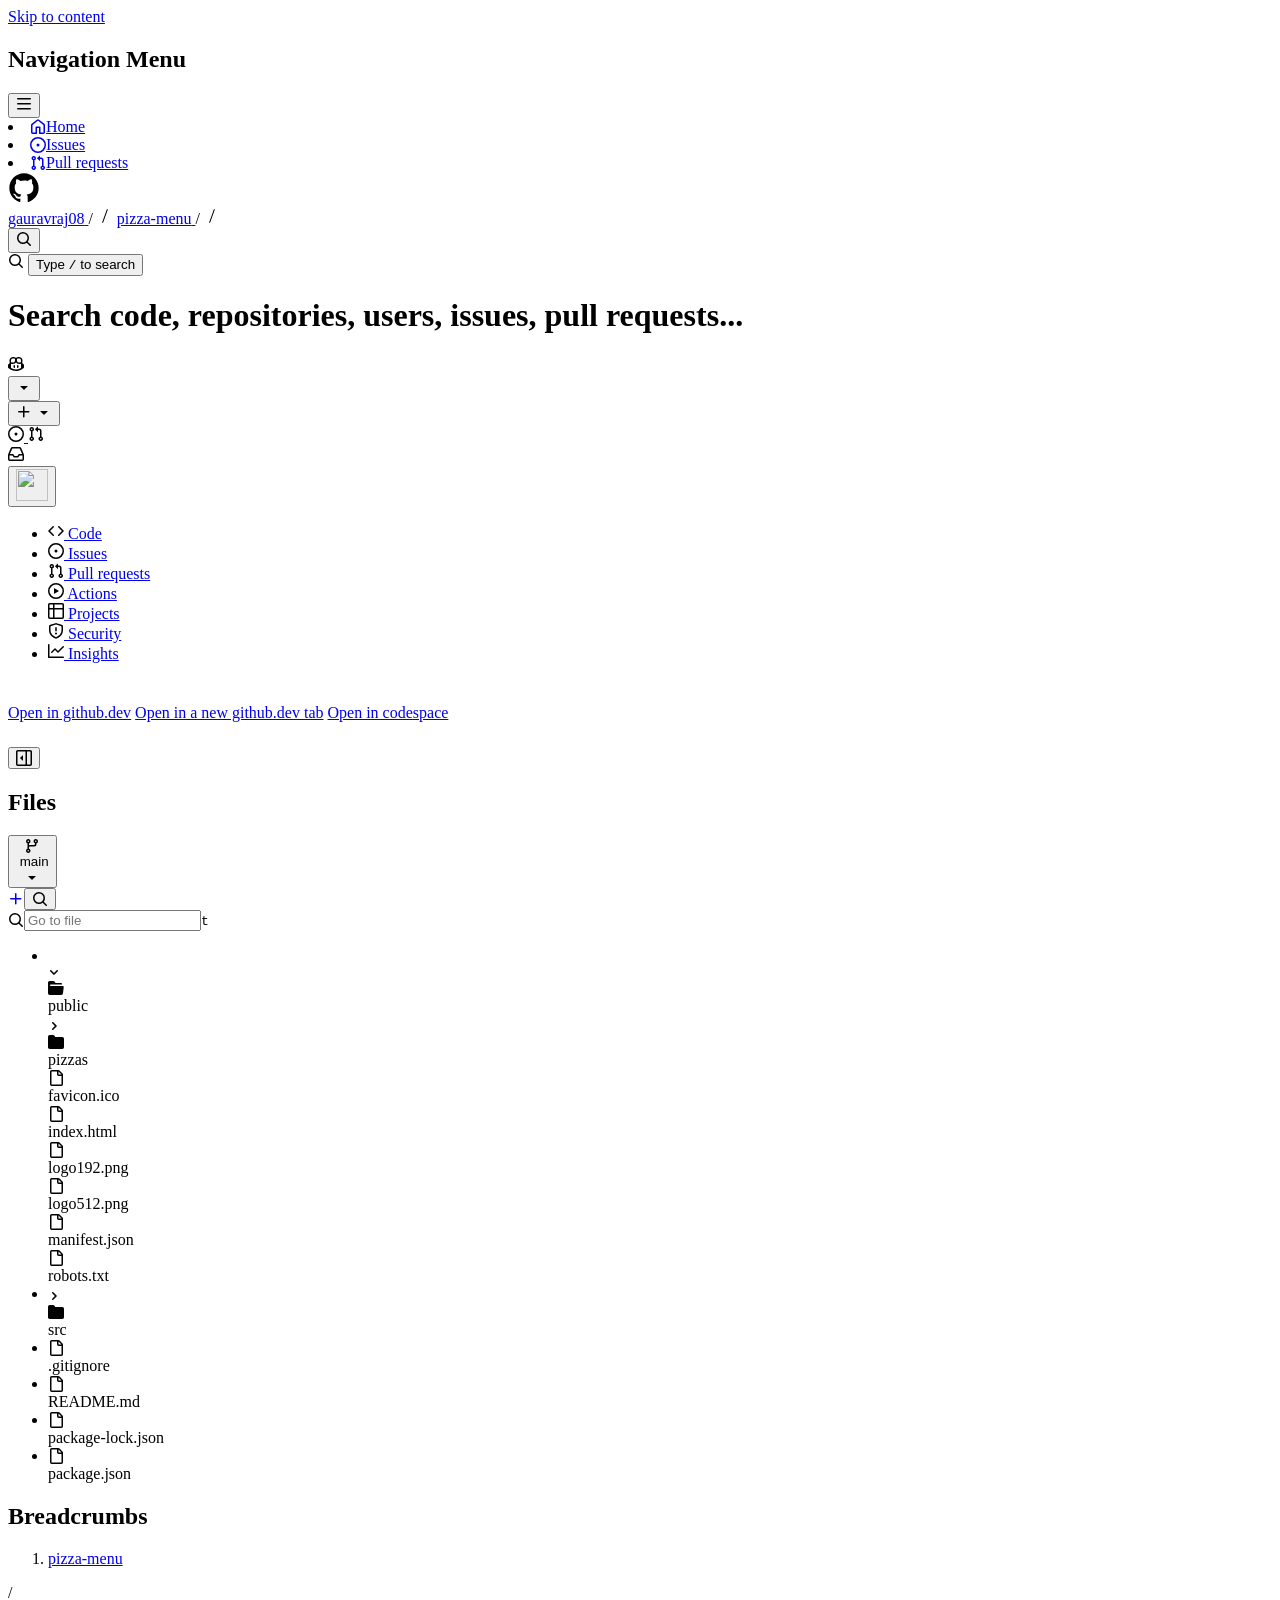
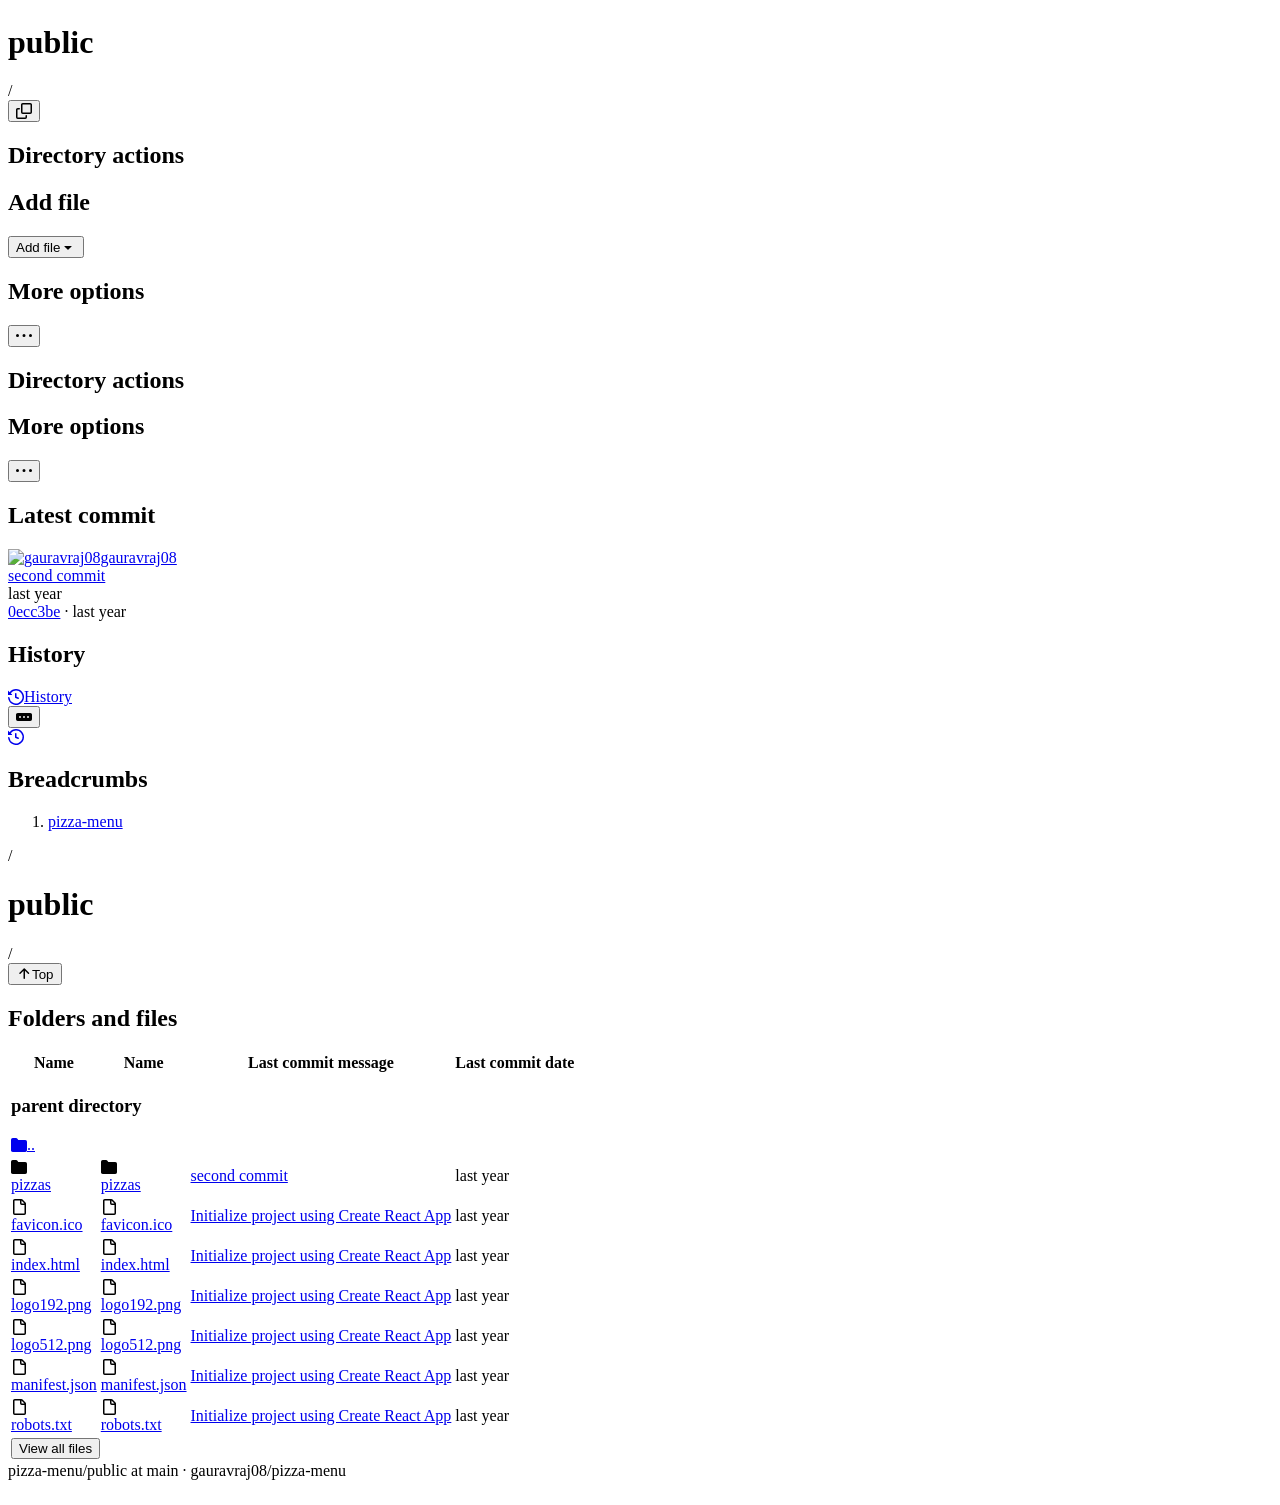
==== pizza-menu_public at main · yash_pizza-menu.html @ 79b6e25c "Add files via upload" ====
<!DOCTYPE html>
<!-- saved from url=(0058)https://github.com/gauravraj08/pizza-menu/tree/main/public -->
<html lang="en" data-color-mode="auto" data-light-theme="light" data-dark-theme="dark" data-a11y-animated-images="system" data-a11y-link-underlines="true" data-js-focus-visible="" data-turbo-loaded=""><head><meta http-equiv="Content-Type" content="text/html; charset=UTF-8"><style type="text/css">.turbo-progress-bar {
  position: fixed;
  display: block;
  top: 0;
  left: 0;
  height: 3px;
  background: #0076ff;
  z-index: 2147483647;
  transition:
    width 300ms ease-out,
    opacity 150ms 150ms ease-in;
  transform: translate3d(0, 0, 0);
}
</style><style>
:root {
  --fontStack-monospace: "Monaspace Neon", ui-monospace, SFMono-Regular, SF Mono, Menlo, Consolas, Liberation Mono, monospace !important;
}
</style>




  
    
  
  
  
  
  
  

  

  <link crossorigin="anonymous" media="all" rel="stylesheet" href="./pizza-menu_public at main · gauravraj08_pizza-menu_files/light-8e973f836952.css"><link crossorigin="anonymous" media="all" rel="stylesheet" href="./pizza-menu_public at main · gauravraj08_pizza-menu_files/dark-4bce7af39e21.css"><link data-color-theme="light_high_contrast" crossorigin="anonymous" media="all" rel="stylesheet" data-href="https://github.githubassets.com/assets/light_high_contrast-34b642d57214.css"><link data-color-theme="light_colorblind" crossorigin="anonymous" media="all" rel="stylesheet" data-href="https://github.githubassets.com/assets/light_colorblind-54be93e666a7.css"><link data-color-theme="light_colorblind_high_contrast" crossorigin="anonymous" media="all" rel="stylesheet" data-href="https://github.githubassets.com/assets/light_colorblind_high_contrast-8ae7edf5489c.css"><link data-color-theme="light_tritanopia" crossorigin="anonymous" media="all" rel="stylesheet" data-href="https://github.githubassets.com/assets/light_tritanopia-84d50df427c0.css"><link data-color-theme="light_tritanopia_high_contrast" crossorigin="anonymous" media="all" rel="stylesheet" data-href="https://github.githubassets.com/assets/light_tritanopia_high_contrast-a80873375146.css"><link data-color-theme="dark_high_contrast" crossorigin="anonymous" media="all" rel="stylesheet" data-href="https://github.githubassets.com/assets/dark_high_contrast-ad512d3e2f3b.css"><link data-color-theme="dark_colorblind" crossorigin="anonymous" media="all" rel="stylesheet" data-href="https://github.githubassets.com/assets/dark_colorblind-d152d6cd6879.css"><link data-color-theme="dark_colorblind_high_contrast" crossorigin="anonymous" media="all" rel="stylesheet" data-href="https://github.githubassets.com/assets/dark_colorblind_high_contrast-fa4060c1a9da.css"><link data-color-theme="dark_tritanopia" crossorigin="anonymous" media="all" rel="stylesheet" data-href="https://github.githubassets.com/assets/dark_tritanopia-d7bad0fb00bb.css"><link data-color-theme="dark_tritanopia_high_contrast" crossorigin="anonymous" media="all" rel="stylesheet" data-href="https://github.githubassets.com/assets/dark_tritanopia_high_contrast-4a0107c0f60c.css"><link data-color-theme="dark_dimmed" crossorigin="anonymous" media="all" rel="stylesheet" data-href="https://github.githubassets.com/assets/dark_dimmed-045e6b6ac094.css"><link data-color-theme="dark_dimmed_high_contrast" crossorigin="anonymous" media="all" rel="stylesheet" data-href="https://github.githubassets.com/assets/dark_dimmed_high_contrast-5de537db5e79.css">

  <style type="text/css">
    :root {
      --tab-size-preference: 4;
    }

    pre, code {
      tab-size: var(--tab-size-preference);
    }
  </style>

    <link crossorigin="anonymous" media="all" rel="stylesheet" href="./pizza-menu_public at main · gauravraj08_pizza-menu_files/primer-primitives-15839d47b75d.css">
    <link crossorigin="anonymous" media="all" rel="stylesheet" href="./pizza-menu_public at main · gauravraj08_pizza-menu_files/primer-a5c85403da8c.css">
    <link crossorigin="anonymous" media="all" rel="stylesheet" href="./pizza-menu_public at main · gauravraj08_pizza-menu_files/global-abde950b7df1.css">
    <link crossorigin="anonymous" media="all" rel="stylesheet" href="./pizza-menu_public at main · gauravraj08_pizza-menu_files/github-490b3f68bf33.css">
  <link crossorigin="anonymous" media="all" rel="stylesheet" href="./pizza-menu_public at main · gauravraj08_pizza-menu_files/repository-5d735668c600.css">
<link crossorigin="anonymous" media="all" rel="stylesheet" href="./pizza-menu_public at main · gauravraj08_pizza-menu_files/code-9c9b8dc61e74.css">

  

  <script type="application/json" id="client-env">{"locale":"en","featureFlags":["actions_custom_images_public_preview_visibility","actions_custom_images_storage_billing_ui_visibility","actions_enable_snapshot_keyword","actions_image_version_event","alternate_user_config_repo","api_insights_show_missing_data_banner","attestations_filtering","attestations_sorting","automated_review_comment_simplification","billing_hard_budget_limits_for_licenses","billing_split_pru_skus","billing_split_pru_skus","client_version_header","codespaces_prebuild_region_target_update","contentful_lp_footnotes","copilot_agent_cli_public_preview","copilot_agent_task_list_v2","copilot_agent_tasks_btn_code_nav","copilot_agent_tasks_btn_code_view","copilot_agent_tasks_btn_code_view_lines","copilot_agent_tasks_btn_repo","copilot_api_agentic_issue_marshal_yaml","copilot_api_draft_issues_with_dependencies","copilot_api_github_draft_update_issue_skill","copilot_chat_agents_empty_state","copilot_chat_attach_multiple_images","copilot_chat_disable_model_picker_while_streaming","copilot_chat_file_redirect","copilot_chat_input_commands","copilot_chat_opening_thread_switch","copilot_chat_reduce_quota_checks","copilot_chat_search_bar_redirect","copilot_chat_selection_attachments","copilot_chat_vision_in_claude","copilot_coding_agent_task_response","copilot_custom_copilots","copilot_custom_copilots_feature_preview","copilot_duplicate_thread","copilot_extensions_hide_in_dotcom_chat","copilot_extensions_removal_on_marketplace","copilot_features_raycast_logo","copilot_file_block_ref_matching","copilot_free_to_paid_telem","copilot_ftp_hyperspace_upgrade_prompt","copilot_ftp_settings_upgrade","copilot_ftp_upgrade_to_pro_from_models","copilot_ftp_your_copilot_settings","copilot_immersive_structured_model_picker","copilot_immersive_task_hyperlinking","copilot_immersive_task_within_chat_thread","copilot_insights_column_chart_axis_legibility_fix","copilot_insights_public_preview","copilot_insights_usage_export_ndjson","copilot_issue_list_show_more","copilot_no_floating_button","copilot_org_policy_page_focus_mode","copilot_pipes_github_graphql_nodes","copilot_premium_request_quotas","copilot_read_shared_conversation","copilot_security_alert_assignee_options","copilot_share_active_subthread","copilot_spaces_as_attachments","copilot_spaces_ga","copilot_spark_empty_state","copilot_spark_loading_webgl","copilot_spark_progressive_error_handling","copilot_spark_use_billing_headers","copilot_stable_conversation_view","copilot_swe_agent_progress_commands","copilot_swe_agent_use_subagents","copilot_workbench_agent_seed_tool","copilot_workbench_agent_user_edit_awareness","copilot_workbench_cache","copilot_workbench_preview_analytics","copilot_workbench_use_single_prompt","deployment_record_api","direct_to_salesforce","disable_dashboard_universe_2025_private_preview","dotcom_chat_client_side_skills","failbot_report_error_react_apps_on_page","fgpat_permissions_selector_redesign","ghost_pilot_confidence_truncation_25","ghost_pilot_confidence_truncation_40","github_models_scheduled_hydro_events","global_search_multi_orgs","global_sso_banner","global_sso_banner_dismiss_dialog","hpc_improve_dom_insertion_observer","hyperspace_2025_logged_out_batch_1","hyperspace_nudges_universe25","hyperspace_nudges_universe25_post_event","initial_per_page_pagination_updates","inp_reduced_threshold","insert_before_patch","issue_fields_report_usage","issues_expanded_file_types","issues_react_blur_item_picker_on_close","issues_react_bots_timeline_pagination","issues_react_include_bots_in_pickers","issues_react_prohibit_title_fallback","issues_react_remove_placeholders","issues_report_sidebar_interactions","issues_sticky_sidebar","item_picker_issue_type_tsq_migration","item_picker_search_cancellation","kb_convert_to_space","kb_semantic_api_migration","lifecycle_label_name_updates","link_contact_sales_swp_marketo","marketing_pages_search_explore_provider","mcp_registry_install","memex_default_issue_create_repository","memex_grouped_by_edit_route","memex_mwl_filter_field_delimiter","memex_roadmap_drag_style","new_traffic_page_banner","open_agent_session_in_vscode_insiders","pinned_issue_fields","pr_sfv_new_diff_fetch","primer_react_segmented_control_tooltip","primer_react_unified_portal_root","primer_react_use_styled_react_theming","projects_assignee_max_limit","react_fetch_graphql_filter_sensitive_data","react_fetch_graphql_rate_limit_error_handling","react_fetch_graphql_validate_base_url","record_sso_banner_metrics","remove_child_patch","repos_insights_remove_new_url","repository_suggester_elastic_search","ruleset_deletion_confirmation","sample_network_conn_type","scheduled_reminders_updated_limits","site_features_copilot_universe","site_homepage_collaborate_video","site_homepage_contentful","site_homepage_eyebrow_banner","site_homepage_universe_animations","site_msbuild_webgl_hero","spark_agent_max_output_tokens_error","spark_fix_rename","spark_force_push_after_checkout","spark_improve_image_upload","spark_kv_encocoded_keys","spark_show_data_access_on_publish","spark_sync_repository_after_iteration","viewscreen_sandbox","webp_support","workbench_store_readonly"],"login":"YashChotu","copilotApiOverrideUrl":"https://api.individual.githubcopilot.com"}</script>
<script crossorigin="anonymous" type="application/javascript" src="./pizza-menu_public at main · gauravraj08_pizza-menu_files/wp-runtime-8c1cc72fdee9.js.download" defer="defer"></script>
<script crossorigin="anonymous" type="application/javascript" src="./pizza-menu_public at main · gauravraj08_pizza-menu_files/vendors-node_modules_oddbird_popover-polyfill_dist_popover-fn_js-392bf0ab720a.js.download" defer="defer"></script>
<script crossorigin="anonymous" type="application/javascript" src="./pizza-menu_public at main · gauravraj08_pizza-menu_files/vendors-node_modules_stacktrace-parser_dist_stack-trace-parser_esm_js-node_modules_github_bro-2f4e04-ebb51d646f4d.js.download" defer="defer"></script>
<script crossorigin="anonymous" type="application/javascript" src="./pizza-menu_public at main · gauravraj08_pizza-menu_files/environment-18c386dc8ed3.js.download" defer="defer"></script>
<script crossorigin="anonymous" type="application/javascript" src="./pizza-menu_public at main · gauravraj08_pizza-menu_files/vendors-node_modules_primer_behaviors_dist_esm_index_mjs-1b15302f2da0.js.download" defer="defer"></script>
<script crossorigin="anonymous" type="application/javascript" src="./pizza-menu_public at main · gauravraj08_pizza-menu_files/vendors-node_modules_github_selector-observer_dist_index_esm_js-9ab93471824e.js.download" defer="defer"></script>
<script crossorigin="anonymous" type="application/javascript" src="./pizza-menu_public at main · gauravraj08_pizza-menu_files/vendors-node_modules_github_relative-time-element_dist_index_js-15c8a75d3ef5.js.download" defer="defer"></script>
<script crossorigin="anonymous" type="application/javascript" src="./pizza-menu_public at main · gauravraj08_pizza-menu_files/vendors-node_modules_github_auto-complete-element_dist_index_js-node_modules_github_catalyst_-0d7d60-a999b98ae398.js.download" defer="defer"></script>
<script crossorigin="anonymous" type="application/javascript" src="./pizza-menu_public at main · gauravraj08_pizza-menu_files/vendors-node_modules_github_text-expander-element_dist_index_js-69eb26872f2d.js.download" defer="defer"></script>
<script crossorigin="anonymous" type="application/javascript" src="./pizza-menu_public at main · gauravraj08_pizza-menu_files/vendors-node_modules_github_filter-input-element_dist_index_js-node_modules_github_remote-inp-665e70-6080d4c6306d.js.download" defer="defer"></script>
<script crossorigin="anonymous" type="application/javascript" src="./pizza-menu_public at main · gauravraj08_pizza-menu_files/vendors-node_modules_github_markdown-toolbar-element_dist_index_js-b03ed9e33b62.js.download" defer="defer"></script>
<script crossorigin="anonymous" type="application/javascript" src="./pizza-menu_public at main · gauravraj08_pizza-menu_files/vendors-node_modules_github_file-attachment-element_dist_index_js-node_modules_primer_view-co-777ce2-fc39771b9382.js.download" defer="defer"></script>
<script crossorigin="anonymous" type="application/javascript" src="./pizza-menu_public at main · gauravraj08_pizza-menu_files/github-elements-8b4cb7594bb7.js.download" defer="defer"></script>
<script crossorigin="anonymous" type="application/javascript" src="./pizza-menu_public at main · gauravraj08_pizza-menu_files/element-registry-296ceaeed213.js.download" defer="defer"></script>
<script crossorigin="anonymous" type="application/javascript" src="./pizza-menu_public at main · gauravraj08_pizza-menu_files/vendors-node_modules_braintree_browser-detection_dist_browser-detection_js-node_modules_githu-bb80ec-4e1c4d231e25.js.download" defer="defer"></script>
<script crossorigin="anonymous" type="application/javascript" src="./pizza-menu_public at main · gauravraj08_pizza-menu_files/vendors-node_modules_lit-html_lit-html_js-0bb805df324c.js.download" defer="defer"></script>
<script crossorigin="anonymous" type="application/javascript" src="./pizza-menu_public at main · gauravraj08_pizza-menu_files/vendors-node_modules_github_mini-throttle_dist_index_js-node_modules_morphdom_dist_morphdom-e-c1896e-ba47f43192a8.js.download" defer="defer"></script>
<script crossorigin="anonymous" type="application/javascript" src="./pizza-menu_public at main · gauravraj08_pizza-menu_files/vendors-node_modules_github_remote-form_dist_index_js-node_modules_delegated-events_dist_inde-893f9f-25a564a55564.js.download" defer="defer"></script>
<script crossorigin="anonymous" type="application/javascript" src="./pizza-menu_public at main · gauravraj08_pizza-menu_files/vendors-node_modules_github_turbo_dist_turbo_es2017-esm_js-b9d3c573623e.js.download" defer="defer"></script>
<script crossorigin="anonymous" type="application/javascript" src="./pizza-menu_public at main · gauravraj08_pizza-menu_files/vendors-node_modules_github_hotkey_dist_index_js-node_modules_github_hydro-analytics-client_d-502318-5215461ac705.js.download" defer="defer"></script>
<script crossorigin="anonymous" type="application/javascript" src="./pizza-menu_public at main · gauravraj08_pizza-menu_files/vendors-node_modules_github_quote-selection_dist_index_js-node_modules_github_session-resume_-7154bb-5d699c37a4cf.js.download" defer="defer"></script>
<script crossorigin="anonymous" type="application/javascript" src="./pizza-menu_public at main · gauravraj08_pizza-menu_files/packages_document-metadata_document-metadata_ts-packages_failbot_failbot_ts-54754da9db3d.js.download" defer="defer"></script>
<script crossorigin="anonymous" type="application/javascript" src="./pizza-menu_public at main · gauravraj08_pizza-menu_files/packages_updatable-content_updatable-content_ts-38f5e2f7c2a7.js.download" defer="defer"></script>
<script crossorigin="anonymous" type="application/javascript" src="./pizza-menu_public at main · gauravraj08_pizza-menu_files/app_assets_modules_github_behaviors_ajax-error_ts-app_assets_modules_github_behaviors_details-6493f1-48f516987b6b.js.download" defer="defer"></script>
<script crossorigin="anonymous" type="application/javascript" src="./pizza-menu_public at main · gauravraj08_pizza-menu_files/app_assets_modules_github_behaviors_task-list_ts-app_assets_modules_github_throttled-input_ts-047775-c6f476084254.js.download" defer="defer"></script>
<script crossorigin="anonymous" type="application/javascript" src="./pizza-menu_public at main · gauravraj08_pizza-menu_files/app_assets_modules_github_behaviors_commenting_edit_ts-app_assets_modules_github_behaviors_ht-83c235-d8c5bfe37d1d.js.download" defer="defer"></script>
<script crossorigin="anonymous" type="application/javascript" src="./pizza-menu_public at main · gauravraj08_pizza-menu_files/behaviors-d0668d6c9939.js.download" defer="defer"></script>
<script crossorigin="anonymous" type="application/javascript" src="./pizza-menu_public at main · gauravraj08_pizza-menu_files/vendors-node_modules_delegated-events_dist_index_js-node_modules_github_catalyst_lib_index_js-ef6d0f-af7473406ffd.js.download" defer="defer"></script>
<script crossorigin="anonymous" type="application/javascript" src="./pizza-menu_public at main · gauravraj08_pizza-menu_files/notifications-global-54d9bcff2c38.js.download" defer="defer"></script>
<script crossorigin="anonymous" type="application/javascript" src="./pizza-menu_public at main · gauravraj08_pizza-menu_files/vendors-node_modules_virtualized-list_es_index_js-node_modules_github_template-parts_lib_inde-f69fd1-d11f6dba4250.js.download" defer="defer"></script>
<script crossorigin="anonymous" type="application/javascript" src="./pizza-menu_public at main · gauravraj08_pizza-menu_files/vendors-node_modules_github_remote-form_dist_index_js-node_modules_delegated-events_dist_inde-0d71a9-0f8d3e460099.js.download" defer="defer"></script>
<script crossorigin="anonymous" type="application/javascript" src="./pizza-menu_public at main · gauravraj08_pizza-menu_files/app_assets_modules_github_ref-selector_ts-ac9e5838e83c.js.download" defer="defer"></script>
<script crossorigin="anonymous" type="application/javascript" src="./pizza-menu_public at main · gauravraj08_pizza-menu_files/codespaces-194005f3d568.js.download" defer="defer"></script>
<script crossorigin="anonymous" type="application/javascript" src="./pizza-menu_public at main · gauravraj08_pizza-menu_files/vendors-node_modules_github_filter-input-element_dist_index_js-node_modules_github_remote-inp-3eebbd-27c3c9a5e9d5.js.download" defer="defer"></script>
<script crossorigin="anonymous" type="application/javascript" src="./pizza-menu_public at main · gauravraj08_pizza-menu_files/vendors-node_modules_github_mini-throttle_dist_decorators_js-node_modules_delegated-events_di-e161aa-b6027876f4ac.js.download" defer="defer"></script>
<script crossorigin="anonymous" type="application/javascript" src="./pizza-menu_public at main · gauravraj08_pizza-menu_files/vendors-node_modules_github_file-attachment-element_dist_index_js-node_modules_github_remote--abdaf7-3c17801dfcb5.js.download" defer="defer"></script>
<script crossorigin="anonymous" type="application/javascript" src="./pizza-menu_public at main · gauravraj08_pizza-menu_files/repositories-d0d4fc51ced6.js.download" defer="defer"></script>
<script crossorigin="anonymous" type="application/javascript" src="./pizza-menu_public at main · gauravraj08_pizza-menu_files/vendors-node_modules_github_mini-throttle_dist_index_js-node_modules_github_catalyst_lib_inde-96937f-55dff362c2cc.js.download" defer="defer"></script>
<script crossorigin="anonymous" type="application/javascript" src="./pizza-menu_public at main · gauravraj08_pizza-menu_files/code-menu-79e3f1125b29.js.download" defer="defer"></script>
  
  <link crossorigin="anonymous" media="all" rel="stylesheet" href="./pizza-menu_public at main · gauravraj08_pizza-menu_files/primer-react.2ed7297523f7a189873b.module.css">
<link crossorigin="anonymous" media="all" rel="stylesheet" href="./pizza-menu_public at main · gauravraj08_pizza-menu_files/notifications-subscriptions-menu.bab8822ac328fb95c70d.module.css">


  



  
  
  
  

    
  


  


    


  
  

  
  

    



  

  




    

  

    

    

      

      

    
    
    

      
  
  


      
      


      


      
      
      

        


  <meta http-equiv="x-pjax-version" content="4a8dedc97886065d8a37d6b8dbdd9474c22e46eb53fbab3dc2329cba8cf6bbf1" data-turbo-track="reload">
  <meta http-equiv="x-pjax-csp-version" content="21a43568025709b66240454fc92d4f09335a96863f8ab1c46b4a07f6a5b67102" data-turbo-track="reload">
  <meta http-equiv="x-pjax-css-version" content="64aa48ca69ddc4d1267863e96c8a5c11e0cb33842931f16e1441b54a84bcc1ad" data-turbo-track="reload">
  <meta http-equiv="x-pjax-js-version" content="bf7d03bfccd237b38a49d5c5444c77a20a9c78a2e1e79253b453f145bb355236" data-turbo-track="reload">

  

      
  

  



      


    


  

  

  
  

  
  
  





  

  <link rel="stylesheet" type="text/css" href="./pizza-menu_public at main · gauravraj08_pizza-menu_files/lazy-react-partial-repos-overview.163b1668fe15f05c225e.module.css" crossorigin="anonymous"><link rel="stylesheet" type="text/css" href="./pizza-menu_public at main · gauravraj08_pizza-menu_files/lazy-react-partial-keyboard-shortcuts-dialog.2de9c7d6456a311fce49.module.css" crossorigin="anonymous"><link rel="stylesheet" type="text/css" href="./pizza-menu_public at main · gauravraj08_pizza-menu_files/lazy-react-partial-notifications-subscriptions-menu.bab8822ac328fb95c70d.module.css" crossorigin="anonymous"><style data-styled="active" data-styled-version="5.3.11"></style><link rel="stylesheet" type="text/css" href="./pizza-menu_public at main · gauravraj08_pizza-menu_files/lazy-react-partial-global-nav-menu.43ab5c1dcebcc6cbb986.module.css" crossorigin="anonymous"><link rel="stylesheet" type="text/css" href="./pizza-menu_public at main · gauravraj08_pizza-menu_files/lazy-react-partial-global-copilot-menu.e8b96f8e81aaf397c759.module.css" crossorigin="anonymous"><link rel="stylesheet" type="text/css" href="./pizza-menu_public at main · gauravraj08_pizza-menu_files/lazy-react-partial-global-create-menu.4d24ecb322134c573644.module.css" crossorigin="anonymous"><link rel="stylesheet" type="text/css" href="./pizza-menu_public at main · gauravraj08_pizza-menu_files/lazy-react-partial-global-user-nav-drawer.22186bcbcdaf1bc8b4ab.module.css" crossorigin="anonymous"><link rel="stylesheet" type="text/css" href="./pizza-menu_public at main · gauravraj08_pizza-menu_files/packages_code-view-shared_components_files-search_FileResultsList_tsx.b19b01413b9b7d1dd458.module.css" crossorigin="anonymous"><style id="ms-consent-banner-main-styles">.w8hcgFksdo30C8w-bygqu{color:#000}.ydkKdaztSS0AeHWIeIHsQ a{color:#0067B8}.erL690_8JwUW-R4bJRcfl{background-color:#EBEBEB;border:none;color:#000}.erL690_8JwUW-R4bJRcfl:enabled:hover{color:#000;background-color:#DBDBDB;box-shadow:0px 4px 10px rgba(0,0,0,0.25);border:none}.erL690_8JwUW-R4bJRcfl:enabled:focus{background-color:#DBDBDB;box-shadow:0px 4px 10px rgba(0,0,0,0.25);border:2px solid #000}.erL690_8JwUW-R4bJRcfl:disabled{opacity:1;color:rgba(0,0,0,0.2);background-color:rgba(0,0,0,0.2);border:none}._1zNQOqxpBFSokeCLGi_hGr{border:none;background-color:#0067B8;color:#fff}._1zNQOqxpBFSokeCLGi_hGr:enabled:hover{color:#fff;background-color:#0067B8;box-shadow:0px 4px 10px rgba(0,0,0,0.25);border:none}._1zNQOqxpBFSokeCLGi_hGr:enabled:focus{background-color:#0067B8;box-shadow:0px 4px 10px rgba(0,0,0,0.25);border:2px solid #000}._1zNQOqxpBFSokeCLGi_hGr:disabled{opacity:1;color:rgba(0,0,0,0.2);background-color:rgba(0,120,215,0.2);border:none}._23tra1HsiiP6cT-Cka-ycB{position:relative;display:flex;z-index:9999;width:100%;background-color:#F2F2F2;justify-content:space-between;text-align:left}div[dir="rtl"]._23tra1HsiiP6cT-Cka-ycB{text-align:right}._1Upc2NjY8AlDn177YoVj0y{margin:0;padding-left:5%;padding-top:8px;padding-bottom:8px}div[dir="rtl"] ._1Upc2NjY8AlDn177YoVj0y{margin:0;padding:8px 5% 8px 0;float:none}._23tra1HsiiP6cT-Cka-ycB svg{fill:none;max-width:none;max-height:none}._1V_hlU-7jdtPiooHMu89BB{display:table-cell;padding:12px;width:24px;height:24px;font-family:Segoe UI, SegoeUI, Arial, sans-serif;font-style:normal;font-weight:normal;font-size:24px;line-height:0}.f6QKJD7fhSbnJLarTL-W-{display:table-cell;vertical-align:middle;padding:0;font-family:Segoe UI, SegoeUI, Arial, sans-serif;font-style:normal;font-weight:normal;font-size:13px;line-height:16px}.f6QKJD7fhSbnJLarTL-W- a{text-decoration:underline}._2j0fmugLb1FgYz6KPuB91w{display:inline-block;margin-left:5%;margin-right:5%;min-width:40%;min-width:calc((150px + 3 * 4px) * 2 + 150px);min-width:-webkit-fit-content;min-width:-moz-fit-content;min-width:fit-content;align-self:center;position:relative}._1XuCi2WhiqeWRUVp3pnFG3{margin:4px;padding:5px;min-width:150px;min-height:36px;vertical-align:top;cursor:pointer;font-family:Segoe UI, SegoeUI, Arial, sans-serif;font-style:normal;font-weight:normal;font-size:15px;line-height:20px;text-align:center}._1XuCi2WhiqeWRUVp3pnFG3:focus{box-sizing:border-box}._1XuCi2WhiqeWRUVp3pnFG3:disabled{cursor:not-allowed}._2bvsb3ubApyZ0UGoQA9O9T{display:block;position:fixed;z-index:10000;top:0;left:0;width:100%;height:100%;background-color:rgba(255,255,255,0.6);overflow:auto;text-align:left}div[dir="rtl"]._2bvsb3ubApyZ0UGoQA9O9T{text-align:right}div[dir="rtl"] ._2bvsb3ubApyZ0UGoQA9O9T{left:auto;right:0}.AFsJE948muYyzCMktdzuk{position:relative;top:8%;margin-bottom:40px;margin-left:auto;margin-right:auto;box-sizing:border-box;width:640px;background-color:#fff;border:1px solid #0067B8}._3kWyBRbW_dgnMiEyx06Fu4{float:right;z-index:1;margin:2px;padding:12px;border:none;cursor:pointer;font-family:Segoe UI, SegoeUI, Arial, sans-serif;font-style:normal;font-weight:normal;font-size:13px;line-height:13px;display:flex;align-items:center;text-align:center;color:#666;background-color:#fff}div[dir="rtl"] ._3kWyBRbW_dgnMiEyx06Fu4{margin:2px;padding:12px;float:left}.uCYvKvHXrhjNgflv1VqdD{position:static;margin-top:36px;margin-left:36px;margin-right:36px}._17pX1m9O_W--iZbDt3Ta5r{margin-top:0;margin-bottom:12px;font-family:Segoe UI, SegoeUI, Arial, sans-serif;font-style:normal;font-weight:600;font-size:20px;line-height:24px;text-transform:none}._1kBkHQ1V1wu3kl-YcLgUr6{height:446px;overflow:auto}._20_nXDf6uFs9Q6wxRXG-I-{margin-top:0;font-family:Segoe UI, SegoeUI, Arial, sans-serif;font-style:normal;font-weight:normal;font-size:15px;line-height:20px}._20_nXDf6uFs9Q6wxRXG-I- a{text-decoration:underline}dl._2a0NH_GDQEQe5Ynfo7suVH{margin-top:36px;margin-bottom:0;padding:0;list-style:none;text-transform:none}dt._3j_LCPv7fyXv3A8FIXVwZ4{margin-top:20px;float:none;font-family:Segoe UI, SegoeUI, Arial, sans-serif;font-style:normal;font-weight:600;font-size:18px;line-height:24px;list-style:none}.k-vxTGFbdq1aOZB2HHpjh{margin:0;padding:0;border:none}._2Bucyy75c_ogoU1g-liB5R{margin:0;padding:0;border-bottom:none;font-family:Segoe UI, SegoeUI, Arial, sans-serif;font-style:normal;font-weight:600;font-size:18px;line-height:24px;text-transform:none}._63gwfzV8dclrsl2cfd90r{display:inline-block;margin-top:0;margin-bottom:13px;font-family:Segoe UI, SegoeUI, Arial, sans-serif;font-style:normal;font-weight:normal;font-size:15px;line-height:20px}._1l8wM_4mRYGz3Iu7l3BZR7{display:block}._2UE03QS02aZGkslegN_F-i{display:inline-block;position:relative;left:5px;margin-bottom:13px;margin-right:34px;padding:3px}div[dir="rtl"] ._2UE03QS02aZGkslegN_F-i{margin:0 0 13px 34px;padding:3px;float:none}div[dir="rtl"] ._2UE03QS02aZGkslegN_F-i{left:auto;right:5px}._23tra1HsiiP6cT-Cka-ycB *::before,._2bvsb3ubApyZ0UGoQA9O9T *::before,._23tra1HsiiP6cT-Cka-ycB *::after,._2bvsb3ubApyZ0UGoQA9O9T *::after{box-sizing:inherit}._1HSFn0HzGo6w4ADApV8-c4{outline:2px solid rgba(0,0,0,0.8)}input[type="radio"]._1dp8Vp5m3HwAqGx8qBmFV2{display:inline-block;position:relative;margin-top:0;margin-left:0;margin-right:0;height:0;width:0;border-radius:0;cursor:pointer;outline:none;box-sizing:border-box;-webkit-appearance:none;-moz-appearance:none;appearance:none}input[type="radio"]._1dp8Vp5m3HwAqGx8qBmFV2+label::before{display:block;position:absolute;top:5px;left:3px;height:19px;width:19px;content:"";border-radius:50%;border:1px solid #000;background-color:#fff}div[dir="rtl"] input[type="radio"]._1dp8Vp5m3HwAqGx8qBmFV2+label::before{left:auto;right:3px}input[type="radio"]._1dp8Vp5m3HwAqGx8qBmFV2:not(:disabled)+label:hover::before{border:1px solid #0067B8}input[type="radio"]._1dp8Vp5m3HwAqGx8qBmFV2:not(:disabled)+label:hover::after{display:block;position:absolute;top:10px;left:8px;height:9px;width:9px;content:"";border-radius:50%;background-color:rgba(0,0,0,0.8)}div[dir="rtl"] input[type="radio"]._1dp8Vp5m3HwAqGx8qBmFV2:not(:disabled)+label:hover::after{left:auto;right:8px}input[type="radio"]._1dp8Vp5m3HwAqGx8qBmFV2:not(:disabled)+label:focus::before{border:1px solid #0067B8}input[type="radio"]._1dp8Vp5m3HwAqGx8qBmFV2:not(:disabled)+label:focus::after{display:block;position:absolute;top:10px;left:8px;height:9px;width:9px;content:"";border-radius:50%;background-color:#000}div[dir="rtl"] input[type="radio"]._1dp8Vp5m3HwAqGx8qBmFV2:not(:disabled)+label:focus::after{left:auto;right:8px}input[type="radio"]._1dp8Vp5m3HwAqGx8qBmFV2:checked+label::after{display:block;position:absolute;top:10px;left:8px;height:9px;width:9px;content:"";border-radius:50%;background-color:#000}div[dir="rtl"] input[type="radio"]._1dp8Vp5m3HwAqGx8qBmFV2:checked+label::after{left:auto;right:8px}input[type="radio"]._1dp8Vp5m3HwAqGx8qBmFV2:disabled+label{cursor:not-allowed}input[type="radio"]._1dp8Vp5m3HwAqGx8qBmFV2:disabled+label::before{border:1px solid rgba(0,0,0,0.2);background-color:rgba(0,0,0,0.2)}._3RJzeL3l9Rl_lAQEm6VwdX{display:block;position:static;float:right;margin-top:0;margin-bottom:0;margin-left:19px;margin-right:0;padding-top:0;padding-bottom:0;padding-left:8px;padding-right:0;width:80%;width:calc(100% - 19px);font-family:Segoe UI, SegoeUI, Arial, sans-serif;font-style:normal;font-weight:normal;font-size:15px;line-height:20px;text-transform:none;cursor:pointer;box-sizing:border-box}div[dir="rtl"] ._3RJzeL3l9Rl_lAQEm6VwdX{margin:0 19px 0 0;padding:0 8px 0 0;float:left}.nohp3sIG12ZBhzcMnPala{margin-top:20px;margin-bottom:48px}._2uhaEsmeotZ3P-M0AXo2kF{padding:0;width:278px;height:36px;cursor:pointer;font-family:Segoe UI, SegoeUI, Arial, sans-serif;font-style:normal;font-weight:normal;font-size:15px;line-height:20px;text-align:center}._2uhaEsmeotZ3P-M0AXo2kF:focus{box-sizing:border-box}._2uhaEsmeotZ3P-M0AXo2kF:disabled{cursor:not-allowed}._3tOu1FJ59c_xz_PmI1lKV5{float:right;padding:0;width:278px;height:36px;cursor:pointer;font-family:Segoe UI, SegoeUI, Arial, sans-serif;font-style:normal;font-weight:normal;font-size:15px;line-height:20px;text-align:center}._3tOu1FJ59c_xz_PmI1lKV5:focus{box-sizing:border-box}._3tOu1FJ59c_xz_PmI1lKV5:disabled{cursor:not-allowed}div[dir="rtl"] ._3tOu1FJ59c_xz_PmI1lKV5{margin:0;padding:0;float:left}@media only screen and (max-width: 768px){._2j0fmugLb1FgYz6KPuB91w,._1Upc2NjY8AlDn177YoVj0y{padding-top:8px;padding-bottom:12px;padding-left:3.75%;padding-right:3.75%;margin:0;width:92.5%}._23tra1HsiiP6cT-Cka-ycB{display:block}._1XuCi2WhiqeWRUVp3pnFG3{margin-bottom:8px;margin-left:0;margin-right:0;width:100%}._2bvsb3ubApyZ0UGoQA9O9T{overflow:hidden}.AFsJE948muYyzCMktdzuk{top:1.8%;width:93.33%;height:96.4%;overflow:hidden}.uCYvKvHXrhjNgflv1VqdD{margin-top:24px;margin-left:24px;margin-right:24px;height:100%}._1kBkHQ1V1wu3kl-YcLgUr6{height:62%;height:calc(100% - 188px);min-height:50%}._2uhaEsmeotZ3P-M0AXo2kF{width:100%}._3tOu1FJ59c_xz_PmI1lKV5{margin-bottom:12px;margin-left:0;width:100%}div[dir="rtl"] ._3tOu1FJ59c_xz_PmI1lKV5{margin:0 0 12px 0;padding:0;float:none}}@media only screen and (max-width: 768px) and (orientation: landscape), only screen and (max-height: 260px), only screen and (max-width: 340px){.AFsJE948muYyzCMktdzuk{overflow:auto}}@media only screen and (max-height: 260px), only screen and (max-width: 340px){._1XuCi2WhiqeWRUVp3pnFG3{min-width:0}._3kWyBRbW_dgnMiEyx06Fu4{padding:3%}.uCYvKvHXrhjNgflv1VqdD{margin-top:3%;margin-left:3%;margin-right:3%}._17pX1m9O_W--iZbDt3Ta5r{margin-bottom:3%}._1kBkHQ1V1wu3kl-YcLgUr6{height:calc(79% - 64px)}.nohp3sIG12ZBhzcMnPala{margin-top:5%;margin-bottom:10%}._3tOu1FJ59c_xz_PmI1lKV5{margin-bottom:3%}div[dir="rtl"] ._3tOu1FJ59c_xz_PmI1lKV5{margin:0 0 3% 0;padding:0;float:none}}
</style><style type="text/css" id="ms-consent-banner-theme-styles">._23tra1HsiiP6cT-Cka-ycB {
            background-color: #24292f !important;
        }.w8hcgFksdo30C8w-bygqu {
            color: #ffffff !important;
        }.ydkKdaztSS0AeHWIeIHsQ a {
            color: #d8b9ff !important;
        }._2bvsb3ubApyZ0UGoQA9O9T {
            background-color: rgba(23, 23, 23, 0.8) !important;
        }.AFsJE948muYyzCMktdzuk {
            background-color: #24292f !important;
            border: 1px solid #d8b9ff !important;
        }._3kWyBRbW_dgnMiEyx06Fu4 {
            color: #d8b9ff !important;
            background-color: #24292f !important;
        }._1zNQOqxpBFSokeCLGi_hGr {
            border: 1px solid #ffffff !important;
            background-color: #ffffff !important;
            color: #1f2328 !important;
        }._1zNQOqxpBFSokeCLGi_hGr:enabled:hover {
            color: #1f2328 !important;
            background-color: #d8b9ff !important;
            box-shadow: none !important;
            border: 1px solid transparent !important;
        }._1zNQOqxpBFSokeCLGi_hGr:enabled:focus {
            background-color: #d8b9ff !important;
            box-shadow: none !important;
            border: 2px solid #ffffff !important;
        }._1zNQOqxpBFSokeCLGi_hGr:disabled {
            opacity: 0.5 !important;
            color: #1f2328 !important;
            background-color: #ffffff !important;
            border: 1px solid transparent !important;
        }.erL690_8JwUW-R4bJRcfl {
            border: 1px solid #eaeef2 !important;
            background-color: #32383f !important;
            color: #ffffff !important;
        }.erL690_8JwUW-R4bJRcfl:enabled:hover {
            color: #ffffff !important;
            background-color: #24292f !important;
            box-shadow: none !important;
            border: 1px solid #ffffff !important;
        }.erL690_8JwUW-R4bJRcfl:enabled:focus {
            background-color: #24292f !important;
            box-shadow: none !important;
            border: 2px solid #6e7781 !important;
        }.erL690_8JwUW-R4bJRcfl:disabled {
            opacity: 0.5 !important;
            color: #ffffff !important;
            background-color: #424a53 !important;
            border: 1px solid #6e7781 !important;
        }input[type="radio"]._1dp8Vp5m3HwAqGx8qBmFV2 + label::before {
            border: 1px solid #d8b9ff !important;
            background-color: #24292f !important;
        }._1HSFn0HzGo6w4ADApV8-c4 {
            outline: 2px solid #ffffff !important;
        }input[type="radio"]._1dp8Vp5m3HwAqGx8qBmFV2:checked + label::after {
            background-color: #d8b9ff !important;
        }input[type="radio"]._1dp8Vp5m3HwAqGx8qBmFV2 + label:hover::before {
            border: 1px solid #ffffff !important;
        }input[type="radio"]._1dp8Vp5m3HwAqGx8qBmFV2 + label:hover::after {
            background-color: #ffffff !important;
        }input[type="radio"]._1dp8Vp5m3HwAqGx8qBmFV2 + label:focus::before {
            border: 1px solid #ffffff !important;
        }input[type="radio"]._1dp8Vp5m3HwAqGx8qBmFV2 + label:focus::after {
            background-color: #d8b9ff !important;
        }input[type="radio"]._1dp8Vp5m3HwAqGx8qBmFV2:disabled + label::before {
            border: 1px solid rgba(227, 227, 227, 0.2) !important;
            background-color: rgba(227, 227, 227, 0.2) !important;
        }</style><link rel="stylesheet" type="text/css" href="./pizza-menu_public at main · gauravraj08_pizza-menu_files/lazy-react-partial-copilot-chat.2fdcf5f34df6f25dd05c.module.css" crossorigin="anonymous"><link crossorigin="anonymous" media="all" rel="stylesheet" href="./pizza-menu_public at main · gauravraj08_pizza-menu_files/react-code-view.ac30f17fe1d7554bba41.module.css"><script type="application/json" id="client-env">{"locale":"en","featureFlags":["actions_custom_images_public_preview_visibility","actions_custom_images_storage_billing_ui_visibility","actions_enable_snapshot_keyword","actions_image_version_event","alternate_user_config_repo","api_insights_show_missing_data_banner","attestations_filtering","attestations_sorting","automated_review_comment_simplification","billing_hard_budget_limits_for_licenses","billing_split_pru_skus","billing_split_pru_skus","client_version_header","codespaces_prebuild_region_target_update","contentful_lp_footnotes","copilot_agent_cli_public_preview","copilot_agent_task_list_v2","copilot_agent_tasks_btn_code_nav","copilot_agent_tasks_btn_code_view","copilot_agent_tasks_btn_code_view_lines","copilot_agent_tasks_btn_repo","copilot_api_agentic_issue_marshal_yaml","copilot_api_draft_issues_with_dependencies","copilot_api_github_draft_update_issue_skill","copilot_chat_agents_empty_state","copilot_chat_attach_multiple_images","copilot_chat_disable_model_picker_while_streaming","copilot_chat_file_redirect","copilot_chat_input_commands","copilot_chat_opening_thread_switch","copilot_chat_reduce_quota_checks","copilot_chat_search_bar_redirect","copilot_chat_selection_attachments","copilot_chat_vision_in_claude","copilot_coding_agent_task_response","copilot_custom_copilots","copilot_custom_copilots_feature_preview","copilot_duplicate_thread","copilot_extensions_hide_in_dotcom_chat","copilot_extensions_removal_on_marketplace","copilot_features_raycast_logo","copilot_file_block_ref_matching","copilot_free_to_paid_telem","copilot_ftp_hyperspace_upgrade_prompt","copilot_ftp_settings_upgrade","copilot_ftp_upgrade_to_pro_from_models","copilot_ftp_your_copilot_settings","copilot_immersive_structured_model_picker","copilot_immersive_task_hyperlinking","copilot_immersive_task_within_chat_thread","copilot_insights_column_chart_axis_legibility_fix","copilot_insights_public_preview","copilot_insights_usage_export_ndjson","copilot_issue_list_show_more","copilot_no_floating_button","copilot_org_policy_page_focus_mode","copilot_pipes_github_graphql_nodes","copilot_premium_request_quotas","copilot_read_shared_conversation","copilot_security_alert_assignee_options","copilot_share_active_subthread","copilot_spaces_as_attachments","copilot_spaces_ga","copilot_spark_empty_state","copilot_spark_loading_webgl","copilot_spark_progressive_error_handling","copilot_spark_use_billing_headers","copilot_stable_conversation_view","copilot_swe_agent_progress_commands","copilot_swe_agent_use_subagents","copilot_workbench_agent_seed_tool","copilot_workbench_agent_user_edit_awareness","copilot_workbench_cache","copilot_workbench_preview_analytics","copilot_workbench_use_single_prompt","deployment_record_api","direct_to_salesforce","disable_dashboard_universe_2025_private_preview","dotcom_chat_client_side_skills","failbot_report_error_react_apps_on_page","fgpat_permissions_selector_redesign","ghost_pilot_confidence_truncation_25","ghost_pilot_confidence_truncation_40","github_models_scheduled_hydro_events","global_search_multi_orgs","global_sso_banner","global_sso_banner_dismiss_dialog","hpc_improve_dom_insertion_observer","hyperspace_2025_logged_out_batch_1","hyperspace_nudges_universe25","hyperspace_nudges_universe25_post_event","initial_per_page_pagination_updates","inp_reduced_threshold","insert_before_patch","issue_fields_report_usage","issues_expanded_file_types","issues_react_blur_item_picker_on_close","issues_react_bots_timeline_pagination","issues_react_include_bots_in_pickers","issues_react_prohibit_title_fallback","issues_react_remove_placeholders","issues_report_sidebar_interactions","issues_sticky_sidebar","item_picker_issue_type_tsq_migration","item_picker_search_cancellation","kb_convert_to_space","kb_semantic_api_migration","lifecycle_label_name_updates","link_contact_sales_swp_marketo","marketing_pages_search_explore_provider","mcp_registry_install","memex_default_issue_create_repository","memex_grouped_by_edit_route","memex_mwl_filter_field_delimiter","memex_roadmap_drag_style","new_traffic_page_banner","open_agent_session_in_vscode_insiders","pinned_issue_fields","pr_sfv_new_diff_fetch","primer_react_segmented_control_tooltip","primer_react_unified_portal_root","primer_react_use_styled_react_theming","projects_assignee_max_limit","react_fetch_graphql_filter_sensitive_data","react_fetch_graphql_rate_limit_error_handling","react_fetch_graphql_validate_base_url","record_sso_banner_metrics","remove_child_patch","report_hydro_web_vitals","repos_insights_remove_new_url","repository_suggester_elastic_search","ruleset_deletion_confirmation","sample_network_conn_type","scheduled_reminders_updated_limits","site_features_copilot_universe","site_homepage_collaborate_video","site_homepage_contentful","site_homepage_eyebrow_banner","site_homepage_universe_animations","site_msbuild_webgl_hero","spark_agent_max_output_tokens_error","spark_fix_rename","spark_force_push_after_checkout","spark_improve_image_upload","spark_kv_encocoded_keys","spark_show_data_access_on_publish","spark_sync_repository_after_iteration","viewscreen_sandbox","webp_support","workbench_store_readonly"],"login":"YashChotu","copilotApiOverrideUrl":"https://api.individual.githubcopilot.com"}</script><script crossorigin="anonymous" type="application/javascript" src="./pizza-menu_public at main · gauravraj08_pizza-menu_files/primer-react-dcabe9866f25.js.download" defer="defer"></script><script crossorigin="anonymous" type="application/javascript" src="./pizza-menu_public at main · gauravraj08_pizza-menu_files/react-lib-15cc174d9050.js.download" defer="defer"></script><script crossorigin="anonymous" type="application/javascript" src="./pizza-menu_public at main · gauravraj08_pizza-menu_files/react-core-6e95c9f14659.js.download" defer="defer"></script><script crossorigin="anonymous" type="application/javascript" src="./pizza-menu_public at main · gauravraj08_pizza-menu_files/octicons-react-dfcd3f5e8531.js.download" defer="defer"></script><script crossorigin="anonymous" type="application/javascript" src="./pizza-menu_public at main · gauravraj08_pizza-menu_files/vendors-node_modules_emotion_is-prop-valid_dist_emotion-is-prop-valid_esm_js-node_modules_emo-825c28-671ba6d91712.js.download" defer="defer"></script><script crossorigin="anonymous" type="application/javascript" src="./pizza-menu_public at main · gauravraj08_pizza-menu_files/vendors-node_modules_github_mini-throttle_dist_index_js-node_modules_github_hydro-analytics-c-c228f9-ee0085693179.js.download" defer="defer"></script><script crossorigin="anonymous" type="application/javascript" src="./pizza-menu_public at main · gauravraj08_pizza-menu_files/vendors-node_modules_tanstack_query-core_build_modern_mutation_js-node_modules_tanstack_query-9bf7e4-aae5b6d19426.js.download" defer="defer"></script><script crossorigin="anonymous" type="application/javascript" src="./pizza-menu_public at main · gauravraj08_pizza-menu_files/vendors-node_modules_swc_helpers_esm__class_private_method_get_js-node_modules_swc_helpers_es-d6b1a6-670f1fbb1e13.js.download" defer="defer"></script><script crossorigin="anonymous" type="application/javascript" src="./pizza-menu_public at main · gauravraj08_pizza-menu_files/vendors-node_modules_dompurify_dist_purify_es_mjs-12a4d18af39e.js.download" defer="defer"></script><script crossorigin="anonymous" type="application/javascript" src="./pizza-menu_public at main · gauravraj08_pizza-menu_files/vendors-node_modules_lodash-es__Stack_js-node_modules_lodash-es__Uint8Array_js-node_modules_l-4faaa6-21ea919d8246.js.download" defer="defer"></script><script crossorigin="anonymous" type="application/javascript" src="./pizza-menu_public at main · gauravraj08_pizza-menu_files/vendors-node_modules_swc_helpers_esm__define_property_js-node_modules_lodash-es__getAllKeys_j-86c8c2-3b06edfd6c7e.js.download" defer="defer"></script><script crossorigin="anonymous" type="application/javascript" src="./pizza-menu_public at main · gauravraj08_pizza-menu_files/vendors-node_modules_tanstack_react-virtual_dist_esm_index_js-c95233575fa5.js.download" defer="defer"></script><script crossorigin="anonymous" type="application/javascript" src="./pizza-menu_public at main · gauravraj08_pizza-menu_files/vendors-node_modules_github_catalyst_lib_index_js-node_modules_swc_helpers_esm__class_static_-71393d0-3559bc8b4d6a.js.download" defer="defer"></script><script crossorigin="anonymous" type="application/javascript" src="./pizza-menu_public at main · gauravraj08_pizza-menu_files/vendors-node_modules_github_mini-throttle_dist_decorators_js-node_modules_fzy_js_index_js-nod-12c706-d011d5576a0a.js.download" defer="defer"></script><script crossorigin="anonymous" type="application/javascript" src="./pizza-menu_public at main · gauravraj08_pizza-menu_files/packages_paths_index_ts-7d3b92011126.js.download" defer="defer"></script><script crossorigin="anonymous" type="application/javascript" src="./pizza-menu_public at main · gauravraj08_pizza-menu_files/packages_history_history_ts-packages_promise-with-resolvers-polyfill_promise-with-resolvers-p-2cdd04-a13a722d5075.js.download" defer="defer"></script><script crossorigin="anonymous" type="application/javascript" src="./pizza-menu_public at main · gauravraj08_pizza-menu_files/packages_copilot-chat_utils_copilot-chat-helpers_ts-packages_verified-fetch_verified-fetch_ts-73314a93732c.js.download" defer="defer"></script><script crossorigin="anonymous" type="application/javascript" src="./pizza-menu_public at main · gauravraj08_pizza-menu_files/packages_ref-selector_RefSelector_tsx-f5e0fe1ec458.js.download" defer="defer"></script><script crossorigin="anonymous" type="application/javascript" src="./pizza-menu_public at main · gauravraj08_pizza-menu_files/packages_copilot-chat_utils_language-info_ts-packages_copy-to-clipboard_CopyToClipboardButton_tsx-70d1205b1532.js.download" defer="defer"></script><script crossorigin="anonymous" type="application/javascript" src="./pizza-menu_public at main · gauravraj08_pizza-menu_files/packages_diffs_diff-parts_ts-e460b02d9716.js.download" defer="defer"></script><script crossorigin="anonymous" type="application/javascript" src="./pizza-menu_public at main · gauravraj08_pizza-menu_files/packages_commit-attribution_index_ts-packages_commit-checks-status_index_ts-packages_current--18e2dc-e1c90a31ac89.js.download" defer="defer"></script><script crossorigin="anonymous" type="application/javascript" src="./pizza-menu_public at main · gauravraj08_pizza-menu_files/packages_copilot-chat_utils_copilot-chat-events_ts-packages_copilot-chat_utils_copilot-local--b6b4c2-d643edd8fe4f.js.download" defer="defer"></script><script crossorigin="anonymous" type="application/javascript" src="./pizza-menu_public at main · gauravraj08_pizza-menu_files/packages_code-view-shared_hooks_use-canonical-object_ts-packages_code-view-shared_hooks_use-f-11e2e7-85a2388c9788.js.download" defer="defer"></script><script crossorigin="anonymous" type="application/javascript" src="./pizza-menu_public at main · gauravraj08_pizza-menu_files/packages_app-uuid_app-uuid_ts-packages_repos-file-tree-view_repos-file-tree-view_ts-3e2cf15dbf1f.js.download" defer="defer"></script><script crossorigin="anonymous" type="application/javascript" src="./pizza-menu_public at main · gauravraj08_pizza-menu_files/app_assets_modules_react-code-view_utilities_lines_ts-56c91d3ae68c.js.download" defer="defer"></script><script crossorigin="anonymous" type="application/javascript" src="./pizza-menu_public at main · gauravraj08_pizza-menu_files/react-code-view-a42dbcc5aadf.js.download" defer="defer"></script><link rel="dns-prefetch" href="https://github.githubassets.com/"><link rel="dns-prefetch" href="https://avatars.githubusercontent.com/"><link rel="dns-prefetch" href="https://github-cloud.s3.amazonaws.com/"><link rel="dns-prefetch" href="https://user-images.githubusercontent.com/"><link rel="preconnect" href="https://github.githubassets.com/" crossorigin=""><link rel="preconnect" href="https://avatars.githubusercontent.com/"><title>pizza-menu/public at main · gauravraj08/pizza-menu</title><meta name="route-pattern" content="/:user_id/:repository/tree/*name(/*path)" data-turbo-transient=""><meta name="route-controller" content="files" data-turbo-transient=""><meta name="route-action" content="disambiguate" data-turbo-transient=""><meta name="fetch-nonce" content="v2:29063ad0-5cf8-07ad-8526-adfdd8432645"><meta name="current-catalog-service-hash" content="f3abb0cc802f3d7b95fc8762b94bdcb13bf39634c40c357301c4aa1d67a256fb"><meta name="request-id" content="D808:29350F:14B8893:18BB024:6912DEF6" data-turbo-transient="true"><meta name="html-safe-nonce" content="a1a60c3864eb5d2d3f8f91e717a2d4e59c2c31a8f31947485f7b8bbea216ce3b" data-turbo-transient="true"><meta name="visitor-payload" content="[base64]" data-turbo-transient="true"><meta name="visitor-hmac" content="d194cf057aa6a073dbb67c664a25a54357ebc745709ea622cd1ca1b1bba11f08" data-turbo-transient="true"><meta name="hovercard-subject-tag" content="repository:852352597" data-turbo-transient=""><meta name="github-keyboard-shortcuts" content="repository,source-code,file-tree,copilot" data-turbo-transient="true"><meta name="selected-link" value="repo_source" data-turbo-transient=""><link rel="assets" href="https://github.githubassets.com/"><meta name="google-site-verification" content="Apib7-x98H0j5cPqHWwSMm6dNU4GmODRoqxLiDzdx9I"><meta name="octolytics-url" content="https://collector.github.com/github/collect"><meta name="octolytics-actor-id" content="157227000"><meta name="octolytics-actor-login" content="YashChotu"><meta name="octolytics-actor-hash" content="53fc91d1c8be7d7fd63ead050bef0a476db391ab59e112969d98433ec8a935e5"><meta name="analytics-location" content="/&lt;user-name&gt;/&lt;repo-name&gt;/files/disambiguate" data-turbo-transient="true"><meta name="user-login" content="YashChotu"><link rel="sudo-modal" href="https://github.com/sessions/sudo_modal"><meta name="turbo-cache-control" content="no-preview" data-turbo-transient=""><meta name="turbo-cache-control" content="no-cache" data-turbo-transient=""><meta data-hydrostats="publish"><meta name="go-import" content="github.com/gauravraj08/pizza-menu git https://github.com/gauravraj08/pizza-menu.git"><meta name="octolytics-dimension-user_id" content="136689227"><meta name="octolytics-dimension-user_login" content="gauravraj08"><meta name="octolytics-dimension-repository_id" content="852352597"><meta name="octolytics-dimension-repository_nwo" content="gauravraj08/pizza-menu"><meta name="octolytics-dimension-repository_public" content="true"><meta name="octolytics-dimension-repository_is_fork" content="false"><meta name="octolytics-dimension-repository_network_root_id" content="852352597"><meta name="octolytics-dimension-repository_network_root_nwo" content="gauravraj08/pizza-menu"><meta name="turbo-body-classes" content="logged-in env-production page-responsive"><meta name="browser-stats-url" content="https://api.github.com/_private/browser/stats"><meta name="browser-errors-url" content="https://api.github.com/_private/browser/errors"><meta name="release" content="d76399bb5c73eceb904f1fbebeeb8461aadb6783"><meta name="ui-target" content="full"><link rel="mask-icon" href="https://github.githubassets.com/assets/pinned-octocat-093da3e6fa40.svg" color="#000000"><link rel="alternate icon" class="js-site-favicon" type="image/png" href="https://github.githubassets.com/favicons/favicon-dark.png"><link rel="icon" class="js-site-favicon" type="image/svg+xml" href="https://github.githubassets.com/favicons/favicon-dark.svg" data-base-href="https://github.githubassets.com/favicons/favicon"><meta name="theme-color" content="#1e2327"><meta name="color-scheme" content="light dark"><link rel="manifest" href="https://github.com/manifest.json" crossorigin="use-credentials"><style type="text/css" id="ms-consent-banner-theme-styles"></style></head>

  <body class="logged-in env-production page-responsive" style="overflow-wrap: break-word; --dialog-scrollgutter: 15px;">
    <div data-turbo-body="" class="logged-in env-production page-responsive" style="word-wrap: break-word;">
        <div id="__primerPortalRoot__" role="region" style="z-index: 1000; position: absolute; width: 100%;" data-turbo-permanent=""></div>
      



    <div class="position-relative header-wrapper js-header-wrapper ">
      <a href="https://github.com/gauravraj08/pizza-menu/tree/main/public#start-of-content" data-skip-target-assigned="false" class="p-3 color-bg-accent-emphasis color-fg-on-emphasis show-on-focus js-skip-to-content">Skip to content</a>

      <span data-view-component="true" class="progress-pjax-loader Progress position-fixed width-full">
    <span style="width: 0%;" data-view-component="true" class="Progress-item progress-pjax-loader-bar left-0 top-0 color-bg-accent-emphasis"></span>
</span>      
      
      <link crossorigin="anonymous" media="all" rel="stylesheet" href="./pizza-menu_public at main · gauravraj08_pizza-menu_files/primer-react.2ed7297523f7a189873b.module.css">
<link crossorigin="anonymous" media="all" rel="stylesheet" href="./pizza-menu_public at main · gauravraj08_pizza-menu_files/keyboard-shortcuts-dialog.2de9c7d6456a311fce49.module.css">

<react-partial partial-name="keyboard-shortcuts-dialog" data-ssr="false" data-attempted-ssr="false" data-react-profiling="false" data-catalyst="" class="loaded">
  
  <script type="application/json" data-target="react-partial.embeddedData">{"props":{"docsUrl":"https://docs.github.com/get-started/accessibility/keyboard-shortcuts"}}</script>
  <div data-target="react-partial.reactRoot"><div class="d-none"></div><script type="application/json" id="__PRIMER_DATA_:r13:__">{"resolvedServerColorMode":"night"}</script></div>
</react-partial>





      

          

                  <header class="AppHeader" role="banner">
      <h2 class="sr-only">Navigation Menu</h2>


        

        <div class="AppHeader-globalBar pb-2  js-global-bar">
          <div class="AppHeader-globalBar-start responsive-context-region">
            <div class="">
                      <react-partial-anchor data-catalyst="">
        <button data-target="react-partial-anchor.anchor" aria-label="Open global navigation menu" show_tooltip="false" type="button" data-view-component="true" class="AppHeader-button Button--secondary Button--medium Button p-0 color-fg-muted" aria-expanded="false" aria-haspopup="true">  <span class="Button-content">
    <span class="Button-label"><svg aria-hidden="true" height="16" viewBox="0 0 16 16" version="1.1" width="16" data-view-component="true" class="octicon octicon-three-bars">
    <path d="M1 2.75A.75.75 0 0 1 1.75 2h12.5a.75.75 0 0 1 0 1.5H1.75A.75.75 0 0 1 1 2.75Zm0 5A.75.75 0 0 1 1.75 7h12.5a.75.75 0 0 1 0 1.5H1.75A.75.75 0 0 1 1 7.75ZM1.75 12h12.5a.75.75 0 0 1 0 1.5H1.75a.75.75 0 0 1 0-1.5Z"></path>
</svg></span>
  </span>
</button>
        
      
          <link crossorigin="anonymous" media="all" rel="stylesheet" href="./pizza-menu_public at main · gauravraj08_pizza-menu_files/primer-react.2ed7297523f7a189873b.module.css">
<link crossorigin="anonymous" media="all" rel="stylesheet" href="./pizza-menu_public at main · gauravraj08_pizza-menu_files/packages_filter-picker_TokenizedQuery_module_css-packages_filter-picker_components_PickerDial-8e7629.43ab5c1dcebcc6cbb986.module.css">

<react-partial partial-name="global-nav-menu" data-ssr="false" data-attempted-ssr="false" data-react-profiling="false" data-catalyst="" class="loaded">
  
  <script type="application/json" data-target="react-partial.embeddedData">{"props":{"home":{"href":"/dashboard","hotkey":"g d"},"feed":{"show":false,"href":"/feed"},"issues":{"href":"/issues","hotkey":"g i"},"pulls":{"href":"/pulls","hotkey":"g p"},"contributedRepos":{"show":false,"href":null,"hotkey":null},"projects":{"href":"/projects"},"discussions":{"show":true,"href":"/discussions"},"codespaces":{"show":true,"href":"https://github.com/codespaces"},"copilot":{"show":true,"href":"/copilot"},"spark":{"show":false,"href":null},"marketplace":{"show":true,"href":"/marketplace"},"mcp":{"show":true,"href":"https://github.com/mcp"},"explore":{"show":true,"href":"/explore"},"richContent":{"enabled":true,"contentUrl":"/_side-panels/global.json","repositoriesSearchUrl":"/_side-panel-items/global/repositories.json","teamsSearchUrl":"/_side-panel-items/global/teams.json"}}}</script>
  <div data-target="react-partial.reactRoot"><div class="d-none"><li data-has-description="false" class="prc-ActionList-ActionListItem-uq6I7"><a class="prc-ActionList-ActionListContent-sg9-x prc-Link-Link-85e08" tabindex="0" aria-labelledby=":r2q:--label  " id=":r2q:" data-size="medium" href="https://github.com/dashboard" data-testid="side-nav-menu-item-HOME" style="--subitem-depth: 0;"><span class="prc-ActionList-Spacer-dydlX"></span><span class="prc-ActionList-LeadingVisual-dxXxW prc-ActionList-VisualWrap-rfjV-"><svg aria-hidden="true" focusable="false" class="octicon octicon-home" viewBox="0 0 16 16" width="16" height="16" fill="currentColor" display="inline-block" overflow="visible" style="vertical-align: text-bottom;"><path d="M6.906.664a1.749 1.749 0 0 1 2.187 0l5.25 4.2c.415.332.657.835.657 1.367v7.019A1.75 1.75 0 0 1 13.25 15h-3.5a.75.75 0 0 1-.75-.75V9H7v5.25a.75.75 0 0 1-.75.75h-3.5A1.75 1.75 0 0 1 1 13.25V6.23c0-.531.242-1.034.657-1.366l5.25-4.2Zm1.25 1.171a.25.25 0 0 0-.312 0l-5.25 4.2a.25.25 0 0 0-.094.196v7.019c0 .138.112.25.25.25H5.5V8.25a.75.75 0 0 1 .75-.75h3.5a.75.75 0 0 1 .75.75v5.25h2.75a.25.25 0 0 0 .25-.25V6.23a.25.25 0 0 0-.094-.195Z"></path></svg></span><span class="prc-ActionList-ActionListSubContent-lP9xj" data-component="ActionList.Item--DividerContainer"><span id=":r2q:--label" class="prc-ActionList-ItemLabel-TmBhn">Home</span></span></a></li><li data-has-description="false" class="prc-ActionList-ActionListItem-uq6I7"><a class="prc-ActionList-ActionListContent-sg9-x prc-Link-Link-85e08" tabindex="0" aria-labelledby=":r2r:--label  " id=":r2r:" data-size="medium" href="https://github.com/issues" data-testid="side-nav-menu-item-ISSUES" style="--subitem-depth: 0;"><span class="prc-ActionList-Spacer-dydlX"></span><span class="prc-ActionList-LeadingVisual-dxXxW prc-ActionList-VisualWrap-rfjV-"><svg aria-hidden="true" focusable="false" class="octicon octicon-issue-opened" viewBox="0 0 16 16" width="16" height="16" fill="currentColor" display="inline-block" overflow="visible" style="vertical-align: text-bottom;"><path d="M8 9.5a1.5 1.5 0 1 0 0-3 1.5 1.5 0 0 0 0 3Z"></path><path d="M8 0a8 8 0 1 1 0 16A8 8 0 0 1 8 0ZM1.5 8a6.5 6.5 0 1 0 13 0 6.5 6.5 0 0 0-13 0Z"></path></svg></span><span class="prc-ActionList-ActionListSubContent-lP9xj" data-component="ActionList.Item--DividerContainer"><span id=":r2r:--label" class="prc-ActionList-ItemLabel-TmBhn">Issues</span></span></a></li><li data-has-description="false" class="prc-ActionList-ActionListItem-uq6I7"><a class="prc-ActionList-ActionListContent-sg9-x prc-Link-Link-85e08" tabindex="0" aria-labelledby=":r2s:--label  " id=":r2s:" data-size="medium" href="https://github.com/pulls" data-testid="side-nav-menu-item-PULL_REQUESTS" style="--subitem-depth: 0;"><span class="prc-ActionList-Spacer-dydlX"></span><span class="prc-ActionList-LeadingVisual-dxXxW prc-ActionList-VisualWrap-rfjV-"><svg aria-hidden="true" focusable="false" class="octicon octicon-git-pull-request" viewBox="0 0 16 16" width="16" height="16" fill="currentColor" display="inline-block" overflow="visible" style="vertical-align: text-bottom;"><path d="M1.5 3.25a2.25 2.25 0 1 1 3 2.122v5.256a2.251 2.251 0 1 1-1.5 0V5.372A2.25 2.25 0 0 1 1.5 3.25Zm5.677-.177L9.573.677A.25.25 0 0 1 10 .854V2.5h1A2.5 2.5 0 0 1 13.5 5v5.628a2.251 2.251 0 1 1-1.5 0V5a1 1 0 0 0-1-1h-1v1.646a.25.25 0 0 1-.427.177L7.177 3.427a.25.25 0 0 1 0-.354ZM3.75 2.5a.75.75 0 1 0 0 1.5.75.75 0 0 0 0-1.5Zm0 9.5a.75.75 0 1 0 0 1.5.75.75 0 0 0 0-1.5Zm8.25.75a.75.75 0 1 0 1.5 0 .75.75 0 0 0-1.5 0Z"></path></svg></span><span class="prc-ActionList-ActionListSubContent-lP9xj" data-component="ActionList.Item--DividerContainer"><span id=":r2s:--label" class="prc-ActionList-ItemLabel-TmBhn">Pull requests</span></span></a></li></div><script type="application/json" id="__PRIMER_DATA_:r2p:__">{"resolvedServerColorMode":"night"}</script></div>
</react-partial>


        </react-partial-anchor>

            </div>

            <a class="AppHeader-logo ml-1 " href="https://github.com/" data-hotkey="g d" aria-label="Homepage " data-turbo="false" data-analytics-event="{&quot;category&quot;:&quot;Header&quot;,&quot;action&quot;:&quot;go to dashboard&quot;,&quot;label&quot;:&quot;icon:logo&quot;}">
              <svg height="32" aria-hidden="true" viewBox="0 0 24 24" version="1.1" width="32" data-view-component="true" class="octicon octicon-mark-github v-align-middle">
    <path d="M12 1C5.923 1 1 5.923 1 12c0 4.867 3.149 8.979 7.521 10.436.55.096.756-.233.756-.522 0-.262-.013-1.128-.013-2.049-2.764.509-3.479-.674-3.699-1.292-.124-.317-.66-1.293-1.127-1.554-.385-.207-.936-.715-.014-.729.866-.014 1.485.797 1.691 1.128.99 1.663 2.571 1.196 3.204.907.096-.715.385-1.196.701-1.471-2.448-.275-5.005-1.224-5.005-5.432 0-1.196.426-2.186 1.128-2.956-.111-.275-.496-1.402.11-2.915 0 0 .921-.288 3.024 1.128a10.193 10.193 0 0 1 2.75-.371c.936 0 1.871.123 2.75.371 2.104-1.43 3.025-1.128 3.025-1.128.605 1.513.221 2.64.111 2.915.701.77 1.127 1.747 1.127 2.956 0 4.222-2.571 5.157-5.019 5.432.399.344.743 1.004.743 2.035 0 1.471-.014 2.654-.014 3.025 0 .289.206.632.756.522C19.851 20.979 23 16.854 23 12c0-6.077-4.922-11-11-11Z"></path>
</svg>
            </a>

              <context-region-controller class="AppHeader-context responsive-context-region" data-max-items="5" data-catalyst="">
  <div class="AppHeader-context-full">
    <nav role="navigation" aria-label="GitHub Breadcrumb">
      
<context-region data-target="context-region-controller.contextRegion" role="list" data-action="context-region-changed:context-region-controller#crumbsChanged" data-catalyst="">
    <context-region-crumb data-crumb-id="contextregion-usercrumb-gauravraj08" data-targets="context-region.crumbs" data-label="gauravraj08" data-href="/gauravraj08" data-pre-rendered="" role="listitem" data-catalyst="">
      <a data-target="context-region-crumb.linkElement" data-analytics-event="{&quot;category&quot;:&quot;SiteHeaderComponent&quot;,&quot;action&quot;:&quot;context_region_crumb&quot;,&quot;label&quot;:&quot;gauravraj08&quot;,&quot;screen_size&quot;:&quot;full&quot;}" data-hovercard-type="user" data-hovercard-url="/users/gauravraj08/hovercard" data-octo-click="hovercard-link-click" data-octo-dimensions="link_type:self" href="https://github.com/gauravraj08" id="contextregion-usercrumb-gauravraj08-link" data-view-component="true" class="AppHeader-context-item" aria-keyshortcuts="Alt+ArrowUp">
        <span data-target="context-region-crumb.labelElement" class="AppHeader-context-item-label ">gauravraj08</span>

</a><tool-tip data-target="context-region-crumb.tooltip" for="contextregion-usercrumb-gauravraj08-link" popover="manual" class="sr-only" position="absolute" data-type="label" data-direction="s" hidden="" role="tooltip"><template shadowrootmode="open"><style>
      :host {
        --tooltip-top: var(--tool-tip-position-top, 0);
        --tooltip-left: var(--tool-tip-position-left, 0);
        padding: var(--overlay-paddingBlock-condensed) var(--overlay-padding-condensed) !important;
        font: var(--text-body-shorthand-small);
        color: var(--tooltip-fgColor, var(--fgColor-onEmphasis)) !important;
        text-align: center;
        text-decoration: none;
        text-shadow: none;
        text-transform: none;
        letter-spacing: normal;
        word-wrap: break-word;
        white-space: pre;
        background: var(--tooltip-bgColor, var(--bgColor-emphasis)) !important;
        border-radius: var(--borderRadius-medium);
        border: 0 !important;
        opacity: 0;
        max-width: var(--overlay-width-small);
        word-wrap: break-word;
        white-space: normal;
        width: max-content !important;
        inset: var(--tooltip-top) auto auto var(--tooltip-left) !important;
        overflow: visible !important;
        text-wrap: balance;
      }

      :host(:is(.tooltip-n, .tooltip-nw, .tooltip-ne)) {
        --tooltip-top: calc(var(--tool-tip-position-top, 0) - var(--overlay-offset, 0.25rem));
        --tooltip-left: var(--tool-tip-position-left);
      }

      :host(:is(.tooltip-s, .tooltip-sw, .tooltip-se)) {
        --tooltip-top: calc(var(--tool-tip-position-top, 0) + var(--overlay-offset, 0.25rem));
        --tooltip-left: var(--tool-tip-position-left);
      }

      :host(.tooltip-w) {
        --tooltip-top: var(--tool-tip-position-top);
        --tooltip-left: calc(var(--tool-tip-position-left, 0) - var(--overlay-offset, 0.25rem));
      }

      :host(.tooltip-e) {
        --tooltip-top: var(--tool-tip-position-top);
        --tooltip-left: calc(var(--tool-tip-position-left, 0) + var(--overlay-offset, 0.25rem));
      }

      :host:after{
        position: absolute;
        display: block;
        right: 0;
        left: 0;
        height: var(--overlay-offset, 0.25rem);
        content: "";
      }

      :host(.tooltip-s):after,
      :host(.tooltip-se):after,
      :host(.tooltip-sw):after {
        bottom: 100%
      }

      :host(.tooltip-n):after,
      :host(.tooltip-ne):after,
      :host(.tooltip-nw):after {
        top: 100%;
      }

      @keyframes tooltip-appear {
        from {
          opacity: 0;
        }
        to {
          opacity: 1;
        }
      }

      :host(:popover-open),
      :host(:popover-open):before {
        animation-name: tooltip-appear;
        animation-duration: .1s;
        animation-fill-mode: forwards;
        animation-timing-function: ease-in;
      }

      :host(.\:popover-open) {
        animation-name: tooltip-appear;
        animation-duration: .1s;
        animation-fill-mode: forwards;
        animation-timing-function: ease-in;
      }

      @media (forced-colors: active) {
        :host {
          outline: solid 1px transparent;
        }

        :host:before {
          display: none;
        }
      }
    </style><slot></slot></template>
          gauravraj08
        </tool-tip>
      <context-region-divider data-target="context-region-crumb.dividerElement" data-pre-rendered="" data-catalyst="">
  <span class="AppHeader-context-item-separator">
    <span class="sr-only">/</span>
    <svg width="16" height="16" viewBox="0 0 16 16" xmlns="http://www.w3.org/2000/svg" aria-hidden="true">
      <path d="M10.956 1.27994L6.06418 14.7201L5 14.7201L9.89181 1.27994L10.956 1.27994Z" fill="currentcolor"></path>
    </svg>
  </span>
</context-region-divider>

    
        
      </context-region-crumb>

      <li data-target="context-region-controller.overflowMenuContainer context-region.overflowMenuContainer" role="listitem" hidden="">
        <action-menu data-target="context-region-controller.overflowActionMenu" data-select-variant="none" data-view-component="true" data-catalyst="" data-ready="true">
  <focus-group direction="vertical" mnemonics="" retain="">
    <button id="action-menu-713ae987-5e25-4ad6-bddb-030114d6a645-button" popovertarget="action-menu-713ae987-5e25-4ad6-bddb-030114d6a645-overlay" aria-controls="action-menu-713ae987-5e25-4ad6-bddb-030114d6a645-list" aria-haspopup="true" aria-labelledby="tooltip-7eb584b0-88d8-4a91-ac17-19650faf219a" type="button" data-view-component="true" class="Button Button--iconOnly Button--secondary Button--medium">  <svg aria-hidden="true" height="16" viewBox="0 0 16 16" version="1.1" width="16" data-view-component="true" class="octicon octicon-kebab-horizontal Button-visual">
    <path d="M8 9a1.5 1.5 0 1 0 0-3 1.5 1.5 0 0 0 0 3ZM1.5 9a1.5 1.5 0 1 0 0-3 1.5 1.5 0 0 0 0 3Zm13 0a1.5 1.5 0 1 0 0-3 1.5 1.5 0 0 0 0 3Z"></path>
</svg>
</button><tool-tip id="tooltip-7eb584b0-88d8-4a91-ac17-19650faf219a" for="action-menu-713ae987-5e25-4ad6-bddb-030114d6a645-button" popover="manual" data-direction="s" data-type="label" data-view-component="true" class="sr-only position-absolute" aria-hidden="true" role="tooltip"><template shadowrootmode="open"><style>
      :host {
        --tooltip-top: var(--tool-tip-position-top, 0);
        --tooltip-left: var(--tool-tip-position-left, 0);
        padding: var(--overlay-paddingBlock-condensed) var(--overlay-padding-condensed) !important;
        font: var(--text-body-shorthand-small);
        color: var(--tooltip-fgColor, var(--fgColor-onEmphasis)) !important;
        text-align: center;
        text-decoration: none;
        text-shadow: none;
        text-transform: none;
        letter-spacing: normal;
        word-wrap: break-word;
        white-space: pre;
        background: var(--tooltip-bgColor, var(--bgColor-emphasis)) !important;
        border-radius: var(--borderRadius-medium);
        border: 0 !important;
        opacity: 0;
        max-width: var(--overlay-width-small);
        word-wrap: break-word;
        white-space: normal;
        width: max-content !important;
        inset: var(--tooltip-top) auto auto var(--tooltip-left) !important;
        overflow: visible !important;
        text-wrap: balance;
      }

      :host(:is(.tooltip-n, .tooltip-nw, .tooltip-ne)) {
        --tooltip-top: calc(var(--tool-tip-position-top, 0) - var(--overlay-offset, 0.25rem));
        --tooltip-left: var(--tool-tip-position-left);
      }

      :host(:is(.tooltip-s, .tooltip-sw, .tooltip-se)) {
        --tooltip-top: calc(var(--tool-tip-position-top, 0) + var(--overlay-offset, 0.25rem));
        --tooltip-left: var(--tool-tip-position-left);
      }

      :host(.tooltip-w) {
        --tooltip-top: var(--tool-tip-position-top);
        --tooltip-left: calc(var(--tool-tip-position-left, 0) - var(--overlay-offset, 0.25rem));
      }

      :host(.tooltip-e) {
        --tooltip-top: var(--tool-tip-position-top);
        --tooltip-left: calc(var(--tool-tip-position-left, 0) + var(--overlay-offset, 0.25rem));
      }

      :host:after{
        position: absolute;
        display: block;
        right: 0;
        left: 0;
        height: var(--overlay-offset, 0.25rem);
        content: "";
      }

      :host(.tooltip-s):after,
      :host(.tooltip-se):after,
      :host(.tooltip-sw):after {
        bottom: 100%
      }

      :host(.tooltip-n):after,
      :host(.tooltip-ne):after,
      :host(.tooltip-nw):after {
        top: 100%;
      }

      @keyframes tooltip-appear {
        from {
          opacity: 0;
        }
        to {
          opacity: 1;
        }
      }

      :host(:popover-open),
      :host(:popover-open):before {
        animation-name: tooltip-appear;
        animation-duration: .1s;
        animation-fill-mode: forwards;
        animation-timing-function: ease-in;
      }

      :host(.\:popover-open) {
        animation-name: tooltip-appear;
        animation-duration: .1s;
        animation-fill-mode: forwards;
        animation-timing-function: ease-in;
      }

      @media (forced-colors: active) {
        :host {
          outline: solid 1px transparent;
        }

        :host:before {
          display: none;
        }
      }
    </style><slot></slot></template>Show more breadcrumb items</tool-tip>


<anchored-position data-target="action-menu.overlay" id="action-menu-713ae987-5e25-4ad6-bddb-030114d6a645-overlay" anchor="action-menu-713ae987-5e25-4ad6-bddb-030114d6a645-button" align="start" side="outside-bottom" anchor-offset="normal" popover="auto" data-view-component="true" style="inset: 4px auto auto 0px;">
  <div data-view-component="true" class="Overlay Overlay--size-auto">
    
      <div data-view-component="true" class="Overlay-body Overlay-body--paddingNone">          <action-list data-catalyst="">
  <div data-view-component="true">
    <ul aria-labelledby="action-menu-713ae987-5e25-4ad6-bddb-030114d6a645-button" id="action-menu-713ae987-5e25-4ad6-bddb-030114d6a645-list" role="menu" data-view-component="true" class="ActionListWrap--inset ActionListWrap">
        <li hidden="true" data-crumb-id="contextregion-usercrumb-gauravraj08" data-targets="context-region.overflowCrumbs action-list.items" data-analytics-event="{&quot;category&quot;:&quot;SiteHeaderComponent&quot;,&quot;action&quot;:&quot;context_region_overflow_menu_crumb&quot;,&quot;label&quot;:&quot;global-navigation&quot;}" role="none" data-view-component="true" class="ActionListItem">
    
    
    <a tabindex="-1" id="item-6c785e77-6d8d-472b-b348-fc0b3a90ebc2" href="https://github.com/gauravraj08" role="menuitem" data-view-component="true" class="ActionListContent">
      
        <span data-view-component="true" class="ActionListItem-label">
          gauravraj08
</span>      
</a>
  
</li>
        <li hidden="true" data-crumb-id="contextregion-repositorycrumb-pizza-menu" data-targets="context-region.overflowCrumbs action-list.items" data-analytics-event="{&quot;category&quot;:&quot;SiteHeaderComponent&quot;,&quot;action&quot;:&quot;context_region_overflow_menu_crumb&quot;,&quot;label&quot;:&quot;global-navigation&quot;}" role="none" data-view-component="true" class="ActionListItem">
    
    
    <a tabindex="-1" id="item-f9d9125e-0f63-4a3c-b776-1b6f1c86fbb5" href="https://github.com/gauravraj08/pizza-menu" role="menuitem" data-view-component="true" class="ActionListContent">
      
        <span data-view-component="true" class="ActionListItem-label">
          pizza-menu
</span>      
</a>
  
</li>
</ul>    
</div></action-list>


</div>
      
</div></anchored-position>  </focus-group>
</action-menu>
  <context-region-divider data-target="context-region-crumb.dividerElement" data-pre-rendered="" data-catalyst="">
  <span class="AppHeader-context-item-separator">
    <span class="sr-only">/</span>
    <svg width="16" height="16" viewBox="0 0 16 16" xmlns="http://www.w3.org/2000/svg" aria-hidden="true">
      <path d="M10.956 1.27994L6.06418 14.7201L5 14.7201L9.89181 1.27994L10.956 1.27994Z" fill="currentcolor"></path>
    </svg>
  </span>
</context-region-divider>


      </li>
    <context-region-crumb data-crumb-id="contextregion-repositorycrumb-pizza-menu" data-targets="context-region.crumbs" data-label="pizza-menu" data-href="/gauravraj08/pizza-menu" data-pre-rendered="" role="listitem" data-catalyst="">
      <a data-target="context-region-crumb.linkElement" data-analytics-event="{&quot;category&quot;:&quot;SiteHeaderComponent&quot;,&quot;action&quot;:&quot;context_region_crumb&quot;,&quot;label&quot;:&quot;pizza-menu&quot;,&quot;screen_size&quot;:&quot;full&quot;}" href="https://github.com/gauravraj08/pizza-menu" id="contextregion-repositorycrumb-pizza-menu-link" data-view-component="true" class="AppHeader-context-item">
        <span data-target="context-region-crumb.labelElement" class="AppHeader-context-item-label ">pizza-menu</span>

</a><tool-tip data-target="context-region-crumb.tooltip" for="contextregion-repositorycrumb-pizza-menu-link" popover="manual" class="sr-only" position="absolute" data-type="label" data-direction="s" hidden="true" role="tooltip"><template shadowrootmode="open"><style>
      :host {
        --tooltip-top: var(--tool-tip-position-top, 0);
        --tooltip-left: var(--tool-tip-position-left, 0);
        padding: var(--overlay-paddingBlock-condensed) var(--overlay-padding-condensed) !important;
        font: var(--text-body-shorthand-small);
        color: var(--tooltip-fgColor, var(--fgColor-onEmphasis)) !important;
        text-align: center;
        text-decoration: none;
        text-shadow: none;
        text-transform: none;
        letter-spacing: normal;
        word-wrap: break-word;
        white-space: pre;
        background: var(--tooltip-bgColor, var(--bgColor-emphasis)) !important;
        border-radius: var(--borderRadius-medium);
        border: 0 !important;
        opacity: 0;
        max-width: var(--overlay-width-small);
        word-wrap: break-word;
        white-space: normal;
        width: max-content !important;
        inset: var(--tooltip-top) auto auto var(--tooltip-left) !important;
        overflow: visible !important;
        text-wrap: balance;
      }

      :host(:is(.tooltip-n, .tooltip-nw, .tooltip-ne)) {
        --tooltip-top: calc(var(--tool-tip-position-top, 0) - var(--overlay-offset, 0.25rem));
        --tooltip-left: var(--tool-tip-position-left);
      }

      :host(:is(.tooltip-s, .tooltip-sw, .tooltip-se)) {
        --tooltip-top: calc(var(--tool-tip-position-top, 0) + var(--overlay-offset, 0.25rem));
        --tooltip-left: var(--tool-tip-position-left);
      }

      :host(.tooltip-w) {
        --tooltip-top: var(--tool-tip-position-top);
        --tooltip-left: calc(var(--tool-tip-position-left, 0) - var(--overlay-offset, 0.25rem));
      }

      :host(.tooltip-e) {
        --tooltip-top: var(--tool-tip-position-top);
        --tooltip-left: calc(var(--tool-tip-position-left, 0) + var(--overlay-offset, 0.25rem));
      }

      :host:after{
        position: absolute;
        display: block;
        right: 0;
        left: 0;
        height: var(--overlay-offset, 0.25rem);
        content: "";
      }

      :host(.tooltip-s):after,
      :host(.tooltip-se):after,
      :host(.tooltip-sw):after {
        bottom: 100%
      }

      :host(.tooltip-n):after,
      :host(.tooltip-ne):after,
      :host(.tooltip-nw):after {
        top: 100%;
      }

      @keyframes tooltip-appear {
        from {
          opacity: 0;
        }
        to {
          opacity: 1;
        }
      }

      :host(:popover-open),
      :host(:popover-open):before {
        animation-name: tooltip-appear;
        animation-duration: .1s;
        animation-fill-mode: forwards;
        animation-timing-function: ease-in;
      }

      :host(.\:popover-open) {
        animation-name: tooltip-appear;
        animation-duration: .1s;
        animation-fill-mode: forwards;
        animation-timing-function: ease-in;
      }

      @media (forced-colors: active) {
        :host {
          outline: solid 1px transparent;
        }

        :host:before {
          display: none;
        }
      }
    </style><slot></slot></template>
          pizza-menu
        </tool-tip>
      <context-region-divider data-target="context-region-crumb.dividerElement" data-pre-rendered="" data-catalyst="">
  <span class="AppHeader-context-item-separator">
    <span class="sr-only">/</span>
    <svg width="16" height="16" viewBox="0 0 16 16" xmlns="http://www.w3.org/2000/svg" aria-hidden="true">
      <path d="M10.956 1.27994L6.06418 14.7201L5 14.7201L9.89181 1.27994L10.956 1.27994Z" fill="currentcolor"></path>
    </svg>
  </span>
</context-region-divider>

    
        
      </context-region-crumb>

</context-region>

    </nav>
  </div>
</context-region-controller>

          </div>
          <div class="AppHeader-globalBar-end">
              <div class="AppHeader-search">
                  


<qbsearch-input class="search-input" data-scope="repo:gauravraj08/pizza-menu" data-custom-scopes-path="/search/custom_scopes" data-delete-custom-scopes-csrf="Y0omMW3SJldBthq7rXVIJSbYEiLoNaHfDPqeD38y1ArLYggiqFXCGMOMiNlEN766Apqfrx_0FTffPDvedzCRtw" data-max-custom-scopes="10" data-header-redesign-enabled="true" data-initial-value="" data-blackbird-suggestions-path="/search/suggestions" data-jump-to-suggestions-path="/_graphql/GetSuggestedNavigationDestinations" data-current-repository="gauravraj08/pizza-menu" data-current-org="" data-current-owner="gauravraj08" data-logged-in="true" data-copilot-chat-enabled="true" data-nl-search-enabled="false" data-catalyst="">
  <div class="search-input-container search-with-dialog position-relative d-flex flex-row flex-items-center height-auto color-bg-transparent border-0 color-fg-subtle mx-0" data-action="click:qbsearch-input#searchInputContainerClicked">
        
              <button type="button" data-action="click:qbsearch-input#handleExpand" class="AppHeader-button AppHeader-search-whenNarrow" aria-label="Search or jump to…" aria-expanded="false" aria-haspopup="dialog">
              <svg aria-hidden="true" height="16" viewBox="0 0 16 16" version="1.1" width="16" data-view-component="true" class="octicon octicon-search">
    <path d="M10.68 11.74a6 6 0 0 1-7.922-8.982 6 6 0 0 1 8.982 7.922l3.04 3.04a.749.749 0 0 1-.326 1.275.749.749 0 0 1-.734-.215ZM11.5 7a4.499 4.499 0 1 0-8.997 0A4.499 4.499 0 0 0 11.5 7Z"></path>
</svg>
            </button>


<div class="AppHeader-search-whenRegular">
  <div class="AppHeader-search-wrap AppHeader-search-wrap--hasTrailing">
    <div class="AppHeader-search-control AppHeader-search-control-overflow">
      <label for="AppHeader-searchInput" aria-label="Search or jump to…" class="AppHeader-search-visual--leading">
        <svg aria-hidden="true" height="16" viewBox="0 0 16 16" version="1.1" width="16" data-view-component="true" class="octicon octicon-search">
    <path d="M10.68 11.74a6 6 0 0 1-7.922-8.982 6 6 0 0 1 8.982 7.922l3.04 3.04a.749.749 0 0 1-.326 1.275.749.749 0 0 1-.734-.215ZM11.5 7a4.499 4.499 0 1 0-8.997 0A4.499 4.499 0 0 0 11.5 7Z"></path>
</svg>
      </label>

                  <button type="button" data-target="qbsearch-input.inputButton" data-action="click:qbsearch-input#handleExpand" class="AppHeader-searchButton form-control text-left color-fg-subtle no-wrap placeholder" data-hotkey="s,/" data-analytics-event="{&quot;location&quot;:&quot;navbar&quot;,&quot;action&quot;:&quot;searchbar&quot;,&quot;context&quot;:&quot;global&quot;,&quot;tag&quot;:&quot;input&quot;,&quot;label&quot;:&quot;searchbar_input_global_navbar&quot;}" aria-describedby="search-error-message-flash">
              <div class="overflow-hidden">
                <span id="qb-input-query" data-target="qbsearch-input.inputButtonText">
                    Type <kbd class="AppHeader-search-kbd">/</kbd> to search
                </span>
              </div>
            </button>

    </div>


  </div>
</div>

    <input type="hidden" name="type" class="js-site-search-type-field">

    
<div class="Overlay--hidden " data-modal-dialog-overlay="">
  <modal-dialog data-action="close:qbsearch-input#handleClose cancel:qbsearch-input#handleClose" data-target="qbsearch-input.searchSuggestionsDialog" role="dialog" id="search-suggestions-dialog" aria-modal="true" aria-labelledby="search-suggestions-dialog-header" data-view-component="true" class="Overlay Overlay--width-medium Overlay--height-auto">
      <h1 id="search-suggestions-dialog-header" class="sr-only">Search code, repositories, users, issues, pull requests...</h1>
    <div class="Overlay-body Overlay-body--paddingNone">
      
          <div data-view-component="true">        <div class="search-suggestions position-absolute width-full color-shadow-large border color-fg-default color-bg-default overflow-hidden d-flex flex-column query-builder-container" style="border-radius: 12px;" data-target="qbsearch-input.queryBuilderContainer" hidden="">
          <!-- '"` --><!-- </textarea></xmp> --><form id="query-builder-test-form" action="https://github.com/gauravraj08/pizza-menu/tree/main/public" accept-charset="UTF-8" method="get">
  <query-builder data-target="qbsearch-input.queryBuilder" id="query-builder-query-builder-test" data-filter-key=":" data-view-component="true" class="QueryBuilder search-query-builder" data-min-width="300" data-catalyst="">
    <div class="FormControl FormControl--fullWidth">
      <label id="query-builder-test-label" for="query-builder-test" class="FormControl-label sr-only">
        Search
      </label>
      <div class="QueryBuilder-StyledInput width-fit " data-target="query-builder.styledInput">
          <span id="query-builder-test-leadingvisual-wrap" class="FormControl-input-leadingVisualWrap QueryBuilder-leadingVisualWrap">
            <svg aria-hidden="true" height="16" viewBox="0 0 16 16" version="1.1" width="16" data-view-component="true" class="octicon octicon-search FormControl-input-leadingVisual">
    <path d="M10.68 11.74a6 6 0 0 1-7.922-8.982 6 6 0 0 1 8.982 7.922l3.04 3.04a.749.749 0 0 1-.326 1.275.749.749 0 0 1-.734-.215ZM11.5 7a4.499 4.499 0 1 0-8.997 0A4.499 4.499 0 0 0 11.5 7Z"></path>
</svg>
          </span>
        <div data-target="query-builder.styledInputContainer" class="QueryBuilder-StyledInputContainer">
          <div aria-hidden="true" class="QueryBuilder-StyledInputContent" data-target="query-builder.styledInputContent"></div>
          <div class="QueryBuilder-InputWrapper">
            <div aria-hidden="true" class="QueryBuilder-Sizer" data-target="query-builder.sizer"><span></span></div>
            <input id="query-builder-test" name="query-builder-test" value="" autocomplete="off" type="text" role="combobox" spellcheck="false" aria-expanded="false" aria-describedby="validation-2abbb158-00b7-4e91-9b36-c1f90ecb5415" data-target="query-builder.input" data-action="
          input:query-builder#inputChange
          blur:query-builder#inputBlur
          keydown:query-builder#inputKeydown
          focus:query-builder#inputFocus
        " data-view-component="true" class="FormControl-input QueryBuilder-Input FormControl-medium" aria-controls="query-builder-test-results" aria-autocomplete="list" aria-haspopup="listbox" style="width: 300px;">
          </div>
        </div>
          <span class="sr-only" id="query-builder-test-clear">Clear</span>
          <button role="button" id="query-builder-test-clear-button" aria-labelledby="query-builder-test-clear query-builder-test-label" data-target="query-builder.clearButton" data-action="
                click:query-builder#clear
                focus:query-builder#clearButtonFocus
                blur:query-builder#clearButtonBlur
              " variant="small" hidden="" type="button" data-view-component="true" class="Button Button--iconOnly Button--invisible Button--medium mr-1 px-2 py-0 d-flex flex-items-center rounded-1 color-fg-muted">  <svg aria-hidden="true" height="16" viewBox="0 0 16 16" version="1.1" width="16" data-view-component="true" class="octicon octicon-x-circle-fill Button-visual">
    <path d="M2.343 13.657A8 8 0 1 1 13.658 2.343 8 8 0 0 1 2.343 13.657ZM6.03 4.97a.751.751 0 0 0-1.042.018.751.751 0 0 0-.018 1.042L6.94 8 4.97 9.97a.749.749 0 0 0 .326 1.275.749.749 0 0 0 .734-.215L8 9.06l1.97 1.97a.749.749 0 0 0 1.275-.326.749.749 0 0 0-.215-.734L9.06 8l1.97-1.97a.749.749 0 0 0-.326-1.275.749.749 0 0 0-.734.215L8 6.94Z"></path>
</svg>
</button>

      </div>
      <template id="search-icon"></template>

<template id="code-icon"></template>

<template id="file-code-icon"></template>

<template id="history-icon"></template>

<template id="repo-icon"></template>

<template id="bookmark-icon"></template>

<template id="plus-circle-icon"></template>

<template id="circle-icon"></template>

<template id="trash-icon"></template>

<template id="team-icon"></template>

<template id="project-icon"></template>

<template id="pencil-icon"></template>

<template id="copilot-icon"></template>

<template id="copilot-error-icon"></template>

<template id="workflow-icon"></template>

<template id="book-icon"></template>

<template id="code-review-icon"></template>

<template id="codespaces-icon"></template>

<template id="comment-icon"></template>

<template id="comment-discussion-icon"></template>

<template id="organization-icon"></template>

<template id="rocket-icon"></template>

<template id="shield-check-icon"></template>

<template id="heart-icon"></template>

<template id="server-icon"></template>

<template id="globe-icon"></template>

<template id="issue-opened-icon"></template>

<template id="device-mobile-icon"></template>

<template id="package-icon"></template>

<template id="credit-card-icon"></template>

<template id="play-icon"></template>

<template id="gift-icon"></template>

<template id="code-square-icon"></template>

<template id="device-desktop-icon"></template>

        <div class="position-relative">
                <ul role="listbox" class="ActionListWrap QueryBuilder-ListWrap" aria-label="Suggestions" data-action="
                    combobox-commit:query-builder#comboboxCommit
                    mousedown:query-builder#resultsMousedown
                  " data-target="query-builder.resultsList" data-persist-list="false" id="query-builder-test-results" tabindex="-1"></ul>
        </div>
      <div class="FormControl-inlineValidation" id="validation-2abbb158-00b7-4e91-9b36-c1f90ecb5415" hidden="hidden">
        <span class="FormControl-inlineValidation--visual">
          <svg aria-hidden="true" height="12" viewBox="0 0 12 12" version="1.1" width="12" data-view-component="true" class="octicon octicon-alert-fill">
    <path d="M4.855.708c.5-.896 1.79-.896 2.29 0l4.675 8.351a1.312 1.312 0 0 1-1.146 1.954H1.33A1.313 1.313 0 0 1 .183 9.058ZM7 7V3H5v4Zm-1 3a1 1 0 1 0 0-2 1 1 0 0 0 0 2Z"></path>
</svg>
        </span>
        <span></span>
</div>    </div>
    <div data-target="query-builder.screenReaderFeedback" aria-live="polite" aria-atomic="true" class="sr-only">0 suggestions.</div>
</query-builder></form>
          <div class="d-flex flex-row color-fg-muted px-3 text-small color-bg-default search-feedback-prompt">
            <a target="_blank" href="https://docs.github.com/search-github/github-code-search/understanding-github-code-search-syntax" data-view-component="true" class="Link color-fg-accent text-normal ml-2">Search syntax tips</a>            <div class="d-flex flex-1"></div>
              <button data-action="click:qbsearch-input#showFeedbackDialog" type="button" data-view-component="true" class="Button--link Button--medium Button color-fg-accent text-normal ml-2">  <span class="Button-content">
    <span class="Button-label">Give feedback</span>
  </span>
</button>
          </div>
        </div>
</div>

    </div>
</modal-dialog></div>
  </div>
  <div data-action="click:qbsearch-input#retract" class="dark-backdrop position-fixed" hidden="" data-target="qbsearch-input.darkBackdrop"></div>
  <div class="color-fg-default">
    
<dialog-helper>
  <dialog data-target="qbsearch-input.feedbackDialog" data-action="close:qbsearch-input#handleDialogClose cancel:qbsearch-input#handleDialogClose" id="feedback-dialog" aria-modal="true" aria-labelledby="feedback-dialog-title" aria-describedby="feedback-dialog-description" data-view-component="true" class="Overlay Overlay-whenNarrow Overlay--size-medium Overlay--motion-scaleFade Overlay--disableScroll">
    <div data-view-component="true" class="Overlay-header">
  <div class="Overlay-headerContentWrap">
    <div class="Overlay-titleWrap">
      <h1 class="Overlay-title " id="feedback-dialog-title">
        Provide feedback
      </h1>
        
    </div>
    <div class="Overlay-actionWrap">
      <button data-close-dialog-id="feedback-dialog" aria-label="Close" type="button" data-view-component="true" class="close-button Overlay-closeButton"><svg aria-hidden="true" height="16" viewBox="0 0 16 16" version="1.1" width="16" data-view-component="true" class="octicon octicon-x">
    <path d="M3.72 3.72a.75.75 0 0 1 1.06 0L8 6.94l3.22-3.22a.749.749 0 0 1 1.275.326.749.749 0 0 1-.215.734L9.06 8l3.22 3.22a.749.749 0 0 1-.326 1.275.749.749 0 0 1-.734-.215L8 9.06l-3.22 3.22a.751.751 0 0 1-1.042-.018.751.751 0 0 1-.018-1.042L6.94 8 3.72 4.78a.75.75 0 0 1 0-1.06Z"></path>
</svg></button>
    </div>
  </div>
  
</div>
      <scrollable-region data-labelled-by="feedback-dialog-title" data-catalyst="" style="overflow: auto;">
        <div data-view-component="true" class="Overlay-body">        <!-- '"` --><!-- </textarea></xmp> --><form id="code-search-feedback-form" data-turbo="false" action="https://github.com/search/feedback" accept-charset="UTF-8" method="post"><input type="hidden" name="authenticity_token" value="6Q4r22VWn0oW9gkuJrBto63j7Et9ZXy53REZVCDZubJQttbsivFaCZT0aipaAacxArjHlCmbFLhQtyNe9LqpTA">
          <p>We read every piece of feedback, and take your input very seriously.</p>
          <textarea name="feedback" class="form-control width-full mb-2" style="height: 120px" id="feedback"></textarea>
          <input name="include_email" id="include_email" aria-label="Include my email address so I can be contacted" class="form-control mr-2" type="checkbox">
          <label for="include_email" style="font-weight: normal">Include my email address so I can be contacted</label>
</form></div>
      </scrollable-region>
      <div data-view-component="true" class="Overlay-footer Overlay-footer--alignEnd">          <button data-close-dialog-id="feedback-dialog" type="button" data-view-component="true" class="btn">    Cancel
</button>
          <button form="code-search-feedback-form" data-action="click:qbsearch-input#submitFeedback" type="submit" data-view-component="true" class="btn-primary btn">    Submit feedback
</button>
</div>
</dialog></dialog-helper>

    <custom-scopes data-target="qbsearch-input.customScopesManager" data-catalyst="">
    
<dialog-helper>
  <dialog data-target="custom-scopes.customScopesModalDialog" data-action="close:qbsearch-input#handleDialogClose cancel:qbsearch-input#handleDialogClose" id="custom-scopes-dialog" aria-modal="true" aria-labelledby="custom-scopes-dialog-title" aria-describedby="custom-scopes-dialog-description" data-view-component="true" class="Overlay Overlay-whenNarrow Overlay--size-medium Overlay--motion-scaleFade Overlay--disableScroll">
    <div data-view-component="true" class="Overlay-header Overlay-header--divided">
  <div class="Overlay-headerContentWrap">
    <div class="Overlay-titleWrap">
      <h1 class="Overlay-title " id="custom-scopes-dialog-title">
        Saved searches
      </h1>
        <h2 id="custom-scopes-dialog-description" class="Overlay-description">Use saved searches to filter your results more quickly</h2>
    </div>
    <div class="Overlay-actionWrap">
      <button data-close-dialog-id="custom-scopes-dialog" aria-label="Close" type="button" data-view-component="true" class="close-button Overlay-closeButton"><svg aria-hidden="true" height="16" viewBox="0 0 16 16" version="1.1" width="16" data-view-component="true" class="octicon octicon-x">
    <path d="M3.72 3.72a.75.75 0 0 1 1.06 0L8 6.94l3.22-3.22a.749.749 0 0 1 1.275.326.749.749 0 0 1-.215.734L9.06 8l3.22 3.22a.749.749 0 0 1-.326 1.275.749.749 0 0 1-.734-.215L8 9.06l-3.22 3.22a.751.751 0 0 1-1.042-.018.751.751 0 0 1-.018-1.042L6.94 8 3.72 4.78a.75.75 0 0 1 0-1.06Z"></path>
</svg></button>
    </div>
  </div>
  
</div>
      <scrollable-region data-labelled-by="custom-scopes-dialog-title" data-catalyst="" style="overflow: auto;">
        <div data-view-component="true" class="Overlay-body">        <div data-target="custom-scopes.customScopesModalDialogFlash"></div>

        <div hidden="" class="create-custom-scope-form" data-target="custom-scopes.createCustomScopeForm">
        <!-- '"` --><!-- </textarea></xmp> --><form id="custom-scopes-dialog-form" data-turbo="false" action="https://github.com/search/custom_scopes" accept-charset="UTF-8" method="post"><input type="hidden" name="authenticity_token" value="HhYMLsXsbO4fnPYqN73pMAhSdU2go3qwnkcmMiu4FTt7rrXR_sEPdzK_QcXsb8fnRyBl9J60MQuY8_t78N3n2Q">
          <div data-target="custom-scopes.customScopesModalDialogFlash"></div>

          <input type="hidden" id="custom_scope_id" name="custom_scope_id" data-target="custom-scopes.customScopesIdField">

          <div class="form-group">
            <label for="custom_scope_name">Name</label>
            <auto-check src="/search/custom_scopes/check_name" required="">
              <input type="text" name="custom_scope_name" id="custom_scope_name" data-target="custom-scopes.customScopesNameField" class="form-control" autocomplete="off" placeholder="github-ruby" required="" maxlength="50" spellcheck="false">
              <input type="hidden" value="7neB8wedJbYOhbGEiRe8GP9aYe611E6fqcg28Udjm1a5B13Qb71HL9QwTz1w4bGDDM80ZZhGvnuqa4zojuVHnA" data-csrf="true">
            </auto-check>
          </div>

          <div class="form-group">
            <label for="custom_scope_query">Query</label>
            <input type="text" name="custom_scope_query" id="custom_scope_query" data-target="custom-scopes.customScopesQueryField" class="form-control" autocomplete="off" placeholder="(repo:mona/a OR repo:mona/b) AND lang:python" required="" maxlength="500">
          </div>

          <p class="text-small color-fg-muted">
            To see all available qualifiers, see our <a class="Link--inTextBlock" href="https://docs.github.com/search-github/github-code-search/understanding-github-code-search-syntax">documentation</a>.
          </p>
</form>        </div>

        <div data-target="custom-scopes.manageCustomScopesForm">
          <div data-target="custom-scopes.list"></div>
        </div>

</div>
      </scrollable-region>
      <div data-view-component="true" class="Overlay-footer Overlay-footer--alignEnd Overlay-footer--divided">          <button data-action="click:custom-scopes#customScopesCancel" type="button" data-view-component="true" class="btn">    Cancel
</button>
          <button form="custom-scopes-dialog-form" data-action="click:custom-scopes#customScopesSubmit" data-target="custom-scopes.customScopesSubmitButton" type="submit" data-view-component="true" class="btn-primary btn">    Create saved search
</button>
</div>
</dialog></dialog-helper>
    </custom-scopes>
  </div>
</qbsearch-input>  <input type="hidden" value="jP-KhWLUbHzECFtB1jA4_Or_kcJLDGIu23mApwGu4CfV7gqNLniKrnxfY-mnii2t5meCNxtF8c-mwNeic4ZrxA" data-csrf="true" class="js-data-jump-to-suggestions-path-csrf">


              </div>

            
              <div class="AppHeader-CopilotChat hide-sm hide-md">
  <div class="d-flex">
    <react-partial-anchor data-catalyst="">
        <a href="https://github.com/copilot" data-target="react-partial-anchor.anchor" id="copilot-chat-header-button" aria-labelledby="tooltip-6cafe98c-134b-4bb9-84d8-a257fbb49bd4" data-view-component="true" class="Button Button--iconOnly Button--secondary Button--medium AppHeader-button AppHeader-buttonLeft">  <svg aria-hidden="true" height="16" viewBox="0 0 16 16" version="1.1" width="16" data-view-component="true" class="octicon octicon-copilot Button-visual">
    <path d="M7.998 15.035c-4.562 0-7.873-2.914-7.998-3.749V9.338c.085-.628.677-1.686 1.588-2.065.013-.07.024-.143.036-.218.029-.183.06-.384.126-.612-.201-.508-.254-1.084-.254-1.656 0-.87.128-1.769.693-2.484.579-.733 1.494-1.124 2.724-1.261 1.206-.134 2.262.034 2.944.765.05.053.096.108.139.165.044-.057.094-.112.143-.165.682-.731 1.738-.899 2.944-.765 1.23.137 2.145.528 2.724 1.261.566.715.693 1.614.693 2.484 0 .572-.053 1.148-.254 1.656.066.228.098.429.126.612.012.076.024.148.037.218.924.385 1.522 1.471 1.591 2.095v1.872c0 .766-3.351 3.795-8.002 3.795Zm0-1.485c2.28 0 4.584-1.11 5.002-1.433V7.862l-.023-.116c-.49.21-1.075.291-1.727.291-1.146 0-2.059-.327-2.71-.991A3.222 3.222 0 0 1 8 6.303a3.24 3.24 0 0 1-.544.743c-.65.664-1.563.991-2.71.991-.652 0-1.236-.081-1.727-.291l-.023.116v4.255c.419.323 2.722 1.433 5.002 1.433ZM6.762 2.83c-.193-.206-.637-.413-1.682-.297-1.019.113-1.479.404-1.713.7-.247.312-.369.789-.369 1.554 0 .793.129 1.171.308 1.371.162.181.519.379 1.442.379.853 0 1.339-.235 1.638-.54.315-.322.527-.827.617-1.553.117-.935-.037-1.395-.241-1.614Zm4.155-.297c-1.044-.116-1.488.091-1.681.297-.204.219-.359.679-.242 1.614.091.726.303 1.231.618 1.553.299.305.784.54 1.638.54.922 0 1.28-.198 1.442-.379.179-.2.308-.578.308-1.371 0-.765-.123-1.242-.37-1.554-.233-.296-.693-.587-1.713-.7Z"></path><path d="M6.25 9.037a.75.75 0 0 1 .75.75v1.501a.75.75 0 0 1-1.5 0V9.787a.75.75 0 0 1 .75-.75Zm4.25.75v1.501a.75.75 0 0 1-1.5 0V9.787a.75.75 0 0 1 1.5 0Z"></path>
</svg>
</a><tool-tip id="tooltip-6cafe98c-134b-4bb9-84d8-a257fbb49bd4" for="copilot-chat-header-button" popover="manual" data-direction="s" data-type="label" data-view-component="true" class="sr-only position-absolute" aria-hidden="true" role="tooltip"><template shadowrootmode="open"><style>
      :host {
        --tooltip-top: var(--tool-tip-position-top, 0);
        --tooltip-left: var(--tool-tip-position-left, 0);
        padding: var(--overlay-paddingBlock-condensed) var(--overlay-padding-condensed) !important;
        font: var(--text-body-shorthand-small);
        color: var(--tooltip-fgColor, var(--fgColor-onEmphasis)) !important;
        text-align: center;
        text-decoration: none;
        text-shadow: none;
        text-transform: none;
        letter-spacing: normal;
        word-wrap: break-word;
        white-space: pre;
        background: var(--tooltip-bgColor, var(--bgColor-emphasis)) !important;
        border-radius: var(--borderRadius-medium);
        border: 0 !important;
        opacity: 0;
        max-width: var(--overlay-width-small);
        word-wrap: break-word;
        white-space: normal;
        width: max-content !important;
        inset: var(--tooltip-top) auto auto var(--tooltip-left) !important;
        overflow: visible !important;
        text-wrap: balance;
      }

      :host(:is(.tooltip-n, .tooltip-nw, .tooltip-ne)) {
        --tooltip-top: calc(var(--tool-tip-position-top, 0) - var(--overlay-offset, 0.25rem));
        --tooltip-left: var(--tool-tip-position-left);
      }

      :host(:is(.tooltip-s, .tooltip-sw, .tooltip-se)) {
        --tooltip-top: calc(var(--tool-tip-position-top, 0) + var(--overlay-offset, 0.25rem));
        --tooltip-left: var(--tool-tip-position-left);
      }

      :host(.tooltip-w) {
        --tooltip-top: var(--tool-tip-position-top);
        --tooltip-left: calc(var(--tool-tip-position-left, 0) - var(--overlay-offset, 0.25rem));
      }

      :host(.tooltip-e) {
        --tooltip-top: var(--tool-tip-position-top);
        --tooltip-left: calc(var(--tool-tip-position-left, 0) + var(--overlay-offset, 0.25rem));
      }

      :host:after{
        position: absolute;
        display: block;
        right: 0;
        left: 0;
        height: var(--overlay-offset, 0.25rem);
        content: "";
      }

      :host(.tooltip-s):after,
      :host(.tooltip-se):after,
      :host(.tooltip-sw):after {
        bottom: 100%
      }

      :host(.tooltip-n):after,
      :host(.tooltip-ne):after,
      :host(.tooltip-nw):after {
        top: 100%;
      }

      @keyframes tooltip-appear {
        from {
          opacity: 0;
        }
        to {
          opacity: 1;
        }
      }

      :host(:popover-open),
      :host(:popover-open):before {
        animation-name: tooltip-appear;
        animation-duration: .1s;
        animation-fill-mode: forwards;
        animation-timing-function: ease-in;
      }

      :host(.\:popover-open) {
        animation-name: tooltip-appear;
        animation-duration: .1s;
        animation-fill-mode: forwards;
        animation-timing-function: ease-in;
      }

      @media (forced-colors: active) {
        :host {
          outline: solid 1px transparent;
        }

        :host:before {
          display: none;
        }
      }
    </style><slot></slot></template>Chat with Copilot</tool-tip>

      
    
        <script crossorigin="anonymous" type="application/javascript" src="./pizza-menu_public at main · gauravraj08_pizza-menu_files/vendors-node_modules_react-relay_index_js-a308d7b32591.js.download" defer="defer"></script>
<script crossorigin="anonymous" type="application/javascript" src="./pizza-menu_public at main · gauravraj08_pizza-menu_files/vendors-node_modules_comma-separated-tokens_index_js-node_modules_mdast-util-from-markdown_li-6db53e-0587fc59d1c2.js.download" defer="defer"></script>
<script crossorigin="anonymous" type="application/javascript" src="./pizza-menu_public at main · gauravraj08_pizza-menu_files/vendors-node_modules_tanstack_react-query_build_modern_useQuery_js-node_modules_diff_lib_index_mjs-de9af6031975.js.download" defer="defer"></script>
<script crossorigin="anonymous" type="application/javascript" src="./pizza-menu_public at main · gauravraj08_pizza-menu_files/vendors-node_modules_hastscript_lib_index_js-node_modules_mdast-util-gfm_lib_index_js-node_mo-2895d2-4595bd500443.js.download" defer="defer"></script>
<script crossorigin="anonymous" type="application/javascript" src="./pizza-menu_public at main · gauravraj08_pizza-menu_files/vendors-node_modules_github_mini-throttle_dist_decorators_js-node_modules_accname_dist_access-ce77c7-46250e72df93.js.download" defer="defer"></script>
<script crossorigin="anonymous" type="application/javascript" src="./pizza-menu_public at main · gauravraj08_pizza-menu_files/vendors-node_modules_remark-parse_lib_index_js-node_modules_unified_lib_index_js-6982f15de8cd.js.download" defer="defer"></script>
<script crossorigin="anonymous" type="application/javascript" src="./pizza-menu_public at main · gauravraj08_pizza-menu_files/vendors-node_modules_lowlight_lib_all_js-node_modules_react-markdown_lib_index_js-node_module-5ac2ea-960a087f0f0f.js.download" defer="defer"></script>
<script crossorigin="anonymous" type="application/javascript" src="./pizza-menu_public at main · gauravraj08_pizza-menu_files/vendors-node_modules_emoji-regex_index_js-node_modules_fzy_js_index_js-node_modules_primer_st-8d576a-e33a7d6ff2f6.js.download" defer="defer"></script>
<script crossorigin="anonymous" type="application/javascript" src="./pizza-menu_public at main · gauravraj08_pizza-menu_files/vendors-node_modules_github_hotkey_dist_index_js-node_modules_github_hydro-analytics-client_d-e0836c-c658b2552ab8.js.download" defer="defer"></script>
<script crossorigin="anonymous" type="application/javascript" src="./pizza-menu_public at main · gauravraj08_pizza-menu_files/packages_copilot-chat_components_tracing_TraceProvider_tsx-d1b31bb31658.js.download" defer="defer"></script>
<script crossorigin="anonymous" type="application/javascript" src="./pizza-menu_public at main · gauravraj08_pizza-menu_files/packages_relay-environment_relay-environment_ts-c3835c592158.js.download" defer="defer"></script>
<script crossorigin="anonymous" type="application/javascript" src="./pizza-menu_public at main · gauravraj08_pizza-menu_files/packages_copilot-chat_utils_CopilotChatContext_tsx-b3093b0acea9.js.download" defer="defer"></script>
<script crossorigin="anonymous" type="application/javascript" src="./pizza-menu_public at main · gauravraj08_pizza-menu_files/packages_item-picker_components_RepositoryPicker_tsx-317c2969d61c.js.download" defer="defer"></script>
<script crossorigin="anonymous" type="application/javascript" src="./pizza-menu_public at main · gauravraj08_pizza-menu_files/packages_history_history_ts-packages_soft-nav_state_ts-packages_copilot-chat_components_repo--fba696-bdf238654a8b.js.download" defer="defer"></script>
<script crossorigin="anonymous" type="application/javascript" src="./pizza-menu_public at main · gauravraj08_pizza-menu_files/packages_copilot-markdown_MarkdownRenderer_tsx-02012af32d83.js.download" defer="defer"></script>
<script crossorigin="anonymous" type="application/javascript" src="./pizza-menu_public at main · gauravraj08_pizza-menu_files/packages_code-view-shared_hooks_use-repos-analytics_ts-packages_code-view-shared_hooks_use-tr-fbe81a-a102bdff940c.js.download" defer="defer"></script>
<script crossorigin="anonymous" type="application/javascript" src="./pizza-menu_public at main · gauravraj08_pizza-menu_files/packages_copilot-chat_components_ModelPicker_tsx-packages_copilot-byok_providers_assets_anthr-a21467-db2bcd0bc30b.js.download" defer="defer"></script>
<script crossorigin="anonymous" type="application/javascript" src="./pizza-menu_public at main · gauravraj08_pizza-menu_files/packages_copilot-chat_components_CopilotIconAnimation_tsx-8ba95e84007c.js.download" defer="defer"></script>
<script crossorigin="anonymous" type="application/javascript" src="./pizza-menu_public at main · gauravraj08_pizza-menu_files/packages_copilot-chat_hooks_use-active-plugin_ts-packages_copilot-chat_components_ChatMessage-aba353-280f69ed639f.js.download" defer="defer"></script>
<script crossorigin="anonymous" type="application/javascript" src="./pizza-menu_public at main · gauravraj08_pizza-menu_files/packages_copilot-chat_hooks_use-chat-message-behavior_ts-packages_copilot-chat_hooks_use-grou-d552cd-6c14433b651d.js.download" defer="defer"></script>
<script crossorigin="anonymous" type="application/javascript" src="./pizza-menu_public at main · gauravraj08_pizza-menu_files/packages_noop_noop_ts-packages_promise-with-resolvers-polyfill_promise-with-resolvers-polyfil-dc8883-5aa76cb033ee.js.download" defer="defer"></script>
<script crossorigin="anonymous" type="application/javascript" src="./pizza-menu_public at main · gauravraj08_pizza-menu_files/copilot-chat-6800e82b473d.js.download" defer="defer"></script>
<link crossorigin="anonymous" media="all" rel="stylesheet" href="./pizza-menu_public at main · gauravraj08_pizza-menu_files/primer-react.2ed7297523f7a189873b.module.css">
<link crossorigin="anonymous" media="all" rel="stylesheet" href="./pizza-menu_public at main · gauravraj08_pizza-menu_files/packages_noop_noop_ts-packages_promise-with-resolvers-polyfill_promise-with-resolvers-polyfil-dc8883.1b2456595f0445993bae.module.css">
<link crossorigin="anonymous" media="all" rel="stylesheet" href="./pizza-menu_public at main · gauravraj08_pizza-menu_files/copilot-chat.2fdcf5f34df6f25dd05c.module.css">
        <link crossorigin="anonymous" media="all" rel="stylesheet" href="./pizza-menu_public at main · gauravraj08_pizza-menu_files/copilot-markdown-rendering-ddd978d4a7c0.css">
        <link crossorigin="anonymous" media="all" rel="stylesheet" href="./pizza-menu_public at main · gauravraj08_pizza-menu_files/primer-react.2ed7297523f7a189873b.module.css">
<link crossorigin="anonymous" media="all" rel="stylesheet" href="./pizza-menu_public at main · gauravraj08_pizza-menu_files/packages_noop_noop_ts-packages_promise-with-resolvers-polyfill_promise-with-resolvers-polyfil-dc8883.1b2456595f0445993bae.module.css">
<link crossorigin="anonymous" media="all" rel="stylesheet" href="./pizza-menu_public at main · gauravraj08_pizza-menu_files/copilot-chat.2fdcf5f34df6f25dd05c.module.css">

<react-partial partial-name="copilot-chat" data-ssr="false" data-attempted-ssr="false" data-react-profiling="false" data-catalyst="" class="loaded">
  
  <script type="application/json" data-target="react-partial.embeddedData">{"props":{"currentTopic":{"id":852352597,"name":"pizza-menu","ownerLogin":"gauravraj08","ownerType":"User","readmePath":"README.md","description":null,"commitOID":"84220d972b8c210a7a820d2a3a95965898f240be","ref":"refs/heads/main","refInfo":{"name":"main","type":"branch"},"visibility":"public","languages":[{"name":"CSS","percent":43.5},{"name":"JavaScript","percent":29.5},{"name":"HTML","percent":27.0}],"customInstructions":[],"defaultBranch":"main","ownerAvatarUrl":"https://avatars.githubusercontent.com/u/136689227?v=4"},"findFileWorkerPath":"/assets-cdn/worker/find-file-worker-0cea8c6113ab.js","renderPopover":false,"renderBetaLabel":false,"chatIsVisible":true,"chatVisibleSettingPath":"/users/YashChotu/copilot_chat/settings/copilot_chat_visibility","ssoOrganizations":[],"apiVersion":"2025-05-01","agentsPath":"/github-copilot/chat/agents","apiURL":"https://api.individual.githubcopilot.com","currentUserLogin":"YashChotu","customInstructions":null,"renderKnowledgeBases":false,"customCopilotsEnabled":true,"optedInToPreviewFeatures":false,"optedInToUserFeedback":true,"renderAttachKnowledgeBaseHerePopover":true,"renderKnowledgeBaseAttachedToChatPopover":true,"personalInstructions":null,"graphqlApiUrl":"/copilot/loops/loops_execution","loopsClientUrl":"/copilot/loops/client","reviewLab":false,"realIp":null,"scrollToTop":false,"hasCEorCBAccess":false,"licenseType":"licensed_limited","plan":"free","quotas":{"limits":{"premiumInteractions":0},"remaining":{"chat":500,"completions":4000,"premiumInteractions":0,"chatPercentage":100.0,"premiumInteractionsPercentage":0.0},"resetDate":"2025-11-28","overagesEnabled":false},"icebreakers":[{"type":"functional","data":[{"id":"create-bug-issue","message":"Hi Copilot! Could you please start a draft issue for a bug? Once you've created the draft issue, if you need more information, ask me 1-2 key questions. If you also think I should upload any information or images that would help write the bug issue, let me know.","titleHtml":"Create an issue for a bug","icon":"issue-opened","color":"var(--display-green-fgColor)"},{"id":"summarize-pulls","message":"Hi Copilot! Could you help summarize a pull request? I'd like to know its purpose and the key changes made. Please include details about the problem it solves, new features or functionality introduced, any breaking changes, testing done, and documentation updates. Thank you!","titleHtml":"Summarize a pull request","icon":"git-pull-request","color":"var(--display-green-fgColor)"},{"id":"code-feedback","message":"Hi Copilot! Please review my code for best practices, readability, performance, and potential bugs. First, prompt me to provide the link to the relevant GitHub repository or file. Then, offer concrete suggestions for improvement, explain any issues you discover, and provide example corrections where appropriate.","titleHtml":"Get code feedback","icon":"code","color":"var(--display-gray-fgColor)"},{"id":"next-steps-issue","message":"Hi Copilot! Could you suggest the next actionable steps for an issue, based on either the provided issue link or a copy pasted description?","titleHtml":"Suggest next steps for an issue","icon":"issue-opened","color":"var(--display-green-fgColor)"},{"id":"understand-arch-diagram","message":"Hi Copilot! Could you please help me interpret this architecture diagram?","titleHtml":"Interpret an architecture diagram","icon":"eye","color":"var(--display-purple-fgColor)"},{"id":"create-profile-readme","message":"Hi Copilot! Please create a standout profile README for $$USERNAME$$. Ask me for any key details (such as my profession, top skills, favorite projects, or social links) that would help you personalize it.","titleHtml":"Create a profile README for me","icon":"rocket","color":"var(--display-pink-fgColor)"},{"id":"my-open-pulls","message":"Hi Copilot! Can you please find my open pull requests?","titleHtml":"My open pull requests","icon":"git-pull-request","color":"var(--display-green-fgColor)"},{"id":"make-pong","message":"Hi Copilot! Could you generate a simple Pong game utilizing HTML, CSS, and JavaScript? The player should control the left paddle with their mouse, and the right paddle should be controlled automatically by a basic AI. Make sure the game includes a bouncing ball and collision detection for paddles and walls. Please provide the code for all three components: the HTML file, the CSS file, and the JavaScript file directly within the chat window. Thanks!","titleHtml":"Make a Pong game","icon":"code","color":"var(--display-gray-fgColor)"}]},{"type":"instructional","data":[]},{"type":"interactional","data":[{"id":"to-do-app-local-storage","message":"Create a to-do list application with local storage functionality.","titleHtml":"To-do list with local storage","icon":"code","color":"var(--display-gray-fgColor)"},{"id":"digital-clock-time-zones","message":"Create a digital clock that displays the current time in different time zones.","titleHtml":"A digital time zone clock","icon":"code","color":"var(--display-gray-fgColor)"},{"id":"weather-dashboard-app","message":"Develop a weather dashboard that fetches data from a public weather API.","titleHtml":"Develop a weather dashboard","icon":"code","color":"var(--display-gray-fgColor)"},{"id":"create-joke-generator","message":"Create a random joke generator using an external API.","titleHtml":"Create a joke generator","icon":"code","color":"var(--display-gray-fgColor)"}]}],"canShareThread":true,"thirdPartyMcpAllowed":true}}</script>
  <div data-target="react-partial.reactRoot"><div class="CopilotChat-module__CopilotChatContainer--fWXmM"></div><div class="PortalContainerUtils-module__chatPortalContainer--Otmle"></div><script type="application/json" id="__PRIMER_DATA_:r37:__">{"resolvedServerColorMode":"night"}</script></div>
</react-partial>



      </react-partial-anchor>
    <div class="position-relative">
      
        <react-partial-anchor data-catalyst="">
          <button id="global-copilot-menu-button" data-target="react-partial-anchor.anchor" aria-expanded="false" aria-labelledby="tooltip-0b61d502-3ea5-40e1-9b9d-b37ad7a0ea4d" type="button" data-view-component="true" class="Button Button--iconOnly Button--secondary Button--medium AppHeader-button AppHeader-buttonRight" aria-haspopup="true">  <svg aria-hidden="true" height="16" viewBox="0 0 16 16" version="1.1" width="16" data-view-component="true" class="octicon octicon-triangle-down Button-visual">
    <path d="m4.427 7.427 3.396 3.396a.25.25 0 0 0 .354 0l3.396-3.396A.25.25 0 0 0 11.396 7H4.604a.25.25 0 0 0-.177.427Z"></path>
</svg>
</button><tool-tip id="tooltip-0b61d502-3ea5-40e1-9b9d-b37ad7a0ea4d" for="global-copilot-menu-button" popover="manual" data-direction="s" data-type="label" data-view-component="true" class="sr-only position-absolute" aria-hidden="true" role="tooltip"><template shadowrootmode="open"><style>
      :host {
        --tooltip-top: var(--tool-tip-position-top, 0);
        --tooltip-left: var(--tool-tip-position-left, 0);
        padding: var(--overlay-paddingBlock-condensed) var(--overlay-padding-condensed) !important;
        font: var(--text-body-shorthand-small);
        color: var(--tooltip-fgColor, var(--fgColor-onEmphasis)) !important;
        text-align: center;
        text-decoration: none;
        text-shadow: none;
        text-transform: none;
        letter-spacing: normal;
        word-wrap: break-word;
        white-space: pre;
        background: var(--tooltip-bgColor, var(--bgColor-emphasis)) !important;
        border-radius: var(--borderRadius-medium);
        border: 0 !important;
        opacity: 0;
        max-width: var(--overlay-width-small);
        word-wrap: break-word;
        white-space: normal;
        width: max-content !important;
        inset: var(--tooltip-top) auto auto var(--tooltip-left) !important;
        overflow: visible !important;
        text-wrap: balance;
      }

      :host(:is(.tooltip-n, .tooltip-nw, .tooltip-ne)) {
        --tooltip-top: calc(var(--tool-tip-position-top, 0) - var(--overlay-offset, 0.25rem));
        --tooltip-left: var(--tool-tip-position-left);
      }

      :host(:is(.tooltip-s, .tooltip-sw, .tooltip-se)) {
        --tooltip-top: calc(var(--tool-tip-position-top, 0) + var(--overlay-offset, 0.25rem));
        --tooltip-left: var(--tool-tip-position-left);
      }

      :host(.tooltip-w) {
        --tooltip-top: var(--tool-tip-position-top);
        --tooltip-left: calc(var(--tool-tip-position-left, 0) - var(--overlay-offset, 0.25rem));
      }

      :host(.tooltip-e) {
        --tooltip-top: var(--tool-tip-position-top);
        --tooltip-left: calc(var(--tool-tip-position-left, 0) + var(--overlay-offset, 0.25rem));
      }

      :host:after{
        position: absolute;
        display: block;
        right: 0;
        left: 0;
        height: var(--overlay-offset, 0.25rem);
        content: "";
      }

      :host(.tooltip-s):after,
      :host(.tooltip-se):after,
      :host(.tooltip-sw):after {
        bottom: 100%
      }

      :host(.tooltip-n):after,
      :host(.tooltip-ne):after,
      :host(.tooltip-nw):after {
        top: 100%;
      }

      @keyframes tooltip-appear {
        from {
          opacity: 0;
        }
        to {
          opacity: 1;
        }
      }

      :host(:popover-open),
      :host(:popover-open):before {
        animation-name: tooltip-appear;
        animation-duration: .1s;
        animation-fill-mode: forwards;
        animation-timing-function: ease-in;
      }

      :host(.\:popover-open) {
        animation-name: tooltip-appear;
        animation-duration: .1s;
        animation-fill-mode: forwards;
        animation-timing-function: ease-in;
      }

      @media (forced-colors: active) {
        :host {
          outline: solid 1px transparent;
        }

        :host:before {
          display: none;
        }
      }
    </style><slot></slot></template>Open Copilot…</tool-tip>

          
        
            <link crossorigin="anonymous" media="all" rel="stylesheet" href="./pizza-menu_public at main · gauravraj08_pizza-menu_files/primer-react.2ed7297523f7a189873b.module.css">
<link crossorigin="anonymous" media="all" rel="stylesheet" href="./pizza-menu_public at main · gauravraj08_pizza-menu_files/global-copilot-menu.e8b96f8e81aaf397c759.module.css">

<react-partial partial-name="global-copilot-menu" data-ssr="false" data-attempted-ssr="false" data-react-profiling="false" data-catalyst="" class="loaded">
  
  <script type="application/json" data-target="react-partial.embeddedData">{"props":{"repository":{"id":852352597,"name":"pizza-menu","ownerLogin":"gauravraj08"}}}</script>
  <div data-target="react-partial.reactRoot"><div class="d-none"></div><script type="application/json" id="__PRIMER_DATA_:r2t:__">{"resolvedServerColorMode":"night"}</script></div>
</react-partial>


          </react-partial-anchor>
    </div>
  </div>
</div>


            <div class="AppHeader-actions position-relative">
                 <react-partial-anchor data-catalyst="">
      <button id="global-create-menu-anchor" aria-label="Create something new" data-target="react-partial-anchor.anchor" type="button" data-view-component="true" class="AppHeader-button AppHeader-button--dropdown global-create-button Button--secondary Button--medium Button width-auto color-fg-muted" aria-describedby="tooltip-2a3dda22-19ac-4376-8305-4f952ca180d5" aria-expanded="false" aria-haspopup="true">  <span class="Button-content">
      <span class="Button-visual Button-leadingVisual">
        <svg aria-hidden="true" height="16" viewBox="0 0 16 16" version="1.1" width="16" data-view-component="true" class="octicon octicon-plus">
    <path d="M7.75 2a.75.75 0 0 1 .75.75V7h4.25a.75.75 0 0 1 0 1.5H8.5v4.25a.75.75 0 0 1-1.5 0V8.5H2.75a.75.75 0 0 1 0-1.5H7V2.75A.75.75 0 0 1 7.75 2Z"></path>
</svg>
      </span>
    <span class="Button-label"><svg aria-hidden="true" height="16" viewBox="0 0 16 16" version="1.1" width="16" data-view-component="true" class="octicon octicon-triangle-down">
    <path d="m4.427 7.427 3.396 3.396a.25.25 0 0 0 .354 0l3.396-3.396A.25.25 0 0 0 11.396 7H4.604a.25.25 0 0 0-.177.427Z"></path>
</svg></span>
  </span>
</button><tool-tip id="tooltip-2a3dda22-19ac-4376-8305-4f952ca180d5" for="global-create-menu-anchor" popover="manual" data-direction="s" data-type="description" data-view-component="true" class="sr-only position-absolute" role="tooltip"><template shadowrootmode="open"><style>
      :host {
        --tooltip-top: var(--tool-tip-position-top, 0);
        --tooltip-left: var(--tool-tip-position-left, 0);
        padding: var(--overlay-paddingBlock-condensed) var(--overlay-padding-condensed) !important;
        font: var(--text-body-shorthand-small);
        color: var(--tooltip-fgColor, var(--fgColor-onEmphasis)) !important;
        text-align: center;
        text-decoration: none;
        text-shadow: none;
        text-transform: none;
        letter-spacing: normal;
        word-wrap: break-word;
        white-space: pre;
        background: var(--tooltip-bgColor, var(--bgColor-emphasis)) !important;
        border-radius: var(--borderRadius-medium);
        border: 0 !important;
        opacity: 0;
        max-width: var(--overlay-width-small);
        word-wrap: break-word;
        white-space: normal;
        width: max-content !important;
        inset: var(--tooltip-top) auto auto var(--tooltip-left) !important;
        overflow: visible !important;
        text-wrap: balance;
      }

      :host(:is(.tooltip-n, .tooltip-nw, .tooltip-ne)) {
        --tooltip-top: calc(var(--tool-tip-position-top, 0) - var(--overlay-offset, 0.25rem));
        --tooltip-left: var(--tool-tip-position-left);
      }

      :host(:is(.tooltip-s, .tooltip-sw, .tooltip-se)) {
        --tooltip-top: calc(var(--tool-tip-position-top, 0) + var(--overlay-offset, 0.25rem));
        --tooltip-left: var(--tool-tip-position-left);
      }

      :host(.tooltip-w) {
        --tooltip-top: var(--tool-tip-position-top);
        --tooltip-left: calc(var(--tool-tip-position-left, 0) - var(--overlay-offset, 0.25rem));
      }

      :host(.tooltip-e) {
        --tooltip-top: var(--tool-tip-position-top);
        --tooltip-left: calc(var(--tool-tip-position-left, 0) + var(--overlay-offset, 0.25rem));
      }

      :host:after{
        position: absolute;
        display: block;
        right: 0;
        left: 0;
        height: var(--overlay-offset, 0.25rem);
        content: "";
      }

      :host(.tooltip-s):after,
      :host(.tooltip-se):after,
      :host(.tooltip-sw):after {
        bottom: 100%
      }

      :host(.tooltip-n):after,
      :host(.tooltip-ne):after,
      :host(.tooltip-nw):after {
        top: 100%;
      }

      @keyframes tooltip-appear {
        from {
          opacity: 0;
        }
        to {
          opacity: 1;
        }
      }

      :host(:popover-open),
      :host(:popover-open):before {
        animation-name: tooltip-appear;
        animation-duration: .1s;
        animation-fill-mode: forwards;
        animation-timing-function: ease-in;
      }

      :host(.\:popover-open) {
        animation-name: tooltip-appear;
        animation-duration: .1s;
        animation-fill-mode: forwards;
        animation-timing-function: ease-in;
      }

      @media (forced-colors: active) {
        :host {
          outline: solid 1px transparent;
        }

        :host:before {
          display: none;
        }
      }
    </style><slot></slot></template>Create new…</tool-tip>

      
    
        <link crossorigin="anonymous" media="all" rel="stylesheet" href="./pizza-menu_public at main · gauravraj08_pizza-menu_files/primer-react.2ed7297523f7a189873b.module.css">
<link crossorigin="anonymous" media="all" rel="stylesheet" href="./pizza-menu_public at main · gauravraj08_pizza-menu_files/global-create-menu.4d24ecb322134c573644.module.css">

<react-partial partial-name="global-create-menu" data-ssr="false" data-attempted-ssr="false" data-react-profiling="false" data-catalyst="" class="loaded">
  
  <script type="application/json" data-target="react-partial.embeddedData">{"props":{"showCreateRepo":true,"showImportRepo":true,"showCodespaces":true,"showSpark":false,"showCodingAgent":false,"showGist":true,"showCreateOrg":true,"showCreateProject":false,"showCreateLegacyProject":false,"showCreateIssue":true,"createProjectUrl":"/YashChotu?tab=projects","org":null,"owner":"gauravraj08","repo":"pizza-menu"}}</script>
  <div data-target="react-partial.reactRoot"><script type="application/json" id="__PRIMER_DATA_:r31:__">{"resolvedServerColorMode":"night"}</script></div>
</react-partial>


      </react-partial-anchor>


                <a href="https://github.com/issues" data-analytics-event="{&quot;category&quot;:&quot;Global navigation&quot;,&quot;action&quot;:&quot;ISSUES_HEADER&quot;,&quot;label&quot;:null}" id="icon-button-4deb870f-6c99-44be-9b6a-d9a8dc888ac6" aria-labelledby="tooltip-f60929dc-c370-4bef-8bde-0faa4b3223e1" data-view-component="true" class="Button Button--iconOnly Button--secondary Button--medium AppHeader-button color-fg-muted">  <svg aria-hidden="true" height="16" viewBox="0 0 16 16" version="1.1" width="16" data-view-component="true" class="octicon octicon-issue-opened Button-visual">
    <path d="M8 9.5a1.5 1.5 0 1 0 0-3 1.5 1.5 0 0 0 0 3Z"></path><path d="M8 0a8 8 0 1 1 0 16A8 8 0 0 1 8 0ZM1.5 8a6.5 6.5 0 1 0 13 0 6.5 6.5 0 0 0-13 0Z"></path>
</svg>
</a><tool-tip id="tooltip-f60929dc-c370-4bef-8bde-0faa4b3223e1" for="icon-button-4deb870f-6c99-44be-9b6a-d9a8dc888ac6" popover="manual" data-direction="s" data-type="label" data-view-component="true" class="sr-only position-absolute" aria-hidden="true" role="tooltip"><template shadowrootmode="open"><style>
      :host {
        --tooltip-top: var(--tool-tip-position-top, 0);
        --tooltip-left: var(--tool-tip-position-left, 0);
        padding: var(--overlay-paddingBlock-condensed) var(--overlay-padding-condensed) !important;
        font: var(--text-body-shorthand-small);
        color: var(--tooltip-fgColor, var(--fgColor-onEmphasis)) !important;
        text-align: center;
        text-decoration: none;
        text-shadow: none;
        text-transform: none;
        letter-spacing: normal;
        word-wrap: break-word;
        white-space: pre;
        background: var(--tooltip-bgColor, var(--bgColor-emphasis)) !important;
        border-radius: var(--borderRadius-medium);
        border: 0 !important;
        opacity: 0;
        max-width: var(--overlay-width-small);
        word-wrap: break-word;
        white-space: normal;
        width: max-content !important;
        inset: var(--tooltip-top) auto auto var(--tooltip-left) !important;
        overflow: visible !important;
        text-wrap: balance;
      }

      :host(:is(.tooltip-n, .tooltip-nw, .tooltip-ne)) {
        --tooltip-top: calc(var(--tool-tip-position-top, 0) - var(--overlay-offset, 0.25rem));
        --tooltip-left: var(--tool-tip-position-left);
      }

      :host(:is(.tooltip-s, .tooltip-sw, .tooltip-se)) {
        --tooltip-top: calc(var(--tool-tip-position-top, 0) + var(--overlay-offset, 0.25rem));
        --tooltip-left: var(--tool-tip-position-left);
      }

      :host(.tooltip-w) {
        --tooltip-top: var(--tool-tip-position-top);
        --tooltip-left: calc(var(--tool-tip-position-left, 0) - var(--overlay-offset, 0.25rem));
      }

      :host(.tooltip-e) {
        --tooltip-top: var(--tool-tip-position-top);
        --tooltip-left: calc(var(--tool-tip-position-left, 0) + var(--overlay-offset, 0.25rem));
      }

      :host:after{
        position: absolute;
        display: block;
        right: 0;
        left: 0;
        height: var(--overlay-offset, 0.25rem);
        content: "";
      }

      :host(.tooltip-s):after,
      :host(.tooltip-se):after,
      :host(.tooltip-sw):after {
        bottom: 100%
      }

      :host(.tooltip-n):after,
      :host(.tooltip-ne):after,
      :host(.tooltip-nw):after {
        top: 100%;
      }

      @keyframes tooltip-appear {
        from {
          opacity: 0;
        }
        to {
          opacity: 1;
        }
      }

      :host(:popover-open),
      :host(:popover-open):before {
        animation-name: tooltip-appear;
        animation-duration: .1s;
        animation-fill-mode: forwards;
        animation-timing-function: ease-in;
      }

      :host(.\:popover-open) {
        animation-name: tooltip-appear;
        animation-duration: .1s;
        animation-fill-mode: forwards;
        animation-timing-function: ease-in;
      }

      @media (forced-colors: active) {
        :host {
          outline: solid 1px transparent;
        }

        :host:before {
          display: none;
        }
      }
    </style><slot></slot></template>Your issues</tool-tip>

                <a href="https://github.com/pulls" data-analytics-event="{&quot;category&quot;:&quot;Global navigation&quot;,&quot;action&quot;:&quot;PULL_REQUESTS_HEADER&quot;,&quot;label&quot;:null}" id="icon-button-73feb111-f75f-4ff0-ad54-0aed9540b076" aria-labelledby="tooltip-671a576e-0b35-4c9b-84fd-6b856e17b1be" data-view-component="true" class="Button Button--iconOnly Button--secondary Button--medium AppHeader-button color-fg-muted">  <svg aria-hidden="true" height="16" viewBox="0 0 16 16" version="1.1" width="16" data-view-component="true" class="octicon octicon-git-pull-request Button-visual">
    <path d="M1.5 3.25a2.25 2.25 0 1 1 3 2.122v5.256a2.251 2.251 0 1 1-1.5 0V5.372A2.25 2.25 0 0 1 1.5 3.25Zm5.677-.177L9.573.677A.25.25 0 0 1 10 .854V2.5h1A2.5 2.5 0 0 1 13.5 5v5.628a2.251 2.251 0 1 1-1.5 0V5a1 1 0 0 0-1-1h-1v1.646a.25.25 0 0 1-.427.177L7.177 3.427a.25.25 0 0 1 0-.354ZM3.75 2.5a.75.75 0 1 0 0 1.5.75.75 0 0 0 0-1.5Zm0 9.5a.75.75 0 1 0 0 1.5.75.75 0 0 0 0-1.5Zm8.25.75a.75.75 0 1 0 1.5 0 .75.75 0 0 0-1.5 0Z"></path>
</svg>
</a><tool-tip id="tooltip-671a576e-0b35-4c9b-84fd-6b856e17b1be" for="icon-button-73feb111-f75f-4ff0-ad54-0aed9540b076" popover="manual" data-direction="s" data-type="label" data-view-component="true" class="sr-only position-absolute" aria-hidden="true" role="tooltip"><template shadowrootmode="open"><style>
      :host {
        --tooltip-top: var(--tool-tip-position-top, 0);
        --tooltip-left: var(--tool-tip-position-left, 0);
        padding: var(--overlay-paddingBlock-condensed) var(--overlay-padding-condensed) !important;
        font: var(--text-body-shorthand-small);
        color: var(--tooltip-fgColor, var(--fgColor-onEmphasis)) !important;
        text-align: center;
        text-decoration: none;
        text-shadow: none;
        text-transform: none;
        letter-spacing: normal;
        word-wrap: break-word;
        white-space: pre;
        background: var(--tooltip-bgColor, var(--bgColor-emphasis)) !important;
        border-radius: var(--borderRadius-medium);
        border: 0 !important;
        opacity: 0;
        max-width: var(--overlay-width-small);
        word-wrap: break-word;
        white-space: normal;
        width: max-content !important;
        inset: var(--tooltip-top) auto auto var(--tooltip-left) !important;
        overflow: visible !important;
        text-wrap: balance;
      }

      :host(:is(.tooltip-n, .tooltip-nw, .tooltip-ne)) {
        --tooltip-top: calc(var(--tool-tip-position-top, 0) - var(--overlay-offset, 0.25rem));
        --tooltip-left: var(--tool-tip-position-left);
      }

      :host(:is(.tooltip-s, .tooltip-sw, .tooltip-se)) {
        --tooltip-top: calc(var(--tool-tip-position-top, 0) + var(--overlay-offset, 0.25rem));
        --tooltip-left: var(--tool-tip-position-left);
      }

      :host(.tooltip-w) {
        --tooltip-top: var(--tool-tip-position-top);
        --tooltip-left: calc(var(--tool-tip-position-left, 0) - var(--overlay-offset, 0.25rem));
      }

      :host(.tooltip-e) {
        --tooltip-top: var(--tool-tip-position-top);
        --tooltip-left: calc(var(--tool-tip-position-left, 0) + var(--overlay-offset, 0.25rem));
      }

      :host:after{
        position: absolute;
        display: block;
        right: 0;
        left: 0;
        height: var(--overlay-offset, 0.25rem);
        content: "";
      }

      :host(.tooltip-s):after,
      :host(.tooltip-se):after,
      :host(.tooltip-sw):after {
        bottom: 100%
      }

      :host(.tooltip-n):after,
      :host(.tooltip-ne):after,
      :host(.tooltip-nw):after {
        top: 100%;
      }

      @keyframes tooltip-appear {
        from {
          opacity: 0;
        }
        to {
          opacity: 1;
        }
      }

      :host(:popover-open),
      :host(:popover-open):before {
        animation-name: tooltip-appear;
        animation-duration: .1s;
        animation-fill-mode: forwards;
        animation-timing-function: ease-in;
      }

      :host(.\:popover-open) {
        animation-name: tooltip-appear;
        animation-duration: .1s;
        animation-fill-mode: forwards;
        animation-timing-function: ease-in;
      }

      @media (forced-colors: active) {
        :host {
          outline: solid 1px transparent;
        }

        :host:before {
          display: none;
        }
      }
    </style><slot></slot></template>Your pull requests</tool-tip>

            </div>

              <notification-indicator data-channel="eyJjIjoibm90aWZpY2F0aW9uLWNoYW5nZWQ6MTU3MjI3MDAwIiwidCI6MTc2Mjg0NDQwOX0=--00effaf6efca5e65c158d5a14602647b33a02b6eec006b3e242b7e4bd17e69c6" data-indicator-mode="none" data-tooltip-global="You have unread notifications" data-tooltip-unavailable="Notifications are unavailable at the moment." data-tooltip-none="You have no unread notifications" data-header-redesign-enabled="true" data-fetch-indicator-src="/notifications/indicator" data-fetch-indicator-enabled="true" data-view-component="true" class="js-socket-channel" data-fetch-retry-delay-time="500" data-catalyst="">
    <a id="AppHeader-notifications-button" href="https://github.com/notifications" aria-labelledby="notification-indicator-tooltip" data-hotkey="g n" data-target="notification-indicator.link" data-analytics-event="{&quot;category&quot;:&quot;Global navigation&quot;,&quot;action&quot;:&quot;NOTIFICATIONS_HEADER&quot;,&quot;label&quot;:&quot;icon:read&quot;}" data-view-component="true" class="Button Button--iconOnly Button--secondary Button--medium AppHeader-button color-fg-muted">  <svg aria-hidden="true" height="16" viewBox="0 0 16 16" version="1.1" width="16" data-view-component="true" class="octicon octicon-inbox Button-visual">
    <path d="M2.8 2.06A1.75 1.75 0 0 1 4.41 1h7.18c.7 0 1.333.417 1.61 1.06l2.74 6.395c.04.093.06.194.06.295v4.5A1.75 1.75 0 0 1 14.25 15H1.75A1.75 1.75 0 0 1 0 13.25v-4.5c0-.101.02-.202.06-.295Zm1.61.44a.25.25 0 0 0-.23.152L1.887 8H4.75a.75.75 0 0 1 .6.3L6.625 10h2.75l1.275-1.7a.75.75 0 0 1 .6-.3h2.863L11.82 2.652a.25.25 0 0 0-.23-.152Zm10.09 7h-2.875l-1.275 1.7a.75.75 0 0 1-.6.3h-3.5a.75.75 0 0 1-.6-.3L4.375 9.5H1.5v3.75c0 .138.112.25.25.25h12.5a.25.25 0 0 0 .25-.25Z"></path>
</svg>
</a>

    <tool-tip id="notification-indicator-tooltip" data-target="notification-indicator.tooltip" for="AppHeader-notifications-button" popover="manual" data-direction="s" data-type="label" data-view-component="true" class="sr-only position-absolute" aria-hidden="true" role="tooltip"><template shadowrootmode="open"><style>
      :host {
        --tooltip-top: var(--tool-tip-position-top, 0);
        --tooltip-left: var(--tool-tip-position-left, 0);
        padding: var(--overlay-paddingBlock-condensed) var(--overlay-padding-condensed) !important;
        font: var(--text-body-shorthand-small);
        color: var(--tooltip-fgColor, var(--fgColor-onEmphasis)) !important;
        text-align: center;
        text-decoration: none;
        text-shadow: none;
        text-transform: none;
        letter-spacing: normal;
        word-wrap: break-word;
        white-space: pre;
        background: var(--tooltip-bgColor, var(--bgColor-emphasis)) !important;
        border-radius: var(--borderRadius-medium);
        border: 0 !important;
        opacity: 0;
        max-width: var(--overlay-width-small);
        word-wrap: break-word;
        white-space: normal;
        width: max-content !important;
        inset: var(--tooltip-top) auto auto var(--tooltip-left) !important;
        overflow: visible !important;
        text-wrap: balance;
      }

      :host(:is(.tooltip-n, .tooltip-nw, .tooltip-ne)) {
        --tooltip-top: calc(var(--tool-tip-position-top, 0) - var(--overlay-offset, 0.25rem));
        --tooltip-left: var(--tool-tip-position-left);
      }

      :host(:is(.tooltip-s, .tooltip-sw, .tooltip-se)) {
        --tooltip-top: calc(var(--tool-tip-position-top, 0) + var(--overlay-offset, 0.25rem));
        --tooltip-left: var(--tool-tip-position-left);
      }

      :host(.tooltip-w) {
        --tooltip-top: var(--tool-tip-position-top);
        --tooltip-left: calc(var(--tool-tip-position-left, 0) - var(--overlay-offset, 0.25rem));
      }

      :host(.tooltip-e) {
        --tooltip-top: var(--tool-tip-position-top);
        --tooltip-left: calc(var(--tool-tip-position-left, 0) + var(--overlay-offset, 0.25rem));
      }

      :host:after{
        position: absolute;
        display: block;
        right: 0;
        left: 0;
        height: var(--overlay-offset, 0.25rem);
        content: "";
      }

      :host(.tooltip-s):after,
      :host(.tooltip-se):after,
      :host(.tooltip-sw):after {
        bottom: 100%
      }

      :host(.tooltip-n):after,
      :host(.tooltip-ne):after,
      :host(.tooltip-nw):after {
        top: 100%;
      }

      @keyframes tooltip-appear {
        from {
          opacity: 0;
        }
        to {
          opacity: 1;
        }
      }

      :host(:popover-open),
      :host(:popover-open):before {
        animation-name: tooltip-appear;
        animation-duration: .1s;
        animation-fill-mode: forwards;
        animation-timing-function: ease-in;
      }

      :host(.\:popover-open) {
        animation-name: tooltip-appear;
        animation-duration: .1s;
        animation-fill-mode: forwards;
        animation-timing-function: ease-in;
      }

      @media (forced-colors: active) {
        :host {
          outline: solid 1px transparent;
        }

        :host:before {
          display: none;
        }
      }
    </style><slot></slot></template>You have no unread notifications</tool-tip>
</notification-indicator>

            <div class="AppHeader-user">
              <deferred-side-panel data-url="/_side-panels/user?repository_id=852352597" data-catalyst="">
  <include-fragment data-target="deferred-side-panel.fragment" data-nonce="v2:29063ad0-5cf8-07ad-8526-adfdd8432645" data-view-component="true"><template shadowrootmode="open"><style>:host {display: block;}</style><slot></slot></template>
  
    <react-partial-anchor data-catalyst="">
  <button data-target="react-partial-anchor.anchor" data-login="YashChotu" aria-label="Open user navigation menu" type="button" data-view-component="true" class="Button--invisible Button--medium Button Button--invisible-noVisuals color-bg-transparent p-0" aria-expanded="false" aria-haspopup="true">  <span class="Button-content">
    <span class="Button-label"><img src="./pizza-menu_public at main · gauravraj08_pizza-menu_files/157227000" alt="" size="32" height="32" width="32" data-view-component="true" class="avatar circle"></span>
  </span>
</button>
  

    <link crossorigin="anonymous" media="all" rel="stylesheet" href="./pizza-menu_public at main · gauravraj08_pizza-menu_files/primer-react.2ed7297523f7a189873b.module.css">
<link crossorigin="anonymous" media="all" rel="stylesheet" href="./pizza-menu_public at main · gauravraj08_pizza-menu_files/global-user-nav-drawer.22186bcbcdaf1bc8b4ab.module.css">

<react-partial partial-name="global-user-nav-drawer" data-ssr="false" data-attempted-ssr="false" data-react-profiling="false" data-catalyst="" class="loaded">
  
  <script type="application/json" data-target="react-partial.embeddedData">{"props":{"owner":{"login":"YashChotu","name":"Yash Shekhar","avatarUrl":"https://avatars.githubusercontent.com/u/157227000?v=4"},"drawerId":"global-user-nav-drawer","lazyLoadItemDataFetchUrl":"/_side-panels/user.json","canAddAccount":true,"addAccountPath":"/login?add_account=1\u0026return_to=https%3A%2F%2Fgithub.com%2Fgauravraj08%2Fpizza-menu%2Ftree%2Fmain%2Fpublic","switchAccountPath":"/switch_account","loginAccountPath":"/login?add_account=1","projectsPath":"/YashChotu?tab=projects","gistsUrl":"https://gist.github.com/mine","docsUrl":"https://docs.github.com","yourEnterpriseUrl":null,"enterpriseSettingsUrl":null,"supportUrl":"https://support.github.com","showAccountSwitcher":true,"showCopilot":true,"showEnterprises":true,"showEnterprise":false,"showGists":true,"showOrganizations":true,"showSponsors":true,"showUpgrade":true,"showFeaturesPreviews":true,"showEnterpriseSettings":false}}</script>
  <div data-target="react-partial.reactRoot"><script type="application/json" id="__PRIMER_DATA_:r34:__">{"resolvedServerColorMode":"night"}</script></div>
</react-partial>


  </react-partial-anchor>


  <div data-show-on-forbidden-error="" hidden="">
    <div class="Box">
  <div class="blankslate-container">
    <div data-view-component="true" class="blankslate blankslate-spacious color-bg-default rounded-2">
      

      <h3 data-view-component="true" class="blankslate-heading">        Uh oh!
</h3>
      <p data-view-component="true">        </p><p class="color-fg-muted my-2 mb-2 ws-normal">There was an error while loading. <a class="Link--inTextBlock" data-turbo="false" href="https://github.com/gauravraj08/pizza-menu/tree/main/public" aria-label="Please reload this page">Please reload this page</a>.</p>
<p></p>

</div>  </div>
</div>  </div>
</include-fragment></deferred-side-panel>
            </div>

            <div class="position-absolute mt-2">
                
<site-header-logged-in-user-menu data-catalyst="">

</site-header-logged-in-user-menu>

            </div>
          </div>
        </div>


        
            <div class="AppHeader-localBar">
              <nav data-pjax="#js-repo-pjax-container" aria-label="Repository" data-view-component="true" class="js-repo-nav js-sidenav-container-pjax js-responsive-underlinenav overflow-hidden UnderlineNav">

  <ul data-view-component="true" class="UnderlineNav-body list-style-none">
      <li data-view-component="true" class="d-inline-flex">
  <a id="code-tab" href="https://github.com/gauravraj08/pizza-menu" data-tab-item="i0code-tab" data-selected-links="repo_source repo_downloads repo_commits repo_releases repo_tags repo_branches repo_packages repo_deployments repo_attestations /gauravraj08/pizza-menu" data-pjax="#repo-content-pjax-container" data-turbo-frame="repo-content-turbo-frame" data-hotkey="g c" data-analytics-event="{&quot;category&quot;:&quot;Underline navbar&quot;,&quot;action&quot;:&quot;Click tab&quot;,&quot;label&quot;:&quot;Code&quot;,&quot;target&quot;:&quot;UNDERLINE_NAV.TAB&quot;}" data-view-component="true" class="UnderlineNav-item no-wrap js-responsive-underlinenav-item js-selected-navigation-item selected" aria-current="page">
    
              <svg aria-hidden="true" height="16" viewBox="0 0 16 16" version="1.1" width="16" data-view-component="true" class="octicon octicon-code UnderlineNav-octicon d-none d-sm-inline">
    <path d="m11.28 3.22 4.25 4.25a.75.75 0 0 1 0 1.06l-4.25 4.25a.749.749 0 0 1-1.275-.326.749.749 0 0 1 .215-.734L13.94 8l-3.72-3.72a.749.749 0 0 1 .326-1.275.749.749 0 0 1 .734.215Zm-6.56 0a.751.751 0 0 1 1.042.018.751.751 0 0 1 .018 1.042L2.06 8l3.72 3.72a.749.749 0 0 1-.326 1.275.749.749 0 0 1-.734-.215L.47 8.53a.75.75 0 0 1 0-1.06Z"></path>
</svg>
        <span data-content="Code">Code</span>
          <span id="code-repo-tab-count" data-pjax-replace="" data-turbo-replace="" title="Not available" data-view-component="true" class="Counter"></span>


    
</a></li>
      <li data-view-component="true" class="d-inline-flex">
  <a id="issues-tab" href="https://github.com/gauravraj08/pizza-menu/issues" data-tab-item="i1issues-tab" data-selected-links="repo_issues repo_labels repo_milestones /gauravraj08/pizza-menu/issues" data-pjax="#repo-content-pjax-container" data-turbo-frame="repo-content-turbo-frame" data-hotkey="g i" data-analytics-event="{&quot;category&quot;:&quot;Underline navbar&quot;,&quot;action&quot;:&quot;Click tab&quot;,&quot;label&quot;:&quot;Issues&quot;,&quot;target&quot;:&quot;UNDERLINE_NAV.TAB&quot;}" data-view-component="true" class="UnderlineNav-item no-wrap js-responsive-underlinenav-item js-selected-navigation-item">
    
              <svg aria-hidden="true" height="16" viewBox="0 0 16 16" version="1.1" width="16" data-view-component="true" class="octicon octicon-issue-opened UnderlineNav-octicon d-none d-sm-inline">
    <path d="M8 9.5a1.5 1.5 0 1 0 0-3 1.5 1.5 0 0 0 0 3Z"></path><path d="M8 0a8 8 0 1 1 0 16A8 8 0 0 1 8 0ZM1.5 8a6.5 6.5 0 1 0 13 0 6.5 6.5 0 0 0-13 0Z"></path>
</svg>
        <span data-content="Issues">Issues</span>
          <span id="issues-repo-tab-count" data-pjax-replace="" data-turbo-replace="" title="0" hidden="hidden" data-view-component="true" class="Counter">0</span>


    
</a></li>
      <li data-view-component="true" class="d-inline-flex">
  <a id="pull-requests-tab" href="https://github.com/gauravraj08/pizza-menu/pulls" data-tab-item="i2pull-requests-tab" data-selected-links="repo_pulls checks /gauravraj08/pizza-menu/pulls" data-pjax="#repo-content-pjax-container" data-turbo-frame="repo-content-turbo-frame" data-hotkey="g p" data-analytics-event="{&quot;category&quot;:&quot;Underline navbar&quot;,&quot;action&quot;:&quot;Click tab&quot;,&quot;label&quot;:&quot;Pull requests&quot;,&quot;target&quot;:&quot;UNDERLINE_NAV.TAB&quot;}" data-view-component="true" class="UnderlineNav-item no-wrap js-responsive-underlinenav-item js-selected-navigation-item">
    
              <svg aria-hidden="true" height="16" viewBox="0 0 16 16" version="1.1" width="16" data-view-component="true" class="octicon octicon-git-pull-request UnderlineNav-octicon d-none d-sm-inline">
    <path d="M1.5 3.25a2.25 2.25 0 1 1 3 2.122v5.256a2.251 2.251 0 1 1-1.5 0V5.372A2.25 2.25 0 0 1 1.5 3.25Zm5.677-.177L9.573.677A.25.25 0 0 1 10 .854V2.5h1A2.5 2.5 0 0 1 13.5 5v5.628a2.251 2.251 0 1 1-1.5 0V5a1 1 0 0 0-1-1h-1v1.646a.25.25 0 0 1-.427.177L7.177 3.427a.25.25 0 0 1 0-.354ZM3.75 2.5a.75.75 0 1 0 0 1.5.75.75 0 0 0 0-1.5Zm0 9.5a.75.75 0 1 0 0 1.5.75.75 0 0 0 0-1.5Zm8.25.75a.75.75 0 1 0 1.5 0 .75.75 0 0 0-1.5 0Z"></path>
</svg>
        <span data-content="Pull requests">Pull requests</span>
          <span id="pull-requests-repo-tab-count" data-pjax-replace="" data-turbo-replace="" title="0" hidden="hidden" data-view-component="true" class="Counter">0</span>


    
</a></li>
      <li data-view-component="true" class="d-inline-flex">
  <a id="actions-tab" href="https://github.com/gauravraj08/pizza-menu/actions" data-tab-item="i3actions-tab" data-selected-links="repo_actions /gauravraj08/pizza-menu/actions" data-pjax="#repo-content-pjax-container" data-turbo-frame="repo-content-turbo-frame" data-hotkey="g a" data-analytics-event="{&quot;category&quot;:&quot;Underline navbar&quot;,&quot;action&quot;:&quot;Click tab&quot;,&quot;label&quot;:&quot;Actions&quot;,&quot;target&quot;:&quot;UNDERLINE_NAV.TAB&quot;}" data-view-component="true" class="UnderlineNav-item no-wrap js-responsive-underlinenav-item js-selected-navigation-item">
    
              <svg aria-hidden="true" height="16" viewBox="0 0 16 16" version="1.1" width="16" data-view-component="true" class="octicon octicon-play UnderlineNav-octicon d-none d-sm-inline">
    <path d="M8 0a8 8 0 1 1 0 16A8 8 0 0 1 8 0ZM1.5 8a6.5 6.5 0 1 0 13 0 6.5 6.5 0 0 0-13 0Zm4.879-2.773 4.264 2.559a.25.25 0 0 1 0 .428l-4.264 2.559A.25.25 0 0 1 6 10.559V5.442a.25.25 0 0 1 .379-.215Z"></path>
</svg>
        <span data-content="Actions">Actions</span>
          <span id="actions-repo-tab-count" data-pjax-replace="" data-turbo-replace="" title="Not available" data-view-component="true" class="Counter"></span>


    
</a></li>
      <li data-view-component="true" class="d-inline-flex">
  <a id="projects-tab" href="https://github.com/gauravraj08/pizza-menu/projects" data-tab-item="i4projects-tab" data-selected-links="repo_projects new_repo_project repo_project /gauravraj08/pizza-menu/projects" data-pjax="#repo-content-pjax-container" data-turbo-frame="repo-content-turbo-frame" data-hotkey="g b" data-analytics-event="{&quot;category&quot;:&quot;Underline navbar&quot;,&quot;action&quot;:&quot;Click tab&quot;,&quot;label&quot;:&quot;Projects&quot;,&quot;target&quot;:&quot;UNDERLINE_NAV.TAB&quot;}" data-view-component="true" class="UnderlineNav-item no-wrap js-responsive-underlinenav-item js-selected-navigation-item">
    
              <svg aria-hidden="true" height="16" viewBox="0 0 16 16" version="1.1" width="16" data-view-component="true" class="octicon octicon-table UnderlineNav-octicon d-none d-sm-inline">
    <path d="M0 1.75C0 .784.784 0 1.75 0h12.5C15.216 0 16 .784 16 1.75v12.5A1.75 1.75 0 0 1 14.25 16H1.75A1.75 1.75 0 0 1 0 14.25ZM6.5 6.5v8h7.75a.25.25 0 0 0 .25-.25V6.5Zm8-1.5V1.75a.25.25 0 0 0-.25-.25H6.5V5Zm-13 1.5v7.75c0 .138.112.25.25.25H5v-8ZM5 5V1.5H1.75a.25.25 0 0 0-.25.25V5Z"></path>
</svg>
        <span data-content="Projects">Projects</span>
          <span id="projects-repo-tab-count" data-pjax-replace="" data-turbo-replace="" title="0" hidden="hidden" data-view-component="true" class="Counter">0</span>


    
</a></li>
      <li data-view-component="true" class="d-inline-flex">
  <a id="security-tab" href="https://github.com/gauravraj08/pizza-menu/security" data-tab-item="i5security-tab" data-selected-links="security overview alerts policy token_scanning code_scanning /gauravraj08/pizza-menu/security" data-pjax="#repo-content-pjax-container" data-turbo-frame="repo-content-turbo-frame" data-hotkey="g s" data-analytics-event="{&quot;category&quot;:&quot;Underline navbar&quot;,&quot;action&quot;:&quot;Click tab&quot;,&quot;label&quot;:&quot;Security&quot;,&quot;target&quot;:&quot;UNDERLINE_NAV.TAB&quot;}" data-view-component="true" class="UnderlineNav-item no-wrap js-responsive-underlinenav-item js-selected-navigation-item">
    
              <svg aria-hidden="true" height="16" viewBox="0 0 16 16" version="1.1" width="16" data-view-component="true" class="octicon octicon-shield UnderlineNav-octicon d-none d-sm-inline">
    <path d="M7.467.133a1.748 1.748 0 0 1 1.066 0l5.25 1.68A1.75 1.75 0 0 1 15 3.48V7c0 1.566-.32 3.182-1.303 4.682-.983 1.498-2.585 2.813-5.032 3.855a1.697 1.697 0 0 1-1.33 0c-2.447-1.042-4.049-2.357-5.032-3.855C1.32 10.182 1 8.566 1 7V3.48a1.75 1.75 0 0 1 1.217-1.667Zm.61 1.429a.25.25 0 0 0-.153 0l-5.25 1.68a.25.25 0 0 0-.174.238V7c0 1.358.275 2.666 1.057 3.86.784 1.194 2.121 2.34 4.366 3.297a.196.196 0 0 0 .154 0c2.245-.956 3.582-2.104 4.366-3.298C13.225 9.666 13.5 8.36 13.5 7V3.48a.251.251 0 0 0-.174-.237l-5.25-1.68ZM8.75 4.75v3a.75.75 0 0 1-1.5 0v-3a.75.75 0 0 1 1.5 0ZM9 10.5a1 1 0 1 1-2 0 1 1 0 0 1 2 0Z"></path>
</svg>
        <span data-content="Security">Security</span>
          </a><div data-show-on-forbidden-error="" hidden=""><a id="security-tab" href="https://github.com/gauravraj08/pizza-menu/security" data-tab-item="i5security-tab" data-selected-links="security overview alerts policy token_scanning code_scanning /gauravraj08/pizza-menu/security" data-pjax="#repo-content-pjax-container" data-turbo-frame="repo-content-turbo-frame" data-hotkey="g s" data-analytics-event="{&quot;category&quot;:&quot;Underline navbar&quot;,&quot;action&quot;:&quot;Click tab&quot;,&quot;label&quot;:&quot;Security&quot;,&quot;target&quot;:&quot;UNDERLINE_NAV.TAB&quot;}" data-view-component="true" class="UnderlineNav-item no-wrap js-responsive-underlinenav-item js-selected-navigation-item">
    </a><div class="Box"><a id="security-tab" href="https://github.com/gauravraj08/pizza-menu/security" data-tab-item="i5security-tab" data-selected-links="security overview alerts policy token_scanning code_scanning /gauravraj08/pizza-menu/security" data-pjax="#repo-content-pjax-container" data-turbo-frame="repo-content-turbo-frame" data-hotkey="g s" data-analytics-event="{&quot;category&quot;:&quot;Underline navbar&quot;,&quot;action&quot;:&quot;Click tab&quot;,&quot;label&quot;:&quot;Security&quot;,&quot;target&quot;:&quot;UNDERLINE_NAV.TAB&quot;}" data-view-component="true" class="UnderlineNav-item no-wrap js-responsive-underlinenav-item js-selected-navigation-item">
  </a><div class="blankslate-container"><a id="security-tab" href="https://github.com/gauravraj08/pizza-menu/security" data-tab-item="i5security-tab" data-selected-links="security overview alerts policy token_scanning code_scanning /gauravraj08/pizza-menu/security" data-pjax="#repo-content-pjax-container" data-turbo-frame="repo-content-turbo-frame" data-hotkey="g s" data-analytics-event="{&quot;category&quot;:&quot;Underline navbar&quot;,&quot;action&quot;:&quot;Click tab&quot;,&quot;label&quot;:&quot;Security&quot;,&quot;target&quot;:&quot;UNDERLINE_NAV.TAB&quot;}" data-view-component="true" class="UnderlineNav-item no-wrap js-responsive-underlinenav-item js-selected-navigation-item">
    </a><div data-view-component="true" class="blankslate blankslate-spacious color-bg-default rounded-2"><a id="security-tab" href="https://github.com/gauravraj08/pizza-menu/security" data-tab-item="i5security-tab" data-selected-links="security overview alerts policy token_scanning code_scanning /gauravraj08/pizza-menu/security" data-pjax="#repo-content-pjax-container" data-turbo-frame="repo-content-turbo-frame" data-hotkey="g s" data-analytics-event="{&quot;category&quot;:&quot;Underline navbar&quot;,&quot;action&quot;:&quot;Click tab&quot;,&quot;label&quot;:&quot;Security&quot;,&quot;target&quot;:&quot;UNDERLINE_NAV.TAB&quot;}" data-view-component="true" class="UnderlineNav-item no-wrap js-responsive-underlinenav-item js-selected-navigation-item">
      

      <h3 data-view-component="true" class="blankslate-heading">        Uh oh!
</h3>
      <p data-view-component="true">        </p></a><p class="color-fg-muted my-2 mb-2 ws-normal"><a id="security-tab" href="https://github.com/gauravraj08/pizza-menu/security" data-tab-item="i5security-tab" data-selected-links="security overview alerts policy token_scanning code_scanning /gauravraj08/pizza-menu/security" data-pjax="#repo-content-pjax-container" data-turbo-frame="repo-content-turbo-frame" data-hotkey="g s" data-analytics-event="{&quot;category&quot;:&quot;Underline navbar&quot;,&quot;action&quot;:&quot;Click tab&quot;,&quot;label&quot;:&quot;Security&quot;,&quot;target&quot;:&quot;UNDERLINE_NAV.TAB&quot;}" data-view-component="true" class="UnderlineNav-item no-wrap js-responsive-underlinenav-item js-selected-navigation-item">There was an error while loading. </a><a class="Link--inTextBlock" data-turbo="false" href="https://github.com/gauravraj08/pizza-menu/tree/main/public" aria-label="Please reload this page">Please reload this page</a>.</p>
<p></p>

</div>  </div>
</div>  </div>


    
</li>
      <li data-view-component="true" class="d-inline-flex">
  <a id="insights-tab" href="https://github.com/gauravraj08/pizza-menu/pulse" data-tab-item="i6insights-tab" data-selected-links="repo_graphs repo_contributors dependency_graph dependabot_updates pulse people community /gauravraj08/pizza-menu/pulse" data-pjax="#repo-content-pjax-container" data-turbo-frame="repo-content-turbo-frame" data-analytics-event="{&quot;category&quot;:&quot;Underline navbar&quot;,&quot;action&quot;:&quot;Click tab&quot;,&quot;label&quot;:&quot;Insights&quot;,&quot;target&quot;:&quot;UNDERLINE_NAV.TAB&quot;}" data-view-component="true" class="UnderlineNav-item no-wrap js-responsive-underlinenav-item js-selected-navigation-item">
    
              <svg aria-hidden="true" height="16" viewBox="0 0 16 16" version="1.1" width="16" data-view-component="true" class="octicon octicon-graph UnderlineNav-octicon d-none d-sm-inline">
    <path d="M1.5 1.75V13.5h13.75a.75.75 0 0 1 0 1.5H.75a.75.75 0 0 1-.75-.75V1.75a.75.75 0 0 1 1.5 0Zm14.28 2.53-5.25 5.25a.75.75 0 0 1-1.06 0L7 7.06 4.28 9.78a.751.751 0 0 1-1.042-.018.751.751 0 0 1-.018-1.042l3.25-3.25a.75.75 0 0 1 1.06 0L10 7.94l4.72-4.72a.751.751 0 0 1 1.042.018.751.751 0 0 1 .018 1.042Z"></path>
</svg>
        <span data-content="Insights">Insights</span>
          <span id="insights-repo-tab-count" data-pjax-replace="" data-turbo-replace="" title="Not available" data-view-component="true" class="Counter"></span>


    
</a></li>
</ul>
    <div style="visibility:hidden;" data-view-component="true" class="UnderlineNav-actions js-responsive-underlinenav-overflow position-absolute pr-3 pr-md-4 pr-lg-5 right-0">      <action-menu data-select-variant="none" data-view-component="true" data-catalyst="" data-ready="true">
  <focus-group direction="vertical" mnemonics="" retain="">
    <button id="action-menu-d8952a13-e8c6-4117-830f-9cf77060f2b9-button" popovertarget="action-menu-d8952a13-e8c6-4117-830f-9cf77060f2b9-overlay" aria-controls="action-menu-d8952a13-e8c6-4117-830f-9cf77060f2b9-list" aria-haspopup="true" aria-labelledby="tooltip-fe61e386-46a8-4cae-b4dd-0353ff25dfe3" type="button" data-view-component="true" class="Button Button--iconOnly Button--secondary Button--medium UnderlineNav-item">  <svg aria-hidden="true" height="16" viewBox="0 0 16 16" version="1.1" width="16" data-view-component="true" class="octicon octicon-kebab-horizontal Button-visual">
    <path d="M8 9a1.5 1.5 0 1 0 0-3 1.5 1.5 0 0 0 0 3ZM1.5 9a1.5 1.5 0 1 0 0-3 1.5 1.5 0 0 0 0 3Zm13 0a1.5 1.5 0 1 0 0-3 1.5 1.5 0 0 0 0 3Z"></path>
</svg>
</button><tool-tip id="tooltip-fe61e386-46a8-4cae-b4dd-0353ff25dfe3" for="action-menu-d8952a13-e8c6-4117-830f-9cf77060f2b9-button" popover="manual" data-direction="s" data-type="label" data-view-component="true" class="sr-only position-absolute" aria-hidden="true" role="tooltip"><template shadowrootmode="open"><style>
      :host {
        --tooltip-top: var(--tool-tip-position-top, 0);
        --tooltip-left: var(--tool-tip-position-left, 0);
        padding: var(--overlay-paddingBlock-condensed) var(--overlay-padding-condensed) !important;
        font: var(--text-body-shorthand-small);
        color: var(--tooltip-fgColor, var(--fgColor-onEmphasis)) !important;
        text-align: center;
        text-decoration: none;
        text-shadow: none;
        text-transform: none;
        letter-spacing: normal;
        word-wrap: break-word;
        white-space: pre;
        background: var(--tooltip-bgColor, var(--bgColor-emphasis)) !important;
        border-radius: var(--borderRadius-medium);
        border: 0 !important;
        opacity: 0;
        max-width: var(--overlay-width-small);
        word-wrap: break-word;
        white-space: normal;
        width: max-content !important;
        inset: var(--tooltip-top) auto auto var(--tooltip-left) !important;
        overflow: visible !important;
        text-wrap: balance;
      }

      :host(:is(.tooltip-n, .tooltip-nw, .tooltip-ne)) {
        --tooltip-top: calc(var(--tool-tip-position-top, 0) - var(--overlay-offset, 0.25rem));
        --tooltip-left: var(--tool-tip-position-left);
      }

      :host(:is(.tooltip-s, .tooltip-sw, .tooltip-se)) {
        --tooltip-top: calc(var(--tool-tip-position-top, 0) + var(--overlay-offset, 0.25rem));
        --tooltip-left: var(--tool-tip-position-left);
      }

      :host(.tooltip-w) {
        --tooltip-top: var(--tool-tip-position-top);
        --tooltip-left: calc(var(--tool-tip-position-left, 0) - var(--overlay-offset, 0.25rem));
      }

      :host(.tooltip-e) {
        --tooltip-top: var(--tool-tip-position-top);
        --tooltip-left: calc(var(--tool-tip-position-left, 0) + var(--overlay-offset, 0.25rem));
      }

      :host:after{
        position: absolute;
        display: block;
        right: 0;
        left: 0;
        height: var(--overlay-offset, 0.25rem);
        content: "";
      }

      :host(.tooltip-s):after,
      :host(.tooltip-se):after,
      :host(.tooltip-sw):after {
        bottom: 100%
      }

      :host(.tooltip-n):after,
      :host(.tooltip-ne):after,
      :host(.tooltip-nw):after {
        top: 100%;
      }

      @keyframes tooltip-appear {
        from {
          opacity: 0;
        }
        to {
          opacity: 1;
        }
      }

      :host(:popover-open),
      :host(:popover-open):before {
        animation-name: tooltip-appear;
        animation-duration: .1s;
        animation-fill-mode: forwards;
        animation-timing-function: ease-in;
      }

      :host(.\:popover-open) {
        animation-name: tooltip-appear;
        animation-duration: .1s;
        animation-fill-mode: forwards;
        animation-timing-function: ease-in;
      }

      @media (forced-colors: active) {
        :host {
          outline: solid 1px transparent;
        }

        :host:before {
          display: none;
        }
      }
    </style><slot></slot></template>Additional navigation options</tool-tip>


<anchored-position data-target="action-menu.overlay" id="action-menu-d8952a13-e8c6-4117-830f-9cf77060f2b9-overlay" anchor="action-menu-d8952a13-e8c6-4117-830f-9cf77060f2b9-button" align="start" side="outside-bottom" anchor-offset="normal" popover="auto" data-view-component="true" style="inset: 36px auto auto 0px;">
  <div data-view-component="true" class="Overlay Overlay--size-auto">
    
      <div data-view-component="true" class="Overlay-body Overlay-body--paddingNone">          <action-list data-catalyst="">
  <div data-view-component="true">
    <ul aria-labelledby="action-menu-d8952a13-e8c6-4117-830f-9cf77060f2b9-button" id="action-menu-d8952a13-e8c6-4117-830f-9cf77060f2b9-list" role="menu" data-view-component="true" class="ActionListWrap--inset ActionListWrap">
        <li hidden="" data-menu-item="i0code-tab" data-targets="action-list.items" role="none" data-view-component="true" class="ActionListItem">
    
    
    <a tabindex="-1" id="item-b01bfeba-035a-467b-92dc-279f758a4fc3" href="https://github.com/gauravraj08/pizza-menu" role="menuitem" data-view-component="true" class="ActionListContent ActionListContent--visual16">
        <span class="ActionListItem-visual ActionListItem-visual--leading">
          <svg aria-hidden="true" height="16" viewBox="0 0 16 16" version="1.1" width="16" data-view-component="true" class="octicon octicon-code">
    <path d="m11.28 3.22 4.25 4.25a.75.75 0 0 1 0 1.06l-4.25 4.25a.749.749 0 0 1-1.275-.326.749.749 0 0 1 .215-.734L13.94 8l-3.72-3.72a.749.749 0 0 1 .326-1.275.749.749 0 0 1 .734.215Zm-6.56 0a.751.751 0 0 1 1.042.018.751.751 0 0 1 .018 1.042L2.06 8l3.72 3.72a.749.749 0 0 1-.326 1.275.749.749 0 0 1-.734-.215L.47 8.53a.75.75 0 0 1 0-1.06Z"></path>
</svg>
        </span>
      
        <span data-view-component="true" class="ActionListItem-label">
          Code
</span>      
</a>
  
</li>
        <li hidden="" data-menu-item="i1issues-tab" data-targets="action-list.items" role="none" data-view-component="true" class="ActionListItem">
    
    
    <a tabindex="-1" id="item-7b807933-3fcd-4880-a13c-97c7c8eea0f7" href="https://github.com/gauravraj08/pizza-menu/issues" role="menuitem" data-view-component="true" class="ActionListContent ActionListContent--visual16">
        <span class="ActionListItem-visual ActionListItem-visual--leading">
          <svg aria-hidden="true" height="16" viewBox="0 0 16 16" version="1.1" width="16" data-view-component="true" class="octicon octicon-issue-opened">
    <path d="M8 9.5a1.5 1.5 0 1 0 0-3 1.5 1.5 0 0 0 0 3Z"></path><path d="M8 0a8 8 0 1 1 0 16A8 8 0 0 1 8 0ZM1.5 8a6.5 6.5 0 1 0 13 0 6.5 6.5 0 0 0-13 0Z"></path>
</svg>
        </span>
      
        <span data-view-component="true" class="ActionListItem-label">
          Issues
</span>      
</a>
  
</li>
        <li hidden="" data-menu-item="i2pull-requests-tab" data-targets="action-list.items" role="none" data-view-component="true" class="ActionListItem">
    
    
    <a tabindex="-1" id="item-c5da1cf6-b5a5-4d09-a57a-83ba24651ec8" href="https://github.com/gauravraj08/pizza-menu/pulls" role="menuitem" data-view-component="true" class="ActionListContent ActionListContent--visual16">
        <span class="ActionListItem-visual ActionListItem-visual--leading">
          <svg aria-hidden="true" height="16" viewBox="0 0 16 16" version="1.1" width="16" data-view-component="true" class="octicon octicon-git-pull-request">
    <path d="M1.5 3.25a2.25 2.25 0 1 1 3 2.122v5.256a2.251 2.251 0 1 1-1.5 0V5.372A2.25 2.25 0 0 1 1.5 3.25Zm5.677-.177L9.573.677A.25.25 0 0 1 10 .854V2.5h1A2.5 2.5 0 0 1 13.5 5v5.628a2.251 2.251 0 1 1-1.5 0V5a1 1 0 0 0-1-1h-1v1.646a.25.25 0 0 1-.427.177L7.177 3.427a.25.25 0 0 1 0-.354ZM3.75 2.5a.75.75 0 1 0 0 1.5.75.75 0 0 0 0-1.5Zm0 9.5a.75.75 0 1 0 0 1.5.75.75 0 0 0 0-1.5Zm8.25.75a.75.75 0 1 0 1.5 0 .75.75 0 0 0-1.5 0Z"></path>
</svg>
        </span>
      
        <span data-view-component="true" class="ActionListItem-label">
          Pull requests
</span>      
</a>
  
</li>
        <li hidden="" data-menu-item="i3actions-tab" data-targets="action-list.items" role="none" data-view-component="true" class="ActionListItem">
    
    
    <a tabindex="-1" id="item-960489e1-b510-4596-8370-8b66f9c59f77" href="https://github.com/gauravraj08/pizza-menu/actions" role="menuitem" data-view-component="true" class="ActionListContent ActionListContent--visual16">
        <span class="ActionListItem-visual ActionListItem-visual--leading">
          <svg aria-hidden="true" height="16" viewBox="0 0 16 16" version="1.1" width="16" data-view-component="true" class="octicon octicon-play">
    <path d="M8 0a8 8 0 1 1 0 16A8 8 0 0 1 8 0ZM1.5 8a6.5 6.5 0 1 0 13 0 6.5 6.5 0 0 0-13 0Zm4.879-2.773 4.264 2.559a.25.25 0 0 1 0 .428l-4.264 2.559A.25.25 0 0 1 6 10.559V5.442a.25.25 0 0 1 .379-.215Z"></path>
</svg>
        </span>
      
        <span data-view-component="true" class="ActionListItem-label">
          Actions
</span>      
</a>
  
</li>
        <li hidden="" data-menu-item="i4projects-tab" data-targets="action-list.items" role="none" data-view-component="true" class="ActionListItem">
    
    
    <a tabindex="-1" id="item-246d3b84-474e-4264-aee7-08f77cf4fa54" href="https://github.com/gauravraj08/pizza-menu/projects" role="menuitem" data-view-component="true" class="ActionListContent ActionListContent--visual16">
        <span class="ActionListItem-visual ActionListItem-visual--leading">
          <svg aria-hidden="true" height="16" viewBox="0 0 16 16" version="1.1" width="16" data-view-component="true" class="octicon octicon-table">
    <path d="M0 1.75C0 .784.784 0 1.75 0h12.5C15.216 0 16 .784 16 1.75v12.5A1.75 1.75 0 0 1 14.25 16H1.75A1.75 1.75 0 0 1 0 14.25ZM6.5 6.5v8h7.75a.25.25 0 0 0 .25-.25V6.5Zm8-1.5V1.75a.25.25 0 0 0-.25-.25H6.5V5Zm-13 1.5v7.75c0 .138.112.25.25.25H5v-8ZM5 5V1.5H1.75a.25.25 0 0 0-.25.25V5Z"></path>
</svg>
        </span>
      
        <span data-view-component="true" class="ActionListItem-label">
          Projects
</span>      
</a>
  
</li>
        <li hidden="" data-menu-item="i5security-tab" data-targets="action-list.items" role="none" data-view-component="true" class="ActionListItem">
    
    
    <a tabindex="-1" id="item-c0271ab4-6f95-4871-9253-af4dc79ac494" href="https://github.com/gauravraj08/pizza-menu/security" role="menuitem" data-view-component="true" class="ActionListContent ActionListContent--visual16">
        <span class="ActionListItem-visual ActionListItem-visual--leading">
          <svg aria-hidden="true" height="16" viewBox="0 0 16 16" version="1.1" width="16" data-view-component="true" class="octicon octicon-shield">
    <path d="M7.467.133a1.748 1.748 0 0 1 1.066 0l5.25 1.68A1.75 1.75 0 0 1 15 3.48V7c0 1.566-.32 3.182-1.303 4.682-.983 1.498-2.585 2.813-5.032 3.855a1.697 1.697 0 0 1-1.33 0c-2.447-1.042-4.049-2.357-5.032-3.855C1.32 10.182 1 8.566 1 7V3.48a1.75 1.75 0 0 1 1.217-1.667Zm.61 1.429a.25.25 0 0 0-.153 0l-5.25 1.68a.25.25 0 0 0-.174.238V7c0 1.358.275 2.666 1.057 3.86.784 1.194 2.121 2.34 4.366 3.297a.196.196 0 0 0 .154 0c2.245-.956 3.582-2.104 4.366-3.298C13.225 9.666 13.5 8.36 13.5 7V3.48a.251.251 0 0 0-.174-.237l-5.25-1.68ZM8.75 4.75v3a.75.75 0 0 1-1.5 0v-3a.75.75 0 0 1 1.5 0ZM9 10.5a1 1 0 1 1-2 0 1 1 0 0 1 2 0Z"></path>
</svg>
        </span>
      
        <span data-view-component="true" class="ActionListItem-label">
          Security
</span>      
</a>
  
</li>
        <li hidden="" data-menu-item="i6insights-tab" data-targets="action-list.items" role="none" data-view-component="true" class="ActionListItem">
    
    
    <a tabindex="-1" id="item-7cb5ce57-10e3-4207-8c03-d410f5aff1d5" href="https://github.com/gauravraj08/pizza-menu/pulse" role="menuitem" data-view-component="true" class="ActionListContent ActionListContent--visual16">
        <span class="ActionListItem-visual ActionListItem-visual--leading">
          <svg aria-hidden="true" height="16" viewBox="0 0 16 16" version="1.1" width="16" data-view-component="true" class="octicon octicon-graph">
    <path d="M1.5 1.75V13.5h13.75a.75.75 0 0 1 0 1.5H.75a.75.75 0 0 1-.75-.75V1.75a.75.75 0 0 1 1.5 0Zm14.28 2.53-5.25 5.25a.75.75 0 0 1-1.06 0L7 7.06 4.28 9.78a.751.751 0 0 1-1.042-.018.751.751 0 0 1-.018-1.042l3.25-3.25a.75.75 0 0 1 1.06 0L10 7.94l4.72-4.72a.751.751 0 0 1 1.042.018.751.751 0 0 1 .018 1.042Z"></path>
</svg>
        </span>
      
        <span data-view-component="true" class="ActionListItem-label">
          Insights
</span>      
</a>
  
</li>
</ul>    
</div></action-list>


</div>
      
</div></anchored-position>  </focus-group>
</action-menu></div>
</nav>
              
            </div>
    </header>


      <div hidden="hidden" data-view-component="true" class="js-stale-session-flash stale-session-flash flash flash-warn flash-full">
  
        <svg aria-hidden="true" height="16" viewBox="0 0 16 16" version="1.1" width="16" data-view-component="true" class="octicon octicon-alert">
    <path d="M6.457 1.047c.659-1.234 2.427-1.234 3.086 0l6.082 11.378A1.75 1.75 0 0 1 14.082 15H1.918a1.75 1.75 0 0 1-1.543-2.575Zm1.763.707a.25.25 0 0 0-.44 0L1.698 13.132a.25.25 0 0 0 .22.368h12.164a.25.25 0 0 0 .22-.368Zm.53 3.996v2.5a.75.75 0 0 1-1.5 0v-2.5a.75.75 0 0 1 1.5 0ZM9 11a1 1 0 1 1-2 0 1 1 0 0 1 2 0Z"></path>
</svg>
        <span class="js-stale-session-flash-signed-in" hidden="">You signed in with another tab or window. <a class="Link--inTextBlock" href="https://github.com/gauravraj08/pizza-menu/tree/main/public">Reload</a> to refresh your session.</span>
        <span class="js-stale-session-flash-signed-out" hidden="">You signed out in another tab or window. <a class="Link--inTextBlock" href="https://github.com/gauravraj08/pizza-menu/tree/main/public">Reload</a> to refresh your session.</span>
        <span class="js-stale-session-flash-switched" hidden="">You switched accounts on another tab or window. <a class="Link--inTextBlock" href="https://github.com/gauravraj08/pizza-menu/tree/main/public">Reload</a> to refresh your session.</span>

    <button id="icon-button-09dc0aac-f050-4ad2-b0a3-6cd8daf5b02c" aria-labelledby="tooltip-f185f8e8-1bf4-4ee3-85cc-2061a3bb8968" type="button" data-view-component="true" class="Button Button--iconOnly Button--invisible Button--medium flash-close js-flash-close">  <svg aria-hidden="true" height="16" viewBox="0 0 16 16" version="1.1" width="16" data-view-component="true" class="octicon octicon-x Button-visual">
    <path d="M3.72 3.72a.75.75 0 0 1 1.06 0L8 6.94l3.22-3.22a.749.749 0 0 1 1.275.326.749.749 0 0 1-.215.734L9.06 8l3.22 3.22a.749.749 0 0 1-.326 1.275.749.749 0 0 1-.734-.215L8 9.06l-3.22 3.22a.751.751 0 0 1-1.042-.018.751.751 0 0 1-.018-1.042L6.94 8 3.72 4.78a.75.75 0 0 1 0-1.06Z"></path>
</svg>
</button><tool-tip id="tooltip-f185f8e8-1bf4-4ee3-85cc-2061a3bb8968" for="icon-button-09dc0aac-f050-4ad2-b0a3-6cd8daf5b02c" popover="manual" data-direction="s" data-type="label" data-view-component="true" class="sr-only position-absolute" aria-hidden="true" role="tooltip"><template shadowrootmode="open"><style>
      :host {
        --tooltip-top: var(--tool-tip-position-top, 0);
        --tooltip-left: var(--tool-tip-position-left, 0);
        padding: var(--overlay-paddingBlock-condensed) var(--overlay-padding-condensed) !important;
        font: var(--text-body-shorthand-small);
        color: var(--tooltip-fgColor, var(--fgColor-onEmphasis)) !important;
        text-align: center;
        text-decoration: none;
        text-shadow: none;
        text-transform: none;
        letter-spacing: normal;
        word-wrap: break-word;
        white-space: pre;
        background: var(--tooltip-bgColor, var(--bgColor-emphasis)) !important;
        border-radius: var(--borderRadius-medium);
        border: 0 !important;
        opacity: 0;
        max-width: var(--overlay-width-small);
        word-wrap: break-word;
        white-space: normal;
        width: max-content !important;
        inset: var(--tooltip-top) auto auto var(--tooltip-left) !important;
        overflow: visible !important;
        text-wrap: balance;
      }

      :host(:is(.tooltip-n, .tooltip-nw, .tooltip-ne)) {
        --tooltip-top: calc(var(--tool-tip-position-top, 0) - var(--overlay-offset, 0.25rem));
        --tooltip-left: var(--tool-tip-position-left);
      }

      :host(:is(.tooltip-s, .tooltip-sw, .tooltip-se)) {
        --tooltip-top: calc(var(--tool-tip-position-top, 0) + var(--overlay-offset, 0.25rem));
        --tooltip-left: var(--tool-tip-position-left);
      }

      :host(.tooltip-w) {
        --tooltip-top: var(--tool-tip-position-top);
        --tooltip-left: calc(var(--tool-tip-position-left, 0) - var(--overlay-offset, 0.25rem));
      }

      :host(.tooltip-e) {
        --tooltip-top: var(--tool-tip-position-top);
        --tooltip-left: calc(var(--tool-tip-position-left, 0) + var(--overlay-offset, 0.25rem));
      }

      :host:after{
        position: absolute;
        display: block;
        right: 0;
        left: 0;
        height: var(--overlay-offset, 0.25rem);
        content: "";
      }

      :host(.tooltip-s):after,
      :host(.tooltip-se):after,
      :host(.tooltip-sw):after {
        bottom: 100%
      }

      :host(.tooltip-n):after,
      :host(.tooltip-ne):after,
      :host(.tooltip-nw):after {
        top: 100%;
      }

      @keyframes tooltip-appear {
        from {
          opacity: 0;
        }
        to {
          opacity: 1;
        }
      }

      :host(:popover-open),
      :host(:popover-open):before {
        animation-name: tooltip-appear;
        animation-duration: .1s;
        animation-fill-mode: forwards;
        animation-timing-function: ease-in;
      }

      :host(.\:popover-open) {
        animation-name: tooltip-appear;
        animation-duration: .1s;
        animation-fill-mode: forwards;
        animation-timing-function: ease-in;
      }

      @media (forced-colors: active) {
        :host {
          outline: solid 1px transparent;
        }

        :host:before {
          display: none;
        }
      }
    </style><slot></slot></template>Dismiss alert</tool-tip>


  
</div>
        
          
    </div>

  <div id="start-of-content" class="show-on-focus"></div>








    <div id="js-flash-container" class="flash-container" data-turbo-replace="">




  <template class="js-flash-template"></template>
</div>


    
  <notification-shelf-watcher data-base-url="https://github.com/notifications/beta/shelf" data-channel="eyJjIjoibm90aWZpY2F0aW9uLWNoYW5nZWQ6MTU3MjI3MDAwIiwidCI6MTc2Mjg0NDQwOX0=--00effaf6efca5e65c158d5a14602647b33a02b6eec006b3e242b7e4bd17e69c6" data-view-component="true" class="js-socket-channel" data-refresh-delay="500" data-catalyst="" data-throttle-delay="5000"></notification-shelf-watcher>
  <div hidden="" data-initial="" data-target="notification-shelf-watcher.placeholder"></div>






  <div class="application-main " data-commit-hovercards-enabled="" data-discussion-hovercards-enabled="" data-issue-and-pr-hovercards-enabled="" data-project-hovercards-enabled="">
        <div itemscope="" itemtype="http://schema.org/SoftwareSourceCode" class="">
    <main id="js-repo-pjax-container">
      
      






    
  <div id="repository-container-header" data-turbo-replace="" hidden=""></div>




<turbo-frame id="repo-content-turbo-frame" target="_top" data-turbo-action="advance" class="">
    <div id="repo-content-pjax-container" class="repository-content ">
      <a href="https://github.dev/" class="d-none js-github-dev-shortcut" data-hotkey=".,Mod+Alt+.">Open in github.dev</a>
  <a href="https://github.dev/" class="d-none js-github-dev-new-tab-shortcut" data-hotkey="Shift+.,Shift+&gt;,&gt;" target="_blank" rel="noopener noreferrer">Open in a new github.dev tab</a>
    <a class="d-none" data-hotkey=",,Mod+Alt+," target="_blank" href="https://github.com/codespaces/new/gauravraj08/pizza-menu/tree/main?resume=1">Open in codespace</a>




    
      
    








<react-app app-name="react-code-view" initial-path="/gauravraj08/pizza-menu/tree/main/public" style="display: block; min-height: calc(100vh - 64px);" data-attempted-ssr="true" data-ssr="true" data-lazy="false" data-alternate="false" data-data-router-enabled="false" data-react-profiling="false" data-catalyst="" class="loaded">
  
  <script type="application/json" data-target="react-app.embeddedData">{"payload":{"allShortcutsEnabled":true,"path":"public","repo":{"id":852352597,"defaultBranch":"main","name":"pizza-menu","ownerLogin":"gauravraj08","currentUserCanPush":false,"isFork":false,"isEmpty":false,"createdAt":"2024-09-04T22:25:54.000+05:30","ownerAvatar":"https://avatars.githubusercontent.com/u/136689227?v=4","public":true,"private":false,"isOrgOwned":false},"currentUser":{"id":157227000,"login":"YashChotu","userEmail":"yashshekhar500@gmail.com"},"refInfo":{"name":"main","listCacheKey":"v0:1725468999.0","canEdit":true,"refType":"branch","currentOid":"84220d972b8c210a7a820d2a3a95965898f240be"},"tree":{"items":[{"name":"pizzas","path":"public/pizzas","contentType":"directory"},{"name":"favicon.ico","path":"public/favicon.ico","contentType":"file"},{"name":"index.html","path":"public/index.html","contentType":"file"},{"name":"logo192.png","path":"public/logo192.png","contentType":"file"},{"name":"logo512.png","path":"public/logo512.png","contentType":"file"},{"name":"manifest.json","path":"public/manifest.json","contentType":"file"},{"name":"robots.txt","path":"public/robots.txt","contentType":"file"}],"templateDirectorySuggestionUrl":null,"readme":null,"totalCount":7,"showBranchInfobar":false},"fileTree":{"":{"items":[{"name":"public","path":"public","contentType":"directory"},{"name":"src","path":"src","contentType":"directory"},{"name":".gitignore","path":".gitignore","contentType":"file"},{"name":"README.md","path":"README.md","contentType":"file"},{"name":"package-lock.json","path":"package-lock.json","contentType":"file"},{"name":"package.json","path":"package.json","contentType":"file"}],"totalCount":6}},"fileTreeProcessingTime":2.329448,"foldersToFetch":[],"treeExpanded":true,"symbolsExpanded":false,"copilotSWEAgentEnabled":false,"csrf_tokens":{"/gauravraj08/pizza-menu/branches":{"post":"PWq5tverLB5csASUqXuzwPTloAESil1VTmKy4MRbP7xXbe3RJdtljt_mfGqdkqh4PoFgr65pA2HZezNd31wW8Q"},"/gauravraj08/pizza-menu/branches/fetch_and_merge/main":{"post":"R32cZdh3zfiysm-sa6mwT2WoC83kn-cmbrlKa_Asw3D3PxYIU0fKKxhtnFcVbrIz26k2DZvtSTmn2hQGzmE22Q"},"/gauravraj08/pizza-menu/branches/fetch_and_merge/main?discard_changes=true":{"post":"q1E3WyBw9YtFkp1MT7_-CibiisPDtZBt5Vrq-eLjV7IbE702q0DyWO9NbrcxePx2mOO3A7zHPnIsObSU3K6iGw"}}},"title":"pizza-menu/public at main · gauravraj08/pizza-menu","appPayload":{"helpUrl":"https://docs.github.com","findFileWorkerPath":"/assets-cdn/worker/find-file-worker-0cea8c6113ab.js","findInFileWorkerPath":"/assets-cdn/worker/find-in-file-worker-105a4a160ddd.js","githubDevUrl":"https://github.dev/","enabled_features":{"code_nav_ui_events":false,"react_blob_overlay":true,"accessible_code_button":true}}}</script>
  <div data-target="react-app.reactRoot"><meta data-hydrostats="publish"> <!-- --> <!-- --> <button hidden="" data-testid="header-permalink-button" data-hotkey-scope="read-only-cursor-text-area" data-hotkey="y,Shift+Y"></button><button hidden="" data-hotkey="y,Shift+Y"></button><div><div style="--spacing:var(--spacing-none)" class="prc-PageLayout-PageLayoutRoot-1zlEO"><div class="prc-PageLayout-PageLayoutWrapper-s2ao4" data-width="full"><div class="prc-PageLayout-PageLayoutContent-jzDMn"><div tabindex="0" class="Box-sc-62in7e-0 jmjlbk"><div class="prc-PageLayout-PaneWrapper-nGO0U ReposFileTreePane-module__Pane--D26Sw ReposFileTreePane-module__HidePane--a07q8" style="--offset-header:0px;--spacing-row:var(--spacing-none);--spacing-column:var(--spacing-none)" data-is-hidden="false" data-position="start" data-sticky="true"><div class="prc-PageLayout-HorizontalDivider-CYLp5 prc-PageLayout-PaneHorizontalDivider-4exOb" data-variant-regular="none" data-variant-narrow="none" data-position="start" style="--spacing-divider:var(--spacing-none);--spacing:var(--spacing-none)"></div><div class="prc-PageLayout-Pane-Vl5LI" data-resizable="true" style="--spacing:var(--spacing-none);--pane-min-width:256px;--pane-max-width:calc(100vw - var(--pane-max-width-diff));--pane-width-size:var(--pane-width-large);--pane-width:320px"><div><div id="repos-file-tree" class="Box-sc-62in7e-0 kLUbuG"><div class="ReposFileTreePane-module__Box_1--ZT_4S"><div class="Box-sc-62in7e-0 fvNWEZ"><h2 class="use-tree-pane-module__Heading--iI_ad prc-Heading-Heading-6CmGO"><button data-component="IconButton" type="button" data-testid="collapse-file-tree-button" aria-expanded="true" aria-controls="repos-file-tree" class="prc-Button-ButtonBase-c50BI position-relative ExpandFileTreeButton-module__expandButton--oKI1R fgColor-muted prc-Button-IconButton-szpyj" data-loading="false" data-no-visuals="true" data-size="medium" data-variant="invisible" aria-describedby=":R756mplab:-loading-announcement" aria-labelledby=":R156mplab:" data-hotkey="Control+b"><svg aria-hidden="true" focusable="false" class="octicon octicon-sidebar-expand" viewBox="0 0 16 16" width="16" height="16" fill="currentColor" display="inline-block" overflow="visible" style="vertical-align:text-bottom"><path d="m4.177 7.823 2.396-2.396A.25.25 0 0 1 7 5.604v4.792a.25.25 0 0 1-.427.177L4.177 8.177a.25.25 0 0 1 0-.354Z"></path><path d="M0 1.75C0 .784.784 0 1.75 0h12.5C15.216 0 16 .784 16 1.75v12.5A1.75 1.75 0 0 1 14.25 16H1.75A1.75 1.75 0 0 1 0 14.25Zm1.75-.25a.25.25 0 0 0-.25.25v12.5c0 .138.112.25.25.25H9.5v-13Zm12.5 13a.25.25 0 0 0 .25-.25V1.75a.25.25 0 0 0-.25-.25H11v13Z"></path></svg></button><span class="prc-TooltipV2-Tooltip-cYMVY" data-direction="se" aria-hidden="true" id=":R156mplab:" popover="auto">Collapse file tree</span><button hidden="" data-testid="" data-hotkey-scope="read-only-cursor-text-area" data-hotkey="Control+b"></button></h2><h2 class="Heading-sc-1vc165i-0 dWfbpP">Files</h2></div><div class="ReposFileTreePane-module__Box_2--RgzGf"><div class="ReposFileTreePane-module__Box_3--XDLn8"><button type="button" aria-haspopup="true" aria-expanded="false" tabindex="0" style="min-width:0" aria-label="main branch" data-testid="anchor-button" class="prc-Button-ButtonBase-c50BI react-repos-tree-pane-ref-selector width-full ref-selector-class RefSelectorAnchoredOverlay-module__RefSelectorOverlayBtn--D34zl" data-loading="false" data-size="medium" data-variant="default" aria-describedby="ref-picker-repos-header-ref-selector-loading-announcement" id="ref-picker-repos-header-ref-selector" data-hotkey="w"><span data-component="buttonContent" data-align="center" class="prc-Button-ButtonContent-HKbr-"><span data-component="text" class="prc-Button-Label-pTQ3x"><div class="RefSelectorAnchoredOverlay-module__RefSelectorOverlayContainer--mCbv8"><div class="RefSelectorAnchoredOverlay-module__RefSelectorOverlayHeader--D4cnZ"><svg aria-hidden="true" focusable="false" class="octicon octicon-git-branch" viewBox="0 0 16 16" width="16" height="16" fill="currentColor" display="inline-block" overflow="visible" style="vertical-align:text-bottom"><path d="M9.5 3.25a2.25 2.25 0 1 1 3 2.122V6A2.5 2.5 0 0 1 10 8.5H6a1 1 0 0 0-1 1v1.128a2.251 2.251 0 1 1-1.5 0V5.372a2.25 2.25 0 1 1 1.5 0v1.836A2.493 2.493 0 0 1 6 7h4a1 1 0 0 0 1-1v-.628A2.25 2.25 0 0 1 9.5 3.25Zm-6 0a.75.75 0 1 0 1.5 0 .75.75 0 0 0-1.5 0Zm8.25-.75a.75.75 0 1 0 0 1.5.75.75 0 0 0 0-1.5ZM4.25 12a.75.75 0 1 0 0 1.5.75.75 0 0 0 0-1.5Z"></path></svg></div><div class="ref-selector-button-text-container RefSelectorAnchoredOverlay-module__RefSelectorBtnTextContainer--yO402"><span class="RefSelectorAnchoredOverlay-module__RefSelectorText--bxVhQ">&nbsp;<!-- -->main</span></div></div></span><span data-component="trailingVisual" class="prc-Button-Visual-2epfX prc-Button-VisualWrap-Db-eB"><svg aria-hidden="true" focusable="false" class="octicon octicon-triangle-down" viewBox="0 0 16 16" width="16" height="16" fill="currentColor" display="inline-block" overflow="visible" style="vertical-align:text-bottom"><path d="m4.427 7.427 3.396 3.396a.25.25 0 0 0 .354 0l3.396-3.396A.25.25 0 0 0 11.396 7H4.604a.25.25 0 0 0-.177.427Z"></path></svg></span></span></button><button hidden="" data-testid="ref-selector-hotkey-button" data-hotkey-scope="read-only-cursor-text-area" data-hotkey="w"></button></div><div class="ReposFileTreePane-module__Box_4--TLAAU"><a data-component="IconButton" type="button" class="prc-Button-ButtonBase-c50BI ReposFileTreePane-module__IconButton--fpuBk prc-Button-IconButton-szpyj" data-loading="false" data-no-visuals="true" data-size="medium" data-variant="default" aria-describedby=":R6q6mplab:-loading-announcement" aria-labelledby=":Rq6mplab:" href="https://github.com/gauravraj08/pizza-menu/new/main/public" data-discover="true"><svg aria-hidden="true" focusable="false" class="octicon octicon-plus" viewBox="0 0 16 16" width="16" height="16" fill="currentColor" display="inline-block" overflow="visible" style="vertical-align:text-bottom"><path d="M7.75 2a.75.75 0 0 1 .75.75V7h4.25a.75.75 0 0 1 0 1.5H8.5v4.25a.75.75 0 0 1-1.5 0V8.5H2.75a.75.75 0 0 1 0-1.5H7V2.75A.75.75 0 0 1 7.75 2Z"></path></svg></a><span class="prc-TooltipV2-Tooltip-cYMVY" data-direction="n" aria-hidden="true" id=":Rq6mplab:" popover="auto">Add file</span><button data-component="IconButton" type="button" class="prc-Button-ButtonBase-c50BI IconButton__StyledIconButton-sc-i53dt6-0 bWhDnA SearchButton-module__IconButton--kxA3Q prc-Button-IconButton-szpyj" data-loading="false" data-no-visuals="true" data-size="medium" data-variant="default" aria-describedby=":Rra6mplab:-loading-announcement" aria-labelledby=":R3a6mplab:" data-hotkey="/"><svg aria-hidden="true" focusable="false" class="octicon octicon-search" viewBox="0 0 16 16" width="16" height="16" fill="currentColor" display="inline-block" overflow="visible" style="vertical-align:text-bottom"><path d="M10.68 11.74a6 6 0 0 1-7.922-8.982 6 6 0 0 1 8.982 7.922l3.04 3.04a.749.749 0 0 1-.326 1.275.749.749 0 0 1-.734-.215ZM11.5 7a4.499 4.499 0 1 0-8.997 0A4.499 4.499 0 0 0 11.5 7Z"></path></svg></button><span class="prc-TooltipV2-Tooltip-cYMVY" data-direction="nw" aria-hidden="true" id=":R3a6mplab:" popover="auto">Search this repository</span><button hidden="" data-testid="" data-hotkey-scope="read-only-cursor-text-area" data-hotkey="/"></button></div></div></div><div class="Box-sc-62in7e-0 ReposFileTreePane-module__FileResultsList--YEf_n"><span class="TextInput__StyledTextInput-sc-ttxlvl-0 d-flex FileResultsList-module__FilesSearchBox--fSAh3 TextInput-wrapper prc-components-TextInputWrapper-i1ofR prc-components-TextInputBaseWrapper-ueK9q" data-leading-visual="true" data-trailing-visual="true" aria-busy="false"><span class="TextInput-icon" id=":R5amplab:" aria-hidden="true"><svg aria-hidden="true" focusable="false" class="octicon octicon-search" viewBox="0 0 16 16" width="16" height="16" fill="currentColor" display="inline-block" overflow="visible" style="vertical-align:text-bottom"><path d="M10.68 11.74a6 6 0 0 1-7.922-8.982 6 6 0 0 1 8.982 7.922l3.04 3.04a.749.749 0 0 1-.326 1.275.749.749 0 0 1-.734-.215ZM11.5 7a4.499 4.499 0 1 0-8.997 0A4.499 4.499 0 0 0 11.5 7Z"></path></svg></span><input type="text" aria-label="Go to file" role="combobox" aria-controls="file-results-list" aria-expanded="false" aria-haspopup="dialog" autocorrect="off" spellcheck="false" placeholder="Go to file" aria-describedby=":R5amplab: :R5amplabH1:" data-component="input" class="prc-components-Input-Ic-y8" value=""><span class="TextInput-icon" id=":R5amplabH1:" aria-hidden="true"><kbd>t</kbd></span></span></div><button hidden="" data-testid="" data-hotkey-scope="read-only-cursor-text-area" data-hotkey="t,Shift+T"></button><button hidden="" data-hotkey="t,Shift+T"></button><div class="Box-sc-62in7e-0 ReposFileTreePane-module__Box_5--cckih"><div><div class="react-tree-show-tree-items"><div class="ReposFileTreeView-module__Box--bDodO" data-testid="repos-file-tree-container"><nav aria-label="File Tree Navigation"><span class="prc-src-InternalVisuallyHidden-nlR9R" role="status" aria-live="polite" aria-atomic="true"></span><ul role="tree" aria-label="Files" data-truncate-text="true" class="prc-TreeView-TreeViewRootUlStyles-eZtxW"><li class="PRIVATE_TreeView-item prc-TreeView-TreeViewItem-ShJr0" tabindex="0" id="public-item" role="treeitem" aria-labelledby=":r15:" aria-describedby=":r16:" aria-level="1" aria-expanded="true" aria-current="true" aria-selected="false"><div class="PRIVATE_TreeView-item-container prc-TreeView-TreeViewItemContainer--2Rkn" style="--level: 1;"><div style="grid-area: spacer; display: flex;"><div style="width: 100%; display: flex;"></div></div><div class="PRIVATE_TreeView-item-toggle PRIVATE_TreeView-item-toggle--hover PRIVATE_TreeView-item-toggle--end prc-TreeView-TreeViewItemToggle-gWUdE prc-TreeView-TreeViewItemToggleHover-nEgP- prc-TreeView-TreeViewItemToggleEnd-t-AEB"><svg aria-hidden="true" focusable="false" class="octicon octicon-chevron-down" viewBox="0 0 12 12" width="12" height="12" fill="currentColor" display="inline-block" overflow="visible" style="vertical-align: text-bottom;"><path d="M6 8.825c-.2 0-.4-.1-.5-.2l-3.3-3.3c-.3-.3-.3-.8 0-1.1.3-.3.8-.3 1.1 0l2.7 2.7 2.7-2.7c.3-.3.8-.3 1.1 0 .3.3.3.8 0 1.1l-3.2 3.2c-.2.2-.4.3-.6.3Z"></path></svg></div><div id=":r15:" class="PRIVATE_TreeView-item-content prc-TreeView-TreeViewItemContent-f0r0b"><div class="PRIVATE_VisuallyHidden prc-TreeView-TreeViewVisuallyHidden-4-mPv" aria-hidden="true" id=":r16:"></div><div class="PRIVATE_TreeView-item-visual prc-TreeView-TreeViewItemVisual-dRlGq" aria-hidden="true"><div class="PRIVATE_TreeView-directory-icon prc-TreeView-TreeViewDirectoryIcon-PHbeP"><svg aria-hidden="true" focusable="false" class="octicon octicon-file-directory-open-fill" viewBox="0 0 16 16" width="16" height="16" fill="currentColor" display="inline-block" overflow="visible" style="vertical-align: text-bottom;"><path d="M.513 1.513A1.75 1.75 0 0 1 1.75 1h3.5c.55 0 1.07.26 1.4.7l.9 1.2a.25.25 0 0 0 .2.1H13a1 1 0 0 1 1 1v.5H2.75a.75.75 0 0 0 0 1.5h11.978a1 1 0 0 1 .994 1.117L15 13.25A1.75 1.75 0 0 1 13.25 15H1.75A1.75 1.75 0 0 1 0 13.25V2.75c0-.464.184-.91.513-1.237Z"></path></svg></div></div><span class="PRIVATE_TreeView-item-content-text prc-TreeView-TreeViewItemContentText-smZM-"><span>public</span></span></div></div><ul role="group" aria-label="public" style="list-style: none; padding: 0px; margin: 0px;"><li class="PRIVATE_TreeView-item prc-TreeView-TreeViewItem-ShJr0" tabindex="-1" id="public/pizzas-item" role="treeitem" aria-labelledby=":r19:" aria-describedby=":r1a:" aria-level="2" aria-expanded="false" aria-selected="false"><div class="PRIVATE_TreeView-item-container prc-TreeView-TreeViewItemContainer--2Rkn" style="--level: 2; content-visibility: auto; contain-intrinsic-size: auto 2rem;"><div style="grid-area: spacer; display: flex;"><div style="width: 100%; display: flex;"><div class="PRIVATE_TreeView-item-level-line prc-TreeView-TreeViewItemLevelLine-KPSSL"></div></div></div><div class="PRIVATE_TreeView-item-toggle PRIVATE_TreeView-item-toggle--hover prc-TreeView-TreeViewItemToggle-gWUdE prc-TreeView-TreeViewItemToggleHover-nEgP- prc-TreeView-TreeViewItemToggleEnd-t-AEB"><svg aria-hidden="true" focusable="false" class="octicon octicon-chevron-right" viewBox="0 0 12 12" width="12" height="12" fill="currentColor" display="inline-block" overflow="visible" style="vertical-align: text-bottom;"><path d="M4.7 10c-.2 0-.4-.1-.5-.2-.3-.3-.3-.8 0-1.1L6.9 6 4.2 3.3c-.3-.3-.3-.8 0-1.1.3-.3.8-.3 1.1 0l3.3 3.2c.3.3.3.8 0 1.1L5.3 9.7c-.2.2-.4.3-.6.3Z"></path></svg></div><div id=":r19:" class="PRIVATE_TreeView-item-content prc-TreeView-TreeViewItemContent-f0r0b"><div class="PRIVATE_VisuallyHidden prc-TreeView-TreeViewVisuallyHidden-4-mPv" aria-hidden="true" id=":r1a:"></div><div class="PRIVATE_TreeView-item-visual prc-TreeView-TreeViewItemVisual-dRlGq" aria-hidden="true"><div class="PRIVATE_TreeView-directory-icon prc-TreeView-TreeViewDirectoryIcon-PHbeP"><svg aria-hidden="true" focusable="false" class="octicon octicon-file-directory-fill" viewBox="0 0 16 16" width="16" height="16" fill="currentColor" display="inline-block" overflow="visible" style="vertical-align: text-bottom;"><path d="M1.75 1A1.75 1.75 0 0 0 0 2.75v10.5C0 14.216.784 15 1.75 15h12.5A1.75 1.75 0 0 0 16 13.25v-8.5A1.75 1.75 0 0 0 14.25 3H7.5a.25.25 0 0 1-.2-.1l-.9-1.2C6.07 1.26 5.55 1 5 1H1.75Z"></path></svg></div></div><span class="PRIVATE_TreeView-item-content-text prc-TreeView-TreeViewItemContentText-smZM-"><span>pizzas</span></span></div></div></li><li class="PRIVATE_TreeView-item prc-TreeView-TreeViewItem-ShJr0" tabindex="-1" id="public/favicon.ico-item" role="treeitem" aria-labelledby=":r1d:" aria-describedby=":r1e:" aria-level="2" aria-selected="false"><div class="PRIVATE_TreeView-item-container prc-TreeView-TreeViewItemContainer--2Rkn" style="--level: 2; content-visibility: auto; contain-intrinsic-size: auto 2rem;"><div style="grid-area: spacer; display: flex;"><div style="width: 100%; display: flex;"><div class="PRIVATE_TreeView-item-level-line prc-TreeView-TreeViewItemLevelLine-KPSSL"></div></div></div><div id=":r1d:" class="PRIVATE_TreeView-item-content prc-TreeView-TreeViewItemContent-f0r0b"><div class="PRIVATE_VisuallyHidden prc-TreeView-TreeViewVisuallyHidden-4-mPv" aria-hidden="true" id=":r1e:"></div><div class="PRIVATE_TreeView-item-visual prc-TreeView-TreeViewItemVisual-dRlGq" aria-hidden="true"><svg aria-hidden="true" focusable="false" class="octicon octicon-file" viewBox="0 0 16 16" width="16" height="16" fill="currentColor" display="inline-block" overflow="visible" style="vertical-align: text-bottom;"><path d="M2 1.75C2 .784 2.784 0 3.75 0h6.586c.464 0 .909.184 1.237.513l2.914 2.914c.329.328.513.773.513 1.237v9.586A1.75 1.75 0 0 1 13.25 16h-9.5A1.75 1.75 0 0 1 2 14.25Zm1.75-.25a.25.25 0 0 0-.25.25v12.5c0 .138.112.25.25.25h9.5a.25.25 0 0 0 .25-.25V6h-2.75A1.75 1.75 0 0 1 9 4.25V1.5Zm6.75.062V4.25c0 .138.112.25.25.25h2.688l-.011-.013-2.914-2.914-.013-.011Z"></path></svg></div><span class="PRIVATE_TreeView-item-content-text prc-TreeView-TreeViewItemContentText-smZM-"><span>favicon.ico</span></span></div></div></li><li class="PRIVATE_TreeView-item prc-TreeView-TreeViewItem-ShJr0" tabindex="-1" id="public/index.html-item" role="treeitem" aria-labelledby=":r1h:" aria-describedby=":r1i:" aria-level="2" aria-selected="false"><div class="PRIVATE_TreeView-item-container prc-TreeView-TreeViewItemContainer--2Rkn" style="--level: 2; content-visibility: auto; contain-intrinsic-size: auto 2rem;"><div style="grid-area: spacer; display: flex;"><div style="width: 100%; display: flex;"><div class="PRIVATE_TreeView-item-level-line prc-TreeView-TreeViewItemLevelLine-KPSSL"></div></div></div><div id=":r1h:" class="PRIVATE_TreeView-item-content prc-TreeView-TreeViewItemContent-f0r0b"><div class="PRIVATE_VisuallyHidden prc-TreeView-TreeViewVisuallyHidden-4-mPv" aria-hidden="true" id=":r1i:"></div><div class="PRIVATE_TreeView-item-visual prc-TreeView-TreeViewItemVisual-dRlGq" aria-hidden="true"><svg aria-hidden="true" focusable="false" class="octicon octicon-file" viewBox="0 0 16 16" width="16" height="16" fill="currentColor" display="inline-block" overflow="visible" style="vertical-align: text-bottom;"><path d="M2 1.75C2 .784 2.784 0 3.75 0h6.586c.464 0 .909.184 1.237.513l2.914 2.914c.329.328.513.773.513 1.237v9.586A1.75 1.75 0 0 1 13.25 16h-9.5A1.75 1.75 0 0 1 2 14.25Zm1.75-.25a.25.25 0 0 0-.25.25v12.5c0 .138.112.25.25.25h9.5a.25.25 0 0 0 .25-.25V6h-2.75A1.75 1.75 0 0 1 9 4.25V1.5Zm6.75.062V4.25c0 .138.112.25.25.25h2.688l-.011-.013-2.914-2.914-.013-.011Z"></path></svg></div><span class="PRIVATE_TreeView-item-content-text prc-TreeView-TreeViewItemContentText-smZM-"><span>index.html</span></span></div></div></li><li class="PRIVATE_TreeView-item prc-TreeView-TreeViewItem-ShJr0" tabindex="-1" id="public/logo192.png-item" role="treeitem" aria-labelledby=":r1l:" aria-describedby=":r1m:" aria-level="2" aria-selected="false"><div class="PRIVATE_TreeView-item-container prc-TreeView-TreeViewItemContainer--2Rkn" style="--level: 2; content-visibility: auto; contain-intrinsic-size: auto 2rem;"><div style="grid-area: spacer; display: flex;"><div style="width: 100%; display: flex;"><div class="PRIVATE_TreeView-item-level-line prc-TreeView-TreeViewItemLevelLine-KPSSL"></div></div></div><div id=":r1l:" class="PRIVATE_TreeView-item-content prc-TreeView-TreeViewItemContent-f0r0b"><div class="PRIVATE_VisuallyHidden prc-TreeView-TreeViewVisuallyHidden-4-mPv" aria-hidden="true" id=":r1m:"></div><div class="PRIVATE_TreeView-item-visual prc-TreeView-TreeViewItemVisual-dRlGq" aria-hidden="true"><svg aria-hidden="true" focusable="false" class="octicon octicon-file" viewBox="0 0 16 16" width="16" height="16" fill="currentColor" display="inline-block" overflow="visible" style="vertical-align: text-bottom;"><path d="M2 1.75C2 .784 2.784 0 3.75 0h6.586c.464 0 .909.184 1.237.513l2.914 2.914c.329.328.513.773.513 1.237v9.586A1.75 1.75 0 0 1 13.25 16h-9.5A1.75 1.75 0 0 1 2 14.25Zm1.75-.25a.25.25 0 0 0-.25.25v12.5c0 .138.112.25.25.25h9.5a.25.25 0 0 0 .25-.25V6h-2.75A1.75 1.75 0 0 1 9 4.25V1.5Zm6.75.062V4.25c0 .138.112.25.25.25h2.688l-.011-.013-2.914-2.914-.013-.011Z"></path></svg></div><span class="PRIVATE_TreeView-item-content-text prc-TreeView-TreeViewItemContentText-smZM-"><span>logo192.png</span></span></div></div></li><li class="PRIVATE_TreeView-item prc-TreeView-TreeViewItem-ShJr0" tabindex="-1" id="public/logo512.png-item" role="treeitem" aria-labelledby=":r1p:" aria-describedby=":r1q:" aria-level="2" aria-selected="false"><div class="PRIVATE_TreeView-item-container prc-TreeView-TreeViewItemContainer--2Rkn" style="--level: 2; content-visibility: auto; contain-intrinsic-size: auto 2rem;"><div style="grid-area: spacer; display: flex;"><div style="width: 100%; display: flex;"><div class="PRIVATE_TreeView-item-level-line prc-TreeView-TreeViewItemLevelLine-KPSSL"></div></div></div><div id=":r1p:" class="PRIVATE_TreeView-item-content prc-TreeView-TreeViewItemContent-f0r0b"><div class="PRIVATE_VisuallyHidden prc-TreeView-TreeViewVisuallyHidden-4-mPv" aria-hidden="true" id=":r1q:"></div><div class="PRIVATE_TreeView-item-visual prc-TreeView-TreeViewItemVisual-dRlGq" aria-hidden="true"><svg aria-hidden="true" focusable="false" class="octicon octicon-file" viewBox="0 0 16 16" width="16" height="16" fill="currentColor" display="inline-block" overflow="visible" style="vertical-align: text-bottom;"><path d="M2 1.75C2 .784 2.784 0 3.75 0h6.586c.464 0 .909.184 1.237.513l2.914 2.914c.329.328.513.773.513 1.237v9.586A1.75 1.75 0 0 1 13.25 16h-9.5A1.75 1.75 0 0 1 2 14.25Zm1.75-.25a.25.25 0 0 0-.25.25v12.5c0 .138.112.25.25.25h9.5a.25.25 0 0 0 .25-.25V6h-2.75A1.75 1.75 0 0 1 9 4.25V1.5Zm6.75.062V4.25c0 .138.112.25.25.25h2.688l-.011-.013-2.914-2.914-.013-.011Z"></path></svg></div><span class="PRIVATE_TreeView-item-content-text prc-TreeView-TreeViewItemContentText-smZM-"><span>logo512.png</span></span></div></div></li><li class="PRIVATE_TreeView-item prc-TreeView-TreeViewItem-ShJr0" tabindex="-1" id="public/manifest.json-item" role="treeitem" aria-labelledby=":r1t:" aria-describedby=":r1u:" aria-level="2" aria-selected="false"><div class="PRIVATE_TreeView-item-container prc-TreeView-TreeViewItemContainer--2Rkn" style="--level: 2; content-visibility: auto; contain-intrinsic-size: auto 2rem;"><div style="grid-area: spacer; display: flex;"><div style="width: 100%; display: flex;"><div class="PRIVATE_TreeView-item-level-line prc-TreeView-TreeViewItemLevelLine-KPSSL"></div></div></div><div id=":r1t:" class="PRIVATE_TreeView-item-content prc-TreeView-TreeViewItemContent-f0r0b"><div class="PRIVATE_VisuallyHidden prc-TreeView-TreeViewVisuallyHidden-4-mPv" aria-hidden="true" id=":r1u:"></div><div class="PRIVATE_TreeView-item-visual prc-TreeView-TreeViewItemVisual-dRlGq" aria-hidden="true"><svg aria-hidden="true" focusable="false" class="octicon octicon-file" viewBox="0 0 16 16" width="16" height="16" fill="currentColor" display="inline-block" overflow="visible" style="vertical-align: text-bottom;"><path d="M2 1.75C2 .784 2.784 0 3.75 0h6.586c.464 0 .909.184 1.237.513l2.914 2.914c.329.328.513.773.513 1.237v9.586A1.75 1.75 0 0 1 13.25 16h-9.5A1.75 1.75 0 0 1 2 14.25Zm1.75-.25a.25.25 0 0 0-.25.25v12.5c0 .138.112.25.25.25h9.5a.25.25 0 0 0 .25-.25V6h-2.75A1.75 1.75 0 0 1 9 4.25V1.5Zm6.75.062V4.25c0 .138.112.25.25.25h2.688l-.011-.013-2.914-2.914-.013-.011Z"></path></svg></div><span class="PRIVATE_TreeView-item-content-text prc-TreeView-TreeViewItemContentText-smZM-"><span>manifest.json</span></span></div></div></li><li class="PRIVATE_TreeView-item prc-TreeView-TreeViewItem-ShJr0" tabindex="-1" id="public/robots.txt-item" role="treeitem" aria-labelledby=":r21:" aria-describedby=":r22:" aria-level="2" aria-selected="false"><div class="PRIVATE_TreeView-item-container prc-TreeView-TreeViewItemContainer--2Rkn" style="--level: 2; content-visibility: auto; contain-intrinsic-size: auto 2rem;"><div style="grid-area: spacer; display: flex;"><div style="width: 100%; display: flex;"><div class="PRIVATE_TreeView-item-level-line prc-TreeView-TreeViewItemLevelLine-KPSSL"></div></div></div><div id=":r21:" class="PRIVATE_TreeView-item-content prc-TreeView-TreeViewItemContent-f0r0b"><div class="PRIVATE_VisuallyHidden prc-TreeView-TreeViewVisuallyHidden-4-mPv" aria-hidden="true" id=":r22:"></div><div class="PRIVATE_TreeView-item-visual prc-TreeView-TreeViewItemVisual-dRlGq" aria-hidden="true"><svg aria-hidden="true" focusable="false" class="octicon octicon-file" viewBox="0 0 16 16" width="16" height="16" fill="currentColor" display="inline-block" overflow="visible" style="vertical-align: text-bottom;"><path d="M2 1.75C2 .784 2.784 0 3.75 0h6.586c.464 0 .909.184 1.237.513l2.914 2.914c.329.328.513.773.513 1.237v9.586A1.75 1.75 0 0 1 13.25 16h-9.5A1.75 1.75 0 0 1 2 14.25Zm1.75-.25a.25.25 0 0 0-.25.25v12.5c0 .138.112.25.25.25h9.5a.25.25 0 0 0 .25-.25V6h-2.75A1.75 1.75 0 0 1 9 4.25V1.5Zm6.75.062V4.25c0 .138.112.25.25.25h2.688l-.011-.013-2.914-2.914-.013-.011Z"></path></svg></div><span class="PRIVATE_TreeView-item-content-text prc-TreeView-TreeViewItemContentText-smZM-"><span>robots.txt</span></span></div></div></li></ul></li><li class="PRIVATE_TreeView-item prc-TreeView-TreeViewItem-ShJr0" tabindex="-1" id="src-item" role="treeitem" aria-labelledby=":r25:" aria-describedby=":r26:" aria-level="1" aria-expanded="false" aria-selected="false"><div class="PRIVATE_TreeView-item-container prc-TreeView-TreeViewItemContainer--2Rkn" style="--level: 1; content-visibility: auto; contain-intrinsic-size: auto 2rem;"><div style="grid-area: spacer; display: flex;"><div style="width: 100%; display: flex;"></div></div><div class="PRIVATE_TreeView-item-toggle PRIVATE_TreeView-item-toggle--hover PRIVATE_TreeView-item-toggle--end prc-TreeView-TreeViewItemToggle-gWUdE prc-TreeView-TreeViewItemToggleHover-nEgP- prc-TreeView-TreeViewItemToggleEnd-t-AEB"><svg aria-hidden="true" focusable="false" class="octicon octicon-chevron-right" viewBox="0 0 12 12" width="12" height="12" fill="currentColor" display="inline-block" overflow="visible" style="vertical-align: text-bottom;"><path d="M4.7 10c-.2 0-.4-.1-.5-.2-.3-.3-.3-.8 0-1.1L6.9 6 4.2 3.3c-.3-.3-.3-.8 0-1.1.3-.3.8-.3 1.1 0l3.3 3.2c.3.3.3.8 0 1.1L5.3 9.7c-.2.2-.4.3-.6.3Z"></path></svg></div><div id=":r25:" class="PRIVATE_TreeView-item-content prc-TreeView-TreeViewItemContent-f0r0b"><div class="PRIVATE_VisuallyHidden prc-TreeView-TreeViewVisuallyHidden-4-mPv" aria-hidden="true" id=":r26:"></div><div class="PRIVATE_TreeView-item-visual prc-TreeView-TreeViewItemVisual-dRlGq" aria-hidden="true"><div class="PRIVATE_TreeView-directory-icon prc-TreeView-TreeViewDirectoryIcon-PHbeP"><svg aria-hidden="true" focusable="false" class="octicon octicon-file-directory-fill" viewBox="0 0 16 16" width="16" height="16" fill="currentColor" display="inline-block" overflow="visible" style="vertical-align: text-bottom;"><path d="M1.75 1A1.75 1.75 0 0 0 0 2.75v10.5C0 14.216.784 15 1.75 15h12.5A1.75 1.75 0 0 0 16 13.25v-8.5A1.75 1.75 0 0 0 14.25 3H7.5a.25.25 0 0 1-.2-.1l-.9-1.2C6.07 1.26 5.55 1 5 1H1.75Z"></path></svg></div></div><span class="PRIVATE_TreeView-item-content-text prc-TreeView-TreeViewItemContentText-smZM-"><span>src</span></span></div></div></li><li class="PRIVATE_TreeView-item prc-TreeView-TreeViewItem-ShJr0" tabindex="-1" id=".gitignore-item" role="treeitem" aria-labelledby=":r29:" aria-describedby=":r2a:" aria-level="1" aria-selected="false"><div class="PRIVATE_TreeView-item-container prc-TreeView-TreeViewItemContainer--2Rkn" style="--level: 1; content-visibility: auto; contain-intrinsic-size: auto 2rem;"><div style="grid-area: spacer; display: flex;"><div style="width: 100%; display: flex;"></div></div><div id=":r29:" class="PRIVATE_TreeView-item-content prc-TreeView-TreeViewItemContent-f0r0b"><div class="PRIVATE_VisuallyHidden prc-TreeView-TreeViewVisuallyHidden-4-mPv" aria-hidden="true" id=":r2a:"></div><div class="PRIVATE_TreeView-item-visual prc-TreeView-TreeViewItemVisual-dRlGq" aria-hidden="true"><svg aria-hidden="true" focusable="false" class="octicon octicon-file" viewBox="0 0 16 16" width="16" height="16" fill="currentColor" display="inline-block" overflow="visible" style="vertical-align: text-bottom;"><path d="M2 1.75C2 .784 2.784 0 3.75 0h6.586c.464 0 .909.184 1.237.513l2.914 2.914c.329.328.513.773.513 1.237v9.586A1.75 1.75 0 0 1 13.25 16h-9.5A1.75 1.75 0 0 1 2 14.25Zm1.75-.25a.25.25 0 0 0-.25.25v12.5c0 .138.112.25.25.25h9.5a.25.25 0 0 0 .25-.25V6h-2.75A1.75 1.75 0 0 1 9 4.25V1.5Zm6.75.062V4.25c0 .138.112.25.25.25h2.688l-.011-.013-2.914-2.914-.013-.011Z"></path></svg></div><span class="PRIVATE_TreeView-item-content-text prc-TreeView-TreeViewItemContentText-smZM-"><span>.gitignore</span></span></div></div></li><li class="PRIVATE_TreeView-item prc-TreeView-TreeViewItem-ShJr0" tabindex="-1" id="README.md-item" role="treeitem" aria-labelledby=":r2d:" aria-describedby=":r2e:" aria-level="1" aria-selected="false"><div class="PRIVATE_TreeView-item-container prc-TreeView-TreeViewItemContainer--2Rkn" style="--level: 1; content-visibility: auto; contain-intrinsic-size: auto 2rem;"><div style="grid-area: spacer; display: flex;"><div style="width: 100%; display: flex;"></div></div><div id=":r2d:" class="PRIVATE_TreeView-item-content prc-TreeView-TreeViewItemContent-f0r0b"><div class="PRIVATE_VisuallyHidden prc-TreeView-TreeViewVisuallyHidden-4-mPv" aria-hidden="true" id=":r2e:"></div><div class="PRIVATE_TreeView-item-visual prc-TreeView-TreeViewItemVisual-dRlGq" aria-hidden="true"><svg aria-hidden="true" focusable="false" class="octicon octicon-file" viewBox="0 0 16 16" width="16" height="16" fill="currentColor" display="inline-block" overflow="visible" style="vertical-align: text-bottom;"><path d="M2 1.75C2 .784 2.784 0 3.75 0h6.586c.464 0 .909.184 1.237.513l2.914 2.914c.329.328.513.773.513 1.237v9.586A1.75 1.75 0 0 1 13.25 16h-9.5A1.75 1.75 0 0 1 2 14.25Zm1.75-.25a.25.25 0 0 0-.25.25v12.5c0 .138.112.25.25.25h9.5a.25.25 0 0 0 .25-.25V6h-2.75A1.75 1.75 0 0 1 9 4.25V1.5Zm6.75.062V4.25c0 .138.112.25.25.25h2.688l-.011-.013-2.914-2.914-.013-.011Z"></path></svg></div><span class="PRIVATE_TreeView-item-content-text prc-TreeView-TreeViewItemContentText-smZM-"><span>README.md</span></span></div></div></li><li class="PRIVATE_TreeView-item prc-TreeView-TreeViewItem-ShJr0" tabindex="-1" id="package-lock.json-item" role="treeitem" aria-labelledby=":r2h:" aria-describedby=":r2i:" aria-level="1" aria-selected="false"><div class="PRIVATE_TreeView-item-container prc-TreeView-TreeViewItemContainer--2Rkn" style="--level: 1; content-visibility: auto; contain-intrinsic-size: auto 2rem;"><div style="grid-area: spacer; display: flex;"><div style="width: 100%; display: flex;"></div></div><div id=":r2h:" class="PRIVATE_TreeView-item-content prc-TreeView-TreeViewItemContent-f0r0b"><div class="PRIVATE_VisuallyHidden prc-TreeView-TreeViewVisuallyHidden-4-mPv" aria-hidden="true" id=":r2i:"></div><div class="PRIVATE_TreeView-item-visual prc-TreeView-TreeViewItemVisual-dRlGq" aria-hidden="true"><svg aria-hidden="true" focusable="false" class="octicon octicon-file" viewBox="0 0 16 16" width="16" height="16" fill="currentColor" display="inline-block" overflow="visible" style="vertical-align: text-bottom;"><path d="M2 1.75C2 .784 2.784 0 3.75 0h6.586c.464 0 .909.184 1.237.513l2.914 2.914c.329.328.513.773.513 1.237v9.586A1.75 1.75 0 0 1 13.25 16h-9.5A1.75 1.75 0 0 1 2 14.25Zm1.75-.25a.25.25 0 0 0-.25.25v12.5c0 .138.112.25.25.25h9.5a.25.25 0 0 0 .25-.25V6h-2.75A1.75 1.75 0 0 1 9 4.25V1.5Zm6.75.062V4.25c0 .138.112.25.25.25h2.688l-.011-.013-2.914-2.914-.013-.011Z"></path></svg></div><span class="PRIVATE_TreeView-item-content-text prc-TreeView-TreeViewItemContentText-smZM-"><span>package-lock.json</span></span></div></div></li><li class="PRIVATE_TreeView-item prc-TreeView-TreeViewItem-ShJr0" tabindex="-1" id="package.json-item" role="treeitem" aria-labelledby=":r2l:" aria-describedby=":r2m:" aria-level="1" aria-selected="false"><div class="PRIVATE_TreeView-item-container prc-TreeView-TreeViewItemContainer--2Rkn" style="--level: 1; content-visibility: auto; contain-intrinsic-size: auto 2rem;"><div style="grid-area: spacer; display: flex;"><div style="width: 100%; display: flex;"></div></div><div id=":r2l:" class="PRIVATE_TreeView-item-content prc-TreeView-TreeViewItemContent-f0r0b"><div class="PRIVATE_VisuallyHidden prc-TreeView-TreeViewVisuallyHidden-4-mPv" aria-hidden="true" id=":r2m:"></div><div class="PRIVATE_TreeView-item-visual prc-TreeView-TreeViewItemVisual-dRlGq" aria-hidden="true"><svg aria-hidden="true" focusable="false" class="octicon octicon-file" viewBox="0 0 16 16" width="16" height="16" fill="currentColor" display="inline-block" overflow="visible" style="vertical-align: text-bottom;"><path d="M2 1.75C2 .784 2.784 0 3.75 0h6.586c.464 0 .909.184 1.237.513l2.914 2.914c.329.328.513.773.513 1.237v9.586A1.75 1.75 0 0 1 13.25 16h-9.5A1.75 1.75 0 0 1 2 14.25Zm1.75-.25a.25.25 0 0 0-.25.25v12.5c0 .138.112.25.25.25h9.5a.25.25 0 0 0 .25-.25V6h-2.75A1.75 1.75 0 0 1 9 4.25V1.5Zm6.75.062V4.25c0 .138.112.25.25.25h2.688l-.011-.013-2.914-2.914-.013-.011Z"></path></svg></div><span class="PRIVATE_TreeView-item-content-text prc-TreeView-TreeViewItemContentText-smZM-"><span>package.json</span></span></div></div></li></ul></nav></div></div></div></div></div></div></div><div class="prc-PageLayout-VerticalDivider-4A4Qm prc-PageLayout-PaneVerticalDivider-1c9vy" data-variant-narrow="none" data-variant-regular="line" data-variant-wide="line" data-position="start" style="--spacing:var(--spacing-none)"><div class="prc-PageLayout-DraggableHandle-zPw82" data-dragging="false" role="slider" aria-label="Draggable pane splitter" aria-valuemin="256" aria-valuemax="577" aria-valuenow="320" aria-valuetext="Pane width 320 pixels" tabindex="0"></div></div></div></div><div class="prc-PageLayout-ContentWrapper-b-QRo CodeView-module__SplitPageLayout_Content--qxR1C" data-is-hidden-narrow="true"><div class="prc-PageLayout-Content--F7-I" data-width="full" style="--spacing:var(--spacing-none)"><div data-selector="repos-split-pane-content" tabindex="0" class="Box-sc-62in7e-0 cybVuK"><div class="Box-sc-62in7e-0 gSjuRy"><div class="container CodeViewHeader-module__Box--PofRM"><div class="px-3 pt-3 pb-0" id="StickyHeader"><div class="CodeViewHeader-module__Box_1--KpLzV"><div class="CodeViewHeader-module__Box_2--xzDOt"><div class="CodeViewHeader-module__Box_6--iStzT"><div class="Box-sc-62in7e-0 kfsEDb"><nav data-testid="breadcrumbs" aria-labelledby="repos-header-breadcrumb--wide-heading" id="repos-header-breadcrumb--wide" class="Box-sc-62in7e-0 eLrlvS"><h2 class="sr-only ScreenReaderHeading-module__userSelectNone--vlUbc prc-Heading-Heading-6CmGO" data-testid="screen-reader-heading" id="repos-header-breadcrumb--wide-heading">Breadcrumbs</h2><ol class="Box-sc-62in7e-0 fNzIif"><li class="Box-sc-62in7e-0 iRLfgU"><a class="Link__StyledLink-sc-1syctfj-0 htWjsS prc-Link-Link-85e08" data-testid="breadcrumbs-repo-link" href="https://github.com/gauravraj08/pizza-menu/tree/main" data-discover="true">pizza-menu</a></li></ol></nav><div data-testid="breadcrumbs-filename" class="Box-sc-62in7e-0 iRLfgU"><span class="Text__StyledText-sc-1klmep6-0 xsVwu prc-Text-Text-0ima0" aria-hidden="true">/</span><h1 tabindex="-1" id="file-name-id-wide" class="Heading-sc-1vc165i-0 hJQQvf">public</h1><span class="Text__StyledText-sc-1klmep6-0 xsVwu prc-Text-Text-0ima0" aria-hidden="true">/</span></div><button data-component="IconButton" type="button" class="prc-Button-ButtonBase-c50BI ml-2 prc-Button-IconButton-szpyj" data-loading="false" data-no-visuals="true" data-size="small" data-variant="invisible" aria-describedby=":R3nb9lab:-loading-announcement" aria-labelledby=":R3b9lab:"><svg aria-hidden="true" focusable="false" class="octicon octicon-copy" viewBox="0 0 16 16" width="16" height="16" fill="currentColor" display="inline-block" overflow="visible" style="vertical-align:text-bottom"><path d="M0 6.75C0 5.784.784 5 1.75 5h1.5a.75.75 0 0 1 0 1.5h-1.5a.25.25 0 0 0-.25.25v7.5c0 .138.112.25.25.25h7.5a.25.25 0 0 0 .25-.25v-1.5a.75.75 0 0 1 1.5 0v1.5A1.75 1.75 0 0 1 9.25 16h-7.5A1.75 1.75 0 0 1 0 14.25Z"></path><path d="M5 1.75C5 .784 5.784 0 6.75 0h7.5C15.216 0 16 .784 16 1.75v7.5A1.75 1.75 0 0 1 14.25 11h-7.5A1.75 1.75 0 0 1 5 9.25Zm1.75-.25a.25.25 0 0 0-.25.25v7.5c0 .138.112.25.25.25h7.5a.25.25 0 0 0 .25-.25v-7.5a.25.25 0 0 0-.25-.25Z"></path></svg></button><span class="Box-sc-62in7e-0 CopyToClipboardButton-module__tooltip--HDUYz prc-TooltipV2-Tooltip-cYMVY" data-direction="nw" aria-label="Copy path" aria-hidden="true" id=":R3b9lab:" popover="auto">Copy path</span></div></div><div class="react-code-view-header-element--wide"><div class="CodeViewHeader-module__Box_7--FZfkg"><div class="d-flex gap-2"><h2 class="sr-only ScreenReaderHeading-module__userSelectNone--vlUbc prc-Heading-Heading-6CmGO" data-testid="screen-reader-heading">Directory actions</h2><div><h2 class="sr-only ScreenReaderHeading-module__userSelectNone--vlUbc prc-Heading-Heading-6CmGO" data-testid="screen-reader-heading">Add file</h2><button type="button" aria-label="Add file" aria-haspopup="true" aria-expanded="false" tabindex="0" class="prc-Button-ButtonBase-c50BI" data-loading="false" data-no-visuals="true" data-size="medium" data-variant="default" aria-describedby=":Rkjj9lab:-loading-announcement" id=":Rkjj9lab:"><span data-component="buttonContent" data-align="center" class="prc-Button-ButtonContent-HKbr-"><span data-component="text" class="prc-Button-Label-pTQ3x"><span>Add file<svg aria-hidden="true" focusable="false" class="octicon octicon-triangle-down" viewBox="0 0 16 16" width="16" height="16" fill="currentColor" display="inline-block" overflow="visible" style="vertical-align:text-bottom"><path d="m4.427 7.427 3.396 3.396a.25.25 0 0 0 .354 0l3.396-3.396A.25.25 0 0 0 11.396 7H4.604a.25.25 0 0 0-.177.427Z"></path></svg></span></span></span></button></div><button hidden="" data-testid="" data-hotkey="Control+Shift+&gt;" data-hotkey-scope="read-only-cursor-text-area"></button><button hidden="" data-hotkey="Control+Shift+&gt;"></button><button hidden="" data-testid="" data-hotkey="Control+Shift+&lt;" data-hotkey-scope="read-only-cursor-text-area"></button><button hidden="" data-hotkey="Control+Shift+&lt;"></button><h2 class="sr-only ScreenReaderHeading-module__userSelectNone--vlUbc prc-Heading-Heading-6CmGO" data-testid="screen-reader-heading">More options</h2><button data-component="IconButton" type="button" title="More options" data-testid="tree-overflow-menu-anchor" aria-haspopup="true" aria-expanded="false" tabindex="0" class="prc-Button-ButtonBase-c50BI CodeViewHeader-module__IconButton--EbF1J prc-Button-IconButton-szpyj" data-loading="false" data-no-visuals="true" data-size="medium" data-variant="default" aria-describedby=":Rarj9lab:-loading-announcement" aria-labelledby=":R7qrj9lab:" id=":Rarj9lab:"><svg aria-hidden="true" focusable="false" class="octicon octicon-kebab-horizontal" viewBox="0 0 16 16" width="16" height="16" fill="currentColor" display="inline-block" overflow="visible" style="vertical-align:text-bottom"><path d="M8 9a1.5 1.5 0 1 0 0-3 1.5 1.5 0 0 0 0 3ZM1.5 9a1.5 1.5 0 1 0 0-3 1.5 1.5 0 0 0 0 3Zm13 0a1.5 1.5 0 1 0 0-3 1.5 1.5 0 0 0 0 3Z"></path></svg></button><span class="prc-TooltipV2-Tooltip-cYMVY" data-direction="s" aria-hidden="true" id=":R7qrj9lab:" popover="auto">More options</span><a class="js-github-dev-shortcut d-none prc-Link-Link-85e08" href="https://github.dev/" data-hotkey="., Control+Shift+/"></a><a class="js-github-dev-new-tab-shortcut d-none prc-Link-Link-85e08" href="https://github.dev/" target="_blank" data-hotkey="Shift+.,Shift+&gt;,&gt;"></a></div></div></div><div class="react-code-view-header-element--narrow"><div class="CodeViewHeader-module__Box_7--FZfkg"><div class="d-flex gap-2"><h2 class="sr-only ScreenReaderHeading-module__userSelectNone--vlUbc prc-Heading-Heading-6CmGO" data-testid="screen-reader-heading">Directory actions</h2><button hidden="" data-testid="" data-hotkey="Control+Shift+&gt;" data-hotkey-scope="read-only-cursor-text-area"></button><button hidden="" data-hotkey="Control+Shift+&gt;"></button><button hidden="" data-testid="" data-hotkey="Control+Shift+&lt;" data-hotkey-scope="read-only-cursor-text-area"></button><button hidden="" data-hotkey="Control+Shift+&lt;"></button><h2 class="sr-only ScreenReaderHeading-module__userSelectNone--vlUbc prc-Heading-Heading-6CmGO" data-testid="screen-reader-heading">More options</h2><button data-component="IconButton" type="button" title="More options" data-testid="tree-overflow-menu-anchor" aria-haspopup="true" aria-expanded="false" tabindex="0" class="prc-Button-ButtonBase-c50BI CodeViewHeader-module__IconButton--EbF1J prc-Button-IconButton-szpyj" data-loading="false" data-no-visuals="true" data-size="medium" data-variant="default" aria-describedby=":Rarr9lab:-loading-announcement" aria-labelledby=":R7qrr9lab:" id=":Rarr9lab:"><svg aria-hidden="true" focusable="false" class="octicon octicon-kebab-horizontal" viewBox="0 0 16 16" width="16" height="16" fill="currentColor" display="inline-block" overflow="visible" style="vertical-align:text-bottom"><path d="M8 9a1.5 1.5 0 1 0 0-3 1.5 1.5 0 0 0 0 3ZM1.5 9a1.5 1.5 0 1 0 0-3 1.5 1.5 0 0 0 0 3Zm13 0a1.5 1.5 0 1 0 0-3 1.5 1.5 0 0 0 0 3Z"></path></svg></button><span class="prc-TooltipV2-Tooltip-cYMVY" data-direction="s" aria-hidden="true" id=":R7qrr9lab:" popover="auto">More options</span><a class="js-github-dev-shortcut d-none prc-Link-Link-85e08" href="https://github.dev/" data-hotkey="., Control+Shift+/"></a><a class="js-github-dev-new-tab-shortcut d-none prc-Link-Link-85e08" href="https://github.dev/" target="_blank" data-hotkey="Shift+.,Shift+&gt;,&gt;"></a></div></div></div></div></div></div></div></div><div class="Box-sc-62in7e-0 jyTWxL react-code-view-bottom-padding"></div><div class="Box-sc-62in7e-0 jyTWxL"><div class="d-flex flex-column border rounded-2 mb-3 pl-1"><div class="LatestCommit-module__Box--Fimpo"><h2 class="sr-only ScreenReaderHeading-module__userSelectNone--vlUbc prc-Heading-Heading-6CmGO" data-testid="screen-reader-heading">Latest commit</h2><div data-testid="latest-commit" class="LatestCommit-module__Box_1--aQ5OG"><div class="CommitAttribution-module__CommitAttributionContainer--Si80C"><div data-testid="author-avatar" class="Box-sc-62in7e-0 AuthorAvatar-module__AuthorAvatarContainer--Z1TF8"><a class="Link__StyledLink-sc-1syctfj-0 prc-Link-Link-85e08" href="https://github.com/gauravraj08" data-testid="avatar-icon-link" data-hovercard-url="/users/gauravraj08/hovercard" aria-keyshortcuts="Alt+ArrowUp"><img data-component="Avatar" class="Box-sc-62in7e-0 kglDHV AuthorAvatar-module__authorAvatarImage--bQzij prc-Avatar-Avatar-ZRS-m" alt="gauravraj08" width="20" height="20" src="./pizza-menu_public at main · gauravraj08_pizza-menu_files/136689227" data-testid="github-avatar" aria-label="gauravraj08" style="--avatarSize-regular: 20px;"></a><a class="Link__StyledLink-sc-1syctfj-0 dtKDuy AuthorAvatar-module__authorHoverableLink--vw9qe prc-Link-Link-85e08" data-muted="true" href="https://github.com/gauravraj08/pizza-menu/commits?author=gauravraj08" aria-label="commits by gauravraj08" data-hovercard-url="/users/gauravraj08/hovercard" aria-keyshortcuts="Alt+ArrowUp">gauravraj08</a></div><span class=""></span></div><div class="d-none d-sm-flex LatestCommit-module__Box_2--JDY37"><div class="Truncate flex-items-center f5"><span class="Text__StyledText-sc-1klmep6-0 Truncate-text prc-Text-Text-0ima0" data-testid="latest-commit-html"><a href="https://github.com/gauravraj08/pizza-menu/commit/0ecc3be134796d87c2dfd1c287d876dd0c22e90f" class="Link--secondary" data-pjax="true" data-hovercard-url="/gauravraj08/pizza-menu/commit/0ecc3be134796d87c2dfd1c287d876dd0c22e90f/hovercard" aria-keyshortcuts="Alt+ArrowUp">second commit</a></span></div></div><span class="d-flex d-sm-none fgColor-muted f6"><relative-time tense="past" datetime="2024-09-05T17:45:33.000Z" title="Sep 5, 2024, 11:15 PM GMT+5:30"><template shadowrootmode="open">last year</template>Sep 5, 2024</relative-time></span></div><div class="d-flex flex-shrink-0 gap-2"><div data-testid="latest-commit-details" class="d-none d-sm-flex flex-items-center"><span class="d-flex flex-nowrap fgColor-muted f6"><a class="Link--secondary prc-Link-Link-85e08" aria-label="Commit 0ecc3be" data-hovercard-url="/gauravraj08/pizza-menu/commit/0ecc3be134796d87c2dfd1c287d876dd0c22e90f/hovercard" href="https://github.com/gauravraj08/pizza-menu/commit/0ecc3be134796d87c2dfd1c287d876dd0c22e90f" data-discover="true" aria-keyshortcuts="Alt+ArrowUp">0ecc3be</a>&nbsp;·&nbsp;<relative-time tense="past" datetime="2024-09-05T17:45:33.000Z" title="Sep 5, 2024, 11:15 PM GMT+5:30"><template shadowrootmode="open">last year</template>Sep 5, 2024</relative-time></span></div><div class="d-flex gap-2"><h2 class="sr-only ScreenReaderHeading-module__userSelectNone--vlUbc prc-Heading-Heading-6CmGO" data-testid="screen-reader-heading">History</h2><a href="https://github.com/gauravraj08/pizza-menu/commits/main/public" class="prc-Button-ButtonBase-c50BI d-none d-lg-flex LinkButton-module__code-view-link-button--thtqc flex-items-center fgColor-default" data-loading="false" data-size="small" data-variant="invisible" aria-describedby=":R1b9l9lab:-loading-announcement"><span data-component="buttonContent" data-align="center" class="prc-Button-ButtonContent-HKbr-"><span data-component="leadingVisual" class="prc-Button-Visual-2epfX prc-Button-VisualWrap-Db-eB"><svg aria-hidden="true" focusable="false" class="octicon octicon-history" viewBox="0 0 16 16" width="16" height="16" fill="currentColor" display="inline-block" overflow="visible" style="vertical-align:text-bottom"><path d="m.427 1.927 1.215 1.215a8.002 8.002 0 1 1-1.6 5.685.75.75 0 1 1 1.493-.154 6.5 6.5 0 1 0 1.18-4.458l1.358 1.358A.25.25 0 0 1 3.896 6H.25A.25.25 0 0 1 0 5.75V2.104a.25.25 0 0 1 .427-.177ZM7.75 4a.75.75 0 0 1 .75.75v2.992l2.028.812a.75.75 0 0 1-.557 1.392l-2.5-1A.751.751 0 0 1 7 8.25v-3.5A.75.75 0 0 1 7.75 4Z"></path></svg></span><span data-component="text" class="prc-Button-Label-pTQ3x"><span class="fgColor-default">History</span></span></span></a><div class="d-sm-none"><button data-component="IconButton" type="button" aria-pressed="false" aria-expanded="false" data-testid="latest-commit-details-toggle" class="prc-Button-ButtonBase-c50BI LatestCommit-module__IconButton--Zxaob prc-Button-IconButton-szpyj" data-loading="false" data-no-visuals="true" data-size="small" data-variant="invisible" aria-describedby=":r36:-loading-announcement" aria-labelledby=":r35:"><svg aria-hidden="true" focusable="false" class="octicon octicon-ellipsis" viewBox="0 0 16 16" width="16" height="16" fill="currentColor" display="inline-block" overflow="visible" style="vertical-align: text-bottom;"><path d="M0 5.75C0 4.784.784 4 1.75 4h12.5c.966 0 1.75.784 1.75 1.75v4.5A1.75 1.75 0 0 1 14.25 12H1.75A1.75 1.75 0 0 1 0 10.25ZM12 7a1 1 0 1 0 0 2 1 1 0 0 0 0-2ZM7 8a1 1 0 1 0 2 0 1 1 0 0 0-2 0ZM4 7a1 1 0 1 0 0 2 1 1 0 0 0 0-2Z"></path></svg></button><span class="prc-TooltipV2-Tooltip-cYMVY" data-direction="s" aria-hidden="true" id=":r35:" popover="auto">Open commit details</span></div><div class="d-flex d-lg-none"><span role="tooltip" aria-label="History" id="history-icon-button-tooltip" class="prc-Tooltip-Tooltip--1XZX prc-Tooltip-Tooltip--n-BOOzB tooltipped-n"><a aria-label="View commit history for this file." href="https://github.com/gauravraj08/pizza-menu/commits/main/public" class="prc-Button-ButtonBase-c50BI LinkButton-module__code-view-link-button--thtqc flex-items-center fgColor-default" data-loading="false" data-size="small" data-variant="invisible" aria-describedby=":R6b9l9lab:-loading-announcement history-icon-button-tooltip"><span data-component="buttonContent" data-align="center" class="prc-Button-ButtonContent-HKbr-"><span data-component="leadingVisual" class="prc-Button-Visual-2epfX prc-Button-VisualWrap-Db-eB"><svg aria-hidden="true" focusable="false" class="octicon octicon-history" viewBox="0 0 16 16" width="16" height="16" fill="currentColor" display="inline-block" overflow="visible" style="vertical-align:text-bottom"><path d="m.427 1.927 1.215 1.215a8.002 8.002 0 1 1-1.6 5.685.75.75 0 1 1 1.493-.154 6.5 6.5 0 1 0 1.18-4.458l1.358 1.358A.25.25 0 0 1 3.896 6H.25A.25.25 0 0 1 0 5.75V2.104a.25.25 0 0 1 .427-.177ZM7.75 4a.75.75 0 0 1 .75.75v2.992l2.028.812a.75.75 0 0 1-.557 1.392l-2.5-1A.751.751 0 0 1 7 8.25v-3.5A.75.75 0 0 1 7.75 4Z"></path></svg></span></span></a></span></div></div></div></div></div><div class="Box-sc-62in7e-0 kntYzq react-blob-view-header-sticky"><div class="Box-sc-62in7e-0 jiqOwO"><div class="Box-sc-62in7e-0 iNRqcN"><div class="FileNameStickyHeader-module__Box_5--xBJ2J"><div class="Box-sc-62in7e-0 igwLyx"><nav data-testid="breadcrumbs" aria-labelledby="sticky-breadcrumb-heading" id="sticky-breadcrumb" class="Box-sc-62in7e-0 eLrlvS"><h2 class="sr-only ScreenReaderHeading-module__userSelectNone--vlUbc prc-Heading-Heading-6CmGO" data-testid="screen-reader-heading" id="sticky-breadcrumb-heading">Breadcrumbs</h2><ol class="Box-sc-62in7e-0 fNzIif"><li class="Box-sc-62in7e-0 iRLfgU"><a class="Link__StyledLink-sc-1syctfj-0 htWjsS prc-Link-Link-85e08" data-testid="breadcrumbs-repo-link" href="https://github.com/gauravraj08/pizza-menu/tree/main" data-discover="true">pizza-menu</a></li></ol></nav><div data-testid="breadcrumbs-filename" class="Box-sc-62in7e-0 iRLfgU"><span class="Text__StyledText-sc-1klmep6-0 iHrMHQ prc-Text-Text-0ima0" aria-hidden="true">/</span><h1 tabindex="-1" id="sticky-file-name-id" class="Heading-sc-1vc165i-0 cGzJbh">public</h1><span class="Text__StyledText-sc-1klmep6-0 xsVwu prc-Text-Text-0ima0" aria-hidden="true">/</span></div></div><button type="button" class="prc-Button-ButtonBase-c50BI Button__StyledButtonComponent-sc-vqy3e4-0 FileNameStickyHeader-module__Button--SaiiH FileNameStickyHeader-module__GoToTopButton--9lB4x" data-loading="false" data-size="small" data-variant="invisible" aria-describedby=":Rjl9lab:-loading-announcement"><span data-component="buttonContent" data-align="center" class="prc-Button-ButtonContent-HKbr-"><span data-component="leadingVisual" class="prc-Button-Visual-2epfX prc-Button-VisualWrap-Db-eB"><svg aria-hidden="true" focusable="false" class="octicon octicon-arrow-up" viewBox="0 0 16 16" width="16" height="16" fill="currentColor" display="inline-block" overflow="visible" style="vertical-align:text-bottom"><path d="M3.47 7.78a.75.75 0 0 1 0-1.06l4.25-4.25a.75.75 0 0 1 1.06 0l4.25 4.25a.751.751 0 0 1-.018 1.042.751.751 0 0 1-1.042.018L9 4.81v7.44a.75.75 0 0 1-1.5 0V4.81L4.53 7.78a.75.75 0 0 1-1.06 0Z"></path></svg></span><span data-component="text" class="prc-Button-Label-pTQ3x">Top</span></span></button></div></div></div></div><div class="Box-sc-62in7e-0 jAIDYE"><div data-hpc="true"><button hidden="" data-testid="focus-next-element-button" data-hotkey="j"></button><button hidden="" data-testid="focus-previous-element-button" data-hotkey="k"></button><h2 class="sr-only ScreenReaderHeading-module__userSelectNone--vlUbc prc-Heading-Heading-6CmGO" data-testid="screen-reader-heading" id="folders-and-files">Folders and files</h2><table class="Table-module__Box--KyMHK" aria-labelledby="folders-and-files"><thead class="Table-module__Box_1--DkRqs"><tr class="Table-module__Box_2--l1wjV"><th colspan="2" class="DirectoryContent-module__Box--y3Nvf"><span class="text-bold">Name</span></th><th colspan="1" class="DirectoryContent-module__Box_1--xeAhp"><span class="text-bold">Name</span></th><th class="hide-sm"><div class="width-fit prc-Truncate-Truncate-A9Wn6" data-inline="true" title="Last commit message" style="--truncate-max-width:125px"><span class="text-bold">Last commit message</span></div></th><th colspan="1" class="DirectoryContent-module__Box_2--h912w"><div class="width-fit prc-Truncate-Truncate-A9Wn6" data-inline="true" title="Last commit date" style="--truncate-max-width:125px"><span class="text-bold">Last commit date</span></div></th></tr></thead><tbody><tr id="folder-row-0" class="Table-module__Box_3--CeioY"><td colspan="3" class="f5 text-normal px-3"><h3 class="sr-only ScreenReaderHeading-module__userSelectNone--vlUbc prc-Heading-Heading-6CmGO" data-testid="screen-reader-heading">parent directory</h3><a class="DirectoryRow-module__PrimerLink--MeWOM prc-Link-Link-85e08" data-muted="true" aria-label="Parent directory" data-react-autofocus="true" data-testid="up-tree" muted="" rel="nofollow" href="https://github.com/gauravraj08/pizza-menu/tree/main" data-discover="true"><div class="width-full DirectoryRow-module__Box--uM44V"><svg aria-hidden="true" focusable="false" class="octicon octicon-file-directory-fill DirectoryRow-module__Octicon--_lwmM" viewBox="0 0 16 16" width="16" height="16" fill="currentColor" display="inline-block" overflow="visible" style="vertical-align:text-bottom"><path d="M1.75 1A1.75 1.75 0 0 0 0 2.75v10.5C0 14.216.784 15 1.75 15h12.5A1.75 1.75 0 0 0 16 13.25v-8.5A1.75 1.75 0 0 0 14.25 3H7.5a.25.25 0 0 1-.2-.1l-.9-1.2C6.07 1.26 5.55 1 5 1H1.75Z"></path></svg>..</div></a></td></tr><tr class="react-directory-row undefined" id="folder-row-1"><td class="react-directory-row-name-cell-small-screen" colspan="2"><div class="react-directory-filename-column"><svg aria-hidden="true" focusable="false" class="octicon octicon-file-directory-fill icon-directory" viewBox="0 0 16 16" width="16" height="16" fill="currentColor" display="inline-block" overflow="visible" style="vertical-align:text-bottom"><path d="M1.75 1A1.75 1.75 0 0 0 0 2.75v10.5C0 14.216.784 15 1.75 15h12.5A1.75 1.75 0 0 0 16 13.25v-8.5A1.75 1.75 0 0 0 14.25 3H7.5a.25.25 0 0 1-.2-.1l-.9-1.2C6.07 1.26 5.55 1 5 1H1.75Z"></path></svg><div class="overflow-hidden"><div class="react-directory-filename-cell"><div class="react-directory-truncate"><a title="pizzas" aria-label="pizzas, (Directory)" class="Link--primary" href="https://github.com/gauravraj08/pizza-menu/tree/main/public/pizzas" data-discover="true">pizzas</a></div></div></div></div></td><td class="react-directory-row-name-cell-large-screen" colspan="1"><div class="react-directory-filename-column"><svg aria-hidden="true" focusable="false" class="octicon octicon-file-directory-fill icon-directory" viewBox="0 0 16 16" width="16" height="16" fill="currentColor" display="inline-block" overflow="visible" style="vertical-align:text-bottom"><path d="M1.75 1A1.75 1.75 0 0 0 0 2.75v10.5C0 14.216.784 15 1.75 15h12.5A1.75 1.75 0 0 0 16 13.25v-8.5A1.75 1.75 0 0 0 14.25 3H7.5a.25.25 0 0 1-.2-.1l-.9-1.2C6.07 1.26 5.55 1 5 1H1.75Z"></path></svg><div class="overflow-hidden"><div class="react-directory-filename-cell"><div class="react-directory-truncate"><a title="pizzas" aria-label="pizzas, (Directory)" class="Link--primary" href="https://github.com/gauravraj08/pizza-menu/tree/main/public/pizzas" data-discover="true">pizzas</a></div></div></div></div></td><td class="react-directory-row-commit-cell"><div><div class="react-directory-commit-message"><a data-pjax="true" title="second commit" class="Link--secondary" href="https://github.com/gauravraj08/pizza-menu/commit/0ecc3be134796d87c2dfd1c287d876dd0c22e90f">second commit</a></div></div></td><td><div class="react-directory-commit-age"><relative-time tense="past" datetime="2024-09-05T17:45:33.000Z" title="Sep 5, 2024, 11:15 PM GMT+5:30"><template shadowrootmode="open">last year</template>Sep 5, 2024</relative-time></div></td></tr><tr class="react-directory-row undefined" id="folder-row-2"><td class="react-directory-row-name-cell-small-screen" colspan="2"><div class="react-directory-filename-column"><svg aria-hidden="true" focusable="false" class="octicon octicon-file color-fg-muted" viewBox="0 0 16 16" width="16" height="16" fill="currentColor" display="inline-block" overflow="visible" style="vertical-align:text-bottom"><path d="M2 1.75C2 .784 2.784 0 3.75 0h6.586c.464 0 .909.184 1.237.513l2.914 2.914c.329.328.513.773.513 1.237v9.586A1.75 1.75 0 0 1 13.25 16h-9.5A1.75 1.75 0 0 1 2 14.25Zm1.75-.25a.25.25 0 0 0-.25.25v12.5c0 .138.112.25.25.25h9.5a.25.25 0 0 0 .25-.25V6h-2.75A1.75 1.75 0 0 1 9 4.25V1.5Zm6.75.062V4.25c0 .138.112.25.25.25h2.688l-.011-.013-2.914-2.914-.013-.011Z"></path></svg><div class="overflow-hidden"><div class="react-directory-filename-cell"><div class="react-directory-truncate"><a title="favicon.ico" aria-label="favicon.ico, (File)" class="Link--primary" href="https://github.com/gauravraj08/pizza-menu/blob/main/public/favicon.ico" data-discover="true">favicon.ico</a></div></div></div></div></td><td class="react-directory-row-name-cell-large-screen" colspan="1"><div class="react-directory-filename-column"><svg aria-hidden="true" focusable="false" class="octicon octicon-file color-fg-muted" viewBox="0 0 16 16" width="16" height="16" fill="currentColor" display="inline-block" overflow="visible" style="vertical-align:text-bottom"><path d="M2 1.75C2 .784 2.784 0 3.75 0h6.586c.464 0 .909.184 1.237.513l2.914 2.914c.329.328.513.773.513 1.237v9.586A1.75 1.75 0 0 1 13.25 16h-9.5A1.75 1.75 0 0 1 2 14.25Zm1.75-.25a.25.25 0 0 0-.25.25v12.5c0 .138.112.25.25.25h9.5a.25.25 0 0 0 .25-.25V6h-2.75A1.75 1.75 0 0 1 9 4.25V1.5Zm6.75.062V4.25c0 .138.112.25.25.25h2.688l-.011-.013-2.914-2.914-.013-.011Z"></path></svg><div class="overflow-hidden"><div class="react-directory-filename-cell"><div class="react-directory-truncate"><a title="favicon.ico" aria-label="favicon.ico, (File)" class="Link--primary" href="https://github.com/gauravraj08/pizza-menu/blob/main/public/favicon.ico" data-discover="true">favicon.ico</a></div></div></div></div></td><td class="react-directory-row-commit-cell"><div><div class="react-directory-commit-message"><a data-pjax="true" title="Initialize project using Create React App" class="Link--secondary" href="https://github.com/gauravraj08/pizza-menu/commit/55dbba9a98f700aa6702a2961342812fc5b3fa08">Initialize project using Create React App</a></div></div></td><td><div class="react-directory-commit-age"><relative-time tense="past" datetime="2024-09-04T11:19:00.000Z" title="Sep 4, 2024, 4:49 PM GMT+5:30"><template shadowrootmode="open">last year</template>Sep 4, 2024</relative-time></div></td></tr><tr class="react-directory-row undefined" id="folder-row-3"><td class="react-directory-row-name-cell-small-screen" colspan="2"><div class="react-directory-filename-column"><svg aria-hidden="true" focusable="false" class="octicon octicon-file color-fg-muted" viewBox="0 0 16 16" width="16" height="16" fill="currentColor" display="inline-block" overflow="visible" style="vertical-align:text-bottom"><path d="M2 1.75C2 .784 2.784 0 3.75 0h6.586c.464 0 .909.184 1.237.513l2.914 2.914c.329.328.513.773.513 1.237v9.586A1.75 1.75 0 0 1 13.25 16h-9.5A1.75 1.75 0 0 1 2 14.25Zm1.75-.25a.25.25 0 0 0-.25.25v12.5c0 .138.112.25.25.25h9.5a.25.25 0 0 0 .25-.25V6h-2.75A1.75 1.75 0 0 1 9 4.25V1.5Zm6.75.062V4.25c0 .138.112.25.25.25h2.688l-.011-.013-2.914-2.914-.013-.011Z"></path></svg><div class="overflow-hidden"><div class="react-directory-filename-cell"><div class="react-directory-truncate"><a title="index.html" aria-label="index.html, (File)" class="Link--primary" href="https://github.com/gauravraj08/pizza-menu/blob/main/public/index.html" data-discover="true">index.html</a></div></div></div></div></td><td class="react-directory-row-name-cell-large-screen" colspan="1"><div class="react-directory-filename-column"><svg aria-hidden="true" focusable="false" class="octicon octicon-file color-fg-muted" viewBox="0 0 16 16" width="16" height="16" fill="currentColor" display="inline-block" overflow="visible" style="vertical-align:text-bottom"><path d="M2 1.75C2 .784 2.784 0 3.75 0h6.586c.464 0 .909.184 1.237.513l2.914 2.914c.329.328.513.773.513 1.237v9.586A1.75 1.75 0 0 1 13.25 16h-9.5A1.75 1.75 0 0 1 2 14.25Zm1.75-.25a.25.25 0 0 0-.25.25v12.5c0 .138.112.25.25.25h9.5a.25.25 0 0 0 .25-.25V6h-2.75A1.75 1.75 0 0 1 9 4.25V1.5Zm6.75.062V4.25c0 .138.112.25.25.25h2.688l-.011-.013-2.914-2.914-.013-.011Z"></path></svg><div class="overflow-hidden"><div class="react-directory-filename-cell"><div class="react-directory-truncate"><a title="index.html" aria-label="index.html, (File)" class="Link--primary" href="https://github.com/gauravraj08/pizza-menu/blob/main/public/index.html" data-discover="true">index.html</a></div></div></div></div></td><td class="react-directory-row-commit-cell"><div><div class="react-directory-commit-message"><a data-pjax="true" title="Initialize project using Create React App" class="Link--secondary" href="https://github.com/gauravraj08/pizza-menu/commit/55dbba9a98f700aa6702a2961342812fc5b3fa08">Initialize project using Create React App</a></div></div></td><td><div class="react-directory-commit-age"><relative-time tense="past" datetime="2024-09-04T11:19:00.000Z" title="Sep 4, 2024, 4:49 PM GMT+5:30"><template shadowrootmode="open">last year</template>Sep 4, 2024</relative-time></div></td></tr><tr class="react-directory-row undefined" id="folder-row-4"><td class="react-directory-row-name-cell-small-screen" colspan="2"><div class="react-directory-filename-column"><svg aria-hidden="true" focusable="false" class="octicon octicon-file color-fg-muted" viewBox="0 0 16 16" width="16" height="16" fill="currentColor" display="inline-block" overflow="visible" style="vertical-align:text-bottom"><path d="M2 1.75C2 .784 2.784 0 3.75 0h6.586c.464 0 .909.184 1.237.513l2.914 2.914c.329.328.513.773.513 1.237v9.586A1.75 1.75 0 0 1 13.25 16h-9.5A1.75 1.75 0 0 1 2 14.25Zm1.75-.25a.25.25 0 0 0-.25.25v12.5c0 .138.112.25.25.25h9.5a.25.25 0 0 0 .25-.25V6h-2.75A1.75 1.75 0 0 1 9 4.25V1.5Zm6.75.062V4.25c0 .138.112.25.25.25h2.688l-.011-.013-2.914-2.914-.013-.011Z"></path></svg><div class="overflow-hidden"><div class="react-directory-filename-cell"><div class="react-directory-truncate"><a title="logo192.png" aria-label="logo192.png, (File)" class="Link--primary" href="https://github.com/gauravraj08/pizza-menu/blob/main/public/logo192.png" data-discover="true">logo192.png</a></div></div></div></div></td><td class="react-directory-row-name-cell-large-screen" colspan="1"><div class="react-directory-filename-column"><svg aria-hidden="true" focusable="false" class="octicon octicon-file color-fg-muted" viewBox="0 0 16 16" width="16" height="16" fill="currentColor" display="inline-block" overflow="visible" style="vertical-align:text-bottom"><path d="M2 1.75C2 .784 2.784 0 3.75 0h6.586c.464 0 .909.184 1.237.513l2.914 2.914c.329.328.513.773.513 1.237v9.586A1.75 1.75 0 0 1 13.25 16h-9.5A1.75 1.75 0 0 1 2 14.25Zm1.75-.25a.25.25 0 0 0-.25.25v12.5c0 .138.112.25.25.25h9.5a.25.25 0 0 0 .25-.25V6h-2.75A1.75 1.75 0 0 1 9 4.25V1.5Zm6.75.062V4.25c0 .138.112.25.25.25h2.688l-.011-.013-2.914-2.914-.013-.011Z"></path></svg><div class="overflow-hidden"><div class="react-directory-filename-cell"><div class="react-directory-truncate"><a title="logo192.png" aria-label="logo192.png, (File)" class="Link--primary" href="https://github.com/gauravraj08/pizza-menu/blob/main/public/logo192.png" data-discover="true">logo192.png</a></div></div></div></div></td><td class="react-directory-row-commit-cell"><div><div class="react-directory-commit-message"><a data-pjax="true" title="Initialize project using Create React App" class="Link--secondary" href="https://github.com/gauravraj08/pizza-menu/commit/55dbba9a98f700aa6702a2961342812fc5b3fa08">Initialize project using Create React App</a></div></div></td><td><div class="react-directory-commit-age"><relative-time tense="past" datetime="2024-09-04T11:19:00.000Z" title="Sep 4, 2024, 4:49 PM GMT+5:30"><template shadowrootmode="open">last year</template>Sep 4, 2024</relative-time></div></td></tr><tr class="react-directory-row undefined" id="folder-row-5"><td class="react-directory-row-name-cell-small-screen" colspan="2"><div class="react-directory-filename-column"><svg aria-hidden="true" focusable="false" class="octicon octicon-file color-fg-muted" viewBox="0 0 16 16" width="16" height="16" fill="currentColor" display="inline-block" overflow="visible" style="vertical-align:text-bottom"><path d="M2 1.75C2 .784 2.784 0 3.75 0h6.586c.464 0 .909.184 1.237.513l2.914 2.914c.329.328.513.773.513 1.237v9.586A1.75 1.75 0 0 1 13.25 16h-9.5A1.75 1.75 0 0 1 2 14.25Zm1.75-.25a.25.25 0 0 0-.25.25v12.5c0 .138.112.25.25.25h9.5a.25.25 0 0 0 .25-.25V6h-2.75A1.75 1.75 0 0 1 9 4.25V1.5Zm6.75.062V4.25c0 .138.112.25.25.25h2.688l-.011-.013-2.914-2.914-.013-.011Z"></path></svg><div class="overflow-hidden"><div class="react-directory-filename-cell"><div class="react-directory-truncate"><a title="logo512.png" aria-label="logo512.png, (File)" class="Link--primary" href="https://github.com/gauravraj08/pizza-menu/blob/main/public/logo512.png" data-discover="true">logo512.png</a></div></div></div></div></td><td class="react-directory-row-name-cell-large-screen" colspan="1"><div class="react-directory-filename-column"><svg aria-hidden="true" focusable="false" class="octicon octicon-file color-fg-muted" viewBox="0 0 16 16" width="16" height="16" fill="currentColor" display="inline-block" overflow="visible" style="vertical-align:text-bottom"><path d="M2 1.75C2 .784 2.784 0 3.75 0h6.586c.464 0 .909.184 1.237.513l2.914 2.914c.329.328.513.773.513 1.237v9.586A1.75 1.75 0 0 1 13.25 16h-9.5A1.75 1.75 0 0 1 2 14.25Zm1.75-.25a.25.25 0 0 0-.25.25v12.5c0 .138.112.25.25.25h9.5a.25.25 0 0 0 .25-.25V6h-2.75A1.75 1.75 0 0 1 9 4.25V1.5Zm6.75.062V4.25c0 .138.112.25.25.25h2.688l-.011-.013-2.914-2.914-.013-.011Z"></path></svg><div class="overflow-hidden"><div class="react-directory-filename-cell"><div class="react-directory-truncate"><a title="logo512.png" aria-label="logo512.png, (File)" class="Link--primary" href="https://github.com/gauravraj08/pizza-menu/blob/main/public/logo512.png" data-discover="true">logo512.png</a></div></div></div></div></td><td class="react-directory-row-commit-cell"><div><div class="react-directory-commit-message"><a data-pjax="true" title="Initialize project using Create React App" class="Link--secondary" href="https://github.com/gauravraj08/pizza-menu/commit/55dbba9a98f700aa6702a2961342812fc5b3fa08">Initialize project using Create React App</a></div></div></td><td><div class="react-directory-commit-age"><relative-time tense="past" datetime="2024-09-04T11:19:00.000Z" title="Sep 4, 2024, 4:49 PM GMT+5:30"><template shadowrootmode="open">last year</template>Sep 4, 2024</relative-time></div></td></tr><tr class="react-directory-row undefined" id="folder-row-6"><td class="react-directory-row-name-cell-small-screen" colspan="2"><div class="react-directory-filename-column"><svg aria-hidden="true" focusable="false" class="octicon octicon-file color-fg-muted" viewBox="0 0 16 16" width="16" height="16" fill="currentColor" display="inline-block" overflow="visible" style="vertical-align:text-bottom"><path d="M2 1.75C2 .784 2.784 0 3.75 0h6.586c.464 0 .909.184 1.237.513l2.914 2.914c.329.328.513.773.513 1.237v9.586A1.75 1.75 0 0 1 13.25 16h-9.5A1.75 1.75 0 0 1 2 14.25Zm1.75-.25a.25.25 0 0 0-.25.25v12.5c0 .138.112.25.25.25h9.5a.25.25 0 0 0 .25-.25V6h-2.75A1.75 1.75 0 0 1 9 4.25V1.5Zm6.75.062V4.25c0 .138.112.25.25.25h2.688l-.011-.013-2.914-2.914-.013-.011Z"></path></svg><div class="overflow-hidden"><div class="react-directory-filename-cell"><div class="react-directory-truncate"><a title="manifest.json" aria-label="manifest.json, (File)" class="Link--primary" href="https://github.com/gauravraj08/pizza-menu/blob/main/public/manifest.json" data-discover="true">manifest.json</a></div></div></div></div></td><td class="react-directory-row-name-cell-large-screen" colspan="1"><div class="react-directory-filename-column"><svg aria-hidden="true" focusable="false" class="octicon octicon-file color-fg-muted" viewBox="0 0 16 16" width="16" height="16" fill="currentColor" display="inline-block" overflow="visible" style="vertical-align:text-bottom"><path d="M2 1.75C2 .784 2.784 0 3.75 0h6.586c.464 0 .909.184 1.237.513l2.914 2.914c.329.328.513.773.513 1.237v9.586A1.75 1.75 0 0 1 13.25 16h-9.5A1.75 1.75 0 0 1 2 14.25Zm1.75-.25a.25.25 0 0 0-.25.25v12.5c0 .138.112.25.25.25h9.5a.25.25 0 0 0 .25-.25V6h-2.75A1.75 1.75 0 0 1 9 4.25V1.5Zm6.75.062V4.25c0 .138.112.25.25.25h2.688l-.011-.013-2.914-2.914-.013-.011Z"></path></svg><div class="overflow-hidden"><div class="react-directory-filename-cell"><div class="react-directory-truncate"><a title="manifest.json" aria-label="manifest.json, (File)" class="Link--primary" href="https://github.com/gauravraj08/pizza-menu/blob/main/public/manifest.json" data-discover="true">manifest.json</a></div></div></div></div></td><td class="react-directory-row-commit-cell"><div><div class="react-directory-commit-message"><a data-pjax="true" title="Initialize project using Create React App" class="Link--secondary" href="https://github.com/gauravraj08/pizza-menu/commit/55dbba9a98f700aa6702a2961342812fc5b3fa08">Initialize project using Create React App</a></div></div></td><td><div class="react-directory-commit-age"><relative-time tense="past" datetime="2024-09-04T11:19:00.000Z" title="Sep 4, 2024, 4:49 PM GMT+5:30"><template shadowrootmode="open">last year</template>Sep 4, 2024</relative-time></div></td></tr><tr class="react-directory-row undefined" id="folder-row-7"><td class="react-directory-row-name-cell-small-screen" colspan="2"><div class="react-directory-filename-column"><svg aria-hidden="true" focusable="false" class="octicon octicon-file color-fg-muted" viewBox="0 0 16 16" width="16" height="16" fill="currentColor" display="inline-block" overflow="visible" style="vertical-align:text-bottom"><path d="M2 1.75C2 .784 2.784 0 3.75 0h6.586c.464 0 .909.184 1.237.513l2.914 2.914c.329.328.513.773.513 1.237v9.586A1.75 1.75 0 0 1 13.25 16h-9.5A1.75 1.75 0 0 1 2 14.25Zm1.75-.25a.25.25 0 0 0-.25.25v12.5c0 .138.112.25.25.25h9.5a.25.25 0 0 0 .25-.25V6h-2.75A1.75 1.75 0 0 1 9 4.25V1.5Zm6.75.062V4.25c0 .138.112.25.25.25h2.688l-.011-.013-2.914-2.914-.013-.011Z"></path></svg><div class="overflow-hidden"><div class="react-directory-filename-cell"><div class="react-directory-truncate"><a title="robots.txt" aria-label="robots.txt, (File)" class="Link--primary" href="https://github.com/gauravraj08/pizza-menu/blob/main/public/robots.txt" data-discover="true">robots.txt</a></div></div></div></div></td><td class="react-directory-row-name-cell-large-screen" colspan="1"><div class="react-directory-filename-column"><svg aria-hidden="true" focusable="false" class="octicon octicon-file color-fg-muted" viewBox="0 0 16 16" width="16" height="16" fill="currentColor" display="inline-block" overflow="visible" style="vertical-align:text-bottom"><path d="M2 1.75C2 .784 2.784 0 3.75 0h6.586c.464 0 .909.184 1.237.513l2.914 2.914c.329.328.513.773.513 1.237v9.586A1.75 1.75 0 0 1 13.25 16h-9.5A1.75 1.75 0 0 1 2 14.25Zm1.75-.25a.25.25 0 0 0-.25.25v12.5c0 .138.112.25.25.25h9.5a.25.25 0 0 0 .25-.25V6h-2.75A1.75 1.75 0 0 1 9 4.25V1.5Zm6.75.062V4.25c0 .138.112.25.25.25h2.688l-.011-.013-2.914-2.914-.013-.011Z"></path></svg><div class="overflow-hidden"><div class="react-directory-filename-cell"><div class="react-directory-truncate"><a title="robots.txt" aria-label="robots.txt, (File)" class="Link--primary" href="https://github.com/gauravraj08/pizza-menu/blob/main/public/robots.txt" data-discover="true">robots.txt</a></div></div></div></div></td><td class="react-directory-row-commit-cell"><div><div class="react-directory-commit-message"><a data-pjax="true" title="Initialize project using Create React App" class="Link--secondary" href="https://github.com/gauravraj08/pizza-menu/commit/55dbba9a98f700aa6702a2961342812fc5b3fa08">Initialize project using Create React App</a></div></div></td><td><div class="react-directory-commit-age"><relative-time tense="past" datetime="2024-09-04T11:19:00.000Z" title="Sep 4, 2024, 4:49 PM GMT+5:30"><template shadowrootmode="open">last year</template>Sep 4, 2024</relative-time></div></td></tr><tr class="d-none DirectoryContent-module__Box_4--QyUbd" data-testid="view-all-files-row"><td colspan="3" class="DirectoryContent-module__Box_5--OJZQU"><div><button class="prc-Link-Link-85e08">View all files</button></div></td></tr></tbody></table></div></div></div></div></div></div></div></div></div><div id="find-result-marks-container" class="Box-sc-62in7e-0 vdPNv"></div><button hidden="" data-testid="" data-hotkey-scope="read-only-cursor-text-area" data-hotkey="Control+F6,Control+Shift+F6"></button><button hidden="" data-hotkey="Control+F6,Control+Shift+F6"></button></div> <!-- --> <!-- --> <script type="application/json" id="__PRIMER_DATA_:R0:__">{"resolvedServerColorMode":"night"}</script></div>
</react-app>




  </div>

</turbo-frame>

    </main>
  </div>

  </div>

          <footer class="footer pt-8 pb-6 f6 color-fg-muted p-responsive" role="contentinfo" hidden="">
  <h2 class="sr-only">Footer</h2>

  


  <div class="d-flex flex-justify-center flex-items-center flex-column-reverse flex-lg-row flex-wrap flex-lg-nowrap">
    <div class="d-flex flex-items-center flex-shrink-0 mx-2">
      <a aria-label="GitHub Homepage" class="footer-octicon mr-2" href="https://github.com/">
        <svg aria-hidden="true" height="24" viewBox="0 0 24 24" version="1.1" width="24" data-view-component="true" class="octicon octicon-mark-github">
    <path d="M12 1C5.923 1 1 5.923 1 12c0 4.867 3.149 8.979 7.521 10.436.55.096.756-.233.756-.522 0-.262-.013-1.128-.013-2.049-2.764.509-3.479-.674-3.699-1.292-.124-.317-.66-1.293-1.127-1.554-.385-.207-.936-.715-.014-.729.866-.014 1.485.797 1.691 1.128.99 1.663 2.571 1.196 3.204.907.096-.715.385-1.196.701-1.471-2.448-.275-5.005-1.224-5.005-5.432 0-1.196.426-2.186 1.128-2.956-.111-.275-.496-1.402.11-2.915 0 0 .921-.288 3.024 1.128a10.193 10.193 0 0 1 2.75-.371c.936 0 1.871.123 2.75.371 2.104-1.43 3.025-1.128 3.025-1.128.605 1.513.221 2.64.111 2.915.701.77 1.127 1.747 1.127 2.956 0 4.222-2.571 5.157-5.019 5.432.399.344.743 1.004.743 2.035 0 1.471-.014 2.654-.014 3.025 0 .289.206.632.756.522C19.851 20.979 23 16.854 23 12c0-6.077-4.922-11-11-11Z"></path>
</svg>
</a>
      <span>
        © 2025 GitHub,&nbsp;Inc.
      </span>
    </div>

    <nav aria-label="Footer">
      <h3 class="sr-only" id="sr-footer-heading">Footer navigation</h3>

      <ul class="list-style-none d-flex flex-justify-center flex-wrap mb-2 mb-lg-0" aria-labelledby="sr-footer-heading">

          <li class="mx-2">
            <a data-analytics-event="{&quot;category&quot;:&quot;Footer&quot;,&quot;action&quot;:&quot;go to Terms&quot;,&quot;label&quot;:&quot;text:terms&quot;}" href="https://docs.github.com/site-policy/github-terms/github-terms-of-service" data-view-component="true" class="Link--secondary Link">Terms</a>
          </li>

          <li class="mx-2">
            <a data-analytics-event="{&quot;category&quot;:&quot;Footer&quot;,&quot;action&quot;:&quot;go to privacy&quot;,&quot;label&quot;:&quot;text:privacy&quot;}" href="https://docs.github.com/site-policy/privacy-policies/github-privacy-statement" data-view-component="true" class="Link--secondary Link">Privacy</a>
          </li>

          <li class="mx-2">
            <a data-analytics-event="{&quot;category&quot;:&quot;Footer&quot;,&quot;action&quot;:&quot;go to security&quot;,&quot;label&quot;:&quot;text:security&quot;}" href="https://github.com/security" data-view-component="true" class="Link--secondary Link">Security</a>
          </li>

          <li class="mx-2">
            <a data-analytics-event="{&quot;category&quot;:&quot;Footer&quot;,&quot;action&quot;:&quot;go to status&quot;,&quot;label&quot;:&quot;text:status&quot;}" href="https://www.githubstatus.com/" data-view-component="true" class="Link--secondary Link">Status</a>
          </li>

          <li class="mx-2">
            <a data-analytics-event="{&quot;category&quot;:&quot;Footer&quot;,&quot;action&quot;:&quot;go to community&quot;,&quot;label&quot;:&quot;text:community&quot;}" href="https://github.community/" data-view-component="true" class="Link--secondary Link">Community</a>
          </li>

          <li class="mx-2">
            <a data-analytics-event="{&quot;category&quot;:&quot;Footer&quot;,&quot;action&quot;:&quot;go to docs&quot;,&quot;label&quot;:&quot;text:docs&quot;}" href="https://docs.github.com/" data-view-component="true" class="Link--secondary Link">Docs</a>
          </li>

          <li class="mx-2">
            <a data-analytics-event="{&quot;category&quot;:&quot;Footer&quot;,&quot;action&quot;:&quot;go to contact&quot;,&quot;label&quot;:&quot;text:contact&quot;}" href="https://support.github.com/?tags=dotcom-footer" data-view-component="true" class="Link--secondary Link">Contact</a>
          </li>

          <li class="mx-2">
  <cookie-consent-link data-catalyst="">
    <button type="button" class="Link--secondary underline-on-hover border-0 p-0 color-bg-transparent" data-action="click:cookie-consent-link#showConsentManagement" data-analytics-event="{&quot;location&quot;:&quot;footer&quot;,&quot;action&quot;:&quot;cookies&quot;,&quot;context&quot;:&quot;subfooter&quot;,&quot;tag&quot;:&quot;link&quot;,&quot;label&quot;:&quot;cookies_link_subfooter_footer&quot;}">
       Manage cookies
    </button>
  </cookie-consent-link>
</li>

<li class="mx-2">
  <cookie-consent-link data-catalyst="">
    <button type="button" class="Link--secondary underline-on-hover border-0 p-0 color-bg-transparent text-left" data-action="click:cookie-consent-link#showConsentManagement" data-analytics-event="{&quot;location&quot;:&quot;footer&quot;,&quot;action&quot;:&quot;dont_share_info&quot;,&quot;context&quot;:&quot;subfooter&quot;,&quot;tag&quot;:&quot;link&quot;,&quot;label&quot;:&quot;dont_share_info_link_subfooter_footer&quot;}">
      Do not share my personal information
    </button>
  </cookie-consent-link>
</li>

      </ul>
    </nav>
  </div>
</footer>



    <ghcc-consent id="ghcc" class="position-fixed bottom-0 left-0" style="z-index: 999999" data-locale="en" data-initial-cookie-consent-allowed="" data-cookie-consent-required="false" data-catalyst=""></ghcc-consent>




  <div id="ajax-error-message" class="ajax-error-message flash flash-error" hidden="">
    <svg aria-hidden="true" height="16" viewBox="0 0 16 16" version="1.1" width="16" data-view-component="true" class="octicon octicon-alert">
    <path d="M6.457 1.047c.659-1.234 2.427-1.234 3.086 0l6.082 11.378A1.75 1.75 0 0 1 14.082 15H1.918a1.75 1.75 0 0 1-1.543-2.575Zm1.763.707a.25.25 0 0 0-.44 0L1.698 13.132a.25.25 0 0 0 .22.368h12.164a.25.25 0 0 0 .22-.368Zm.53 3.996v2.5a.75.75 0 0 1-1.5 0v-2.5a.75.75 0 0 1 1.5 0ZM9 11a1 1 0 1 1-2 0 1 1 0 0 1 2 0Z"></path>
</svg>
    <button type="button" class="flash-close js-ajax-error-dismiss" aria-label="Dismiss error">
      <svg aria-hidden="true" height="16" viewBox="0 0 16 16" version="1.1" width="16" data-view-component="true" class="octicon octicon-x">
    <path d="M3.72 3.72a.75.75 0 0 1 1.06 0L8 6.94l3.22-3.22a.749.749 0 0 1 1.275.326.749.749 0 0 1-.215.734L9.06 8l3.22 3.22a.749.749 0 0 1-.326 1.275.749.749 0 0 1-.734-.215L8 9.06l-3.22 3.22a.751.751 0 0 1-1.042-.018.751.751 0 0 1-.018-1.042L6.94 8 3.72 4.78a.75.75 0 0 1 0-1.06Z"></path>
</svg>
    </button>
    You can’t perform that action at this time.
  </div>

    <template id="site-details-dialog"></template>

    <div class="Popover js-hovercard-content position-absolute" style="display: none; outline: none;">
  <div class="Popover-message Popover-message--bottom-left Popover-message--large Box color-shadow-large" style="width:360px;"></div>
</div>

    <template id="snippet-clipboard-copy-button"></template>
<template id="snippet-clipboard-copy-button-unpositioned"></template>


    <style>
      .user-mention[href$="/YashChotu"] {
        color: var(--color-user-mention-fg);
        background-color: var(--bgColor-attention-muted, var(--color-attention-subtle));
        border-radius: 2px;
        margin-left: -2px;
        margin-right: -2px;
      }
      .user-mention[href$="/YashChotu"]:before,
      .user-mention[href$="/YashChotu"]:after {
        content: '';
        display: inline-block;
        width: 2px;
      }
    </style>


    </div>
    <div id="js-global-screen-reader-notice" class="sr-only mt-n1" aria-live="polite" aria-atomic="true">pizza-menu/public at main · gauravraj08/pizza-menu</div>
    <div id="js-global-screen-reader-notice-assertive" class="sr-only mt-n1" aria-live="assertive" aria-atomic="true"></div>
  


<div class="sr-only mt-n1" id="screenReaderAnnouncementDiv" role="alert" data-testid="screenReaderAnnouncement" aria-live="assertive">&nbsp;</div></body></html>
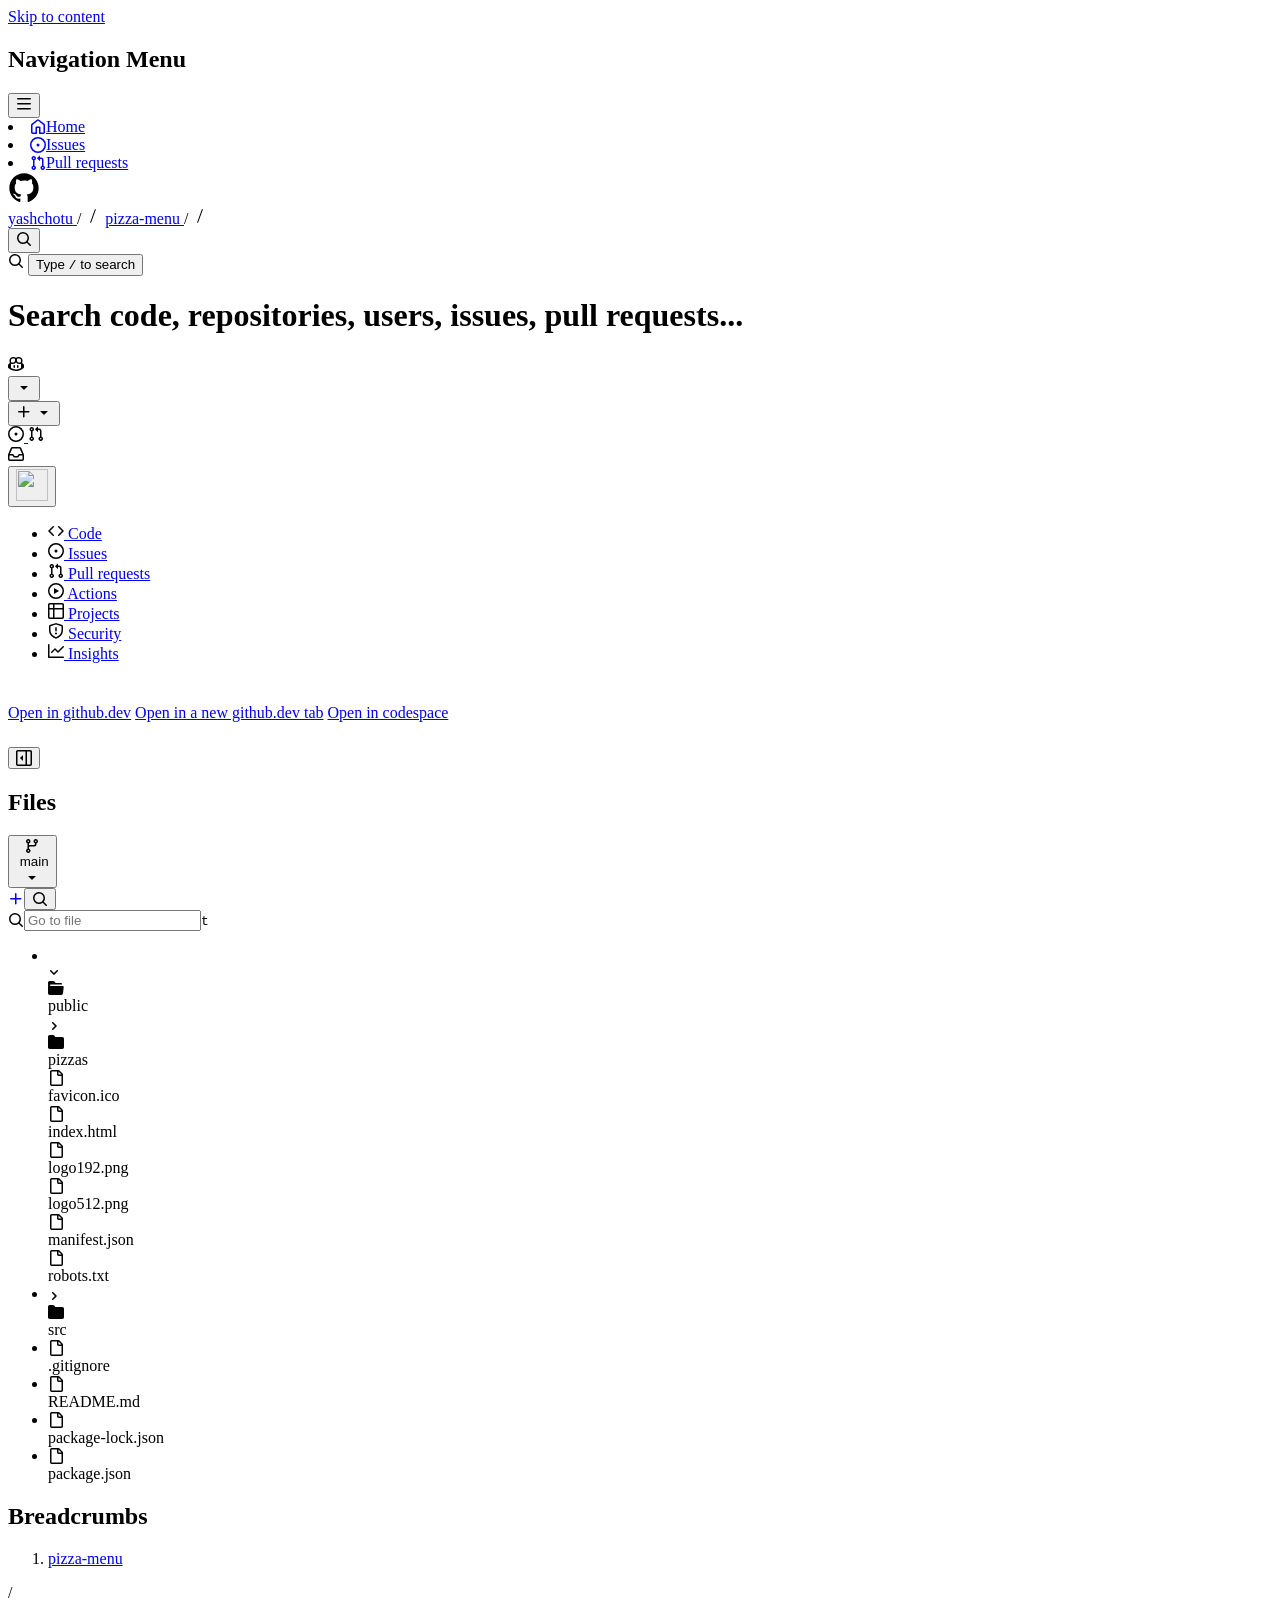
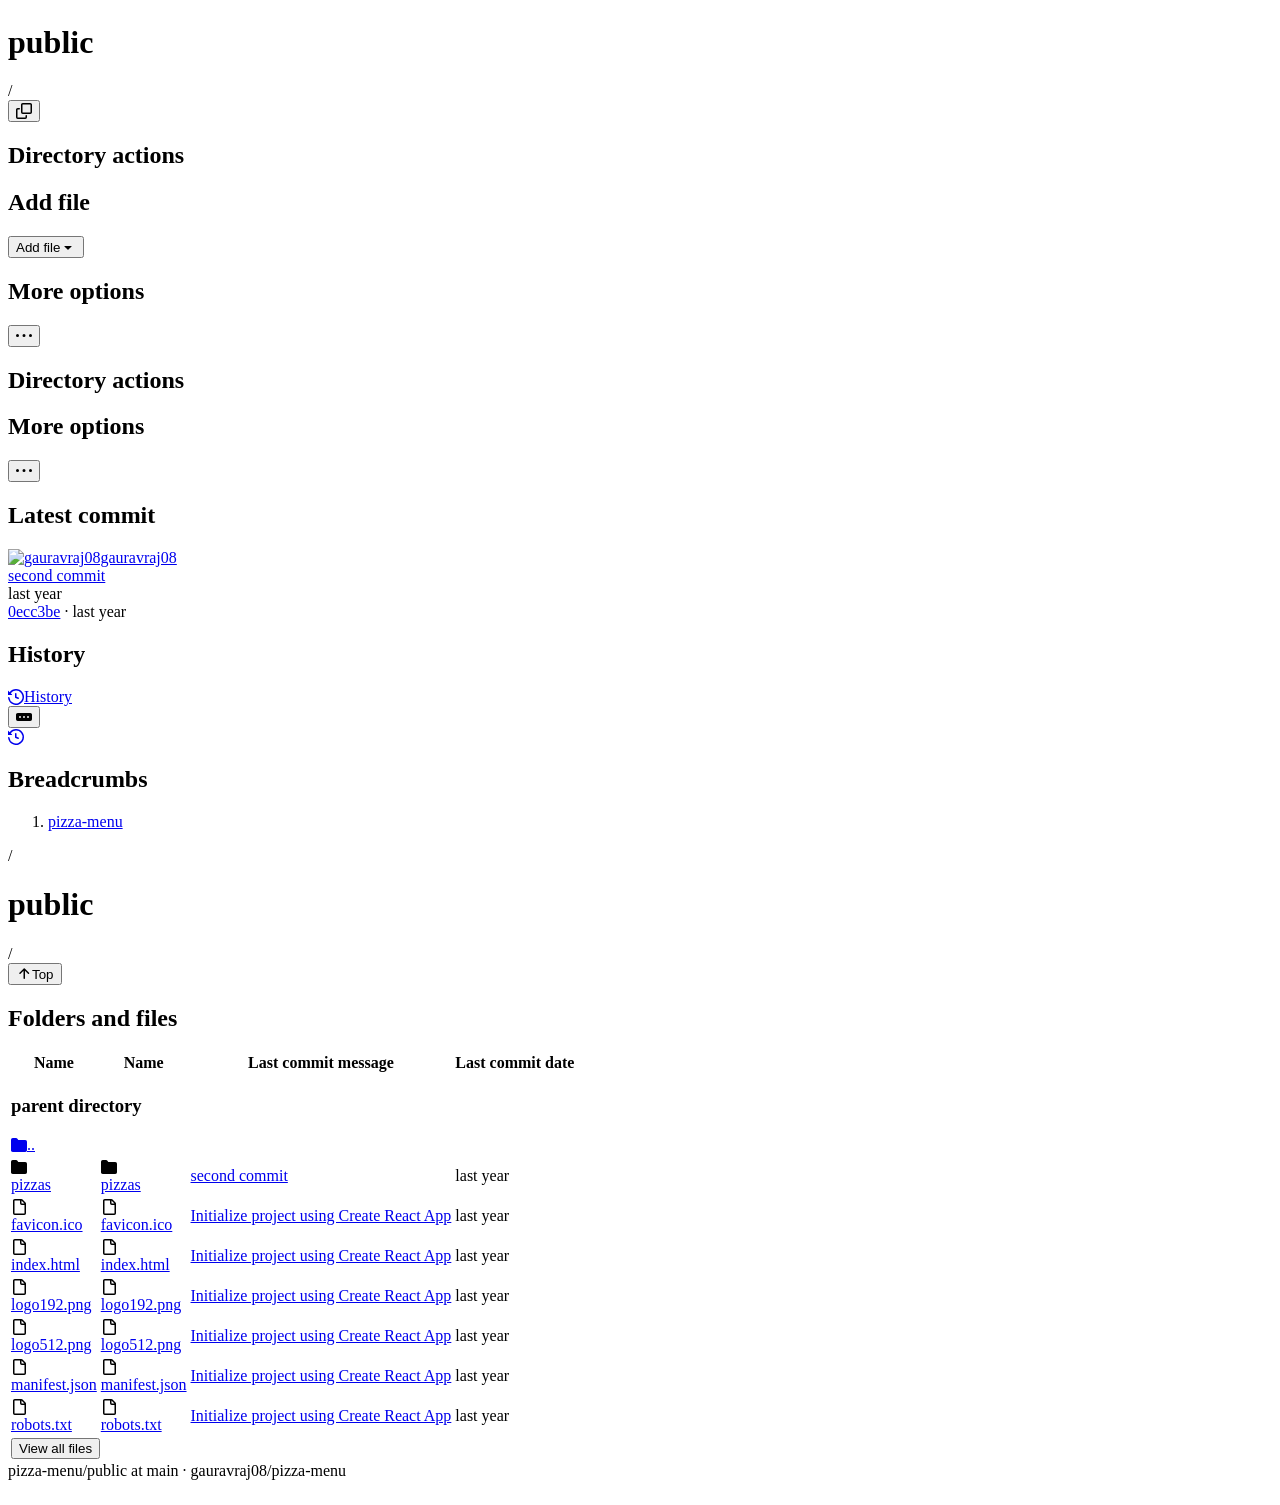
==== commit e8eac1de: "Update pizza-menu_public at main · yash_pizza-menu.html" ====
--- a/pizza-menu_public at main · yash_pizza-menu.html
+++ b/pizza-menu_public at main · yash_pizza-menu.html
@@ -33,7 +33,7 @@
 
   
 
-  <link crossorigin="anonymous" media="all" rel="stylesheet" href="./pizza-menu_public at main · gauravraj08_pizza-menu_files/light-8e973f836952.css"><link crossorigin="anonymous" media="all" rel="stylesheet" href="./pizza-menu_public at main · gauravraj08_pizza-menu_files/dark-4bce7af39e21.css"><link data-color-theme="light_high_contrast" crossorigin="anonymous" media="all" rel="stylesheet" data-href="https://github.githubassets.com/assets/light_high_contrast-34b642d57214.css"><link data-color-theme="light_colorblind" crossorigin="anonymous" media="all" rel="stylesheet" data-href="https://github.githubassets.com/assets/light_colorblind-54be93e666a7.css"><link data-color-theme="light_colorblind_high_contrast" crossorigin="anonymous" media="all" rel="stylesheet" data-href="https://github.githubassets.com/assets/light_colorblind_high_contrast-8ae7edf5489c.css"><link data-color-theme="light_tritanopia" crossorigin="anonymous" media="all" rel="stylesheet" data-href="https://github.githubassets.com/assets/light_tritanopia-84d50df427c0.css"><link data-color-theme="light_tritanopia_high_contrast" crossorigin="anonymous" media="all" rel="stylesheet" data-href="https://github.githubassets.com/assets/light_tritanopia_high_contrast-a80873375146.css"><link data-color-theme="dark_high_contrast" crossorigin="anonymous" media="all" rel="stylesheet" data-href="https://github.githubassets.com/assets/dark_high_contrast-ad512d3e2f3b.css"><link data-color-theme="dark_colorblind" crossorigin="anonymous" media="all" rel="stylesheet" data-href="https://github.githubassets.com/assets/dark_colorblind-d152d6cd6879.css"><link data-color-theme="dark_colorblind_high_contrast" crossorigin="anonymous" media="all" rel="stylesheet" data-href="https://github.githubassets.com/assets/dark_colorblind_high_contrast-fa4060c1a9da.css"><link data-color-theme="dark_tritanopia" crossorigin="anonymous" media="all" rel="stylesheet" data-href="https://github.githubassets.com/assets/dark_tritanopia-d7bad0fb00bb.css"><link data-color-theme="dark_tritanopia_high_contrast" crossorigin="anonymous" media="all" rel="stylesheet" data-href="https://github.githubassets.com/assets/dark_tritanopia_high_contrast-4a0107c0f60c.css"><link data-color-theme="dark_dimmed" crossorigin="anonymous" media="all" rel="stylesheet" data-href="https://github.githubassets.com/assets/dark_dimmed-045e6b6ac094.css"><link data-color-theme="dark_dimmed_high_contrast" crossorigin="anonymous" media="all" rel="stylesheet" data-href="https://github.githubassets.com/assets/dark_dimmed_high_contrast-5de537db5e79.css">
+  <link crossorigin="anonymous" media="all" rel="stylesheet" href="./pizza-menu_public at main · yashchotu_pizza-menu_files/light-8e973f836952.css"><link crossorigin="anonymous" media="all" rel="stylesheet" href="./pizza-menu_public at main · yashchotu_pizza-menu_files/dark-4bce7af39e21.css"><link data-color-theme="light_high_contrast" crossorigin="anonymous" media="all" rel="stylesheet" data-href="https://github.githubassets.com/assets/light_high_contrast-34b642d57214.css"><link data-color-theme="light_colorblind" crossorigin="anonymous" media="all" rel="stylesheet" data-href="https://github.githubassets.com/assets/light_colorblind-54be93e666a7.css"><link data-color-theme="light_colorblind_high_contrast" crossorigin="anonymous" media="all" rel="stylesheet" data-href="https://github.githubassets.com/assets/light_colorblind_high_contrast-8ae7edf5489c.css"><link data-color-theme="light_tritanopia" crossorigin="anonymous" media="all" rel="stylesheet" data-href="https://github.githubassets.com/assets/light_tritanopia-84d50df427c0.css"><link data-color-theme="light_tritanopia_high_contrast" crossorigin="anonymous" media="all" rel="stylesheet" data-href="https://github.githubassets.com/assets/light_tritanopia_high_contrast-a80873375146.css"><link data-color-theme="dark_high_contrast" crossorigin="anonymous" media="all" rel="stylesheet" data-href="https://github.githubassets.com/assets/dark_high_contrast-ad512d3e2f3b.css"><link data-color-theme="dark_colorblind" crossorigin="anonymous" media="all" rel="stylesheet" data-href="https://github.githubassets.com/assets/dark_colorblind-d152d6cd6879.css"><link data-color-theme="dark_colorblind_high_contrast" crossorigin="anonymous" media="all" rel="stylesheet" data-href="https://github.githubassets.com/assets/dark_colorblind_high_contrast-fa4060c1a9da.css"><link data-color-theme="dark_tritanopia" crossorigin="anonymous" media="all" rel="stylesheet" data-href="https://github.githubassets.com/assets/dark_tritanopia-d7bad0fb00bb.css"><link data-color-theme="dark_tritanopia_high_contrast" crossorigin="anonymous" media="all" rel="stylesheet" data-href="https://github.githubassets.com/assets/dark_tritanopia_high_contrast-4a0107c0f60c.css"><link data-color-theme="dark_dimmed" crossorigin="anonymous" media="all" rel="stylesheet" data-href="https://github.githubassets.com/assets/dark_dimmed-045e6b6ac094.css"><link data-color-theme="dark_dimmed_high_contrast" crossorigin="anonymous" media="all" rel="stylesheet" data-href="https://github.githubassets.com/assets/dark_dimmed_high_contrast-5de537db5e79.css">
 
   <style type="text/css">
     :root {
@@ -45,58 +45,58 @@
     }
   </style>
 
-    <link crossorigin="anonymous" media="all" rel="stylesheet" href="./pizza-menu_public at main · gauravraj08_pizza-menu_files/primer-primitives-15839d47b75d.css">
-    <link crossorigin="anonymous" media="all" rel="stylesheet" href="./pizza-menu_public at main · gauravraj08_pizza-menu_files/primer-a5c85403da8c.css">
-    <link crossorigin="anonymous" media="all" rel="stylesheet" href="./pizza-menu_public at main · gauravraj08_pizza-menu_files/global-abde950b7df1.css">
-    <link crossorigin="anonymous" media="all" rel="stylesheet" href="./pizza-menu_public at main · gauravraj08_pizza-menu_files/github-490b3f68bf33.css">
-  <link crossorigin="anonymous" media="all" rel="stylesheet" href="./pizza-menu_public at main · gauravraj08_pizza-menu_files/repository-5d735668c600.css">
-<link crossorigin="anonymous" media="all" rel="stylesheet" href="./pizza-menu_public at main · gauravraj08_pizza-menu_files/code-9c9b8dc61e74.css">
+    <link crossorigin="anonymous" media="all" rel="stylesheet" href="./pizza-menu_public at main · yashchotu_pizza-menu_files/primer-primitives-15839d47b75d.css">
+    <link crossorigin="anonymous" media="all" rel="stylesheet" href="./pizza-menu_public at main · yashchotu_pizza-menu_files/primer-a5c85403da8c.css">
+    <link crossorigin="anonymous" media="all" rel="stylesheet" href="./pizza-menu_public at main · yashchotu_pizza-menu_files/global-abde950b7df1.css">
+    <link crossorigin="anonymous" media="all" rel="stylesheet" href="./pizza-menu_public at main · yashchotu_pizza-menu_files/github-490b3f68bf33.css">
+  <link crossorigin="anonymous" media="all" rel="stylesheet" href="./pizza-menu_public at main · yashchotu_pizza-menu_files/repository-5d735668c600.css">
+<link crossorigin="anonymous" media="all" rel="stylesheet" href="./pizza-menu_public at main · yashchotu_pizza-menu_files/code-9c9b8dc61e74.css">
 
   
 
   <script type="application/json" id="client-env">{"locale":"en","featureFlags":["actions_custom_images_public_preview_visibility","actions_custom_images_storage_billing_ui_visibility","actions_enable_snapshot_keyword","actions_image_version_event","alternate_user_config_repo","api_insights_show_missing_data_banner","attestations_filtering","attestations_sorting","automated_review_comment_simplification","billing_hard_budget_limits_for_licenses","billing_split_pru_skus","billing_split_pru_skus","client_version_header","codespaces_prebuild_region_target_update","contentful_lp_footnotes","copilot_agent_cli_public_preview","copilot_agent_task_list_v2","copilot_agent_tasks_btn_code_nav","copilot_agent_tasks_btn_code_view","copilot_agent_tasks_btn_code_view_lines","copilot_agent_tasks_btn_repo","copilot_api_agentic_issue_marshal_yaml","copilot_api_draft_issues_with_dependencies","copilot_api_github_draft_update_issue_skill","copilot_chat_agents_empty_state","copilot_chat_attach_multiple_images","copilot_chat_disable_model_picker_while_streaming","copilot_chat_file_redirect","copilot_chat_input_commands","copilot_chat_opening_thread_switch","copilot_chat_reduce_quota_checks","copilot_chat_search_bar_redirect","copilot_chat_selection_attachments","copilot_chat_vision_in_claude","copilot_coding_agent_task_response","copilot_custom_copilots","copilot_custom_copilots_feature_preview","copilot_duplicate_thread","copilot_extensions_hide_in_dotcom_chat","copilot_extensions_removal_on_marketplace","copilot_features_raycast_logo","copilot_file_block_ref_matching","copilot_free_to_paid_telem","copilot_ftp_hyperspace_upgrade_prompt","copilot_ftp_settings_upgrade","copilot_ftp_upgrade_to_pro_from_models","copilot_ftp_your_copilot_settings","copilot_immersive_structured_model_picker","copilot_immersive_task_hyperlinking","copilot_immersive_task_within_chat_thread","copilot_insights_column_chart_axis_legibility_fix","copilot_insights_public_preview","copilot_insights_usage_export_ndjson","copilot_issue_list_show_more","copilot_no_floating_button","copilot_org_policy_page_focus_mode","copilot_pipes_github_graphql_nodes","copilot_premium_request_quotas","copilot_read_shared_conversation","copilot_security_alert_assignee_options","copilot_share_active_subthread","copilot_spaces_as_attachments","copilot_spaces_ga","copilot_spark_empty_state","copilot_spark_loading_webgl","copilot_spark_progressive_error_handling","copilot_spark_use_billing_headers","copilot_stable_conversation_view","copilot_swe_agent_progress_commands","copilot_swe_agent_use_subagents","copilot_workbench_agent_seed_tool","copilot_workbench_agent_user_edit_awareness","copilot_workbench_cache","copilot_workbench_preview_analytics","copilot_workbench_use_single_prompt","deployment_record_api","direct_to_salesforce","disable_dashboard_universe_2025_private_preview","dotcom_chat_client_side_skills","failbot_report_error_react_apps_on_page","fgpat_permissions_selector_redesign","ghost_pilot_confidence_truncation_25","ghost_pilot_confidence_truncation_40","github_models_scheduled_hydro_events","global_search_multi_orgs","global_sso_banner","global_sso_banner_dismiss_dialog","hpc_improve_dom_insertion_observer","hyperspace_2025_logged_out_batch_1","hyperspace_nudges_universe25","hyperspace_nudges_universe25_post_event","initial_per_page_pagination_updates","inp_reduced_threshold","insert_before_patch","issue_fields_report_usage","issues_expanded_file_types","issues_react_blur_item_picker_on_close","issues_react_bots_timeline_pagination","issues_react_include_bots_in_pickers","issues_react_prohibit_title_fallback","issues_react_remove_placeholders","issues_report_sidebar_interactions","issues_sticky_sidebar","item_picker_issue_type_tsq_migration","item_picker_search_cancellation","kb_convert_to_space","kb_semantic_api_migration","lifecycle_label_name_updates","link_contact_sales_swp_marketo","marketing_pages_search_explore_provider","mcp_registry_install","memex_default_issue_create_repository","memex_grouped_by_edit_route","memex_mwl_filter_field_delimiter","memex_roadmap_drag_style","new_traffic_page_banner","open_agent_session_in_vscode_insiders","pinned_issue_fields","pr_sfv_new_diff_fetch","primer_react_segmented_control_tooltip","primer_react_unified_portal_root","primer_react_use_styled_react_theming","projects_assignee_max_limit","react_fetch_graphql_filter_sensitive_data","react_fetch_graphql_rate_limit_error_handling","react_fetch_graphql_validate_base_url","record_sso_banner_metrics","remove_child_patch","repos_insights_remove_new_url","repository_suggester_elastic_search","ruleset_deletion_confirmation","sample_network_conn_type","scheduled_reminders_updated_limits","site_features_copilot_universe","site_homepage_collaborate_video","site_homepage_contentful","site_homepage_eyebrow_banner","site_homepage_universe_animations","site_msbuild_webgl_hero","spark_agent_max_output_tokens_error","spark_fix_rename","spark_force_push_after_checkout","spark_improve_image_upload","spark_kv_encocoded_keys","spark_show_data_access_on_publish","spark_sync_repository_after_iteration","viewscreen_sandbox","webp_support","workbench_store_readonly"],"login":"YashChotu","copilotApiOverrideUrl":"https://api.individual.githubcopilot.com"}</script>
-<script crossorigin="anonymous" type="application/javascript" src="./pizza-menu_public at main · gauravraj08_pizza-menu_files/wp-runtime-8c1cc72fdee9.js.download" defer="defer"></script>
-<script crossorigin="anonymous" type="application/javascript" src="./pizza-menu_public at main · gauravraj08_pizza-menu_files/vendors-node_modules_oddbird_popover-polyfill_dist_popover-fn_js-392bf0ab720a.js.download" defer="defer"></script>
-<script crossorigin="anonymous" type="application/javascript" src="./pizza-menu_public at main · gauravraj08_pizza-menu_files/vendors-node_modules_stacktrace-parser_dist_stack-trace-parser_esm_js-node_modules_github_bro-2f4e04-ebb51d646f4d.js.download" defer="defer"></script>
-<script crossorigin="anonymous" type="application/javascript" src="./pizza-menu_public at main · gauravraj08_pizza-menu_files/environment-18c386dc8ed3.js.download" defer="defer"></script>
-<script crossorigin="anonymous" type="application/javascript" src="./pizza-menu_public at main · gauravraj08_pizza-menu_files/vendors-node_modules_primer_behaviors_dist_esm_index_mjs-1b15302f2da0.js.download" defer="defer"></script>
-<script crossorigin="anonymous" type="application/javascript" src="./pizza-menu_public at main · gauravraj08_pizza-menu_files/vendors-node_modules_github_selector-observer_dist_index_esm_js-9ab93471824e.js.download" defer="defer"></script>
-<script crossorigin="anonymous" type="application/javascript" src="./pizza-menu_public at main · gauravraj08_pizza-menu_files/vendors-node_modules_github_relative-time-element_dist_index_js-15c8a75d3ef5.js.download" defer="defer"></script>
-<script crossorigin="anonymous" type="application/javascript" src="./pizza-menu_public at main · gauravraj08_pizza-menu_files/vendors-node_modules_github_auto-complete-element_dist_index_js-node_modules_github_catalyst_-0d7d60-a999b98ae398.js.download" defer="defer"></script>
-<script crossorigin="anonymous" type="application/javascript" src="./pizza-menu_public at main · gauravraj08_pizza-menu_files/vendors-node_modules_github_text-expander-element_dist_index_js-69eb26872f2d.js.download" defer="defer"></script>
-<script crossorigin="anonymous" type="application/javascript" src="./pizza-menu_public at main · gauravraj08_pizza-menu_files/vendors-node_modules_github_filter-input-element_dist_index_js-node_modules_github_remote-inp-665e70-6080d4c6306d.js.download" defer="defer"></script>
-<script crossorigin="anonymous" type="application/javascript" src="./pizza-menu_public at main · gauravraj08_pizza-menu_files/vendors-node_modules_github_markdown-toolbar-element_dist_index_js-b03ed9e33b62.js.download" defer="defer"></script>
-<script crossorigin="anonymous" type="application/javascript" src="./pizza-menu_public at main · gauravraj08_pizza-menu_files/vendors-node_modules_github_file-attachment-element_dist_index_js-node_modules_primer_view-co-777ce2-fc39771b9382.js.download" defer="defer"></script>
-<script crossorigin="anonymous" type="application/javascript" src="./pizza-menu_public at main · gauravraj08_pizza-menu_files/github-elements-8b4cb7594bb7.js.download" defer="defer"></script>
-<script crossorigin="anonymous" type="application/javascript" src="./pizza-menu_public at main · gauravraj08_pizza-menu_files/element-registry-296ceaeed213.js.download" defer="defer"></script>
-<script crossorigin="anonymous" type="application/javascript" src="./pizza-menu_public at main · gauravraj08_pizza-menu_files/vendors-node_modules_braintree_browser-detection_dist_browser-detection_js-node_modules_githu-bb80ec-4e1c4d231e25.js.download" defer="defer"></script>
-<script crossorigin="anonymous" type="application/javascript" src="./pizza-menu_public at main · gauravraj08_pizza-menu_files/vendors-node_modules_lit-html_lit-html_js-0bb805df324c.js.download" defer="defer"></script>
-<script crossorigin="anonymous" type="application/javascript" src="./pizza-menu_public at main · gauravraj08_pizza-menu_files/vendors-node_modules_github_mini-throttle_dist_index_js-node_modules_morphdom_dist_morphdom-e-c1896e-ba47f43192a8.js.download" defer="defer"></script>
-<script crossorigin="anonymous" type="application/javascript" src="./pizza-menu_public at main · gauravraj08_pizza-menu_files/vendors-node_modules_github_remote-form_dist_index_js-node_modules_delegated-events_dist_inde-893f9f-25a564a55564.js.download" defer="defer"></script>
-<script crossorigin="anonymous" type="application/javascript" src="./pizza-menu_public at main · gauravraj08_pizza-menu_files/vendors-node_modules_github_turbo_dist_turbo_es2017-esm_js-b9d3c573623e.js.download" defer="defer"></script>
-<script crossorigin="anonymous" type="application/javascript" src="./pizza-menu_public at main · gauravraj08_pizza-menu_files/vendors-node_modules_github_hotkey_dist_index_js-node_modules_github_hydro-analytics-client_d-502318-5215461ac705.js.download" defer="defer"></script>
-<script crossorigin="anonymous" type="application/javascript" src="./pizza-menu_public at main · gauravraj08_pizza-menu_files/vendors-node_modules_github_quote-selection_dist_index_js-node_modules_github_session-resume_-7154bb-5d699c37a4cf.js.download" defer="defer"></script>
-<script crossorigin="anonymous" type="application/javascript" src="./pizza-menu_public at main · gauravraj08_pizza-menu_files/packages_document-metadata_document-metadata_ts-packages_failbot_failbot_ts-54754da9db3d.js.download" defer="defer"></script>
-<script crossorigin="anonymous" type="application/javascript" src="./pizza-menu_public at main · gauravraj08_pizza-menu_files/packages_updatable-content_updatable-content_ts-38f5e2f7c2a7.js.download" defer="defer"></script>
-<script crossorigin="anonymous" type="application/javascript" src="./pizza-menu_public at main · gauravraj08_pizza-menu_files/app_assets_modules_github_behaviors_ajax-error_ts-app_assets_modules_github_behaviors_details-6493f1-48f516987b6b.js.download" defer="defer"></script>
-<script crossorigin="anonymous" type="application/javascript" src="./pizza-menu_public at main · gauravraj08_pizza-menu_files/app_assets_modules_github_behaviors_task-list_ts-app_assets_modules_github_throttled-input_ts-047775-c6f476084254.js.download" defer="defer"></script>
-<script crossorigin="anonymous" type="application/javascript" src="./pizza-menu_public at main · gauravraj08_pizza-menu_files/app_assets_modules_github_behaviors_commenting_edit_ts-app_assets_modules_github_behaviors_ht-83c235-d8c5bfe37d1d.js.download" defer="defer"></script>
-<script crossorigin="anonymous" type="application/javascript" src="./pizza-menu_public at main · gauravraj08_pizza-menu_files/behaviors-d0668d6c9939.js.download" defer="defer"></script>
-<script crossorigin="anonymous" type="application/javascript" src="./pizza-menu_public at main · gauravraj08_pizza-menu_files/vendors-node_modules_delegated-events_dist_index_js-node_modules_github_catalyst_lib_index_js-ef6d0f-af7473406ffd.js.download" defer="defer"></script>
-<script crossorigin="anonymous" type="application/javascript" src="./pizza-menu_public at main · gauravraj08_pizza-menu_files/notifications-global-54d9bcff2c38.js.download" defer="defer"></script>
-<script crossorigin="anonymous" type="application/javascript" src="./pizza-menu_public at main · gauravraj08_pizza-menu_files/vendors-node_modules_virtualized-list_es_index_js-node_modules_github_template-parts_lib_inde-f69fd1-d11f6dba4250.js.download" defer="defer"></script>
-<script crossorigin="anonymous" type="application/javascript" src="./pizza-menu_public at main · gauravraj08_pizza-menu_files/vendors-node_modules_github_remote-form_dist_index_js-node_modules_delegated-events_dist_inde-0d71a9-0f8d3e460099.js.download" defer="defer"></script>
-<script crossorigin="anonymous" type="application/javascript" src="./pizza-menu_public at main · gauravraj08_pizza-menu_files/app_assets_modules_github_ref-selector_ts-ac9e5838e83c.js.download" defer="defer"></script>
-<script crossorigin="anonymous" type="application/javascript" src="./pizza-menu_public at main · gauravraj08_pizza-menu_files/codespaces-194005f3d568.js.download" defer="defer"></script>
-<script crossorigin="anonymous" type="application/javascript" src="./pizza-menu_public at main · gauravraj08_pizza-menu_files/vendors-node_modules_github_filter-input-element_dist_index_js-node_modules_github_remote-inp-3eebbd-27c3c9a5e9d5.js.download" defer="defer"></script>
-<script crossorigin="anonymous" type="application/javascript" src="./pizza-menu_public at main · gauravraj08_pizza-menu_files/vendors-node_modules_github_mini-throttle_dist_decorators_js-node_modules_delegated-events_di-e161aa-b6027876f4ac.js.download" defer="defer"></script>
-<script crossorigin="anonymous" type="application/javascript" src="./pizza-menu_public at main · gauravraj08_pizza-menu_files/vendors-node_modules_github_file-attachment-element_dist_index_js-node_modules_github_remote--abdaf7-3c17801dfcb5.js.download" defer="defer"></script>
-<script crossorigin="anonymous" type="application/javascript" src="./pizza-menu_public at main · gauravraj08_pizza-menu_files/repositories-d0d4fc51ced6.js.download" defer="defer"></script>
-<script crossorigin="anonymous" type="application/javascript" src="./pizza-menu_public at main · gauravraj08_pizza-menu_files/vendors-node_modules_github_mini-throttle_dist_index_js-node_modules_github_catalyst_lib_inde-96937f-55dff362c2cc.js.download" defer="defer"></script>
-<script crossorigin="anonymous" type="application/javascript" src="./pizza-menu_public at main · gauravraj08_pizza-menu_files/code-menu-79e3f1125b29.js.download" defer="defer"></script>
-  
-  <link crossorigin="anonymous" media="all" rel="stylesheet" href="./pizza-menu_public at main · gauravraj08_pizza-menu_files/primer-react.2ed7297523f7a189873b.module.css">
-<link crossorigin="anonymous" media="all" rel="stylesheet" href="./pizza-menu_public at main · gauravraj08_pizza-menu_files/notifications-subscriptions-menu.bab8822ac328fb95c70d.module.css">
+<script crossorigin="anonymous" type="application/javascript" src="./pizza-menu_public at main · yashchotu_pizza-menu_files/wp-runtime-8c1cc72fdee9.js.download" defer="defer"></script>
+<script crossorigin="anonymous" type="application/javascript" src="./pizza-menu_public at main · yashchotu_pizza-menu_files/vendors-node_modules_oddbird_popover-polyfill_dist_popover-fn_js-392bf0ab720a.js.download" defer="defer"></script>
+<script crossorigin="anonymous" type="application/javascript" src="./pizza-menu_public at main · yashchotu_pizza-menu_files/vendors-node_modules_stacktrace-parser_dist_stack-trace-parser_esm_js-node_modules_github_bro-2f4e04-ebb51d646f4d.js.download" defer="defer"></script>
+<script crossorigin="anonymous" type="application/javascript" src="./pizza-menu_public at main · yashchotu_pizza-menu_files/environment-18c386dc8ed3.js.download" defer="defer"></script>
+<script crossorigin="anonymous" type="application/javascript" src="./pizza-menu_public at main · yashchotu_pizza-menu_files/vendors-node_modules_primer_behaviors_dist_esm_index_mjs-1b15302f2da0.js.download" defer="defer"></script>
+<script crossorigin="anonymous" type="application/javascript" src="./pizza-menu_public at main · yashchotu_pizza-menu_files/vendors-node_modules_github_selector-observer_dist_index_esm_js-9ab93471824e.js.download" defer="defer"></script>
+<script crossorigin="anonymous" type="application/javascript" src="./pizza-menu_public at main · yashchotu_pizza-menu_files/vendors-node_modules_github_relative-time-element_dist_index_js-15c8a75d3ef5.js.download" defer="defer"></script>
+<script crossorigin="anonymous" type="application/javascript" src="./pizza-menu_public at main · yashchotu_pizza-menu_files/vendors-node_modules_github_auto-complete-element_dist_index_js-node_modules_github_catalyst_-0d7d60-a999b98ae398.js.download" defer="defer"></script>
+<script crossorigin="anonymous" type="application/javascript" src="./pizza-menu_public at main · yashchotu_pizza-menu_files/vendors-node_modules_github_text-expander-element_dist_index_js-69eb26872f2d.js.download" defer="defer"></script>
+<script crossorigin="anonymous" type="application/javascript" src="./pizza-menu_public at main · yashchotu_pizza-menu_files/vendors-node_modules_github_filter-input-element_dist_index_js-node_modules_github_remote-inp-665e70-6080d4c6306d.js.download" defer="defer"></script>
+<script crossorigin="anonymous" type="application/javascript" src="./pizza-menu_public at main · yashchotu_pizza-menu_files/vendors-node_modules_github_markdown-toolbar-element_dist_index_js-b03ed9e33b62.js.download" defer="defer"></script>
+<script crossorigin="anonymous" type="application/javascript" src="./pizza-menu_public at main · yashchotu_pizza-menu_files/vendors-node_modules_github_file-attachment-element_dist_index_js-node_modules_primer_view-co-777ce2-fc39771b9382.js.download" defer="defer"></script>
+<script crossorigin="anonymous" type="application/javascript" src="./pizza-menu_public at main · yashchotu_pizza-menu_files/github-elements-8b4cb7594bb7.js.download" defer="defer"></script>
+<script crossorigin="anonymous" type="application/javascript" src="./pizza-menu_public at main · yashchotu_pizza-menu_files/element-registry-296ceaeed213.js.download" defer="defer"></script>
+<script crossorigin="anonymous" type="application/javascript" src="./pizza-menu_public at main · yashchotu_pizza-menu_files/vendors-node_modules_braintree_browser-detection_dist_browser-detection_js-node_modules_githu-bb80ec-4e1c4d231e25.js.download" defer="defer"></script>
+<script crossorigin="anonymous" type="application/javascript" src="./pizza-menu_public at main · yashchotu_pizza-menu_files/vendors-node_modules_lit-html_lit-html_js-0bb805df324c.js.download" defer="defer"></script>
+<script crossorigin="anonymous" type="application/javascript" src="./pizza-menu_public at main · yashchotu_pizza-menu_files/vendors-node_modules_github_mini-throttle_dist_index_js-node_modules_morphdom_dist_morphdom-e-c1896e-ba47f43192a8.js.download" defer="defer"></script>
+<script crossorigin="anonymous" type="application/javascript" src="./pizza-menu_public at main · yashchotu_pizza-menu_files/vendors-node_modules_github_remote-form_dist_index_js-node_modules_delegated-events_dist_inde-893f9f-25a564a55564.js.download" defer="defer"></script>
+<script crossorigin="anonymous" type="application/javascript" src="./pizza-menu_public at main · yashchotu_pizza-menu_files/vendors-node_modules_github_turbo_dist_turbo_es2017-esm_js-b9d3c573623e.js.download" defer="defer"></script>
+<script crossorigin="anonymous" type="application/javascript" src="./pizza-menu_public at main · yashchotu_pizza-menu_files/vendors-node_modules_github_hotkey_dist_index_js-node_modules_github_hydro-analytics-client_d-502318-5215461ac705.js.download" defer="defer"></script>
+<script crossorigin="anonymous" type="application/javascript" src="./pizza-menu_public at main · yashchotu_pizza-menu_files/vendors-node_modules_github_quote-selection_dist_index_js-node_modules_github_session-resume_-7154bb-5d699c37a4cf.js.download" defer="defer"></script>
+<script crossorigin="anonymous" type="application/javascript" src="./pizza-menu_public at main · yashchotu_pizza-menu_files/packages_document-metadata_document-metadata_ts-packages_failbot_failbot_ts-54754da9db3d.js.download" defer="defer"></script>
+<script crossorigin="anonymous" type="application/javascript" src="./pizza-menu_public at main · yashchotu_pizza-menu_files/packages_updatable-content_updatable-content_ts-38f5e2f7c2a7.js.download" defer="defer"></script>
+<script crossorigin="anonymous" type="application/javascript" src="./pizza-menu_public at main · yashchotu_pizza-menu_files/app_assets_modules_github_behaviors_ajax-error_ts-app_assets_modules_github_behaviors_details-6493f1-48f516987b6b.js.download" defer="defer"></script>
+<script crossorigin="anonymous" type="application/javascript" src="./pizza-menu_public at main · yashchotu_pizza-menu_files/app_assets_modules_github_behaviors_task-list_ts-app_assets_modules_github_throttled-input_ts-047775-c6f476084254.js.download" defer="defer"></script>
+<script crossorigin="anonymous" type="application/javascript" src="./pizza-menu_public at main · yashchotu_pizza-menu_files/app_assets_modules_github_behaviors_commenting_edit_ts-app_assets_modules_github_behaviors_ht-83c235-d8c5bfe37d1d.js.download" defer="defer"></script>
+<script crossorigin="anonymous" type="application/javascript" src="./pizza-menu_public at main · yashchotu_pizza-menu_files/behaviors-d0668d6c9939.js.download" defer="defer"></script>
+<script crossorigin="anonymous" type="application/javascript" src="./pizza-menu_public at main · yashchotu_pizza-menu_files/vendors-node_modules_delegated-events_dist_index_js-node_modules_github_catalyst_lib_index_js-ef6d0f-af7473406ffd.js.download" defer="defer"></script>
+<script crossorigin="anonymous" type="application/javascript" src="./pizza-menu_public at main · yashchotu_pizza-menu_files/notifications-global-54d9bcff2c38.js.download" defer="defer"></script>
+<script crossorigin="anonymous" type="application/javascript" src="./pizza-menu_public at main · yashchotu_pizza-menu_files/vendors-node_modules_virtualized-list_es_index_js-node_modules_github_template-parts_lib_inde-f69fd1-d11f6dba4250.js.download" defer="defer"></script>
+<script crossorigin="anonymous" type="application/javascript" src="./pizza-menu_public at main · yashchotu_pizza-menu_files/vendors-node_modules_github_remote-form_dist_index_js-node_modules_delegated-events_dist_inde-0d71a9-0f8d3e460099.js.download" defer="defer"></script>
+<script crossorigin="anonymous" type="application/javascript" src="./pizza-menu_public at main · yashchotu_pizza-menu_files/app_assets_modules_github_ref-selector_ts-ac9e5838e83c.js.download" defer="defer"></script>
+<script crossorigin="anonymous" type="application/javascript" src="./pizza-menu_public at main · yashchotu_pizza-menu_files/codespaces-194005f3d568.js.download" defer="defer"></script>
+<script crossorigin="anonymous" type="application/javascript" src="./pizza-menu_public at main · yashchotu_pizza-menu_files/vendors-node_modules_github_filter-input-element_dist_index_js-node_modules_github_remote-inp-3eebbd-27c3c9a5e9d5.js.download" defer="defer"></script>
+<script crossorigin="anonymous" type="application/javascript" src="./pizza-menu_public at main · yashchotu_pizza-menu_files/vendors-node_modules_github_mini-throttle_dist_decorators_js-node_modules_delegated-events_di-e161aa-b6027876f4ac.js.download" defer="defer"></script>
+<script crossorigin="anonymous" type="application/javascript" src="./pizza-menu_public at main · yashchotu_pizza-menu_files/vendors-node_modules_github_file-attachment-element_dist_index_js-node_modules_github_remote--abdaf7-3c17801dfcb5.js.download" defer="defer"></script>
+<script crossorigin="anonymous" type="application/javascript" src="./pizza-menu_public at main · yashchotu_pizza-menu_files/repositories-d0d4fc51ced6.js.download" defer="defer"></script>
+<script crossorigin="anonymous" type="application/javascript" src="./pizza-menu_public at main · yashchotu_pizza-menu_files/vendors-node_modules_github_mini-throttle_dist_index_js-node_modules_github_catalyst_lib_inde-96937f-55dff362c2cc.js.download" defer="defer"></script>
+<script crossorigin="anonymous" type="application/javascript" src="./pizza-menu_public at main · yashchotu_pizza-menu_files/code-menu-79e3f1125b29.js.download" defer="defer"></script>
+  
+  <link crossorigin="anonymous" media="all" rel="stylesheet" href="./pizza-menu_public at main · yashchotu_pizza-menu_files/primer-react.2ed7297523f7a189873b.module.css">
+<link crossorigin="anonymous" media="all" rel="stylesheet" href="./pizza-menu_public at main · yashchotu_pizza-menu_files/notifications-subscriptions-menu.bab8822ac328fb95c70d.module.css">
 
 
   
@@ -207,7 +207,7 @@
 
   
 
-  <link rel="stylesheet" type="text/css" href="./pizza-menu_public at main · gauravraj08_pizza-menu_files/lazy-react-partial-repos-overview.163b1668fe15f05c225e.module.css" crossorigin="anonymous"><link rel="stylesheet" type="text/css" href="./pizza-menu_public at main · gauravraj08_pizza-menu_files/lazy-react-partial-keyboard-shortcuts-dialog.2de9c7d6456a311fce49.module.css" crossorigin="anonymous"><link rel="stylesheet" type="text/css" href="./pizza-menu_public at main · gauravraj08_pizza-menu_files/lazy-react-partial-notifications-subscriptions-menu.bab8822ac328fb95c70d.module.css" crossorigin="anonymous"><style data-styled="active" data-styled-version="5.3.11"></style><link rel="stylesheet" type="text/css" href="./pizza-menu_public at main · gauravraj08_pizza-menu_files/lazy-react-partial-global-nav-menu.43ab5c1dcebcc6cbb986.module.css" crossorigin="anonymous"><link rel="stylesheet" type="text/css" href="./pizza-menu_public at main · gauravraj08_pizza-menu_files/lazy-react-partial-global-copilot-menu.e8b96f8e81aaf397c759.module.css" crossorigin="anonymous"><link rel="stylesheet" type="text/css" href="./pizza-menu_public at main · gauravraj08_pizza-menu_files/lazy-react-partial-global-create-menu.4d24ecb322134c573644.module.css" crossorigin="anonymous"><link rel="stylesheet" type="text/css" href="./pizza-menu_public at main · gauravraj08_pizza-menu_files/lazy-react-partial-global-user-nav-drawer.22186bcbcdaf1bc8b4ab.module.css" crossorigin="anonymous"><link rel="stylesheet" type="text/css" href="./pizza-menu_public at main · gauravraj08_pizza-menu_files/packages_code-view-shared_components_files-search_FileResultsList_tsx.b19b01413b9b7d1dd458.module.css" crossorigin="anonymous"><style id="ms-consent-banner-main-styles">.w8hcgFksdo30C8w-bygqu{color:#000}.ydkKdaztSS0AeHWIeIHsQ a{color:#0067B8}.erL690_8JwUW-R4bJRcfl{background-color:#EBEBEB;border:none;color:#000}.erL690_8JwUW-R4bJRcfl:enabled:hover{color:#000;background-color:#DBDBDB;box-shadow:0px 4px 10px rgba(0,0,0,0.25);border:none}.erL690_8JwUW-R4bJRcfl:enabled:focus{background-color:#DBDBDB;box-shadow:0px 4px 10px rgba(0,0,0,0.25);border:2px solid #000}.erL690_8JwUW-R4bJRcfl:disabled{opacity:1;color:rgba(0,0,0,0.2);background-color:rgba(0,0,0,0.2);border:none}._1zNQOqxpBFSokeCLGi_hGr{border:none;background-color:#0067B8;color:#fff}._1zNQOqxpBFSokeCLGi_hGr:enabled:hover{color:#fff;background-color:#0067B8;box-shadow:0px 4px 10px rgba(0,0,0,0.25);border:none}._1zNQOqxpBFSokeCLGi_hGr:enabled:focus{background-color:#0067B8;box-shadow:0px 4px 10px rgba(0,0,0,0.25);border:2px solid #000}._1zNQOqxpBFSokeCLGi_hGr:disabled{opacity:1;color:rgba(0,0,0,0.2);background-color:rgba(0,120,215,0.2);border:none}._23tra1HsiiP6cT-Cka-ycB{position:relative;display:flex;z-index:9999;width:100%;background-color:#F2F2F2;justify-content:space-between;text-align:left}div[dir="rtl"]._23tra1HsiiP6cT-Cka-ycB{text-align:right}._1Upc2NjY8AlDn177YoVj0y{margin:0;padding-left:5%;padding-top:8px;padding-bottom:8px}div[dir="rtl"] ._1Upc2NjY8AlDn177YoVj0y{margin:0;padding:8px 5% 8px 0;float:none}._23tra1HsiiP6cT-Cka-ycB svg{fill:none;max-width:none;max-height:none}._1V_hlU-7jdtPiooHMu89BB{display:table-cell;padding:12px;width:24px;height:24px;font-family:Segoe UI, SegoeUI, Arial, sans-serif;font-style:normal;font-weight:normal;font-size:24px;line-height:0}.f6QKJD7fhSbnJLarTL-W-{display:table-cell;vertical-align:middle;padding:0;font-family:Segoe UI, SegoeUI, Arial, sans-serif;font-style:normal;font-weight:normal;font-size:13px;line-height:16px}.f6QKJD7fhSbnJLarTL-W- a{text-decoration:underline}._2j0fmugLb1FgYz6KPuB91w{display:inline-block;margin-left:5%;margin-right:5%;min-width:40%;min-width:calc((150px + 3 * 4px) * 2 + 150px);min-width:-webkit-fit-content;min-width:-moz-fit-content;min-width:fit-content;align-self:center;position:relative}._1XuCi2WhiqeWRUVp3pnFG3{margin:4px;padding:5px;min-width:150px;min-height:36px;vertical-align:top;cursor:pointer;font-family:Segoe UI, SegoeUI, Arial, sans-serif;font-style:normal;font-weight:normal;font-size:15px;line-height:20px;text-align:center}._1XuCi2WhiqeWRUVp3pnFG3:focus{box-sizing:border-box}._1XuCi2WhiqeWRUVp3pnFG3:disabled{cursor:not-allowed}._2bvsb3ubApyZ0UGoQA9O9T{display:block;position:fixed;z-index:10000;top:0;left:0;width:100%;height:100%;background-color:rgba(255,255,255,0.6);overflow:auto;text-align:left}div[dir="rtl"]._2bvsb3ubApyZ0UGoQA9O9T{text-align:right}div[dir="rtl"] ._2bvsb3ubApyZ0UGoQA9O9T{left:auto;right:0}.AFsJE948muYyzCMktdzuk{position:relative;top:8%;margin-bottom:40px;margin-left:auto;margin-right:auto;box-sizing:border-box;width:640px;background-color:#fff;border:1px solid #0067B8}._3kWyBRbW_dgnMiEyx06Fu4{float:right;z-index:1;margin:2px;padding:12px;border:none;cursor:pointer;font-family:Segoe UI, SegoeUI, Arial, sans-serif;font-style:normal;font-weight:normal;font-size:13px;line-height:13px;display:flex;align-items:center;text-align:center;color:#666;background-color:#fff}div[dir="rtl"] ._3kWyBRbW_dgnMiEyx06Fu4{margin:2px;padding:12px;float:left}.uCYvKvHXrhjNgflv1VqdD{position:static;margin-top:36px;margin-left:36px;margin-right:36px}._17pX1m9O_W--iZbDt3Ta5r{margin-top:0;margin-bottom:12px;font-family:Segoe UI, SegoeUI, Arial, sans-serif;font-style:normal;font-weight:600;font-size:20px;line-height:24px;text-transform:none}._1kBkHQ1V1wu3kl-YcLgUr6{height:446px;overflow:auto}._20_nXDf6uFs9Q6wxRXG-I-{margin-top:0;font-family:Segoe UI, SegoeUI, Arial, sans-serif;font-style:normal;font-weight:normal;font-size:15px;line-height:20px}._20_nXDf6uFs9Q6wxRXG-I- a{text-decoration:underline}dl._2a0NH_GDQEQe5Ynfo7suVH{margin-top:36px;margin-bottom:0;padding:0;list-style:none;text-transform:none}dt._3j_LCPv7fyXv3A8FIXVwZ4{margin-top:20px;float:none;font-family:Segoe UI, SegoeUI, Arial, sans-serif;font-style:normal;font-weight:600;font-size:18px;line-height:24px;list-style:none}.k-vxTGFbdq1aOZB2HHpjh{margin:0;padding:0;border:none}._2Bucyy75c_ogoU1g-liB5R{margin:0;padding:0;border-bottom:none;font-family:Segoe UI, SegoeUI, Arial, sans-serif;font-style:normal;font-weight:600;font-size:18px;line-height:24px;text-transform:none}._63gwfzV8dclrsl2cfd90r{display:inline-block;margin-top:0;margin-bottom:13px;font-family:Segoe UI, SegoeUI, Arial, sans-serif;font-style:normal;font-weight:normal;font-size:15px;line-height:20px}._1l8wM_4mRYGz3Iu7l3BZR7{display:block}._2UE03QS02aZGkslegN_F-i{display:inline-block;position:relative;left:5px;margin-bottom:13px;margin-right:34px;padding:3px}div[dir="rtl"] ._2UE03QS02aZGkslegN_F-i{margin:0 0 13px 34px;padding:3px;float:none}div[dir="rtl"] ._2UE03QS02aZGkslegN_F-i{left:auto;right:5px}._23tra1HsiiP6cT-Cka-ycB *::before,._2bvsb3ubApyZ0UGoQA9O9T *::before,._23tra1HsiiP6cT-Cka-ycB *::after,._2bvsb3ubApyZ0UGoQA9O9T *::after{box-sizing:inherit}._1HSFn0HzGo6w4ADApV8-c4{outline:2px solid rgba(0,0,0,0.8)}input[type="radio"]._1dp8Vp5m3HwAqGx8qBmFV2{display:inline-block;position:relative;margin-top:0;margin-left:0;margin-right:0;height:0;width:0;border-radius:0;cursor:pointer;outline:none;box-sizing:border-box;-webkit-appearance:none;-moz-appearance:none;appearance:none}input[type="radio"]._1dp8Vp5m3HwAqGx8qBmFV2+label::before{display:block;position:absolute;top:5px;left:3px;height:19px;width:19px;content:"";border-radius:50%;border:1px solid #000;background-color:#fff}div[dir="rtl"] input[type="radio"]._1dp8Vp5m3HwAqGx8qBmFV2+label::before{left:auto;right:3px}input[type="radio"]._1dp8Vp5m3HwAqGx8qBmFV2:not(:disabled)+label:hover::before{border:1px solid #0067B8}input[type="radio"]._1dp8Vp5m3HwAqGx8qBmFV2:not(:disabled)+label:hover::after{display:block;position:absolute;top:10px;left:8px;height:9px;width:9px;content:"";border-radius:50%;background-color:rgba(0,0,0,0.8)}div[dir="rtl"] input[type="radio"]._1dp8Vp5m3HwAqGx8qBmFV2:not(:disabled)+label:hover::after{left:auto;right:8px}input[type="radio"]._1dp8Vp5m3HwAqGx8qBmFV2:not(:disabled)+label:focus::before{border:1px solid #0067B8}input[type="radio"]._1dp8Vp5m3HwAqGx8qBmFV2:not(:disabled)+label:focus::after{display:block;position:absolute;top:10px;left:8px;height:9px;width:9px;content:"";border-radius:50%;background-color:#000}div[dir="rtl"] input[type="radio"]._1dp8Vp5m3HwAqGx8qBmFV2:not(:disabled)+label:focus::after{left:auto;right:8px}input[type="radio"]._1dp8Vp5m3HwAqGx8qBmFV2:checked+label::after{display:block;position:absolute;top:10px;left:8px;height:9px;width:9px;content:"";border-radius:50%;background-color:#000}div[dir="rtl"] input[type="radio"]._1dp8Vp5m3HwAqGx8qBmFV2:checked+label::after{left:auto;right:8px}input[type="radio"]._1dp8Vp5m3HwAqGx8qBmFV2:disabled+label{cursor:not-allowed}input[type="radio"]._1dp8Vp5m3HwAqGx8qBmFV2:disabled+label::before{border:1px solid rgba(0,0,0,0.2);background-color:rgba(0,0,0,0.2)}._3RJzeL3l9Rl_lAQEm6VwdX{display:block;position:static;float:right;margin-top:0;margin-bottom:0;margin-left:19px;margin-right:0;padding-top:0;padding-bottom:0;padding-left:8px;padding-right:0;width:80%;width:calc(100% - 19px);font-family:Segoe UI, SegoeUI, Arial, sans-serif;font-style:normal;font-weight:normal;font-size:15px;line-height:20px;text-transform:none;cursor:pointer;box-sizing:border-box}div[dir="rtl"] ._3RJzeL3l9Rl_lAQEm6VwdX{margin:0 19px 0 0;padding:0 8px 0 0;float:left}.nohp3sIG12ZBhzcMnPala{margin-top:20px;margin-bottom:48px}._2uhaEsmeotZ3P-M0AXo2kF{padding:0;width:278px;height:36px;cursor:pointer;font-family:Segoe UI, SegoeUI, Arial, sans-serif;font-style:normal;font-weight:normal;font-size:15px;line-height:20px;text-align:center}._2uhaEsmeotZ3P-M0AXo2kF:focus{box-sizing:border-box}._2uhaEsmeotZ3P-M0AXo2kF:disabled{cursor:not-allowed}._3tOu1FJ59c_xz_PmI1lKV5{float:right;padding:0;width:278px;height:36px;cursor:pointer;font-family:Segoe UI, SegoeUI, Arial, sans-serif;font-style:normal;font-weight:normal;font-size:15px;line-height:20px;text-align:center}._3tOu1FJ59c_xz_PmI1lKV5:focus{box-sizing:border-box}._3tOu1FJ59c_xz_PmI1lKV5:disabled{cursor:not-allowed}div[dir="rtl"] ._3tOu1FJ59c_xz_PmI1lKV5{margin:0;padding:0;float:left}@media only screen and (max-width: 768px){._2j0fmugLb1FgYz6KPuB91w,._1Upc2NjY8AlDn177YoVj0y{padding-top:8px;padding-bottom:12px;padding-left:3.75%;padding-right:3.75%;margin:0;width:92.5%}._23tra1HsiiP6cT-Cka-ycB{display:block}._1XuCi2WhiqeWRUVp3pnFG3{margin-bottom:8px;margin-left:0;margin-right:0;width:100%}._2bvsb3ubApyZ0UGoQA9O9T{overflow:hidden}.AFsJE948muYyzCMktdzuk{top:1.8%;width:93.33%;height:96.4%;overflow:hidden}.uCYvKvHXrhjNgflv1VqdD{margin-top:24px;margin-left:24px;margin-right:24px;height:100%}._1kBkHQ1V1wu3kl-YcLgUr6{height:62%;height:calc(100% - 188px);min-height:50%}._2uhaEsmeotZ3P-M0AXo2kF{width:100%}._3tOu1FJ59c_xz_PmI1lKV5{margin-bottom:12px;margin-left:0;width:100%}div[dir="rtl"] ._3tOu1FJ59c_xz_PmI1lKV5{margin:0 0 12px 0;padding:0;float:none}}@media only screen and (max-width: 768px) and (orientation: landscape), only screen and (max-height: 260px), only screen and (max-width: 340px){.AFsJE948muYyzCMktdzuk{overflow:auto}}@media only screen and (max-height: 260px), only screen and (max-width: 340px){._1XuCi2WhiqeWRUVp3pnFG3{min-width:0}._3kWyBRbW_dgnMiEyx06Fu4{padding:3%}.uCYvKvHXrhjNgflv1VqdD{margin-top:3%;margin-left:3%;margin-right:3%}._17pX1m9O_W--iZbDt3Ta5r{margin-bottom:3%}._1kBkHQ1V1wu3kl-YcLgUr6{height:calc(79% - 64px)}.nohp3sIG12ZBhzcMnPala{margin-top:5%;margin-bottom:10%}._3tOu1FJ59c_xz_PmI1lKV5{margin-bottom:3%}div[dir="rtl"] ._3tOu1FJ59c_xz_PmI1lKV5{margin:0 0 3% 0;padding:0;float:none}}
+  <link rel="stylesheet" type="text/css" href="./pizza-menu_public at main · yashchotu_pizza-menu_files/lazy-react-partial-repos-overview.163b1668fe15f05c225e.module.css" crossorigin="anonymous"><link rel="stylesheet" type="text/css" href="./pizza-menu_public at main · yashchotu_pizza-menu_files/lazy-react-partial-keyboard-shortcuts-dialog.2de9c7d6456a311fce49.module.css" crossorigin="anonymous"><link rel="stylesheet" type="text/css" href="./pizza-menu_public at main · gauravraj08_pizza-menu_files/lazy-react-partial-notifications-subscriptions-menu.bab8822ac328fb95c70d.module.css" crossorigin="anonymous"><style data-styled="active" data-styled-version="5.3.11"></style><link rel="stylesheet" type="text/css" href="./pizza-menu_public at main · gauravraj08_pizza-menu_files/lazy-react-partial-global-nav-menu.43ab5c1dcebcc6cbb986.module.css" crossorigin="anonymous"><link rel="stylesheet" type="text/css" href="./pizza-menu_public at main · gauravraj08_pizza-menu_files/lazy-react-partial-global-copilot-menu.e8b96f8e81aaf397c759.module.css" crossorigin="anonymous"><link rel="stylesheet" type="text/css" href="./pizza-menu_public at main · yashchotu_pizza-menu_files/lazy-react-partial-global-create-menu.4d24ecb322134c573644.module.css" crossorigin="anonymous"><link rel="stylesheet" type="text/css" href="./pizza-menu_public at main · yashchotu_pizza-menu_files/lazy-react-partial-global-user-nav-drawer.22186bcbcdaf1bc8b4ab.module.css" crossorigin="anonymous"><link rel="stylesheet" type="text/css" href="./pizza-menu_public at main · gauravraj08_pizza-menu_files/packages_code-view-shared_components_files-search_FileResultsList_tsx.b19b01413b9b7d1dd458.module.css" crossorigin="anonymous"><style id="ms-consent-banner-main-styles">.w8hcgFksdo30C8w-bygqu{color:#000}.ydkKdaztSS0AeHWIeIHsQ a{color:#0067B8}.erL690_8JwUW-R4bJRcfl{background-color:#EBEBEB;border:none;color:#000}.erL690_8JwUW-R4bJRcfl:enabled:hover{color:#000;background-color:#DBDBDB;box-shadow:0px 4px 10px rgba(0,0,0,0.25);border:none}.erL690_8JwUW-R4bJRcfl:enabled:focus{background-color:#DBDBDB;box-shadow:0px 4px 10px rgba(0,0,0,0.25);border:2px solid #000}.erL690_8JwUW-R4bJRcfl:disabled{opacity:1;color:rgba(0,0,0,0.2);background-color:rgba(0,0,0,0.2);border:none}._1zNQOqxpBFSokeCLGi_hGr{border:none;background-color:#0067B8;color:#fff}._1zNQOqxpBFSokeCLGi_hGr:enabled:hover{color:#fff;background-color:#0067B8;box-shadow:0px 4px 10px rgba(0,0,0,0.25);border:none}._1zNQOqxpBFSokeCLGi_hGr:enabled:focus{background-color:#0067B8;box-shadow:0px 4px 10px rgba(0,0,0,0.25);border:2px solid #000}._1zNQOqxpBFSokeCLGi_hGr:disabled{opacity:1;color:rgba(0,0,0,0.2);background-color:rgba(0,120,215,0.2);border:none}._23tra1HsiiP6cT-Cka-ycB{position:relative;display:flex;z-index:9999;width:100%;background-color:#F2F2F2;justify-content:space-between;text-align:left}div[dir="rtl"]._23tra1HsiiP6cT-Cka-ycB{text-align:right}._1Upc2NjY8AlDn177YoVj0y{margin:0;padding-left:5%;padding-top:8px;padding-bottom:8px}div[dir="rtl"] ._1Upc2NjY8AlDn177YoVj0y{margin:0;padding:8px 5% 8px 0;float:none}._23tra1HsiiP6cT-Cka-ycB svg{fill:none;max-width:none;max-height:none}._1V_hlU-7jdtPiooHMu89BB{display:table-cell;padding:12px;width:24px;height:24px;font-family:Segoe UI, SegoeUI, Arial, sans-serif;font-style:normal;font-weight:normal;font-size:24px;line-height:0}.f6QKJD7fhSbnJLarTL-W-{display:table-cell;vertical-align:middle;padding:0;font-family:Segoe UI, SegoeUI, Arial, sans-serif;font-style:normal;font-weight:normal;font-size:13px;line-height:16px}.f6QKJD7fhSbnJLarTL-W- a{text-decoration:underline}._2j0fmugLb1FgYz6KPuB91w{display:inline-block;margin-left:5%;margin-right:5%;min-width:40%;min-width:calc((150px + 3 * 4px) * 2 + 150px);min-width:-webkit-fit-content;min-width:-moz-fit-content;min-width:fit-content;align-self:center;position:relative}._1XuCi2WhiqeWRUVp3pnFG3{margin:4px;padding:5px;min-width:150px;min-height:36px;vertical-align:top;cursor:pointer;font-family:Segoe UI, SegoeUI, Arial, sans-serif;font-style:normal;font-weight:normal;font-size:15px;line-height:20px;text-align:center}._1XuCi2WhiqeWRUVp3pnFG3:focus{box-sizing:border-box}._1XuCi2WhiqeWRUVp3pnFG3:disabled{cursor:not-allowed}._2bvsb3ubApyZ0UGoQA9O9T{display:block;position:fixed;z-index:10000;top:0;left:0;width:100%;height:100%;background-color:rgba(255,255,255,0.6);overflow:auto;text-align:left}div[dir="rtl"]._2bvsb3ubApyZ0UGoQA9O9T{text-align:right}div[dir="rtl"] ._2bvsb3ubApyZ0UGoQA9O9T{left:auto;right:0}.AFsJE948muYyzCMktdzuk{position:relative;top:8%;margin-bottom:40px;margin-left:auto;margin-right:auto;box-sizing:border-box;width:640px;background-color:#fff;border:1px solid #0067B8}._3kWyBRbW_dgnMiEyx06Fu4{float:right;z-index:1;margin:2px;padding:12px;border:none;cursor:pointer;font-family:Segoe UI, SegoeUI, Arial, sans-serif;font-style:normal;font-weight:normal;font-size:13px;line-height:13px;display:flex;align-items:center;text-align:center;color:#666;background-color:#fff}div[dir="rtl"] ._3kWyBRbW_dgnMiEyx06Fu4{margin:2px;padding:12px;float:left}.uCYvKvHXrhjNgflv1VqdD{position:static;margin-top:36px;margin-left:36px;margin-right:36px}._17pX1m9O_W--iZbDt3Ta5r{margin-top:0;margin-bottom:12px;font-family:Segoe UI, SegoeUI, Arial, sans-serif;font-style:normal;font-weight:600;font-size:20px;line-height:24px;text-transform:none}._1kBkHQ1V1wu3kl-YcLgUr6{height:446px;overflow:auto}._20_nXDf6uFs9Q6wxRXG-I-{margin-top:0;font-family:Segoe UI, SegoeUI, Arial, sans-serif;font-style:normal;font-weight:normal;font-size:15px;line-height:20px}._20_nXDf6uFs9Q6wxRXG-I- a{text-decoration:underline}dl._2a0NH_GDQEQe5Ynfo7suVH{margin-top:36px;margin-bottom:0;padding:0;list-style:none;text-transform:none}dt._3j_LCPv7fyXv3A8FIXVwZ4{margin-top:20px;float:none;font-family:Segoe UI, SegoeUI, Arial, sans-serif;font-style:normal;font-weight:600;font-size:18px;line-height:24px;list-style:none}.k-vxTGFbdq1aOZB2HHpjh{margin:0;padding:0;border:none}._2Bucyy75c_ogoU1g-liB5R{margin:0;padding:0;border-bottom:none;font-family:Segoe UI, SegoeUI, Arial, sans-serif;font-style:normal;font-weight:600;font-size:18px;line-height:24px;text-transform:none}._63gwfzV8dclrsl2cfd90r{display:inline-block;margin-top:0;margin-bottom:13px;font-family:Segoe UI, SegoeUI, Arial, sans-serif;font-style:normal;font-weight:normal;font-size:15px;line-height:20px}._1l8wM_4mRYGz3Iu7l3BZR7{display:block}._2UE03QS02aZGkslegN_F-i{display:inline-block;position:relative;left:5px;margin-bottom:13px;margin-right:34px;padding:3px}div[dir="rtl"] ._2UE03QS02aZGkslegN_F-i{margin:0 0 13px 34px;padding:3px;float:none}div[dir="rtl"] ._2UE03QS02aZGkslegN_F-i{left:auto;right:5px}._23tra1HsiiP6cT-Cka-ycB *::before,._2bvsb3ubApyZ0UGoQA9O9T *::before,._23tra1HsiiP6cT-Cka-ycB *::after,._2bvsb3ubApyZ0UGoQA9O9T *::after{box-sizing:inherit}._1HSFn0HzGo6w4ADApV8-c4{outline:2px solid rgba(0,0,0,0.8)}input[type="radio"]._1dp8Vp5m3HwAqGx8qBmFV2{display:inline-block;position:relative;margin-top:0;margin-left:0;margin-right:0;height:0;width:0;border-radius:0;cursor:pointer;outline:none;box-sizing:border-box;-webkit-appearance:none;-moz-appearance:none;appearance:none}input[type="radio"]._1dp8Vp5m3HwAqGx8qBmFV2+label::before{display:block;position:absolute;top:5px;left:3px;height:19px;width:19px;content:"";border-radius:50%;border:1px solid #000;background-color:#fff}div[dir="rtl"] input[type="radio"]._1dp8Vp5m3HwAqGx8qBmFV2+label::before{left:auto;right:3px}input[type="radio"]._1dp8Vp5m3HwAqGx8qBmFV2:not(:disabled)+label:hover::before{border:1px solid #0067B8}input[type="radio"]._1dp8Vp5m3HwAqGx8qBmFV2:not(:disabled)+label:hover::after{display:block;position:absolute;top:10px;left:8px;height:9px;width:9px;content:"";border-radius:50%;background-color:rgba(0,0,0,0.8)}div[dir="rtl"] input[type="radio"]._1dp8Vp5m3HwAqGx8qBmFV2:not(:disabled)+label:hover::after{left:auto;right:8px}input[type="radio"]._1dp8Vp5m3HwAqGx8qBmFV2:not(:disabled)+label:focus::before{border:1px solid #0067B8}input[type="radio"]._1dp8Vp5m3HwAqGx8qBmFV2:not(:disabled)+label:focus::after{display:block;position:absolute;top:10px;left:8px;height:9px;width:9px;content:"";border-radius:50%;background-color:#000}div[dir="rtl"] input[type="radio"]._1dp8Vp5m3HwAqGx8qBmFV2:not(:disabled)+label:focus::after{left:auto;right:8px}input[type="radio"]._1dp8Vp5m3HwAqGx8qBmFV2:checked+label::after{display:block;position:absolute;top:10px;left:8px;height:9px;width:9px;content:"";border-radius:50%;background-color:#000}div[dir="rtl"] input[type="radio"]._1dp8Vp5m3HwAqGx8qBmFV2:checked+label::after{left:auto;right:8px}input[type="radio"]._1dp8Vp5m3HwAqGx8qBmFV2:disabled+label{cursor:not-allowed}input[type="radio"]._1dp8Vp5m3HwAqGx8qBmFV2:disabled+label::before{border:1px solid rgba(0,0,0,0.2);background-color:rgba(0,0,0,0.2)}._3RJzeL3l9Rl_lAQEm6VwdX{display:block;position:static;float:right;margin-top:0;margin-bottom:0;margin-left:19px;margin-right:0;padding-top:0;padding-bottom:0;padding-left:8px;padding-right:0;width:80%;width:calc(100% - 19px);font-family:Segoe UI, SegoeUI, Arial, sans-serif;font-style:normal;font-weight:normal;font-size:15px;line-height:20px;text-transform:none;cursor:pointer;box-sizing:border-box}div[dir="rtl"] ._3RJzeL3l9Rl_lAQEm6VwdX{margin:0 19px 0 0;padding:0 8px 0 0;float:left}.nohp3sIG12ZBhzcMnPala{margin-top:20px;margin-bottom:48px}._2uhaEsmeotZ3P-M0AXo2kF{padding:0;width:278px;height:36px;cursor:pointer;font-family:Segoe UI, SegoeUI, Arial, sans-serif;font-style:normal;font-weight:normal;font-size:15px;line-height:20px;text-align:center}._2uhaEsmeotZ3P-M0AXo2kF:focus{box-sizing:border-box}._2uhaEsmeotZ3P-M0AXo2kF:disabled{cursor:not-allowed}._3tOu1FJ59c_xz_PmI1lKV5{float:right;padding:0;width:278px;height:36px;cursor:pointer;font-family:Segoe UI, SegoeUI, Arial, sans-serif;font-style:normal;font-weight:normal;font-size:15px;line-height:20px;text-align:center}._3tOu1FJ59c_xz_PmI1lKV5:focus{box-sizing:border-box}._3tOu1FJ59c_xz_PmI1lKV5:disabled{cursor:not-allowed}div[dir="rtl"] ._3tOu1FJ59c_xz_PmI1lKV5{margin:0;padding:0;float:left}@media only screen and (max-width: 768px){._2j0fmugLb1FgYz6KPuB91w,._1Upc2NjY8AlDn177YoVj0y{padding-top:8px;padding-bottom:12px;padding-left:3.75%;padding-right:3.75%;margin:0;width:92.5%}._23tra1HsiiP6cT-Cka-ycB{display:block}._1XuCi2WhiqeWRUVp3pnFG3{margin-bottom:8px;margin-left:0;margin-right:0;width:100%}._2bvsb3ubApyZ0UGoQA9O9T{overflow:hidden}.AFsJE948muYyzCMktdzuk{top:1.8%;width:93.33%;height:96.4%;overflow:hidden}.uCYvKvHXrhjNgflv1VqdD{margin-top:24px;margin-left:24px;margin-right:24px;height:100%}._1kBkHQ1V1wu3kl-YcLgUr6{height:62%;height:calc(100% - 188px);min-height:50%}._2uhaEsmeotZ3P-M0AXo2kF{width:100%}._3tOu1FJ59c_xz_PmI1lKV5{margin-bottom:12px;margin-left:0;width:100%}div[dir="rtl"] ._3tOu1FJ59c_xz_PmI1lKV5{margin:0 0 12px 0;padding:0;float:none}}@media only screen and (max-width: 768px) and (orientation: landscape), only screen and (max-height: 260px), only screen and (max-width: 340px){.AFsJE948muYyzCMktdzuk{overflow:auto}}@media only screen and (max-height: 260px), only screen and (max-width: 340px){._1XuCi2WhiqeWRUVp3pnFG3{min-width:0}._3kWyBRbW_dgnMiEyx06Fu4{padding:3%}.uCYvKvHXrhjNgflv1VqdD{margin-top:3%;margin-left:3%;margin-right:3%}._17pX1m9O_W--iZbDt3Ta5r{margin-bottom:3%}._1kBkHQ1V1wu3kl-YcLgUr6{height:calc(79% - 64px)}.nohp3sIG12ZBhzcMnPala{margin-top:5%;margin-bottom:10%}._3tOu1FJ59c_xz_PmI1lKV5{margin-bottom:3%}div[dir="rtl"] ._3tOu1FJ59c_xz_PmI1lKV5{margin:0 0 3% 0;padding:0;float:none}}
 </style><style type="text/css" id="ms-consent-banner-theme-styles">._23tra1HsiiP6cT-Cka-ycB {
             background-color: #24292f !important;
         }.w8hcgFksdo30C8w-bygqu {
@@ -276,7 +276,7 @@
         }input[type="radio"]._1dp8Vp5m3HwAqGx8qBmFV2:disabled + label::before {
             border: 1px solid rgba(227, 227, 227, 0.2) !important;
             background-color: rgba(227, 227, 227, 0.2) !important;
-        }</style><link rel="stylesheet" type="text/css" href="./pizza-menu_public at main · gauravraj08_pizza-menu_files/lazy-react-partial-copilot-chat.2fdcf5f34df6f25dd05c.module.css" crossorigin="anonymous"><link crossorigin="anonymous" media="all" rel="stylesheet" href="./pizza-menu_public at main · gauravraj08_pizza-menu_files/react-code-view.ac30f17fe1d7554bba41.module.css"><script type="application/json" id="client-env">{"locale":"en","featureFlags":["actions_custom_images_public_preview_visibility","actions_custom_images_storage_billing_ui_visibility","actions_enable_snapshot_keyword","actions_image_version_event","alternate_user_config_repo","api_insights_show_missing_data_banner","attestations_filtering","attestations_sorting","automated_review_comment_simplification","billing_hard_budget_limits_for_licenses","billing_split_pru_skus","billing_split_pru_skus","client_version_header","codespaces_prebuild_region_target_update","contentful_lp_footnotes","copilot_agent_cli_public_preview","copilot_agent_task_list_v2","copilot_agent_tasks_btn_code_nav","copilot_agent_tasks_btn_code_view","copilot_agent_tasks_btn_code_view_lines","copilot_agent_tasks_btn_repo","copilot_api_agentic_issue_marshal_yaml","copilot_api_draft_issues_with_dependencies","copilot_api_github_draft_update_issue_skill","copilot_chat_agents_empty_state","copilot_chat_attach_multiple_images","copilot_chat_disable_model_picker_while_streaming","copilot_chat_file_redirect","copilot_chat_input_commands","copilot_chat_opening_thread_switch","copilot_chat_reduce_quota_checks","copilot_chat_search_bar_redirect","copilot_chat_selection_attachments","copilot_chat_vision_in_claude","copilot_coding_agent_task_response","copilot_custom_copilots","copilot_custom_copilots_feature_preview","copilot_duplicate_thread","copilot_extensions_hide_in_dotcom_chat","copilot_extensions_removal_on_marketplace","copilot_features_raycast_logo","copilot_file_block_ref_matching","copilot_free_to_paid_telem","copilot_ftp_hyperspace_upgrade_prompt","copilot_ftp_settings_upgrade","copilot_ftp_upgrade_to_pro_from_models","copilot_ftp_your_copilot_settings","copilot_immersive_structured_model_picker","copilot_immersive_task_hyperlinking","copilot_immersive_task_within_chat_thread","copilot_insights_column_chart_axis_legibility_fix","copilot_insights_public_preview","copilot_insights_usage_export_ndjson","copilot_issue_list_show_more","copilot_no_floating_button","copilot_org_policy_page_focus_mode","copilot_pipes_github_graphql_nodes","copilot_premium_request_quotas","copilot_read_shared_conversation","copilot_security_alert_assignee_options","copilot_share_active_subthread","copilot_spaces_as_attachments","copilot_spaces_ga","copilot_spark_empty_state","copilot_spark_loading_webgl","copilot_spark_progressive_error_handling","copilot_spark_use_billing_headers","copilot_stable_conversation_view","copilot_swe_agent_progress_commands","copilot_swe_agent_use_subagents","copilot_workbench_agent_seed_tool","copilot_workbench_agent_user_edit_awareness","copilot_workbench_cache","copilot_workbench_preview_analytics","copilot_workbench_use_single_prompt","deployment_record_api","direct_to_salesforce","disable_dashboard_universe_2025_private_preview","dotcom_chat_client_side_skills","failbot_report_error_react_apps_on_page","fgpat_permissions_selector_redesign","ghost_pilot_confidence_truncation_25","ghost_pilot_confidence_truncation_40","github_models_scheduled_hydro_events","global_search_multi_orgs","global_sso_banner","global_sso_banner_dismiss_dialog","hpc_improve_dom_insertion_observer","hyperspace_2025_logged_out_batch_1","hyperspace_nudges_universe25","hyperspace_nudges_universe25_post_event","initial_per_page_pagination_updates","inp_reduced_threshold","insert_before_patch","issue_fields_report_usage","issues_expanded_file_types","issues_react_blur_item_picker_on_close","issues_react_bots_timeline_pagination","issues_react_include_bots_in_pickers","issues_react_prohibit_title_fallback","issues_react_remove_placeholders","issues_report_sidebar_interactions","issues_sticky_sidebar","item_picker_issue_type_tsq_migration","item_picker_search_cancellation","kb_convert_to_space","kb_semantic_api_migration","lifecycle_label_name_updates","link_contact_sales_swp_marketo","marketing_pages_search_explore_provider","mcp_registry_install","memex_default_issue_create_repository","memex_grouped_by_edit_route","memex_mwl_filter_field_delimiter","memex_roadmap_drag_style","new_traffic_page_banner","open_agent_session_in_vscode_insiders","pinned_issue_fields","pr_sfv_new_diff_fetch","primer_react_segmented_control_tooltip","primer_react_unified_portal_root","primer_react_use_styled_react_theming","projects_assignee_max_limit","react_fetch_graphql_filter_sensitive_data","react_fetch_graphql_rate_limit_error_handling","react_fetch_graphql_validate_base_url","record_sso_banner_metrics","remove_child_patch","report_hydro_web_vitals","repos_insights_remove_new_url","repository_suggester_elastic_search","ruleset_deletion_confirmation","sample_network_conn_type","scheduled_reminders_updated_limits","site_features_copilot_universe","site_homepage_collaborate_video","site_homepage_contentful","site_homepage_eyebrow_banner","site_homepage_universe_animations","site_msbuild_webgl_hero","spark_agent_max_output_tokens_error","spark_fix_rename","spark_force_push_after_checkout","spark_improve_image_upload","spark_kv_encocoded_keys","spark_show_data_access_on_publish","spark_sync_repository_after_iteration","viewscreen_sandbox","webp_support","workbench_store_readonly"],"login":"YashChotu","copilotApiOverrideUrl":"https://api.individual.githubcopilot.com"}</script><script crossorigin="anonymous" type="application/javascript" src="./pizza-menu_public at main · gauravraj08_pizza-menu_files/primer-react-dcabe9866f25.js.download" defer="defer"></script><script crossorigin="anonymous" type="application/javascript" src="./pizza-menu_public at main · gauravraj08_pizza-menu_files/react-lib-15cc174d9050.js.download" defer="defer"></script><script crossorigin="anonymous" type="application/javascript" src="./pizza-menu_public at main · gauravraj08_pizza-menu_files/react-core-6e95c9f14659.js.download" defer="defer"></script><script crossorigin="anonymous" type="application/javascript" src="./pizza-menu_public at main · gauravraj08_pizza-menu_files/octicons-react-dfcd3f5e8531.js.download" defer="defer"></script><script crossorigin="anonymous" type="application/javascript" src="./pizza-menu_public at main · gauravraj08_pizza-menu_files/vendors-node_modules_emotion_is-prop-valid_dist_emotion-is-prop-valid_esm_js-node_modules_emo-825c28-671ba6d91712.js.download" defer="defer"></script><script crossorigin="anonymous" type="application/javascript" src="./pizza-menu_public at main · gauravraj08_pizza-menu_files/vendors-node_modules_github_mini-throttle_dist_index_js-node_modules_github_hydro-analytics-c-c228f9-ee0085693179.js.download" defer="defer"></script><script crossorigin="anonymous" type="application/javascript" src="./pizza-menu_public at main · gauravraj08_pizza-menu_files/vendors-node_modules_tanstack_query-core_build_modern_mutation_js-node_modules_tanstack_query-9bf7e4-aae5b6d19426.js.download" defer="defer"></script><script crossorigin="anonymous" type="application/javascript" src="./pizza-menu_public at main · gauravraj08_pizza-menu_files/vendors-node_modules_swc_helpers_esm__class_private_method_get_js-node_modules_swc_helpers_es-d6b1a6-670f1fbb1e13.js.download" defer="defer"></script><script crossorigin="anonymous" type="application/javascript" src="./pizza-menu_public at main · gauravraj08_pizza-menu_files/vendors-node_modules_dompurify_dist_purify_es_mjs-12a4d18af39e.js.download" defer="defer"></script><script crossorigin="anonymous" type="application/javascript" src="./pizza-menu_public at main · gauravraj08_pizza-menu_files/vendors-node_modules_lodash-es__Stack_js-node_modules_lodash-es__Uint8Array_js-node_modules_l-4faaa6-21ea919d8246.js.download" defer="defer"></script><script crossorigin="anonymous" type="application/javascript" src="./pizza-menu_public at main · gauravraj08_pizza-menu_files/vendors-node_modules_swc_helpers_esm__define_property_js-node_modules_lodash-es__getAllKeys_j-86c8c2-3b06edfd6c7e.js.download" defer="defer"></script><script crossorigin="anonymous" type="application/javascript" src="./pizza-menu_public at main · gauravraj08_pizza-menu_files/vendors-node_modules_tanstack_react-virtual_dist_esm_index_js-c95233575fa5.js.download" defer="defer"></script><script crossorigin="anonymous" type="application/javascript" src="./pizza-menu_public at main · gauravraj08_pizza-menu_files/vendors-node_modules_github_catalyst_lib_index_js-node_modules_swc_helpers_esm__class_static_-71393d0-3559bc8b4d6a.js.download" defer="defer"></script><script crossorigin="anonymous" type="application/javascript" src="./pizza-menu_public at main · gauravraj08_pizza-menu_files/vendors-node_modules_github_mini-throttle_dist_decorators_js-node_modules_fzy_js_index_js-nod-12c706-d011d5576a0a.js.download" defer="defer"></script><script crossorigin="anonymous" type="application/javascript" src="./pizza-menu_public at main · gauravraj08_pizza-menu_files/packages_paths_index_ts-7d3b92011126.js.download" defer="defer"></script><script crossorigin="anonymous" type="application/javascript" src="./pizza-menu_public at main · gauravraj08_pizza-menu_files/packages_history_history_ts-packages_promise-with-resolvers-polyfill_promise-with-resolvers-p-2cdd04-a13a722d5075.js.download" defer="defer"></script><script crossorigin="anonymous" type="application/javascript" src="./pizza-menu_public at main · gauravraj08_pizza-menu_files/packages_copilot-chat_utils_copilot-chat-helpers_ts-packages_verified-fetch_verified-fetch_ts-73314a93732c.js.download" defer="defer"></script><script crossorigin="anonymous" type="application/javascript" src="./pizza-menu_public at main · gauravraj08_pizza-menu_files/packages_ref-selector_RefSelector_tsx-f5e0fe1ec458.js.download" defer="defer"></script><script crossorigin="anonymous" type="application/javascript" src="./pizza-menu_public at main · gauravraj08_pizza-menu_files/packages_copilot-chat_utils_language-info_ts-packages_copy-to-clipboard_CopyToClipboardButton_tsx-70d1205b1532.js.download" defer="defer"></script><script crossorigin="anonymous" type="application/javascript" src="./pizza-menu_public at main · gauravraj08_pizza-menu_files/packages_diffs_diff-parts_ts-e460b02d9716.js.download" defer="defer"></script><script crossorigin="anonymous" type="application/javascript" src="./pizza-menu_public at main · gauravraj08_pizza-menu_files/packages_commit-attribution_index_ts-packages_commit-checks-status_index_ts-packages_current--18e2dc-e1c90a31ac89.js.download" defer="defer"></script><script crossorigin="anonymous" type="application/javascript" src="./pizza-menu_public at main · gauravraj08_pizza-menu_files/packages_copilot-chat_utils_copilot-chat-events_ts-packages_copilot-chat_utils_copilot-local--b6b4c2-d643edd8fe4f.js.download" defer="defer"></script><script crossorigin="anonymous" type="application/javascript" src="./pizza-menu_public at main · gauravraj08_pizza-menu_files/packages_code-view-shared_hooks_use-canonical-object_ts-packages_code-view-shared_hooks_use-f-11e2e7-85a2388c9788.js.download" defer="defer"></script><script crossorigin="anonymous" type="application/javascript" src="./pizza-menu_public at main · gauravraj08_pizza-menu_files/packages_app-uuid_app-uuid_ts-packages_repos-file-tree-view_repos-file-tree-view_ts-3e2cf15dbf1f.js.download" defer="defer"></script><script crossorigin="anonymous" type="application/javascript" src="./pizza-menu_public at main · gauravraj08_pizza-menu_files/app_assets_modules_react-code-view_utilities_lines_ts-56c91d3ae68c.js.download" defer="defer"></script><script crossorigin="anonymous" type="application/javascript" src="./pizza-menu_public at main · gauravraj08_pizza-menu_files/react-code-view-a42dbcc5aadf.js.download" defer="defer"></script><link rel="dns-prefetch" href="https://github.githubassets.com/"><link rel="dns-prefetch" href="https://avatars.githubusercontent.com/"><link rel="dns-prefetch" href="https://github-cloud.s3.amazonaws.com/"><link rel="dns-prefetch" href="https://user-images.githubusercontent.com/"><link rel="preconnect" href="https://github.githubassets.com/" crossorigin=""><link rel="preconnect" href="https://avatars.githubusercontent.com/"><title>pizza-menu/public at main · gauravraj08/pizza-menu</title><meta name="route-pattern" content="/:user_id/:repository/tree/*name(/*path)" data-turbo-transient=""><meta name="route-controller" content="files" data-turbo-transient=""><meta name="route-action" content="disambiguate" data-turbo-transient=""><meta name="fetch-nonce" content="v2:29063ad0-5cf8-07ad-8526-adfdd8432645"><meta name="current-catalog-service-hash" content="f3abb0cc802f3d7b95fc8762b94bdcb13bf39634c40c357301c4aa1d67a256fb"><meta name="request-id" content="D808:29350F:14B8893:18BB024:6912DEF6" data-turbo-transient="true"><meta name="html-safe-nonce" content="a1a60c3864eb5d2d3f8f91e717a2d4e59c2c31a8f31947485f7b8bbea216ce3b" data-turbo-transient="true"><meta name="visitor-payload" content="[base64]" data-turbo-transient="true"><meta name="visitor-hmac" content="d194cf057aa6a073dbb67c664a25a54357ebc745709ea622cd1ca1b1bba11f08" data-turbo-transient="true"><meta name="hovercard-subject-tag" content="repository:852352597" data-turbo-transient=""><meta name="github-keyboard-shortcuts" content="repository,source-code,file-tree,copilot" data-turbo-transient="true"><meta name="selected-link" value="repo_source" data-turbo-transient=""><link rel="assets" href="https://github.githubassets.com/"><meta name="google-site-verification" content="Apib7-x98H0j5cPqHWwSMm6dNU4GmODRoqxLiDzdx9I"><meta name="octolytics-url" content="https://collector.github.com/github/collect"><meta name="octolytics-actor-id" content="157227000"><meta name="octolytics-actor-login" content="YashChotu"><meta name="octolytics-actor-hash" content="53fc91d1c8be7d7fd63ead050bef0a476db391ab59e112969d98433ec8a935e5"><meta name="analytics-location" content="/&lt;user-name&gt;/&lt;repo-name&gt;/files/disambiguate" data-turbo-transient="true"><meta name="user-login" content="YashChotu"><link rel="sudo-modal" href="https://github.com/sessions/sudo_modal"><meta name="turbo-cache-control" content="no-preview" data-turbo-transient=""><meta name="turbo-cache-control" content="no-cache" data-turbo-transient=""><meta data-hydrostats="publish"><meta name="go-import" content="github.com/gauravraj08/pizza-menu git https://github.com/gauravraj08/pizza-menu.git"><meta name="octolytics-dimension-user_id" content="136689227"><meta name="octolytics-dimension-user_login" content="gauravraj08"><meta name="octolytics-dimension-repository_id" content="852352597"><meta name="octolytics-dimension-repository_nwo" content="gauravraj08/pizza-menu"><meta name="octolytics-dimension-repository_public" content="true"><meta name="octolytics-dimension-repository_is_fork" content="false"><meta name="octolytics-dimension-repository_network_root_id" content="852352597"><meta name="octolytics-dimension-repository_network_root_nwo" content="gauravraj08/pizza-menu"><meta name="turbo-body-classes" content="logged-in env-production page-responsive"><meta name="browser-stats-url" content="https://api.github.com/_private/browser/stats"><meta name="browser-errors-url" content="https://api.github.com/_private/browser/errors"><meta name="release" content="d76399bb5c73eceb904f1fbebeeb8461aadb6783"><meta name="ui-target" content="full"><link rel="mask-icon" href="https://github.githubassets.com/assets/pinned-octocat-093da3e6fa40.svg" color="#000000"><link rel="alternate icon" class="js-site-favicon" type="image/png" href="https://github.githubassets.com/favicons/favicon-dark.png"><link rel="icon" class="js-site-favicon" type="image/svg+xml" href="https://github.githubassets.com/favicons/favicon-dark.svg" data-base-href="https://github.githubassets.com/favicons/favicon"><meta name="theme-color" content="#1e2327"><meta name="color-scheme" content="light dark"><link rel="manifest" href="https://github.com/manifest.json" crossorigin="use-credentials"><style type="text/css" id="ms-consent-banner-theme-styles"></style></head>
+        }</style><link rel="stylesheet" type="text/css" href="./pizza-menu_public at main · yashchotu_pizza-menu_files/lazy-react-partial-copilot-chat.2fdcf5f34df6f25dd05c.module.css" crossorigin="anonymous"><link crossorigin="anonymous" media="all" rel="stylesheet" href="./pizza-menu_public at main · gauravraj08_pizza-menu_files/react-code-view.ac30f17fe1d7554bba41.module.css"><script type="application/json" id="client-env">{"locale":"en","featureFlags":["actions_custom_images_public_preview_visibility","actions_custom_images_storage_billing_ui_visibility","actions_enable_snapshot_keyword","actions_image_version_event","alternate_user_config_repo","api_insights_show_missing_data_banner","attestations_filtering","attestations_sorting","automated_review_comment_simplification","billing_hard_budget_limits_for_licenses","billing_split_pru_skus","billing_split_pru_skus","client_version_header","codespaces_prebuild_region_target_update","contentful_lp_footnotes","copilot_agent_cli_public_preview","copilot_agent_task_list_v2","copilot_agent_tasks_btn_code_nav","copilot_agent_tasks_btn_code_view","copilot_agent_tasks_btn_code_view_lines","copilot_agent_tasks_btn_repo","copilot_api_agentic_issue_marshal_yaml","copilot_api_draft_issues_with_dependencies","copilot_api_github_draft_update_issue_skill","copilot_chat_agents_empty_state","copilot_chat_attach_multiple_images","copilot_chat_disable_model_picker_while_streaming","copilot_chat_file_redirect","copilot_chat_input_commands","copilot_chat_opening_thread_switch","copilot_chat_reduce_quota_checks","copilot_chat_search_bar_redirect","copilot_chat_selection_attachments","copilot_chat_vision_in_claude","copilot_coding_agent_task_response","copilot_custom_copilots","copilot_custom_copilots_feature_preview","copilot_duplicate_thread","copilot_extensions_hide_in_dotcom_chat","copilot_extensions_removal_on_marketplace","copilot_features_raycast_logo","copilot_file_block_ref_matching","copilot_free_to_paid_telem","copilot_ftp_hyperspace_upgrade_prompt","copilot_ftp_settings_upgrade","copilot_ftp_upgrade_to_pro_from_models","copilot_ftp_your_copilot_settings","copilot_immersive_structured_model_picker","copilot_immersive_task_hyperlinking","copilot_immersive_task_within_chat_thread","copilot_insights_column_chart_axis_legibility_fix","copilot_insights_public_preview","copilot_insights_usage_export_ndjson","copilot_issue_list_show_more","copilot_no_floating_button","copilot_org_policy_page_focus_mode","copilot_pipes_github_graphql_nodes","copilot_premium_request_quotas","copilot_read_shared_conversation","copilot_security_alert_assignee_options","copilot_share_active_subthread","copilot_spaces_as_attachments","copilot_spaces_ga","copilot_spark_empty_state","copilot_spark_loading_webgl","copilot_spark_progressive_error_handling","copilot_spark_use_billing_headers","copilot_stable_conversation_view","copilot_swe_agent_progress_commands","copilot_swe_agent_use_subagents","copilot_workbench_agent_seed_tool","copilot_workbench_agent_user_edit_awareness","copilot_workbench_cache","copilot_workbench_preview_analytics","copilot_workbench_use_single_prompt","deployment_record_api","direct_to_salesforce","disable_dashboard_universe_2025_private_preview","dotcom_chat_client_side_skills","failbot_report_error_react_apps_on_page","fgpat_permissions_selector_redesign","ghost_pilot_confidence_truncation_25","ghost_pilot_confidence_truncation_40","github_models_scheduled_hydro_events","global_search_multi_orgs","global_sso_banner","global_sso_banner_dismiss_dialog","hpc_improve_dom_insertion_observer","hyperspace_2025_logged_out_batch_1","hyperspace_nudges_universe25","hyperspace_nudges_universe25_post_event","initial_per_page_pagination_updates","inp_reduced_threshold","insert_before_patch","issue_fields_report_usage","issues_expanded_file_types","issues_react_blur_item_picker_on_close","issues_react_bots_timeline_pagination","issues_react_include_bots_in_pickers","issues_react_prohibit_title_fallback","issues_react_remove_placeholders","issues_report_sidebar_interactions","issues_sticky_sidebar","item_picker_issue_type_tsq_migration","item_picker_search_cancellation","kb_convert_to_space","kb_semantic_api_migration","lifecycle_label_name_updates","link_contact_sales_swp_marketo","marketing_pages_search_explore_provider","mcp_registry_install","memex_default_issue_create_repository","memex_grouped_by_edit_route","memex_mwl_filter_field_delimiter","memex_roadmap_drag_style","new_traffic_page_banner","open_agent_session_in_vscode_insiders","pinned_issue_fields","pr_sfv_new_diff_fetch","primer_react_segmented_control_tooltip","primer_react_unified_portal_root","primer_react_use_styled_react_theming","projects_assignee_max_limit","react_fetch_graphql_filter_sensitive_data","react_fetch_graphql_rate_limit_error_handling","react_fetch_graphql_validate_base_url","record_sso_banner_metrics","remove_child_patch","report_hydro_web_vitals","repos_insights_remove_new_url","repository_suggester_elastic_search","ruleset_deletion_confirmation","sample_network_conn_type","scheduled_reminders_updated_limits","site_features_copilot_universe","site_homepage_collaborate_video","site_homepage_contentful","site_homepage_eyebrow_banner","site_homepage_universe_animations","site_msbuild_webgl_hero","spark_agent_max_output_tokens_error","spark_fix_rename","spark_force_push_after_checkout","spark_improve_image_upload","spark_kv_encocoded_keys","spark_show_data_access_on_publish","spark_sync_repository_after_iteration","viewscreen_sandbox","webp_support","workbench_store_readonly"],"login":"YashChotu","copilotApiOverrideUrl":"https://api.individual.githubcopilot.com"}</script><script crossorigin="anonymous" type="application/javascript" src="./pizza-menu_public at main · gauravraj08_pizza-menu_files/primer-react-dcabe9866f25.js.download" defer="defer"></script><script crossorigin="anonymous" type="application/javascript" src="./pizza-menu_public at main · gauravraj08_pizza-menu_files/react-lib-15cc174d9050.js.download" defer="defer"></script><script crossorigin="anonymous" type="application/javascript" src="./pizza-menu_public at main · gauravraj08_pizza-menu_files/react-core-6e95c9f14659.js.download" defer="defer"></script><script crossorigin="anonymous" type="application/javascript" src="./pizza-menu_public at main · gauravraj08_pizza-menu_files/octicons-react-dfcd3f5e8531.js.download" defer="defer"></script><script crossorigin="anonymous" type="application/javascript" src="./pizza-menu_public at main · gauravraj08_pizza-menu_files/vendors-node_modules_emotion_is-prop-valid_dist_emotion-is-prop-valid_esm_js-node_modules_emo-825c28-671ba6d91712.js.download" defer="defer"></script><script crossorigin="anonymous" type="application/javascript" src="./pizza-menu_public at main · gauravraj08_pizza-menu_files/vendors-node_modules_github_mini-throttle_dist_index_js-node_modules_github_hydro-analytics-c-c228f9-ee0085693179.js.download" defer="defer"></script><script crossorigin="anonymous" type="application/javascript" src="./pizza-menu_public at main · gauravraj08_pizza-menu_files/vendors-node_modules_tanstack_query-core_build_modern_mutation_js-node_modules_tanstack_query-9bf7e4-aae5b6d19426.js.download" defer="defer"></script><script crossorigin="anonymous" type="application/javascript" src="./pizza-menu_public at main · gauravraj08_pizza-menu_files/vendors-node_modules_swc_helpers_esm__class_private_method_get_js-node_modules_swc_helpers_es-d6b1a6-670f1fbb1e13.js.download" defer="defer"></script><script crossorigin="anonymous" type="application/javascript" src="./pizza-menu_public at main · gauravraj08_pizza-menu_files/vendors-node_modules_dompurify_dist_purify_es_mjs-12a4d18af39e.js.download" defer="defer"></script><script crossorigin="anonymous" type="application/javascript" src="./pizza-menu_public at main · gauravraj08_pizza-menu_files/vendors-node_modules_lodash-es__Stack_js-node_modules_lodash-es__Uint8Array_js-node_modules_l-4faaa6-21ea919d8246.js.download" defer="defer"></script><script crossorigin="anonymous" type="application/javascript" src="./pizza-menu_public at main · gauravraj08_pizza-menu_files/vendors-node_modules_swc_helpers_esm__define_property_js-node_modules_lodash-es__getAllKeys_j-86c8c2-3b06edfd6c7e.js.download" defer="defer"></script><script crossorigin="anonymous" type="application/javascript" src="./pizza-menu_public at main · gauravraj08_pizza-menu_files/vendors-node_modules_tanstack_react-virtual_dist_esm_index_js-c95233575fa5.js.download" defer="defer"></script><script crossorigin="anonymous" type="application/javascript" src="./pizza-menu_public at main · gauravraj08_pizza-menu_files/vendors-node_modules_github_catalyst_lib_index_js-node_modules_swc_helpers_esm__class_static_-71393d0-3559bc8b4d6a.js.download" defer="defer"></script><script crossorigin="anonymous" type="application/javascript" src="./pizza-menu_public at main · gauravraj08_pizza-menu_files/vendors-node_modules_github_mini-throttle_dist_decorators_js-node_modules_fzy_js_index_js-nod-12c706-d011d5576a0a.js.download" defer="defer"></script><script crossorigin="anonymous" type="application/javascript" src="./pizza-menu_public at main · gauravraj08_pizza-menu_files/packages_paths_index_ts-7d3b92011126.js.download" defer="defer"></script><script crossorigin="anonymous" type="application/javascript" src="./pizza-menu_public at main · gauravraj08_pizza-menu_files/packages_history_history_ts-packages_promise-with-resolvers-polyfill_promise-with-resolvers-p-2cdd04-a13a722d5075.js.download" defer="defer"></script><script crossorigin="anonymous" type="application/javascript" src="./pizza-menu_public at main · gauravraj08_pizza-menu_files/packages_copilot-chat_utils_copilot-chat-helpers_ts-packages_verified-fetch_verified-fetch_ts-73314a93732c.js.download" defer="defer"></script><script crossorigin="anonymous" type="application/javascript" src="./pizza-menu_public at main · gauravraj08_pizza-menu_files/packages_ref-selector_RefSelector_tsx-f5e0fe1ec458.js.download" defer="defer"></script><script crossorigin="anonymous" type="application/javascript" src="./pizza-menu_public at main · gauravraj08_pizza-menu_files/packages_copilot-chat_utils_language-info_ts-packages_copy-to-clipboard_CopyToClipboardButton_tsx-70d1205b1532.js.download" defer="defer"></script><script crossorigin="anonymous" type="application/javascript" src="./pizza-menu_public at main · gauravraj08_pizza-menu_files/packages_diffs_diff-parts_ts-e460b02d9716.js.download" defer="defer"></script><script crossorigin="anonymous" type="application/javascript" src="./pizza-menu_public at main · gauravraj08_pizza-menu_files/packages_commit-attribution_index_ts-packages_commit-checks-status_index_ts-packages_current--18e2dc-e1c90a31ac89.js.download" defer="defer"></script><script crossorigin="anonymous" type="application/javascript" src="./pizza-menu_public at main · gauravraj08_pizza-menu_files/packages_copilot-chat_utils_copilot-chat-events_ts-packages_copilot-chat_utils_copilot-local--b6b4c2-d643edd8fe4f.js.download" defer="defer"></script><script crossorigin="anonymous" type="application/javascript" src="./pizza-menu_public at main · gauravraj08_pizza-menu_files/packages_code-view-shared_hooks_use-canonical-object_ts-packages_code-view-shared_hooks_use-f-11e2e7-85a2388c9788.js.download" defer="defer"></script><script crossorigin="anonymous" type="application/javascript" src="./pizza-menu_public at main · gauravraj08_pizza-menu_files/packages_app-uuid_app-uuid_ts-packages_repos-file-tree-view_repos-file-tree-view_ts-3e2cf15dbf1f.js.download" defer="defer"></script><script crossorigin="anonymous" type="application/javascript" src="./pizza-menu_public at main · gauravraj08_pizza-menu_files/app_assets_modules_react-code-view_utilities_lines_ts-56c91d3ae68c.js.download" defer="defer"></script><script crossorigin="anonymous" type="application/javascript" src="./pizza-menu_public at main · gauravraj08_pizza-menu_files/react-code-view-a42dbcc5aadf.js.download" defer="defer"></script><link rel="dns-prefetch" href="https://github.githubassets.com/"><link rel="dns-prefetch" href="https://avatars.githubusercontent.com/"><link rel="dns-prefetch" href="https://github-cloud.s3.amazonaws.com/"><link rel="dns-prefetch" href="https://user-images.githubusercontent.com/"><link rel="preconnect" href="https://github.githubassets.com/" crossorigin=""><link rel="preconnect" href="https://avatars.githubusercontent.com/"><title>pizza-menu/public at main · gauravraj08/pizza-menu</title><meta name="route-pattern" content="/:user_id/:repository/tree/*name(/*path)" data-turbo-transient=""><meta name="route-controller" content="files" data-turbo-transient=""><meta name="route-action" content="disambiguate" data-turbo-transient=""><meta name="fetch-nonce" content="v2:29063ad0-5cf8-07ad-8526-adfdd8432645"><meta name="current-catalog-service-hash" content="f3abb0cc802f3d7b95fc8762b94bdcb13bf39634c40c357301c4aa1d67a256fb"><meta name="request-id" content="D808:29350F:14B8893:18BB024:6912DEF6" data-turbo-transient="true"><meta name="html-safe-nonce" content="a1a60c3864eb5d2d3f8f91e717a2d4e59c2c31a8f31947485f7b8bbea216ce3b" data-turbo-transient="true"><meta name="visitor-payload" content="[base64]" data-turbo-transient="true"><meta name="visitor-hmac" content="d194cf057aa6a073dbb67c664a25a54357ebc745709ea622cd1ca1b1bba11f08" data-turbo-transient="true"><meta name="hovercard-subject-tag" content="repository:852352597" data-turbo-transient=""><meta name="github-keyboard-shortcuts" content="repository,source-code,file-tree,copilot" data-turbo-transient="true"><meta name="selected-link" value="repo_source" data-turbo-transient=""><link rel="assets" href="https://github.githubassets.com/"><meta name="google-site-verification" content="Apib7-x98H0j5cPqHWwSMm6dNU4GmODRoqxLiDzdx9I"><meta name="octolytics-url" content="https://collector.github.com/github/collect"><meta name="octolytics-actor-id" content="157227000"><meta name="octolytics-actor-login" content="YashChotu"><meta name="octolytics-actor-hash" content="53fc91d1c8be7d7fd63ead050bef0a476db391ab59e112969d98433ec8a935e5"><meta name="analytics-location" content="/&lt;user-name&gt;/&lt;repo-name&gt;/files/disambiguate" data-turbo-transient="true"><meta name="user-login" content="YashChotu"><link rel="sudo-modal" href="https://github.com/sessions/sudo_modal"><meta name="turbo-cache-control" content="no-preview" data-turbo-transient=""><meta name="turbo-cache-control" content="no-cache" data-turbo-transient=""><meta data-hydrostats="publish"><meta name="go-import" content="github.com/gauravraj08/pizza-menu git https://github.com/gauravraj08/pizza-menu.git"><meta name="octolytics-dimension-user_id" content="136689227"><meta name="octolytics-dimension-user_login" content="gauravraj08"><meta name="octolytics-dimension-repository_id" content="852352597"><meta name="octolytics-dimension-repository_nwo" content="gauravraj08/pizza-menu"><meta name="octolytics-dimension-repository_public" content="true"><meta name="octolytics-dimension-repository_is_fork" content="false"><meta name="octolytics-dimension-repository_network_root_id" content="852352597"><meta name="octolytics-dimension-repository_network_root_nwo" content="gauravraj08/pizza-menu"><meta name="turbo-body-classes" content="logged-in env-production page-responsive"><meta name="browser-stats-url" content="https://api.github.com/_private/browser/stats"><meta name="browser-errors-url" content="https://api.github.com/_private/browser/errors"><meta name="release" content="d76399bb5c73eceb904f1fbebeeb8461aadb6783"><meta name="ui-target" content="full"><link rel="mask-icon" href="https://github.githubassets.com/assets/pinned-octocat-093da3e6fa40.svg" color="#000000"><link rel="alternate icon" class="js-site-favicon" type="image/png" href="https://github.githubassets.com/favicons/favicon-dark.png"><link rel="icon" class="js-site-favicon" type="image/svg+xml" href="https://github.githubassets.com/favicons/favicon-dark.svg" data-base-href="https://github.githubassets.com/favicons/favicon"><meta name="theme-color" content="#1e2327"><meta name="color-scheme" content="light dark"><link rel="manifest" href="https://github.com/manifest.json" crossorigin="use-credentials"><style type="text/css" id="ms-consent-banner-theme-styles"></style></head>
 
   <body class="logged-in env-production page-responsive" style="overflow-wrap: break-word; --dialog-scrollgutter: 15px;">
     <div data-turbo-body="" class="logged-in env-production page-responsive" style="word-wrap: break-word;">
@@ -292,8 +292,8 @@
     <span style="width: 0%;" data-view-component="true" class="Progress-item progress-pjax-loader-bar left-0 top-0 color-bg-accent-emphasis"></span>
 </span>      
       
-      <link crossorigin="anonymous" media="all" rel="stylesheet" href="./pizza-menu_public at main · gauravraj08_pizza-menu_files/primer-react.2ed7297523f7a189873b.module.css">
-<link crossorigin="anonymous" media="all" rel="stylesheet" href="./pizza-menu_public at main · gauravraj08_pizza-menu_files/keyboard-shortcuts-dialog.2de9c7d6456a311fce49.module.css">
+      <link crossorigin="anonymous" media="all" rel="stylesheet" href="./pizza-menu_public at main · yashchotu_pizza-menu_files/primer-react.2ed7297523f7a189873b.module.css">
+<link crossorigin="anonymous" media="all" rel="stylesheet" href="./pizza-menu_public at main · yashchotu_pizza-menu_files/keyboard-shortcuts-dialog.2de9c7d6456a311fce49.module.css">
 
 <react-partial partial-name="keyboard-shortcuts-dialog" data-ssr="false" data-attempted-ssr="false" data-react-profiling="false" data-catalyst="" class="loaded">
   
@@ -327,8 +327,8 @@
 </button>
         
       
-          <link crossorigin="anonymous" media="all" rel="stylesheet" href="./pizza-menu_public at main · gauravraj08_pizza-menu_files/primer-react.2ed7297523f7a189873b.module.css">
-<link crossorigin="anonymous" media="all" rel="stylesheet" href="./pizza-menu_public at main · gauravraj08_pizza-menu_files/packages_filter-picker_TokenizedQuery_module_css-packages_filter-picker_components_PickerDial-8e7629.43ab5c1dcebcc6cbb986.module.css">
+          <link crossorigin="anonymous" media="all" rel="stylesheet" href="./pizza-menu_public at main · yashchotu_pizza-menu_files/primer-react.2ed7297523f7a189873b.module.css">
+<link crossorigin="anonymous" media="all" rel="stylesheet" href="./pizza-menu_public at main · yashchotu_pizza-menu_files/packages_filter-picker_TokenizedQuery_module_css-packages_filter-picker_components_PickerDial-8e7629.43ab5c1dcebcc6cbb986.module.css">
 
 <react-partial partial-name="global-nav-menu" data-ssr="false" data-attempted-ssr="false" data-react-profiling="false" data-catalyst="" class="loaded">
   
@@ -352,11 +352,11 @@
     <nav role="navigation" aria-label="GitHub Breadcrumb">
       
 <context-region data-target="context-region-controller.contextRegion" role="list" data-action="context-region-changed:context-region-controller#crumbsChanged" data-catalyst="">
-    <context-region-crumb data-crumb-id="contextregion-usercrumb-gauravraj08" data-targets="context-region.crumbs" data-label="gauravraj08" data-href="/gauravraj08" data-pre-rendered="" role="listitem" data-catalyst="">
-      <a data-target="context-region-crumb.linkElement" data-analytics-event="{&quot;category&quot;:&quot;SiteHeaderComponent&quot;,&quot;action&quot;:&quot;context_region_crumb&quot;,&quot;label&quot;:&quot;gauravraj08&quot;,&quot;screen_size&quot;:&quot;full&quot;}" data-hovercard-type="user" data-hovercard-url="/users/gauravraj08/hovercard" data-octo-click="hovercard-link-click" data-octo-dimensions="link_type:self" href="https://github.com/gauravraj08" id="contextregion-usercrumb-gauravraj08-link" data-view-component="true" class="AppHeader-context-item" aria-keyshortcuts="Alt+ArrowUp">
-        <span data-target="context-region-crumb.labelElement" class="AppHeader-context-item-label ">gauravraj08</span>
-
-</a><tool-tip data-target="context-region-crumb.tooltip" for="contextregion-usercrumb-gauravraj08-link" popover="manual" class="sr-only" position="absolute" data-type="label" data-direction="s" hidden="" role="tooltip"><template shadowrootmode="open"><style>
+    <context-region-crumb data-crumb-id="contextregion-usercrumb-yashchotu" data-targets="context-region.crumbs" data-label="yashchotu" data-href="/yashchotu" data-pre-rendered="" role="listitem" data-catalyst="">
+      <a data-target="context-region-crumb.linkElement" data-analytics-event="{&quot;category&quot;:&quot;SiteHeaderComponent&quot;,&quot;action&quot;:&quot;context_region_crumb&quot;,&quot;label&quot;:&quot;yashchotu&quot;,&quot;screen_size&quot;:&quot;full&quot;}" data-hovercard-type="user" data-hovercard-url="/users/yashchotu/hovercard" data-octo-click="hovercard-link-click" data-octo-dimensions="link_type:self" href="https://github.com/yashchotu" id="contextregion-usercrumb-yashchotu-link" data-view-component="true" class="AppHeader-context-item" aria-keyshortcuts="Alt+ArrowUp">
+        <span data-target="context-region-crumb.labelElement" class="AppHeader-context-item-label ">yashchotu</span>
+
+</a><tool-tip data-target="context-region-crumb.tooltip" for="contextregion-usercrumb-yashchotu-link" popover="manual" class="sr-only" position="absolute" data-type="label" data-direction="s" hidden="" role="tooltip"><template shadowrootmode="open"><style>
       :host {
         --tooltip-top: var(--tool-tip-position-top, 0);
         --tooltip-left: var(--tool-tip-position-left, 0);
@@ -2493,4 +2493,4 @@
   
 
 
-<div class="sr-only mt-n1" id="screenReaderAnnouncementDiv" role="alert" data-testid="screenReaderAnnouncement" aria-live="assertive">&nbsp;</div></body></html>+<div class="sr-only mt-n1" id="screenReaderAnnouncementDiv" role="alert" data-testid="screenReaderAnnouncement" aria-live="assertive">&nbsp;</div></body></html>
